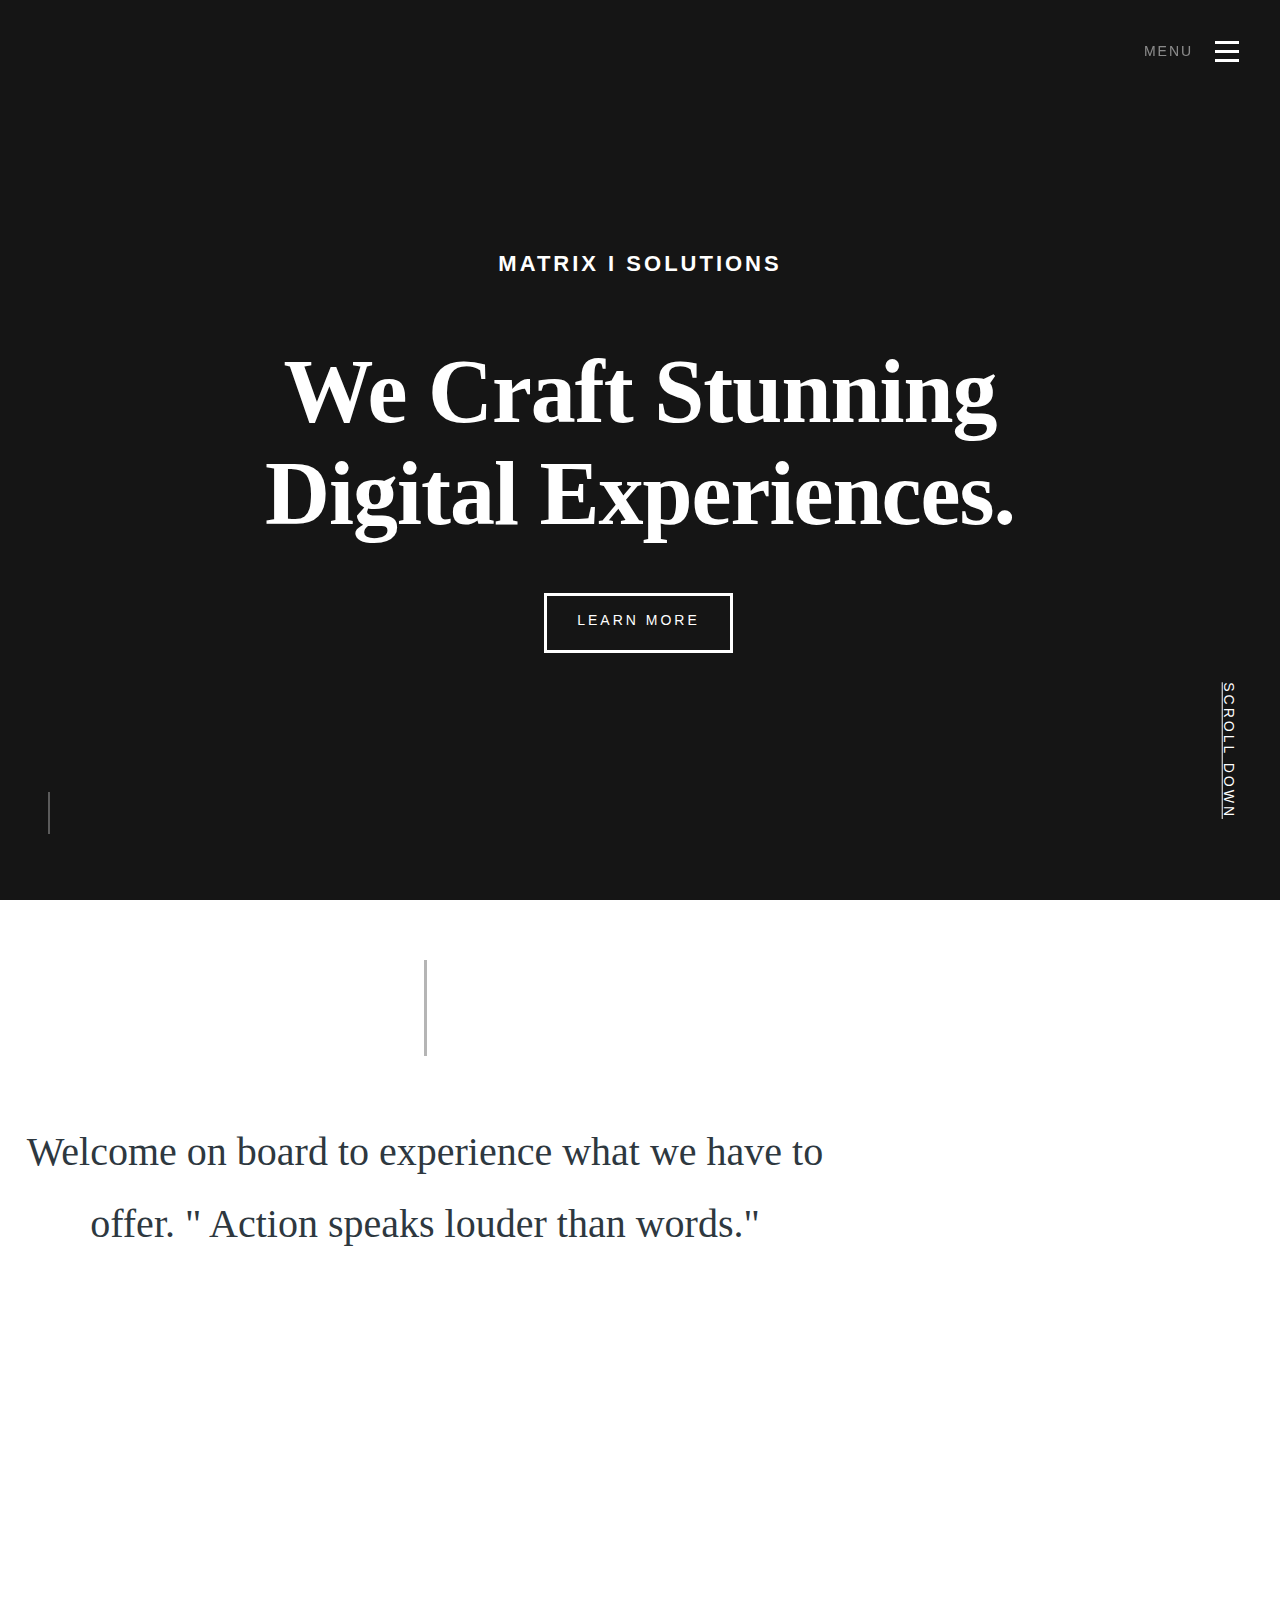
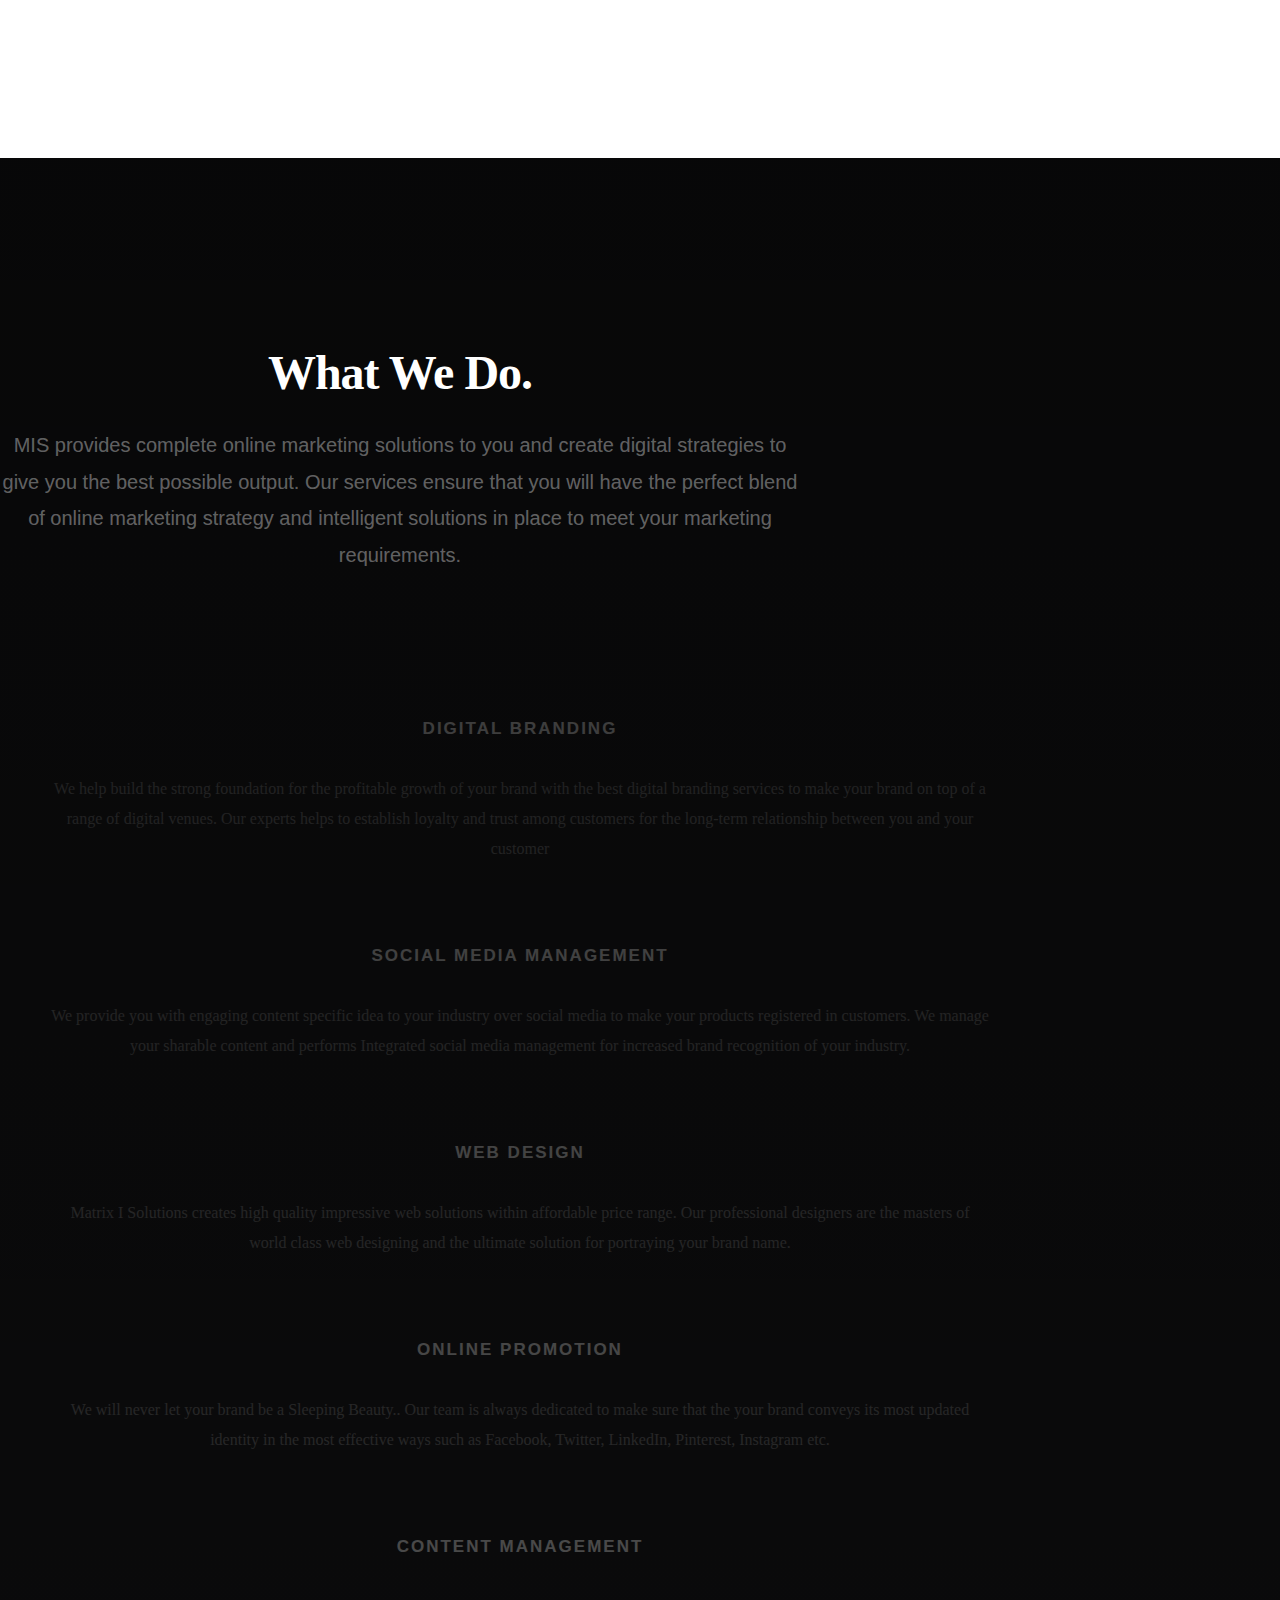
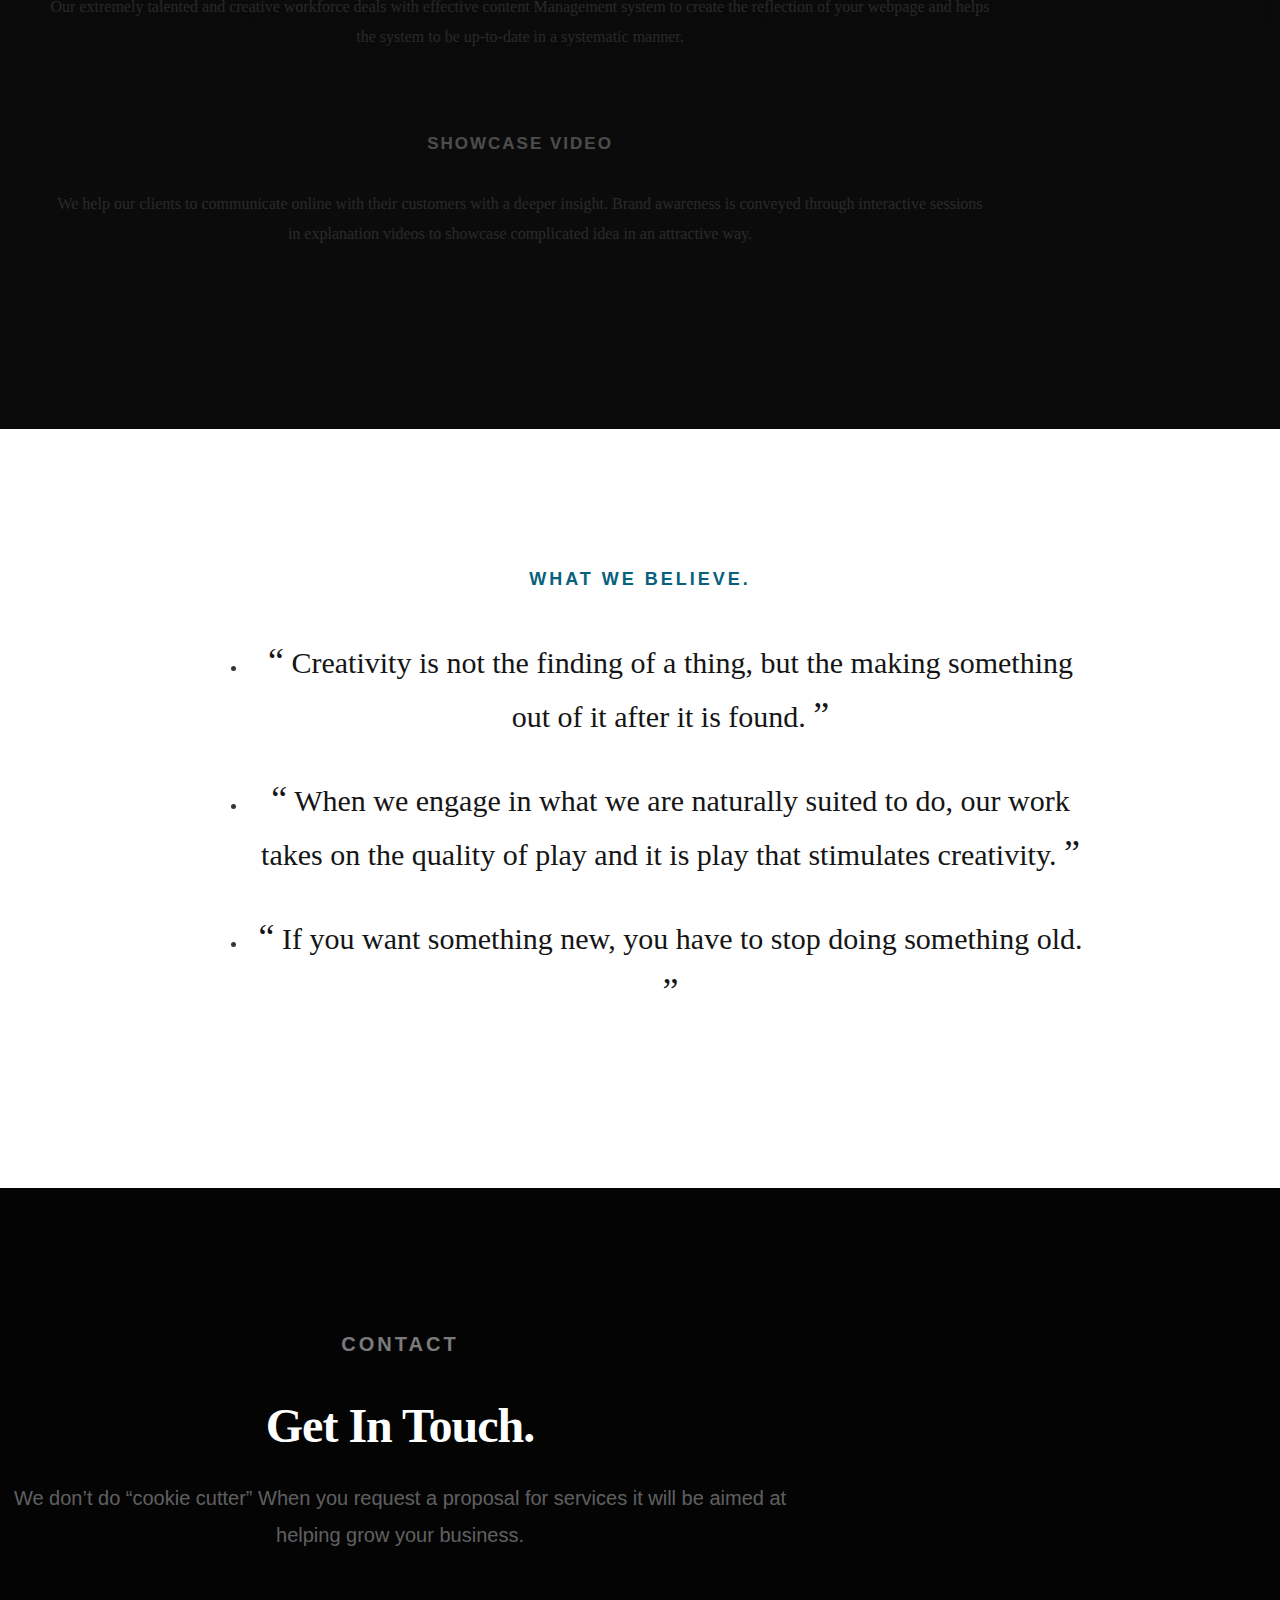
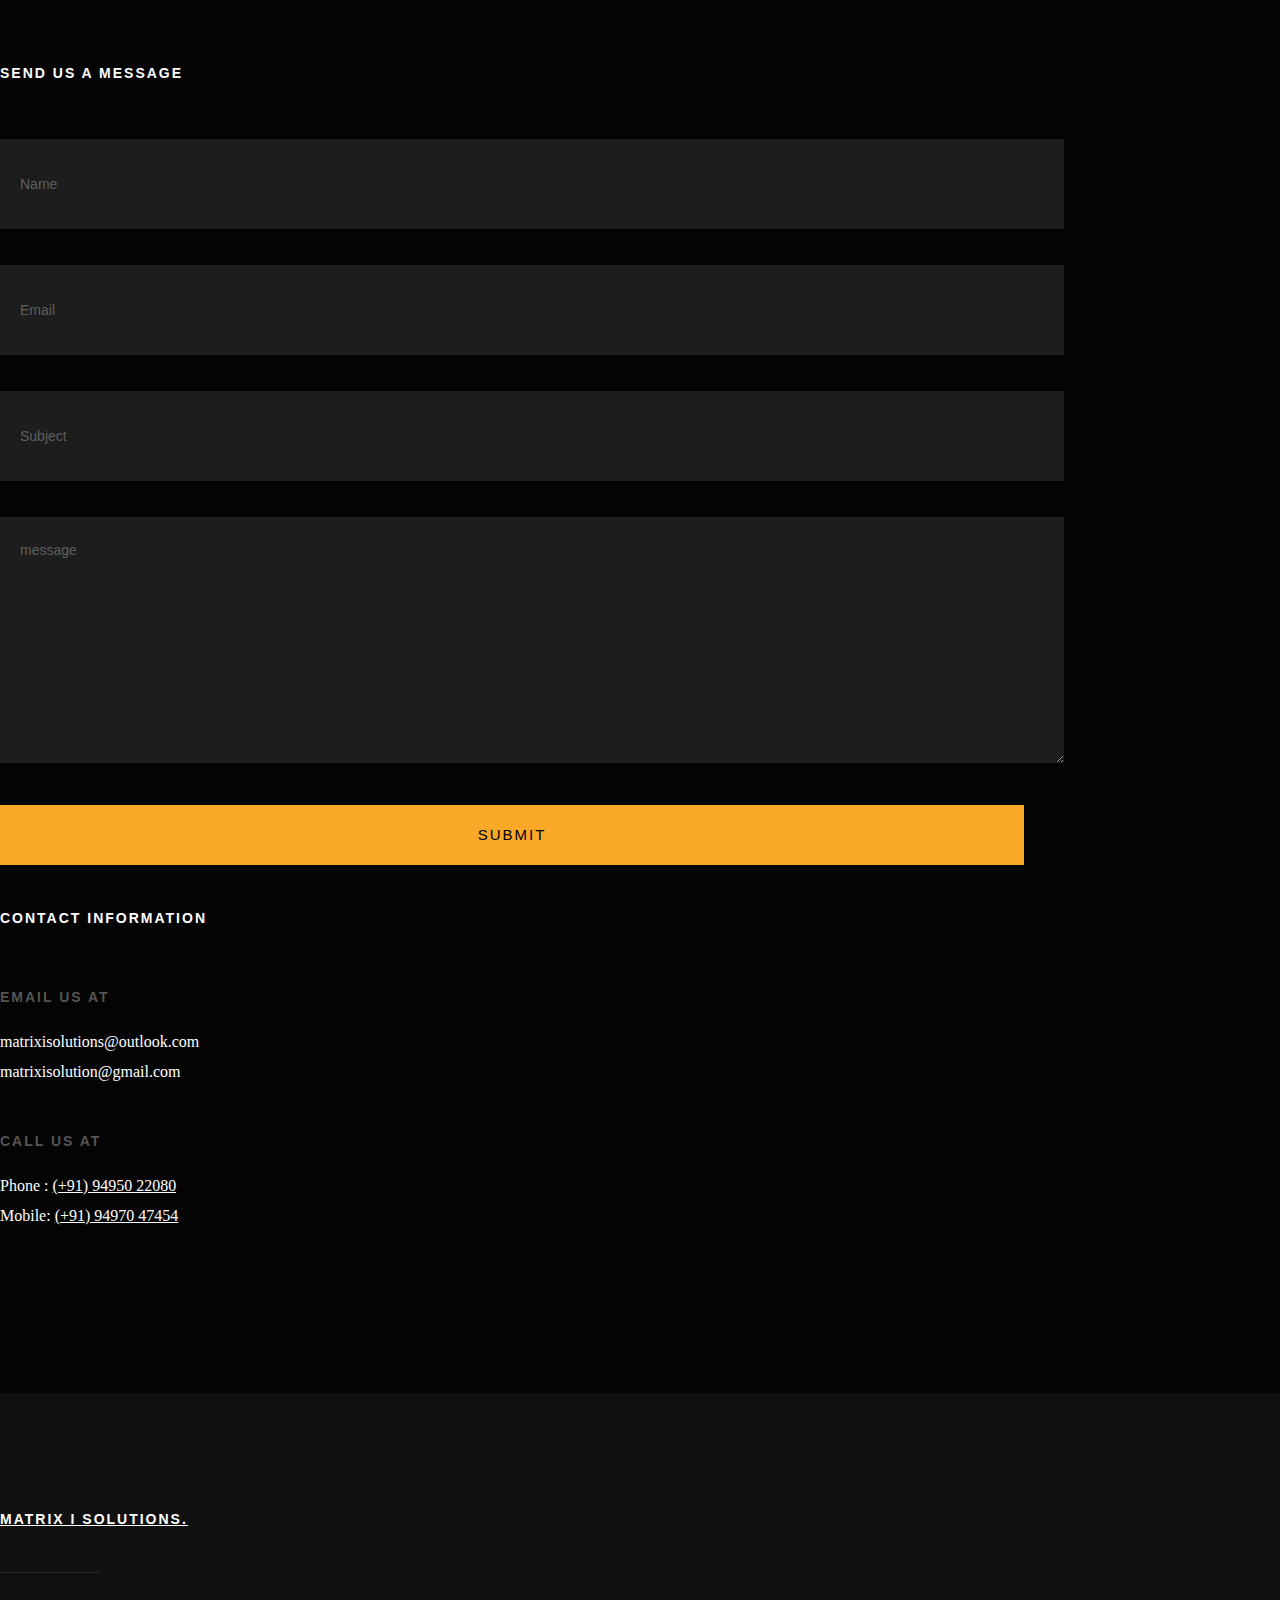
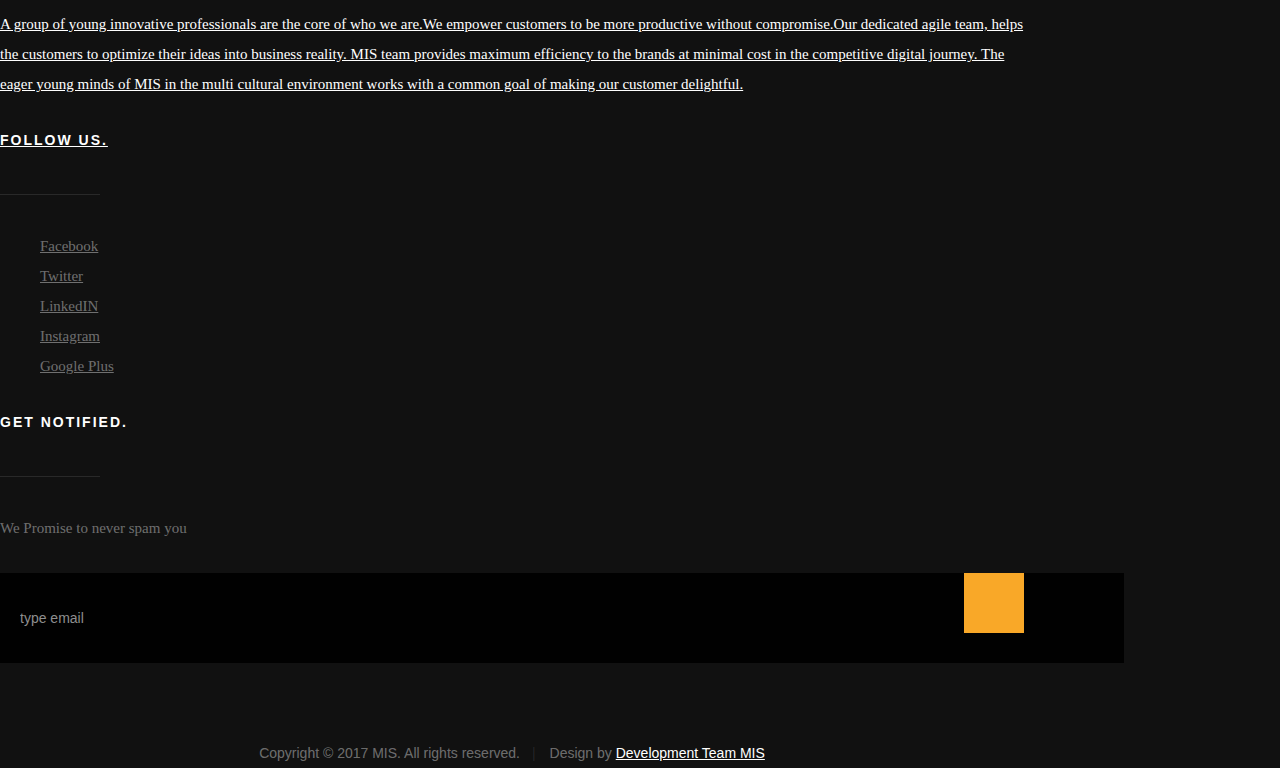
==== index.html @ 08c11e9e "Update index.html" ====
<!DOCTYPE html>
<html class="no-js" lang="en">
<head>

 
   <meta charset="utf-8">
  <meta http-equiv="Content-Type" content="text/html; charset=utf-8" />

   <meta http-equiv="Content-Type" content="text/html; charset=ISO-8859-1">
 <meta name="viewport" content="width=device-width, initial-scale=1, maximum-scale=1">
  <title>Digital Marketing Agency - Online Marketing Company - Matrix Intelligent Solutions </title>
<meta name="description" content="Digital marketing Agency, specializing in digital strategy, search engine optimization, social media marketing packages and Web Development services. Internet marketing company."/>  
<meta name="robots" content="noodp"/>
<link rel="canonical" href="http://www.matrixisolutions.com/" />
<link rel="publisher" href="https://plus.google.com/u/1/110796006104780748263" />
  

  <meta property="og:locale" content="en_US" />
<meta property="og:type" content="website" />
<meta property="og:title" content="Digital Marketing Agency - Online Marketing Company - Matrix Intelligent Solutions" />
<meta property="og:description" content="Digital marketing Agency, specializing in digital strategy, search engine optimization, social media marketing packages and Web Development services. Internet marketing company." />
<meta property="og:url" content="http://matrixisolutions.com/" />
<meta property="og:site_name" content="Digital Marketing Agency" />
<meta property="og:image" content="https://thumb.ibb.co/hLruw5/MiS_logo.jpg" />
<meta name="twitter:card" content="summary" />
<meta name="twitter:description" content="Digital marketing Agency, specializing in digital strategy, search engine optimization, social media marketing packages and Web Development services. Internet marketing company." />
<meta name="twitter:title" content="Digital Marketing Agency - Online Marketing Company - Matrix Intelligent Solutions" />
<meta name="twitter:site" content="@matrixisolution" />
<meta name="twitter:image" content="https://thumb.ibb.co/hLruw5/MiS_logo.jpg" />

 <script type='application/ld+json'>{"@context":"http:\/\/schema.org","@type":"WebSite","@id":"#website","url":"http:\/\/www.matrixisolutions.com\/","name":"Digital Marketing Agency","potentialAction":{"@type":"SearchAction","target":"http:\/\/www.matrixisolutions.com\/?s={search_term_string}","query-input":"required name=search_term_string"}}</script>
<script type='application/ld+json'>{"@context":"http:\/\/schema.org","@type":"Organization","url":"http:\/\/www.matrixisolutions.com\/","sameAs":["https:\/\/facebook.com\/matrixisolution","http:\/\/www.linkedin.com\/company\/matrixisolution","https:\/\/plus.google.com\/110796006104780748263\/about","https:\/\/twitter.com\/matrixisolution"],"@id":"#organization","name":"Matrix Intelligent Solutions","logo":"https:\/\/www.matrixisolution.com\/images\/logo.png"}</script>
<meta name="msvalidate.01" content="00A7D060CF37ADCB131FDE9EE7A87E41" />
<meta name="google-site-verification" content=" au_x31CQCfX6o33WOXLEXggY6BSQrHhg9w8t1OjM3O8" />
  
 
  
  <!-- CSS
   ================================================== -->
   <link rel="stylesheet" href="css/base.css">
   <link rel="stylesheet" href="css/vendor.css">  
   <link rel="stylesheet" href="css/main.css">  

   <!-- script
   ================================================== -->
  <script src="js/modernizr.js"></script>
  <script src="js/pace.min.js"></script>

   <!-- favicons
  ================================================== -->
  <link rel="shortcut icon" href="favicon.ico" type="image/x-icon">
  <link rel="icon" href="favicon.ico" type="image/x-icon">

</head>

<body id="top">

  <!-- header 
   ================================================== -->
   <header> 

    <div class="header-logo">
        <a href="index.html">MIS</a>
     </div> 

    <a id="header-menu-trigger" href="#0">
      <span class="header-menu-text">Menu</span>
        <span class="header-menu-icon"></span>
    </a> 

    <nav id="menu-nav-wrap">

      <a href="#0" class="close-button" title="close"><span>Close</span></a>  

      <h3>MIS.</h3>  

      <ul class="nav-list">
        <li class="current"><a class="smoothscroll" href="#home" title="">Home</a></li>
        <li><a class="smoothscroll" href="#about" title="">About</a></li>
        <li><a class="smoothscroll" href="#services" title="">Services</a></li>
        <li><a class="smoothscroll" href="#contact" title="">Contact</a></li>           
      </ul> 

    

      <ul class="header-social-list">
           <li>
            <a href="https://www.facebook.com/matrixisolution/"><i class="fa fa-facebook-square"></i></a>
           </li>
            <li>
                  <a href="https://twitter.com/matrixisolution"><i class="fa fa-twitter"></i></a>
                </li>
                <li>
                  <a href="https://in.linkedin.com/company/matrixisolution"><i class="fa fa-linkedin"></i></a>
                </li>
                <li>
                  <a href="https://www.instagram.com/matrixisolution/"><i class="fa fa-instagram"></i></a>
                </li>
               <!--  <li>
                  <a href=" https://plus.google.com/u/0/110796006104780748263"><i class="fa fa-google-plus"></i></a>
                </li> -->
                <li>
                  <a href="https://plus.google.com/110796006104780748263"><i class="fa-google-plus"></i></a>
                </li>  
        </ul>   

    </nav>  <!-- end #menu-nav-wrap -->

  </header> <!-- end header -->  


   <!-- home
   ================================================== -->
   <section id="home">

    <div class="overlay"></div>

    <div class="home-content-table">  
       <div class="home-content-tablecell">
        <div class="row">
          <div class="col-twelve">            
            
                <h3 class="animate-intro">Matrix I Solutions</h3>
                <h1 class="animate-intro">
              We Craft Stunning  <br>
              Digital Experiences.
                </h1> 


                <div class="more animate-intro">
                  <a class="smoothscroll button stroke" href="#about">
                    Learn More
                  </a>
                </div>              

            </div> <!-- end col-twelve --> 
        </div> <!-- end row --> 
       </div> <!-- end home-content-tablecell -->        
    </div> <!-- end home-content-table -->

    <ul class="home-social-list">
        <li class="animate-intro">
            <a href="https://www.facebook.com/matrixisolution/"><i class="fa fa-facebook-square"></i></a>
        </li>
        <li class="animate-intro">
             <a href="https://twitter.com/matrixisolution"><i class="fa fa-twitter"></i></a>
        </li>
        <li class="animate-intro">
             <a href="https://in.linkedin.com/company/matrixisolution"><i class="fa fa-linkedin"></i></a>
        </li>
         <li class="animate-intro">
            <a href="https://www.instagram.com/matrixisolution/"><i class="fa fa-instagram"></i></a>
         </li>
        <li class="animate-intro">
            <a href="https://www.youtube.com/channel/UCOfI8p2N75y1Yn5dIKfcErg"><i class="fa fa-youtube"></i></a>
        </li>       
     </ul> <!-- end home-social-list -->  

    <div class="scrolldown">
      <a href="#about" class="scroll-icon smoothscroll">    
        Scroll Down       
        <i class="fa fa-long-arrow-right" aria-hidden="true"></i>
      </a>
    </div>      
   
   </section> <!-- end home -->


   <!-- about
   ================================================== -->
   <section id="about">

    <div class="row about-wrap">
      <div class="col-full">

        <div class="about-profile-bg"></div>

        <div class="intro">
          <h3 class="animate-this"></h3>
          <p class="lead animate-this">Welcome on board to experience what we have to offer. " Action speaks louder than words."</p>  
        </div>   

      </div> <!-- end col-full  -->
    </div> <!-- end about-wrap  -->

   </section> <!-- end about -->


   <!-- about
   ================================================== -->
   <section id="services">

    <div class="overlay"></div>
    <div class="gradient-overlay"></div>
    
    <div class="row narrow section-intro with-bottom-sep animate-this">
      <div class="col-full">
        
          
           <h1>What We Do.</h1>
        
           <p class="lead">MIS provides complete online marketing solutions to you and create digital strategies to give you the best possible output. Our services ensure that you will have the perfect blend of online marketing strategy and intelligent solutions in place to meet your marketing requirements.</p>
        
       </div> <!-- end col-full -->
    
    </div> <!-- end row -->
      
    <div class="row services-content">
    

      <div class="services-list block-1-2 block-tab-full group">

          <div class="bgrid service-item animate-this"> 

            <span class="icon"><i class="icon-paint-brush"></i></span>            

              <div class="service-content">
                <h3 class="h05">Digital Branding</h3>

                <p> We help build the strong foundation for the profitable growth of your brand with the best digital 
            branding services to make your brand on top of a range 
            of digital venues. Our experts helps to establish loyalty and trust among customers for
            the long-term relationship between you and your customer</p>              
            </div>             

        </div> <!-- end bgrid -->

      <div class="bgrid service-item animate-this">

          <span class="icon"><i class="icon-share"></i></span>                

              <div class="service-content">
                <h3 class="h05">Social media management</h3>

                <p>We provide you with engaging content specific idea to your industry over social media to make your products registered in customers. We manage your sharable content and performs Integrated social media management for increased brand recognition of your industry.
              </p>              
              </div>                

        </div> <!-- end bgrid -->      

      
      
    
        <div class="bgrid service-item animate-this"> 

          <span class="icon"><i class="icon-earth"></i></span>                          

              <div class="service-content"> 
                <h3 class="h05">Web Design</h3>  

                <p>Matrix I Solutions creates high quality impressive web solutions within affordable price range. Our professional designers are the masters of world class web designing and the ultimate solution for portraying your brand name.
              </p>              
              </div>                            

         </div> <!-- end bgrid -->

         <div class="bgrid service-item animate-this">

          <span class="icon"><i class="icon-lego-block"></i></span>               

              <div class="service-content">
                <h3 class="h05">Online promotion</h3>

                <p>We will never let your brand be a Sleeping Beauty.. Our team is always dedicated to make sure that the your brand conveys its most updated identity  in the most effective ways such as Facebook, Twitter, LinkedIn, Pinterest, Instagram etc.
                </p>
              </div>                               

         </div> <!-- end bgrid -->

        <div class="bgrid service-item animate-this">

          <span class="icon"><i class=" icon-edit"></i></span>                

              <div class="service-content">
                <h3 class="h05">Content management</h3>

                <p>Our extremely talented and creative workforce deals with effective content Management system to create the reflection of your webpage and helps the system to be up-to-date in a systematic manner.
              </p>              
              </div>                

        </div> <!-- end bgrid -->        
        <div class="bgrid service-item animate-this">

          <span class="icon"><i class=" icon-video"></i></span>                

              <div class="service-content">
                <h3 class="h05">Showcase Video</h3>

                <p>We help our clients to communicate online with their customers with a deeper insight. Brand awareness is conveyed through interactive sessions in explanation videos to showcase complicated idea in an attractive way.
              </p>              
              </div>                
</div> <!-- end services-content --> 
        </div> <!-- end bgrid --> 
      
                
  </div> <!-- end services-list -->
   </section> <!-- end services -->



   <!--** Testimonials Section
   ================================================== -->
   <section id="testimonials">

    <div class="row">
      <div class="col-twelve">
        <h2 class="animate-this">What We Believe.</h2>
      </div>      
    </div>    

      <div class="row flex-container">
    
         <div id="testimonial-slider" class="flex-slider animate-this">

            <ul class="slides">

               <li>
                  <p>
                 
              Creativity is not the finding of a thing, but the making something out of it after it is found.

                  </p> 
     
              </li> <!-- end slide -->

               <li>
                  <p>
               When we engage in what we are naturally suited to do, our work takes on the quality of play and it is play that stimulates creativity.
   </p>
                  </li>
                  <li>
                    <p>
              If you want something new, you have to stop doing something old.


                    </p>
                  </li>

                                                
                <!-- end slide -->

            </ul> <!-- end slides -->

         </div> <!-- end testimonial-slider -->         
        
      </div> <!-- end flex-container -->

   </section> <!-- end testimonials -->



  <!-- contact
   ================================================== -->
   <section id="contact">

      <div class="overlay"></div>

    <div class="row narrow section-intro with-bottom-sep animate-this">
      <div class="col-twelve">
        <h3>Contact</h3>
        <h1>Get In Touch.</h1>

        <p class="lead">We don’t do “cookie cutter”
When you request a proposal for services
it will be aimed at helping grow your business.</p>
      </div> 
    </div> <!-- end section-intro -->

    <div class="row contact-content">

      <div class="col-seven tab-full animate-this">

        <h5>Send Us A Message</h5>

            <!-- form -->
            <form name="contactForm" id="contactForm" method="post">          

               <div class="form-field">
             <input name="contactName" type="text" id="contactName" placeholder="Name" value="" minlength="2" required="">
               </div>

               <div class="row">
                  <div class="col-six tab-full">
                    <div class="form-field">
                      <input name="contactEmail" type="email" id="contactEmail" placeholder="Email" value="" required="">
                    </div>                   
                </div>
                <div class="col-six tab-full">              
                  <div class="form-field">
                    <input name="contactSubject" type="text" id="contactSubject" placeholder="Subject" value="">
                    </div>                   
                </div>
               </div>
                                         
               <div class="form-field">
                  <textarea name="contactMessage" id="contactMessage" placeholder="message" rows="10" cols="50" required=""></textarea>
              </div> 

               <div class="form-field">
                  <button class="submitform">Submit</button>

                  <div id="submit-loader">
                     <div class="text-loader">Sending...</div>                             
                  <div class="s-loader">
                  <div class="bounce1"></div>
                  <div class="bounce2"></div>
                  <div class="bounce3"></div>
              </div>
            </div>
               </div>

          </form> <!-- end form -->

            <!-- contact-warning -->
            <div id="message-warning"></div> 

            <!-- contact-success -->
          <div id="message-success">
               <i class="fa fa-check"></i>Thank you for contacting us – we will get back to you soon!<br>
          </div>

         </div> <!-- end col-seven --> 

         <div class="col-four tab-full contact-info end animate-this">

          <h5>Contact Information</h5>

         

        <div class="cinfo">
          <h6>Email Us At</h6>
          <p>
            matrixisolutions@outlook.com<br>
            matrixisolution@gmail.com          
           </p>
        </div> <!-- end cinfo -->

        <div class="cinfo">
          <h6>Call Us At</h6>
          <p>
          Phone : <a href="tel:+919495022080" style="color: #ffffff;">(+91) 94950 22080</a><br>
            Mobile: <a href="tel:+919497047454" style="color: #ffffff;">(+91) 94970 47454<br>
              
           </p>
        </div>

         </div> <!-- end cinfo --> 

    </div> <!-- end row contact-content -->
    
  </section> <!-- end contact -->


  <!-- footer
   ================================================== -->
  <footer>
      <div class="footer-main">

      <div class="row">  

          <div class="col-five tab-full footer-about">       

              <h4 class="h05">Matrix I Solutions.</h4>

              <p>A group of young innovative professionals are the core of who we are.We empower customers to be more productive without compromise.Our dedicated agile team, helps the customers to optimize their ideas into business reality. MIS team provides maximum efficiency to the brands at minimal cost in the competitive digital journey. The eager young minds of MIS in the multi cultural environment works with a common goal of making our customer delightful.</p>              

          </div> <!-- end footer-about -->

          <div class="col-three tab-full footer-social">

            <h4 class="h05">Follow Us.</h4>

            <ul class="list-links">
              <li><a href="https://www.facebook.com/matrixisolution/">Facebook</a></li>
            <li><a href="https://twitter.com/matrixisolution">Twitter</a></li>
            <li><a href="https://in.linkedin.com/company/matrixisolution">LinkedIN</a></li>
            <li><a href="https://www.instagram.com/matrixisolution/">Instagram</a></li>
            <li><a href="https://plus.google.com/110796006104780748263">Google Plus</a></li>           
          </ul>
      
          </div> <!-- end footer-social -->  

          <div class="col-four tab-full footer-subscribe end">

            <h4 class="h05">Get Notified.</h4>

            <p>We Promise to never spam you</p>

            <div class="subscribe-form">
          
              <form id="mc-form" class="group" novalidate="true">

              <input type="email" value="" name="dEmail" class="email" id="mc-email" placeholder="type email" required=""> 
        
              <!-- <input type="submit" name="subscribe" > -->
              <button><i class="icon-mail"></i></button>
        
              <label for="mc-email" class="subscribe-message"></label>
      
            </form>

            </div>
                      
          </div> <!-- end footer-subscribe -->            

        </div> <!-- end row -->

    </div> <!-- end footer-main -->

    <div class="footer-bottom">

        <div class="row">

          <div class="col-twelve">
            <div class="copyright">
              <span> Copyright  ©  2017 MIS. All rights reserved.</span> 
              <span>Design by  <a href="http://matrixisolutions.com/">Development Team MIS</a></span>             
             </div>                  
          </div>

        </div>    

      </div> <!-- end footer-bottom -->

      <div id="go-top">
       <a class="smoothscroll" title="Back to Top" href="#top">
        <i class="fa fa-long-arrow-up" aria-hidden="true"></i>
       </a>
    </div>    
   </footer>

   <div id="preloader"> 
      <div id="loader"></div>
   </div> 

   <!-- Java Script
   ================================================== --> 
   <script src="js/jquery-2.1.3.min.js"></script>
   <script src="js/plugins.js"></script>
   <script src="js/main.js"></script>

</body>

</html>
---- css/main.css ----
@import url("font-awesome/css/font-awesome.min.css");
@import url("micons/micons.css");
@import url("fonts.css");
@import url("sam.css");


/* ===================================================================
 *  02. base style overrides - (_document-setup)
 *
 * ------------------------------------------------------------------- */
html {
  font-size: 10px;
}
@media only screen and (max-width: 1024px) {
  html {
    font-size: 9.375px;
  }
}
@media only screen and (max-width: 768px) {
  html {
    font-size: 10px;
  }
}
@media only screen and (max-width: 400px) {
  html {
    font-size: 9.375px;
  }
}

html, body {
  height: 100%;
}

body {
  background: #111111;
  font-family: "librebaskerville-regular", serif;
  font-size: 1.6rem;
  line-height: 3rem;
  color: #353535;
  margin: 0;
  padding: 0;
}

/* ------------------------------------------------------------------- 
 * links - (_document-setup) 
 * ------------------------------------------------------------------- */
a, a:visited {
  color: #07617d;
  -moz-transition: all 0.3s ease-in-out;
  -o-transition: all 0.3s ease-in-out;
  -webkit-transition: all 0.3s ease-in-out;
  -ms-transition: all 0.3s ease-in-out;
  transition: all 0.3s ease-in-out;
}

a:hover, a:focus {
  color: #000000;
}


h1, h2, h3, h4, h5, h6,
.h01, .h02, .h03, .h04, .h05, .h06 {
  font-family: "montserrat-bold", sans-serif;
  color: #151515;
  font-style: normal;
  text-rendering: optimizeLegibility;
  margin-bottom: 2.1rem;
}

h3, .h03, h4, .h04 {
  margin-bottom: 1.8rem;
}

h5, .h05, h6, .h06 {
  margin-bottom: 1.2rem;
}

h1, .h01 {
  font-size: 3.1rem;
  line-height: 1.35;
  letter-spacing: -.1rem;
}
@media only screen and (max-width: 600px) {
  h1, .h01 {
    font-size: 2.6rem;
    letter-spacing: -.07rem;
  }
}

h2, .h02 {
  font-size: 2.4rem;
  line-height: 1.25;
}

h3, .h03 {
  font-size: 2rem;
  line-height: 1.5;
}

h4, .h04 {
  font-size: 1.7rem;
  line-height: 1.76;
}

h5, .h05 {
  font-size: 1.4rem;
  line-height: 1.7;
  text-transform: uppercase;
  letter-spacing: .2rem;
}

h6, .h06 {
  font-size: 1.3rem;
  line-height: 1.85;
  text-transform: uppercase;
  letter-spacing: .2rem;
}

p img {
  margin: 0;
}

p.lead {
  font-family: "montserrat-regular", sans-serif;
  font-size: 2rem;
  line-height: 1.8;
  color: #4f4f4f;
  margin-bottom: 3.6rem;
}
@media only screen and (max-width: 768px) {
  p.lead {
    font-size: 1.8rem;
  }
}

em, i, strong, b {
  font-size: 1.6rem;
  line-height: 3rem;
  font-style: normal;
  font-weight: normal;
}

em, i {
  font-family: "librebaskerville-italic", serif;
}

strong, b {
  font-family: "librebaskerville-bold", serif;
}

small {
  font-size: 1.1rem;
  line-height: inherit;
}

blockquote {
  margin: 3rem 0;
  padding-left: 5rem;
  position: relative;
}

blockquote:before {
  content: "\201C";
  font-size: 10rem;
  line-height: 0px;
  margin: 0;
  color: rgba(0, 0, 0, 0.3);
  font-family: arial, sans-serif;
  position: absolute;
  top: 3.6rem;
  left: 0;
}

blockquote p {
  font-family: "librebaskerville-italic", georgia, serif;
  font-style: italic;
  padding: 0;
  font-size: 1.9rem;
  line-height: 1.895;
}

blockquote cite {
  display: block;
  font-size: 1.3rem;
  font-style: normal;
  line-height: 1.615;
}

blockquote cite:before {
  content: "\2014 \0020";
}

blockquote cite a,
blockquote cite a:visited {
  color: #4f4f4f;
  border: none;
}

abbr {
  font-family: "librebaskerville-bold", serif;
  font-variant: small-caps;
  text-transform: lowercase;
  letter-spacing: .05rem;
  color: #4f4f4f;
}

var, kbd, samp, code, pre {
  font-family: Consolas, "Andale Mono", Courier, "Courier New", monospace;
}

pre {
  padding: 2.4rem 3rem 3rem;
  background: #F1F1F1;
}

code {
  font-size: 1.4rem;
  margin: 0 .2rem;
  padding: .3rem .6rem;
  white-space: nowrap;
  background: #F1F1F1;
  border: 1px solid #E1E1E1;
  border-radius: 3px;
}

pre > code {
  display: block;
  white-space: pre;
  line-height: 2;
  padding: 0;
  margin: 0;
}

pre.prettyprint > code {
  border: none;
}

del {
  text-decoration: line-through;
}

abbr[title], dfn[title] {
  border-bottom: 1px dotted;
  cursor: help;
}

mark {
  background: #FFF49B;
  color: #000;
}

hr {
  border: solid #d2d2d2;
  border-width: 1px 0 0;
  clear: both;
  margin: 2.4rem 0 1.5rem;
  height: 0;
}

/* ------------------------------------------------------------------- 
 * Lists - (_document-setup.scss)  
 * ------------------------------------------------------------------- */
ol {
  list-style: decimal;
}

ul {
  list-style: disc;
}

li {
  display: list-item;
}

ol, ul {
  margin-left: 1.7rem;
}

ul li {
  padding-left: .4rem;
}

ul ul, ul ol,
ol ol, ol ul {
  margin: .6rem 0 .6rem 1.7rem;
}

ul.disc li {
  display: list-item;
  list-style: none;
  padding: 0 0 0 .8rem;
  position: relative;
}
ul.disc li::before {
  content: "";
  display: inline-block;
  width: 8px;
  height: 8px;
  border-radius: 50%;
  background: #07617d;
  position: absolute;
  left: -17px;
  top: 11px;
  vertical-align: middle;
}

dt {
  margin: 0;
  color: #07617d;
}

dd {
  margin: 0 0 0 2rem;
}

/* ------------------------------------------------------------------- 
 * Spacing - (_document-setup)  
 * ------------------------------------------------------------------- */
button, .button {
  margin-bottom: 1.2rem;
}

fieldset {
  margin-bottom: 1.5rem;
}

input,
textarea,
select,
pre,
blockquote,
figure,
table,
p,
ul,
ol,
dl,
form,
.fluid-video-wrapper,
.ss-custom-select {
  margin-bottom: 3rem;
}

/* ------------------------------------------------------------------- 
 * floated image - (_document-setup)  
 * ------------------------------------------------------------------- */
img.pull-right {
  margin: 1.5rem 0 0 3rem;
}

img.pull-left {
  margin: 1.5rem 3rem 0 0;
}

/* ------------------------------------------------------------------- 
 * block grids paddings
 * ------------------------------------------------------------------- */
.bgrid {
  padding: 0 20px;
}
@media only screen and (max-width: 1024px) {
  .bgrid {
    padding: 0 18px;
  }
}
@media only screen and (max-width: 768px) {
  .bgrid {
    padding: 0 15px;
  }
}
@media only screen and (max-width: 600px) {
  .bgrid {
    padding: 0 10px;
  }
}
@media only screen and (max-width: 400px) {
  .bgrid {
    padding: 0;
  }
}

/* ------------------------------------------------------------------- 
 * tables - (_document-setup.scss)  
 * ------------------------------------------------------------------- */
table {
  border-width: 0;
  width: 100%;
  max-width: 100%;
  font-family: "librebaskerville-regular", sans-serif;
}

th,
td {
  padding: 1.5rem 3rem;
  text-align: left;
  border-bottom: 1px solid #E8E8E8;
}

th {
  color: #151515;
  font-family: "montserrat-bold", sans-serif;
}

td {
  line-height: 1.5;
}

th:first-child,
td:first-child {
  padding-left: 0;
}

th:last-child,
td:last-child {
  padding-right: 0;
}

.table-responsive {
  overflow-x: auto;
  -webkit-overflow-scrolling: touch;
}

/* ------------------------------------------------------------------- 
 * pace.js styles - minimal  - (_document-setup.scss)
 * ------------------------------------------------------------------- */
.pace {
  -webkit-pointer-events: none;
  pointer-events: none;
  -webkit-user-select: none;
  -moz-user-select: none;
  user-select: none;
}

.pace-inactive {
  display: none;
}

.pace .pace-progress {
  background: #f9a828;
  position: fixed;
  z-index: 900;
  top: 0;
  right: 100%;
  width: 100%;
  height: 6px;
}


/* ===================================================================
 *  04. Preloader
 *
 * ------------------------------------------------------------------- */
#preloader {
  position: fixed;
  top: 0;
  left: 0;
  right: 0;
  bottom: 0;
  background: #0F1215;
  z-index: 800;
  height: 100%;
  width: 100%;
}

.no-js #preloader, .oldie #preloader {
  display: none;
}

#loader {
  position: absolute;
  left: 50%;
  top: 50%;
  width: 60px;
  height: 60px;
  margin-left: -30px;
  margin-top: -30px;
  padding: 0;
  background-color: #f9a828;
  border-radius: 100%;
  -webkit-animation: sk-scaleout 1.0s infinite ease-in-out;
  animation: sk-scaleout 1.0s infinite ease-in-out;
}

@-webkit-keyframes sk-scaleout {
  0% {
    -webkit-transform: scale(0);
  }
  100% {
    -webkit-transform: scale(1);
    opacity: 0;
  }
}
@keyframes sk-scaleout {
  0% {
    -webkit-transform: scale(0);
    transform: scale(0);
  }
  100% {
    -webkit-transform: scale(1);
    transform: scale(1);
    opacity: 0;
  }
}


/* ===================================================================
 *  05. forms - (_forms.scss)
 *
 * ------------------------------------------------------------------- */
fieldset {
  border: none;
}

input[type="email"],
input[type="number"],
input[type="search"],
input[type="text"],
input[type="tel"],
input[type="url"],
input[type="password"],
textarea,
select {
  display: block;
  height: 6rem;
  padding: 1.5rem 2rem;
  border: 0;
  outline: none;
  vertical-align: middle;
  color: #444444;
  font-family: "montserrat-regular", sans-serif;
  font-size: 1.4rem;
  line-height: 3rem;
  max-width: 100%;
  background: rgba(0, 0, 0, 0.1);
  -moz-transition: all 0.3s ease-in-out;
  -o-transition: all 0.3s ease-in-out;
  -webkit-transition: all 0.3s ease-in-out;
  -ms-transition: all 0.3s ease-in-out;
  transition: all 0.3s ease-in-out;
}

.ss-custom-select {
  position: relative;
  padding: 0;
}
.ss-custom-select select {
  -webkit-appearance: none;
  -moz-appearance: none;
  -ms-appearance: none;
  -o-appearance: none;
  appearance: none;
  text-indent: 0.01px;
  text-overflow: '';
  margin: 0;
  line-height: 3rem;
  vertical-align: middle;
}
.ss-custom-select select option {
  padding-left: 2rem;
  padding-right: 2rem;
}
.ss-custom-select select::-ms-expand {
  display: none;
}
.ss-custom-select::after {
  content: '\f0d7';
  font-family: 'FontAwesome';
  position: absolute;
  top: 50%;
  right: 1.5rem;
  margin-top: -10px;
  bottom: auto;
  width: 20px;
  height: 20px;
  line-height: 20px;
  font-size: 18px;
  text-align: center;
  pointer-events: none;
  color: #252525;
}

/* IE9 and below */
.oldie .ss-custom-select::after {
  display: none;
}

textarea {
  min-height: 25rem;
}

input[type="email"]:focus,
input[type="number"]:focus,
input[type="search"]:focus,
input[type="text"]:focus,
input[type="tel"]:focus,
input[type="url"]:focus,
input[type="password"]:focus,
textarea:focus,
select:focus {
  color: #000000;
}

label, legend {
  font-family: "montserrat-bold", sans-serif;
  font-size: 1.4rem;
  margin-bottom: .6rem;
  color: #020202;
  display: block;
}

input[type="checkbox"],
input[type="radio"] {
  display: inline;
}

label > .label-text {
  display: inline-block;
  margin-left: 1rem;
  font-family: "montserrat-regular", sans-serif;
  line-height: inherit;
}

label > input[type="checkbox"],
label > input[type="radio"] {
  margin: 0;
  position: relative;
  top: .15rem;
}

/* ------------------------------------------------------------------- 
 * Style Placeholder Text - (_forms.scss)
 * ------------------------------------------------------------------- */
::-webkit-input-placeholder {
  color: #8e8e8e;
}

:-moz-placeholder {
  color: #8e8e8e;
  /* Firefox 18- */
}

::-moz-placeholder {
  color: #8e8e8e;
  /* Firefox 19+ */
}

:-ms-input-placeholder {
  color: #8e8e8e;
}

.placeholder {
  color: #8e8e8e !important;
}

/* ------------------------------------------------------------------- 
 * Change Autocomplete styles in Chrome - (_forms.scss)
 * ------------------------------------------------------------------- */
input:-webkit-autofill,
input:-webkit-autofill:hover,
input:-webkit-autofill:focus
input:-webkit-autofill,
textarea:-webkit-autofill,
textarea:-webkit-autofill:hover
textarea:-webkit-autofill:focus,
select:-webkit-autofill,
select:-webkit-autofill:hover,
select:-webkit-autofill:focus {
  border: none;
  -webkit-text-fill-color: #fabc5a;
  transition: background-color 5000s ease-in-out 0s;
}


/* ===================================================================
 *  06. buttons - (_button-essentials.scss)
 *
 * ------------------------------------------------------------------- */
.button,
a.button,
button,
input[type="submit"],
input[type="reset"],
input[type="button"] {
  display: inline-block;
  font-family: "montserrat-bold", sans-serif;
  font-size: 1.4rem;
  text-transform: uppercase;
  letter-spacing: .3rem;
  height: 5.4rem;
  line-height: 5.4rem;
  padding: 0 3rem;
  margin: 0 .3rem 1.2rem 0;
  background: #A5A5A5;
  color: #222222;
  text-decoration: none;
  cursor: pointer;
  text-align: center;
  white-space: nowrap;
  border: none;
  -moz-transition: all 0.3s ease-in-out;
  -o-transition: all 0.3s ease-in-out;
  -webkit-transition: all 0.3s ease-in-out;
  -ms-transition: all 0.3s ease-in-out;
  transition: all 0.3s ease-in-out;
}

.button:hover,
a.button:hover,
button:hover,
input[type="submit"]:hover,
input[type="reset"]:hover,
input[type="button"]:hover,
.button:focus,
button:focus,
input[type="submit"]:focus,
input[type="reset"]:focus,
input[type="button"]:focus {
  background: #989898;
  color: #000000;
  outline: 0;
}

.button.button-primary,
a.button.button-primary,
button.button-primary,
input[type="submit"].button-primary,
input[type="reset"].button-primary,
input[type="button"].button-primary {
  background: #151515;
  color: #FFFFFF;
}

.button.button-primary:hover,
a.button.button-primary:hover,
button.button-primary:hover,
input[type="submit"].button-primary:hover,
input[type="reset"].button-primary:hover,
input[type="button"].button-primary:hover,
.button.button-primary:focus,
button.button-primary:focus,
input[type="submit"].button-primary:focus,
input[type="reset"].button-primary:focus,
input[type="button"].button-primary:focus {
  background: #030303;
}

button.full-width, .button.full-width {
  width: 100%;
  margin-right: 0;
}

button.medium, .button.medium {
  height: 5.7rem !important;
  line-height: 5.7rem !important;
  padding: 0 1.8rem !important;
}

button.large, .button.large {
  height: 6rem !important;
  line-height: 6rem !important;
  padding: 0rem 3rem !important;
}

button.stroke, .button.stroke {
  background: transparent !important;
  border: 3px solid #313131;
  line-height: 4.8rem;
}

button.stroke.medium, .button.stroke.medium {
  line-height: 5.1rem !important;
}

button.stroke.large, .button.stroke.large {
  line-height: 5.4rem !important;
}

button.stroke:hover, .button.stroke:hover {
  border: 3px solid #f9a828;
  color: #f9a828;
}

button::-moz-focus-inner,
input::-moz-focus-inner {
  border: 0;
  padding: 0;
}


/* ===================================================================
 *  07. other components - (_others.scss)
 *
 * ------------------------------------------------------------------- */

/**
 * alert box - (_alert-box.scss)
 * -------------------------------------------------------------------
 */
.alert-box {
  padding: 2.1rem 4rem 2.1rem 3rem;
  position: relative;
  margin-bottom: 3rem;
  border-radius: 3px;
  font-family: "montserrat-regular", sans-serif;
  font-size: 1.5rem;
}
.alert-box .close {
  position: absolute;
  right: 1.8rem;
  top: 1.8rem;
  cursor: pointer;
}

.ss-error {
  background-color: #ffd1d2;
  color: #e65153;
}

.ss-success {
  background-color: #c8e675;
  color: #758c36;
}

.ss-info {
  background-color: #d7ecfb;
  color: #4a95cc;
}

.ss-notice {
  background-color: #fff099;
  color: #bba31b;
}

/* ------------------------------------------------------------------- 
 * additional typo styles - (_additional-typo.scss)
 * ------------------------------------------------------------------- */
/* drop cap 
 * ----------------------------------------------- */
.drop-cap:first-letter {
  float: left;
  margin: 0;
  padding: 1.5rem .6rem 0 0;
  font-size: 8.4rem;
  font-family: "montserrat-bold", sans-serif;
  line-height: 6rem;
  text-indent: 0;
  background: transparent;
  color: #151515;
}

/* line definition style 
 * ----------------------------------------------- */
.lining dt, .lining dd {
  display: inline;
  margin: 0;
}
.lining dt + dt:before,
.lining dd + dt:before {
  content: "\A";
  white-space: pre;
}
.lining dd + dd:before {
  content: ", ";
}
.lining dd + dd:before {
  content: ", ";
}
.lining dd:before {
  content: ": ";
  margin-left: -0.2em;
}

/* dictionary definition style 
 * ----------------------------------------------- */
.dictionary-style dt {
  display: inline;
  counter-reset: definitions;
}
.dictionary-style dt + dt:before {
  content: ", ";
  margin-left: -0.2em;
}
.dictionary-style dd {
  display: block;
  counter-increment: definitions;
}
.dictionary-style dd:before {
  content: counter(definitions,decimal) ". ";
}

/** 
 * Pull Quotes
 * -----------
 * markup:
 *
 * <aside class="pull-quote">
 *		<blockquote>
 *			<p></p>
 *		</blockquote>
 *	</aside>
 *
 * --------------------------------------------------------------------- */
.pull-quote {
  position: relative;
  padding: 2.1rem 3rem 2.1rem 0px;
}
.pull-quote:before, .pull-quote:after {
  height: 1em;
  position: absolute;
  font-size: 10rem;
  font-family: Arial, Sans-Serif;
  color: rgba(0, 0, 0, 0.3);
}
.pull-quote:before {
  content: "\201C";
  top: 33px;
  left: 0;
}
.pull-quote:after {
  content: '\201D';
  bottom: -33px;
  right: 0;
}
.pull-quote blockquote {
  margin: 0;
}
.pull-quote blockquote:before {
  content: none;
}

/** 
 * Stats Tab
 * ---------
 * markup:
 *
 * <ul class="stats-tabs">
 *		<li><a href="#">[value]<em>[name]</em></a></li>
 *	</ul>
 *
 * Extend this object into your markup.
 *
 * --------------------------------------------------------------------- */
.stats-tabs {
  padding: 0;
  margin: 3rem 0;
}
.stats-tabs li {
  display: inline-block;
  margin: 0 1.5rem 3rem 0;
  padding: 0 1.5rem 0 0;
  border-right: 1px solid #ccc;
}
.stats-tabs li:last-child {
  margin: 0;
  padding: 0;
  border: none;
}
.stats-tabs li a {
  display: inline-block;
  font-size: 2.5rem;
  font-family: "montserrat-bold", sans-serif;
  border: none;
  color: #252525;
}
.stats-tabs li a:hover {
  color: #07617d;
}
.stats-tabs li a em {
  display: block;
  margin: .6rem 0 0 0;
  font-size: 1.4rem;
  font-family: "montserrat-regular", sans-serif;
  color: #4f4f4f;
}

/**
 * skillbars - (_skillbars.scss)
 * -------------------------------------------------------------------
 */
.skill-bars {
  list-style: none;
  margin: 6rem 0 3rem;
}
.skill-bars li {
  height: .6rem;
  background: #a1a1a1;
  width: 100%;
  margin-bottom: 6rem;
  padding: 0;
  position: relative;
}
.skill-bars li strong {
  position: absolute;
  left: 0;
  top: -3rem;
  font-family: "montserrat-bold", sans-serif;
  color: #313131;
  text-transform: uppercase;
  letter-spacing: .2rem;
  font-size: 1.5rem;
  line-height: 2.4rem;
}
.skill-bars li .progress {
  background: #313131;
  position: relative;
  height: 100%;
}
.skill-bars li .progress span {
  position: absolute;
  right: 0;
  top: -3.6rem;
  display: block;
  font-family: "montserrat-regular", sans-serif;
  color: white;
  font-size: 1.1rem;
  line-height: 1;
  background: #313131;
  padding: .6rem .6rem;
  border-radius: 3px;
}
.skill-bars li .progress span::after {
  position: absolute;
  left: 50%;
  bottom: -5px;
  margin-left: -5px;
  border-right: 5px solid transparent;
  border-left: 5px solid transparent;
  border-top: 5px solid #313131;
  content: "";
}
.skill-bars li .percent5 {
  width: 5%;
}
.skill-bars li .percent10 {
  width: 10%;
}
.skill-bars li .percent15 {
  width: 15%;
}
.skill-bars li .percent20 {
  width: 20%;
}
.skill-bars li .percent25 {
  width: 25%;
}
.skill-bars li .percent30 {
  width: 30%;
}
.skill-bars li .percent35 {
  width: 35%;
}
.skill-bars li .percent40 {
  width: 40%;
}
.skill-bars li .percent45 {
  width: 45%;
}
.skill-bars li .percent50 {
  width: 50%;
}
.skill-bars li .percent55 {
  width: 55%;
}
.skill-bars li .percent60 {
  width: 60%;
}
.skill-bars li .percent65 {
  width: 65%;
}
.skill-bars li .percent70 {
  width: 70%;
}
.skill-bars li .percent75 {
  width: 75%;
}
.skill-bars li .percent80 {
  width: 80%;
}
.skill-bars li .percent85 {
  width: 85%;
}
.skill-bars li .percent90 {
  width: 90%;
}
.skill-bars li .percent95 {
  width: 95%;
}
.skill-bars li .percent100 {
  width: 100%;
}

/* ===================================================================
 *  08. common and reusable styles 
 *
 * ------------------------------------------------------------------- */
.section-intro {
  text-align: center;
  position: relative;
  margin-bottom: 1.5rem;
}
.section-intro h1 {
  font-family: "librebaskerville-bold", serif;
  font-size: 4.8rem;
  line-height: 1.375;
  color: #151515;
}
.section-intro h3 {
  font-family: "montserrat-bold", sans-serif;
  font-size: 1.8 rem;
  line-height: 1.667;
  color: rgba(242, 242, 242, 0.5);
  text-transform: uppercase;
  letter-spacing: .3rem;
  margin-bottom: 1.2rem;
}
.section-intro .lead {
  font-family: "montserrat-regular", sans-serif;
  font-size: 1.8;
  line-height: 1.833;
}
.section-intro.with-bottom-sep {
  padding-bottom: 4.2rem;
  position: relative;
}
.section-intro.with-bottom-sep::after {
  display: inline-block;
  height: 1px;
  width: 200px;
  background-color: rgba(242, 242, 242, 0.1);
  text-align: center;
}

/* ------------------------------------------------------------------- 
 * responsive:
 * section-intro
 * ------------------------------------------------------------------- */
@media only screen and (max-width: 1024px) {
  .section-intro h1 {
    font-size: 4.4rem;
  }
  .section-intro .lead {
    font-size: 1.7rem;
  }
}
@media only screen and (max-width: 768px) {
  .section-intro h1 {
    font-size: 4rem;
  }
  .section-intro h3 {
    font-size: 1.7rem;
  }
}
@media only screen and (max-width: 600px) {
  .section-intro h1 {
    font-size: 3.4rem;
  }
  .section-intro h3 {
    font-size: 1.7rem;
  }
}
@media only screen and (max-width: 500px) {
  .section-intro h3 {
    font-size: 1.5rem;
  }
}
@media only screen and (max-width: 400px) {
  .section-intro h1 {
    font-size: 3.1rem;
  }
}
.wide {
  max-width: 1300px;
}

.narrow {
  max-width: 800px;
}

.js .animate-this, .js .animate-intro {
  opacity: 0;
}

.oldie .animate-this,
.oldie .animate-intro
.no-cssanimations .animate-this,
.no-cssanimations .animate-intro {
  opacity: 1;
}


/* ===================================================================
 *  09. header styles - (_layout.scss)
 *
 * ------------------------------------------------------------------- */
header {
  width: 100%;
  height: auto;
  position: absolute;
  left: 0;
  top: 0;
  z-index: 700;
}
header .row {
  height: auto;
  max-width: 1300px;
  position: relative;
}

/* ------------------------------------------------------------------- 
 * header logo - (_layout.css) 
 * ------------------------------------------------------------------- */
header .header-logo {
  position: absolute;
  left: 32px;
  top: 42px;
  -moz-transition: all 1s ease-in-out;
  -o-transition: all 1s ease-in-out;
  -webkit-transition: all 1s ease-in-out;
  -ms-transition: all 1s ease-in-out;
  transition: all 1s ease-in-out;
}
header .header-logo a {
  display: block;
  margin: 0;
  padding: 0;
  outline: 0;
  border: none;
  width: 57px;
  height: 27px;
  background: url("../images/logo.png") no-repeat center;
  background-size: 57px 27px;
  font: 0/0 a;
  text-shadow: none;
  color: transparent;
  -moz-transition: all 0.5s ease-in-out;
  -o-transition: all 0.5s ease-in-out;
  -webkit-transition: all 0.5s ease-in-out;
  -ms-transition: all 0.5s ease-in-out;
  transition: all 0.5s ease-in-out;
}

/* ------------------------------------------------------------------- 
 * menu trigger - (_layout.css) 
 * ------------------------------------------------------------------- */
#header-menu-trigger {
  display: block;
  position: fixed;
  right: 32px;
  top: 30px;
  height: 42px;
  width: 42px;
  line-height: 42px;
  font-family: "montserrat-regular", sans-serif;
  font-size: 1.4rem;
  text-transform: uppercase;
  letter-spacing: .2rem;
  color: rgba(255, 255, 255, 0.5);
  -moz-transition: all 0.3s ease-in-out;
  -o-transition: all 0.3s ease-in-out;
  -webkit-transition: all 0.3s ease-in-out;
  -ms-transition: all 0.3s ease-in-out;
  transition: all 0.3s ease-in-out;
}
#header-menu-trigger.opaque {
  background-color: #000000;
}
#header-menu-trigger.opaque .header-menu-text {
  background-color: #000000;
}
#header-menu-trigger:hover, #header-menu-trigger:focus {
  color: #FFFFFF;
}
#header-menu-trigger .header-menu-text {
  display: block;
  position: absolute;
  top: 0;
  left: -75px;
  width: 75px;
  text-align: center;
  background-color: transparent;
  -moz-transition: all 0.3s ease-in-out;
  -o-transition: all 0.3s ease-in-out;
  -webkit-transition: all 0.3s ease-in-out;
  -ms-transition: all 0.3s ease-in-out;
  transition: all 0.3s ease-in-out;
}
#header-menu-trigger .header-menu-icon {
  display: block;
  height: 3px;
  width: 24px;
  background-color: #FFFFFF;
  position: absolute;
  top: 50%;
  right: 9px;
  margin-top: -1.5px;
}
#header-menu-trigger .header-menu-icon::before, 
#header-menu-trigger .header-menu-icon::after {
  content: '';
  width: 100%;
  height: 100%;
  background-color: inherit;
  position: absolute;
  left: 0;
}
#header-menu-trigger .header-menu-icon::before {
  top: -9px;
}
#header-menu-trigger .header-menu-icon::after {
  bottom: -9px;
}

/* ------------------------------------------------------------------- 
 * off-canvas menu - (_layout.scss) 
 * ------------------------------------------------------------------- */
#menu-nav-wrap {
  background: #0C0C0C;
  color: rgba(255, 255, 255, 0.25);
  font-size: 1.5rem;
  line-height: 1.6;
  padding: 3.6rem 3rem;
  height: 100%;
  width: 240px;
  position: fixed;
  right: 0;
  top: 0;
  visibility: hidden;
  overflow-y: auto;
  z-index: 800;
  -webkit-transform: translateZ(0);
  -webkit-backface-visibility: hidden;
  -webkit-transform: translateX(100%);
  -ms-transform: translateX(100%);
  transform: translateX(100%);
  -moz-transition: all 0.4s ease-in-out;
  -o-transition: all 0.4s ease-in-out;
  -webkit-transition: all 0.4s ease-in-out;
  -ms-transition: all 0.4s ease-in-out;
  transition: all 0.4s ease-in-out;
}
#menu-nav-wrap a, #menu-nav-wrap a:visited {
  color: rgba(255, 255, 255, 0.5);
}
#menu-nav-wrap a:hover, #menu-nav-wrap a:focus, #menu-nav-wrap a:active {
  color: white;
}
#menu-nav-wrap h3 {
  color: white;
  font-family: "montserrat-regular", sans-serif;
  font-size: 2rem;
  line-height: 1.5;
  margin-bottom: 1.5rem;
}
#menu-nav-wrap .nav-list {
  font-family: "montserrat-regular", sans-serif;
  margin: 3.6rem 0 1.5rem 0;
  padding: 0 0 1.8rem 0;
  list-style: none;
  line-height: 3.6rem;
}
#menu-nav-wrap .nav-list li {
  padding-left: 0;
  border-bottom: 1px dotted rgba(255, 255, 255, 0.03);
  line-height: 4.2rem;
}
#menu-nav-wrap .nav-list li:first-child {
  border-top: 1px dotted rgba(255, 255, 255, 0.03);
}
#menu-nav-wrap .nav-list li a {
  color: rgba(255, 255, 255, 0.25);
  display: block;
}
#menu-nav-wrap .nav-list li a:hover, 
#menu-nav-wrap .nav-list li a:focus {
  color: white;
}
#menu-nav-wrap .header-social-list {
  list-style: none;
  display: inline-block;
  margin: 0;
  font-size: 2.1rem;
}
#menu-nav-wrap .header-social-list li {
  margin-right: 12px;
  padding-left: 0;
  display: inline-block;
}
#menu-nav-wrap .header-social-list li a {
  color: rgba(255, 255, 255, 0.15);
}
#menu-nav-wrap .header-social-list li a:hover, 
#menu-nav-wrap .header-social-list li a:focus {
  color: white;
}
#menu-nav-wrap .header-social-list li:last-child {
  margin: 0;
}
#menu-nav-wrap .close-button {
  display: block;
  height: 30px;
  width: 30px;
  border-radius: 3px;
  background-color: rgba(0, 0, 0, 0.3);
  position: absolute;
  top: 36px;
  right: 30px;
  font: 0/0 a;
  text-shadow: none;
  color: transparent;
}
#menu-nav-wrap .close-button span::before, 
#menu-nav-wrap .close-button span::after {
  content: "";
  display: block;
  height: 2px;
  width: 12px;
  background-color: #fff;
  position: absolute;
  top: 50%;
  left: 9px;
  margin-top: -1px;
}
#menu-nav-wrap .close-button span::before {
  -webkit-transform: rotate(-45deg);
  -ms-transform: rotate(-45deg);
  transform: rotate(-45deg);
}
#menu-nav-wrap .close-button span::after {
  -webkit-transform: rotate(45deg);
  -ms-transform: rotate(45deg);
  transform: rotate(45deg);
}
#menu-nav-wrap .sponsor-text {
  font-family: "librebaskerville-regular", serif;
  font-size: 1.4rem;
  line-height: 3rem;
}
#menu-nav-wrap .sponsor-text span {
  color: rgba(255, 255, 255, 0.5);
}

/* menu is open */
.menu-is-open #menu-nav-wrap {
  -webkit-transform: translateX(0);
  -ms-transform: translateX(0);
  transform: translateX(0);
  visibility: visible;
  -webkit-overflow-scrolling: touch;
}

/* ------------------------------------------------------------------- 
 * responsive:
 * header section 
 * ------------------------------------------------------------------- */
@media only screen and (max-width: 768px) {
  header .header-logo a {
    width: 51px;
    height: 24px;
    background-size: 51px 24px;
  }
}
@media only screen and (max-width: 400px) {
  #header-menu-trigger .header-menu-text {
    display: none;
  }
}


/* ===================================================================
 *  10. home - (_layout.scss)
 *
 * ------------------------------------------------------------------- */
#home {
  width: 100%;
  height: 100%;
  background-color: #151515;
  background-image: url(../images/hero-bg.jpg);
  background-repeat: no-repeat;
  background-position: center 30%;
  -webkit-background-size: cover;
  -moz-background-size: cover;
  background-size: cover;
  background-attachment: fixed;
  min-height: 804px;
  position: relative;
}
#home .overlay {
  position: absolute;
  top: 0;
  left: 0;
  width: 100%;
  height: 100%;
  opacity: 0;
  background-color: #19191b;
}

.home-content-table {
  width: 100%;
  height: 100%;
  display: table;
  position: relative;
  text-align: center;
}

.home-content-tablecell {
  display: table-cell;
  vertical-align: middle;
  z-index: 500;
}
.home-content-tablecell .row {
  position: relative;
  padding-top: 16.2rem;
  padding-bottom: 15rem;
}
.home-content-tablecell h3 {
  font-family: "montserrat-bold", sans-serif;
  font-size: 2.2rem;
  color: white;
  text-transform: uppercase;
  letter-spacing: .3rem;
  margin: 0 0 .9rem 0;
}
.home-content-tablecell h1 {
  font-family: "montserrat-bold", serif;
  font-size: 9rem;
  line-height: 1.133;
  color: #FFFFFF;
}
.home-content-tablecell .more {
  margin: 4.8rem 0 0 0;
}
.home-content-tablecell .more .button {
  border-color: #FFFFFF;
  color: #FFFFFF;
}

/* home social-list */
.home-social-list {
  position: absolute;
  left: 48px;
  bottom: 54px;
  margin: 0;
  padding: 0;
  list-style: none;
  font-size: 2.4rem;
  line-height: 1.75;
  text-align: center;
}
.home-social-list::before {
  display: block;
  content: "";
  width: 2px;
  height: 42px;
  background-color: rgba(255, 255, 255, 0.3);
  margin-left: auto;
  margin-right: auto;
  margin-bottom: 12px;
}
.home-social-list li {
  padding-left: 0;
}
.home-social-list li a, .home-social-list li a:visited {
  color: #FFFFFF;
}
.home-social-list li a:hover, 
.home-social-list li a:focus, 
.home-social-list li a:active {
  color: #151515;
}

/* scroll down */
.scrolldown {
  position: absolute;
  bottom: 0;
  right: 0;
  -webkit-transform: rotate(90deg);
  -ms-transform: rotate(90deg);
  transform: rotate(90deg);
  -webkit-transform-origin: right top 0;
  -ms-transform-origin: right top 0;
  transform-origin: right top 0;
  float: right;
}
.scrolldown i {
  padding-left: 9px;
}
.scrolldown a:hover, .scrolldown a:focus, .scrolldown a:active {
  color: #151515 !important;
}

html[data-useragent*='MSIE 10.0'] .scrolldown,
.oldie .scrolldown {
  display: none;
}

.scroll-icon {
  display: inline-block;
  font-family: "montserrat-bold", sans-serif;
  font-size: 1.4rem;
  text-transform: uppercase;
  letter-spacing: .3rem;
  color: #FFFFFF !important;
  background: transparent;
  position: relative;
  top: 36px;
  right: 42px;
  -webkit-animation: animate-it 3s ease infinite;
  animation: animate-it 3s ease infinite;
}

/* vertical animation */
@-webkit-keyframes animate-it {
  0%, 60%, 80%, 100% {
    -webkit-transform: translateX(0);
  }
  20% {
    -webkit-transform: translateX(-5px);
  }
  40% {
    -webkit-transform: translateX(20px);
  }
}
@keyframes animate-it {
  0%, 60%, 80%, 100% {
    -webkit-transform: translateX(0);
  }
  20% {
    -webkit-transform: translateX(-5px);
  }
  40% {
    -webkit-transform: translateX(20px);
  }
}

/* ------------------------------------------------------------------- 
 * responsive:
 * home section 
 * ------------------------------------------------------------------- */
@media only screen and (max-width: 1200px) {
  .home-content-tablecell h3 {
    font-size: 2.1rem;
  }
  .home-content-tablecell h1 {
    font-size: 7rem;
  }
}
@media only screen and (max-width: 1024px) {
  .home-content-tablecell h3 {
    font-size: 2rem;
  }
  .home-content-tablecell h1 {
    font-size: 6rem;
  }
}
@media only screen and (max-width: 768px) {
  .home-content-tablecell .row {
    max-width: 600px;
  }
  .home-content-tablecell h3 {
    font-size: 1.8rem;
  }
  .home-content-tablecell h1 {
    font-size: 5.2rem;
  }
  .home-content-tablecell h1 br {
    display: none;
  }

  .home-social-list {
    left: 36px;
    bottom: 30px;
    font-size: 2.1rem;
  }
  .home-social-list::before {
    height: 30px;
  }

  .scrolldown .scroll-icon {
    font-size: 1.2rem;
    top: 24px;
    right: 10px;
  }
}
@media only screen and (max-width: 600px) {
  #home {
    min-height: 702px;
  }

  .home-content-tablecell .row {
    max-width: 480px;
    padding-top: 12rem;
    padding-bottom: 12rem;
  }
  .home-content-tablecell h3 {
    font-size: 1.7rem;
  }
  .home-content-tablecell h1 {
    font-size: 4.8rem;
  }
}
@media only screen and (max-width: 500px) {
  .home-content-tablecell .row {
    max-width: 420px;
  }
  .home-content-tablecell h3 {
    font-size: 1.5rem;
  }
  .home-content-tablecell h1 {
    font-size: 4.2rem;
  }

  .home-social-list {
    left: 30px;
    bottom: 30px;
    font-size: 1.8rem;
  }
  .home-social-list::before {
    height: 24px;
  }
}
@media only screen and (max-width: 400px) {
  #home {
    min-height: 654px;
  }

  .home-content-tablecell .row {
    padding-top: 4.8rem;
    padding-bottom: 10.8rem;
  }
  .home-content-tablecell h3 {
    font-size: 1.4rem;
  }
  .home-content-tablecell h1 {
    font-size: 3.6rem;
  }
}


/* ===================================================================
 *  11. about - (_layout.scss)
 *
 * ------------------------------------------------------------------- */
#about {
  position: relative;
  padding: 4.2rem 0 12rem;
  background-color: #FFFFFF;
  min-height: 696px;
  text-align: center;
}
#about .about-wrap {
  max-width: 850px;
}
#about span {
  color: #07617d;
}
#about h3 {
  font-family: "montserrat-bold", sans-serif;
  font-size: 1.8rem;
  line-height: 1.667;
  color: #07617d;
  text-transform: uppercase;
  letter-spacing: .3rem;
  position: relative;
}
#about h3::before {
  display: block;
  content: "";
  width: 3px;
  height: 9.6rem;
  background-color: rgba(149, 149, 149, 0.7);
  margin: 0 auto 2.4rem;
}
#about .lead {
  font-family: "librebaskerville-bold", serif;
  font-size: 4rem;
  line-height: 1.8;
  color: #2e383f;
  margin-top: 6rem;
}

/* ------------------------------------------------------------------- 
 * responsive:
 * about 
 * ------------------------------------------------------------------- */
@media only screen and (max-width: 1024px) {
  #about {
    min-height: 636px;
  }
  #about .about-wrap {
    max-width: 800px;
  }
  #about .lead {
    font-size: 3.8rem;
  }
}
@media only screen and (max-width: 900px) {
  #about .about-wrap {
    max-width: 720px;
  }
  #about .lead {
    font-size: 3.6rem;
  }
}
@media only screen and (max-width: 768px) {
  #about h3 {
    font-size: 1.7rem;
  }
  #about .about-wrap {
    max-width: 600px;
  }
  #about .lead {
    font-size: 3.1rem;
  }
}
@media only screen and (max-width: 600px) {
  #about {
    min-height: auto;
  }
  #about .about-wrap {
    max-width: 500px;
  }
  #about .lead {
    margin-top: 4.8rem;
    font-size: 2.8rem;
  }
}
@media only screen and (max-width: 500px) {
  #about h3 {
    font-size: 1.5rem;
  }
  #about .lead {
    font-size: 2.5rem;
  }
}
@media only screen and (max-width: 400px) {
  #about {
    padding: 4.2rem 0 9.6rem;
  }
  #about .about-wrap {
    max-width: 380px;
  }
  #about .lead {
    font-size: 2.3rem;
  }
}


/* ===================================================================
 *  12. services - (_layout.scss)
 *
 * ------------------------------------------------------------------- */
#services {
  background-color: #19191b;
  background-image: url(../images/services-bg.jpg);
  background-repeat: no-repeat;
  background-position: center;
  -webkit-background-size: cover;
  -moz-background-size: cover;
  background-size: cover;
  min-height: 800px;
  position: relative;
  padding: 15rem 0 15rem;
  color: rgba(255, 255, 255, 0.3);
}
#services .overlay {
  position: absolute;
  top: 0;
  left: 0;
  width: 100%;
  height: 100%;
  background-color: rgba(5, 5, 5, 0.7);
}
#services .gradient-overlay {
  position: absolute;
  top: 0;
  left: 0;
  width: 100%;
  height: 100%;
  opacity: .4;
  background: -moz-linear-gradient(top, rgba(0, 0, 0, 0.85) 0%, transparent 100%);
  background: -webkit-linear-gradient(top, rgba(0, 0, 0, 0.85) 0%, transparent 100%);
  background: linear-gradient(to bottom, rgba(0, 0, 0, 0.85) 0%, transparent 100%);
  filter: progid:DXImageTransform.Microsoft.gradient( startColorstr='#d9000000', endColorstr='#00000000',GradientType=0 );
}
#services .section-intro h3 {
  color: rgba(242, 242, 242, 0.5);
}
#services .section-intro h1 {
  color: #FFFFFF;
}
#services .section-intro .lead {
  color: rgba(242, 242, 242, 0.4);
}
#services .services-content {
  text-align: center;
  max-width: 1040px;
}
#services .services-list {
  margin-top: 1.2rem;
  text-align: center;
}
#services .services-list .service-item {
  margin-bottom: 3rem;
  padding: 0 50px;
}
#services .services-list .service-item p {
  color: rgba(242, 242, 242, 0.5);
}
#services .services-list .icon {
  display: inline-block;
  margin-bottom: 1.5rem;
}
#services .services-list .icon i {
  font-size: 5.4rem;
  color: #f9a828;
}
#services .services-list .h05 {
  font-size: 1.7rem;
  line-height: 1.765;
  color: #FFFFFF;
  margin-bottom: 3rem;
}

/* ------------------------------------------------------------------- 
 * responsive:
 * services
 * ------------------------------------------------------------------- */
@media only screen and (max-width: 1024px) {
  #services .services-list .service-item {
    padding: 0 40px;
  }
}
@media only screen and (max-width: 900px) {
  #services .services-list .service-item {
    padding: 0 30px;
  }
}
@media only screen and (max-width: 768px) {
  #services {
    padding: 12rem 0 12rem;
  }
  #services .services-content {
    max-width: 550px;
  }
  #services .services-list .service-item {
    padding: 0 15px;
  }
  #services .services-list .icon i {
    font-size: 5.1rem;
  }
}
@media only screen and (max-width: 600px) {
  #services .services-list .service-item {
    padding: 0 10px;
  }
  #services .services-list .icon i {
    font-size: 5rem;
  }
}
@media only screen and (max-width: 400px) {
  #services .services-list .service-item {
    padding: 0;
  }
}


/* ===================================================================
 *  13. portfolio - (_layout.scss)
 *
 * ------------------------------------------------------------------- */
#portfolio {
  background: #FFFFFF;
  min-height: 800px;
  position: relative;
  padding: 0;
}
#portfolio .intro-wrap {
  padding: 15rem 0 21rem;
  background: #111111;
}
#portfolio .section-intro h3 {
  color: rgba(242, 242, 242, 0.5);
}
#portfolio .section-intro h1 {
  color: #FFFFFF;
}
#portfolio .section-intro .lead {
  color: rgba(242, 242, 242, 0.4);
}
#portfolio .portfolio-content {
  margin-top: -22.2rem;
}
#portfolio .bricks-wrapper:before, 
#portfolio .bricks-wrapper:after {
  content: "";
  display: table;
}
#portfolio .bricks-wrapper:after {
  clear: both;
}
#portfolio .bricks-wrapper .brick {
  float: left;
  width: 50%;
  padding: 0;
  margin: 0;
}
#portfolio .bricks-wrapper .brick:nth-child(2n+1) {
  clear: both;
}

/* ------------------------------------------------------------------- 
 * masonry entries - (_layout.css) 
 * ------------------------------------------------------------------- */
.bricks-wrapper .item-wrap {
  position: relative;
  overflow: hidden;
}
.bricks-wrapper .item-wrap .overlay {
  cursor: zoom-in;
}
.bricks-wrapper .item-wrap .overlay img {
  vertical-align: bottom;
  -moz-transition: all 0.3s ease-in-out;
  -o-transition: all 0.3s ease-in-out;
  -webkit-transition: all 0.3s ease-in-out;
  -ms-transition: all 0.3s ease-in-out;
  transition: all 0.3s ease-in-out;
}
.bricks-wrapper .item-wrap .overlay::before {
  content: "";
  display: block;
  background: rgba(0, 0, 0, 0.8);
  opacity: 0;
  visibility: hidden;
  position: absolute;
  top: 0;
  left: 0;
  width: 100%;
  height: 100%;
  -moz-transition: all 0.5s ease-in-out;
  -o-transition: all 0.5s ease-in-out;
  -webkit-transition: all 0.5s ease-in-out;
  -ms-transition: all 0.5s ease-in-out;
  transition: all 0.5s ease-in-out;
  z-index: 1;
}
.bricks-wrapper .item-wrap .overlay::after {
  content: "...";
  font-family: georgia, serif;
  font-size: 3rem;
  z-index: 1;
  display: block;
  height: 30px;
  width: 30px;
  line-height: 30px;
  margin-left: -15px;
  margin-top: -15px;
  position: absolute;
  left: 50%;
  top: 50%;
  text-align: center;
  color: #FFFFFF;
  opacity: 0;
  visibility: hidden;
  -moz-transition: all 0.3s ease-in-out;
  -o-transition: all 0.3s ease-in-out;
  -webkit-transition: all 0.3s ease-in-out;
  -ms-transition: all 0.3s ease-in-out;
  transition: all 0.3s ease-in-out;
  -webkit-transform: scale(0.5);
  -ms-transform: scale(0.5);
  transform: scale(0.5);
}
.bricks-wrapper .item-wrap .item-text {
  position: absolute;
  top: 0;
  left: 0;
  padding: 3.6rem 0 0 3rem;
  margin-right: 6rem;
  z-index: 3;
}
.bricks-wrapper .item-wrap .item-text .folio-title {
  color: #FFFFFF;
  font-size: 2.2rem;
  line-height: 1.364;
}
.bricks-wrapper .item-wrap .item-text .folio-types {
  font-family: "montserrat-regular", sans-serif;
  font-size: 1.1rem;
  line-height: 1.5rem;
  text-transform: uppercase;
  letter-spacing: .1rem;
  color: rgba(255, 255, 255, 0.7);
  display: block;
}
.bricks-wrapper .item-wrap .details-link {
  display: block;
  background-color: transparent;
  border: 1px solid rgba(255, 255, 255, 0.3);
  height: 4.6rem;
  width: 4.6rem;
  line-height: 4.6rem;
  color: white;
  text-align: center;
  z-index: 2;
  border-radius: 3px;
  position: absolute;
  top: 3.6rem;
  right: 3rem;
}
.bricks-wrapper .item-wrap .details-link i {
  font-size: 2rem;
  line-height: 4.2rem;
}
.bricks-wrapper .item-wrap .details-link:hover, .bricks-wrapper .item-wrap .details-link:focus {
  background-color: #FFFFFF;
  color: #000000;
}
.bricks-wrapper .item-wrap .item-text, .bricks-wrapper .item-wrap .details-link {
  opacity: 0;
  visibility: hidden;
  -webkit-transform: translateY(100%);
  -ms-transform: translateY(100%);
  transform: translateY(100%);
  -moz-transition: all 0.3s ease-in-out;
  -o-transition: all 0.3s ease-in-out;
  -webkit-transition: all 0.3s ease-in-out;
  -ms-transition: all 0.3s ease-in-out;
  transition: all 0.3s ease-in-out;
}
.bricks-wrapper .item-wrap:hover .overlay::before {
  opacity: 1;
  visibility: visible;
}
.bricks-wrapper .item-wrap:hover .overlay::after {
  opacity: 1;
  visibility: visible;
  -webkit-transform: scale(1);
  -ms-transform: scale(1);
  transform: scale(1);
}
.bricks-wrapper .item-wrap:hover .overlay img {
  -webkit-transform: scale(1.05);
  -ms-transform: scale(1.05);
  transform: scale(1.05);
}
.bricks-wrapper .item-wrap:hover .item-text, .bricks-wrapper .item-wrap:hover .details-link {
  opacity: 1;
  visibility: visible;
  -webkit-transform: translateX(0);
  -ms-transform: translateX(0);
  transform: translateX(0);
}

/* ------------------------------------------------------------------- 
 * Light Gallery Overrides - (_layout.css) 
 * ------------------------------------------------------------------- */
.lg-sub-html {
  padding: 12px 20% 15px;
}
.lg-sub-html a, .lg-sub-html a:visited {
  color: #f9a828;
}
.lg-sub-html a:hover, .lg-sub-html a:focus {
  color: #FFFFFF;
}
@media only screen and (max-width: 1024px) {
  .lg-sub-html {
    padding: 12px 15% 15px;
  }
}
@media only screen and (max-width: 768px) {
  .lg-sub-html {
    padding: 12px 40px 15px;
  }
}

.lg-sub-html h4 {
  color: #FFFFFF;
  font-family: "montserrat-regular", sans-serif;
  font-size: 1.8rem;
  line-height: 1.333;
}

.lg-sub-html p {
  font-family: "montserrat-regular", sans-serif;
  font-size: 1.3rem;
  line-height: 2.4rem;
  margin: .6rem 0 0;
  color: rgba(255, 255, 255, 0.6);
}

.lg-outer .lg-thumb-item.active, .lg-outer .lg-thumb-item:hover {
  border-color: #f9a828;
}

.lg-progress-bar .lg-progress {
  background-color: #FFFFFF;
}

#lg-counter {
  font-family: "montserrat-regular", sans-serif;
}

/* ------------------------------------------------------------------- 
 * responsive:
 * portfolio
 * ------------------------------------------------------------------- */
@media only screen and (max-width: 768px) {
  #portfolio .intro-wrap {
    padding: 12rem 0 21rem;
  }
}
@media only screen and (max-width: 600px) {
  #portfolio .bricks-wrapper .brick {
    float: none;
    width: 100%;
  }

  .bricks-wrapper .item-wrap .item-text .folio-title {
    font-size: 2rem;
    line-height: 1.5;
  }
}


/* ===================================================================
 *  14. testimonials - (_layout.scss)
 *
 * ------------------------------------------------------------------- */
#testimonials {
  background: #FFFFFF;
  padding: 12rem 0 7.8rem;
  text-align: center;
}
#testimonials h2 {
  font-family: "montserrat-bold", sans-serif;
  font-size: 1.8rem;
  line-height: 1.667;
  color: #07617d;
  text-transform: uppercase;
  letter-spacing: .3rem;
  position: relative;
  margin-bottom: 4.2rem;
}

#testimonials .flex-container {
  width: 80%;
  max-width: 900px;
  margin: 0 auto;
}

#testimonial-slider {
  margin: 0 0 3rem 0;
  position: relative;
}
#testimonial-slider .slides {
  padding-bottom: 3rem;
}
#testimonial-slider p {
  font-family: "librebaskerville-bold", serif;
  font-size: 3rem;
  line-height: 1.8;
  color: #151515;
}
#testimonial-slider p::before, #testimonial-slider p::after {
  display: inline-block;
  font-family: "librebaskerville-bold", serif;
  font-size: 3.6rem;
  line-height: 1;
}
#testimonial-slider p::before {
  content: '\201C';
}
#testimonial-slider p::after {
  content: '\201D';
}
#testimonial-slider .testimonial-author {
  margin-top: 4.2rem;
}
#testimonial-slider .testimonial-author img {
  width: 7.4rem;
  height: 7.4rem;
  margin: 0 auto 1.2rem auto;
  display: block;
  border-radius: 50%;
  vertical-align: middle;
}
#testimonial-slider .testimonial-author .author-info {
  display: inline-block;
  vertical-align: middle;
  text-align: center;
  font-family: "librebaskerville-bold", sans-serif;
  font-size: 2rem;
  margin-top: .9rem;
  margin-bottom: 3rem;
  color: #151515;
}
#testimonial-slider .testimonial-author .author-info span {
  display: block;
  font-family: "montserrat-bold", sans-serif;
  font-size: 1.6rem;
  line-height: 1.313;
  letter-spacing: 0;
  text-transform: none;
  color: rgba(0, 0, 0, 0.5);
  margin-top: .3rem;
}

/* control nav */
#testimonials .flex-control-nav {
  width: 100%;
  text-align: center;
  display: block;
  position: absolute;
  bottom: -1.5rem;
}
#testimonials .flex-control-nav li {
  margin: 0 6px;
  display: inline-block;
  zoom: 1;
}

#testimonials .flex-control-paging li a {
  width: 9px;
  height: 9px;
  background-color: #959595;
  display: block;
  cursor: pointer;
  border-radius: 50%;
  font: 0/0 a;
  text-shadow: none;
  color: transparent;
}
#testimonials .flex-control-paging li a:hover {
  background-color: #555555;
}
#testimonials .flex-control-paging li a.flex-active {
  background-color: #000000;
}

/* ------------------------------------------------------------------- 
 * responsive:
 * testimonials
 * ------------------------------------------------------------------- */
@media only screen and (max-width: 1024px) {
  #testimonial-slider p {
    font-size: 2.8rem;
  }
}
@media only screen and (max-width: 768px) {
  #testimonials h2 {
    font-size: 1.7rem;
  }

  #testimonial-slider p {
    font-size: 2.5rem;
  }
  #testimonial-slider .testimonial-author img {
    width: 6.6rem;
    height: 6.6rem;
  }
  #testimonial-slider .testimonial-author .author-info {
    font-size: 1.8rem;
  }
  #testimonial-slider .testimonial-author .author-info span {
    font-size: 1.5rem;
  }
}
@media only screen and (max-width: 600px) {
  #testimonials .flex-container {
    width: 90%;
  }

  #testimonial-slider p {
    font-size: 2.2rem;
  }
}
@media only screen and (max-width: 500px) {
  #testimonials h2 {
    font-size: 1.5rem;
  }
}
@media only screen and (max-width: 400px) {
  #testimonials .flex-container {
    width: 100%;
  }

  #testimonial-slider p {
    font-size: 2rem;
  }
}


/* ===================================================================
 *  15. clients - (_layout.scss)
 *
 * ------------------------------------------------------------------- */
#clients {
  background-color: #e9eaea;
  padding: 4.8rem 0 4.8rem;
}
#clients .client-lists .owl-item {
  opacity: .6;
  -moz-transition: all 0.6s ease-in-out;
  -o-transition: all 0.6s ease-in-out;
  -webkit-transition: all 0.6s ease-in-out;
  -ms-transition: all 0.6s ease-in-out;
  transition: all 0.6s ease-in-out;
}
#clients .client-lists .owl-item:hover {
  opacity: 1;
}
#clients .owl-carousel .owl-nav {
  margin-top: 1.8rem;
  margin-bottom: 1.5rem;
  text-align: center;
  -webkit-tap-highlight-color: transparent;
}
#clients .owl-carousel .owl-nav [class*='owl-'] {
  color: #FFFFFF;
  font-family: "montserrat-regular", sans-serif;
  font-size: 1.4rem;
  height: 3rem;
  line-height: 3rem;
  margin: .6rem;
  padding: 0 10px;
  background: rgba(0, 0, 0, 0.5);
  display: inline-block;
  cursor: pointer;
  border-radius: 3px;
}
#clients .owl-carousel .owl-nav [class*='owl-']:hover {
  background: rgba(0, 0, 0, 0.7);
  color: #FFFFFF;
  text-decoration: none;
}
#clients .owl-carousel .owl-nav .disabled {
  background: rgba(0, 0, 0, 0.2);
  cursor: default;
}
#clients .owl-carousel .owl-nav.disabled + .owl-dots {
  margin-top: 1.8rem;
}
#clients .owl-carousel .owl-dots {
  text-align: center;
  -webkit-tap-highlight-color: transparent;
}
#clients .owl-carousel .owl-dots .owl-dot {
  display: inline-block;
  zoom: 1;
  *display: inline;
}
#clients .owl-carousel .owl-dots .owl-dot span {
  width: 9px;
  height: 9px;
  background-color: #959595;
  margin: 6px 6px;
  display: block;
  -webkit-backface-visibility: visible;
  transition: opacity 200ms ease;
  border-radius: 50%;
}
#clients .owl-carousel .owl-dots .owl-dot.active span,
#clients .owl-carousel .owl-dots .owl-dot:hover span {
  background-color: #000000;
}


/* ===================================================================
 *  16. contact - (_layout.scss)
 *
 * ------------------------------------------------------------------- */
#contact {
  background-color: #111111;
  background-image: url(../images/contact-bg.jpg);
  background-repeat: no-repeat;
  background-position: center;
  -webkit-background-size: cover;
  -moz-background-size: cover;
  background-size: cover;
  padding: 12rem 0 12rem;
  position: relative;
}
#contact .overlay {
  position: absolute;
  top: 0;
  left: 0;
  width: 100%;
  height: 100%;
  opacity: .75;
  background-color: #000000;
}
#contact .section-intro h1 {
  color: white;
}
#contact .section-intro h3 {
  color: rgba(242, 242, 242, 0.5);
}
#contact .section-intro p.lead {
  color: rgba(242, 242, 242, 0.4);
}

.contact-content {
  max-width: 1024px;
  margin-top: 3rem;
  color: #FFFFFF;
  z-index: 600;
  position: relative;
}
.contact-content h5 {
  color: #FFFFFF;
  margin-bottom: 5.4rem;
}
.contact-content h6 {
  color: #555555;
  font-size: 1.4rem;
}

/* contact info */
.contact-info .cinfo {
  margin-bottom: 4.2rem;
}

/* contact form */
#contact form {
  margin-top: 0;
  margin-bottom: 3rem;
}
#contact form .form-field {
  position: relative;
}
#contact form .form-field:before, #contact form .form-field:after {
  content: "";
  display: table;
}
#contact form .form-field:after {
  clear: both;
}
#contact form .form-field label {
  font-family: "montserrat-bold", sans-serif;
  font-size: 1rem;
  line-height: 1.4;
  position: absolute;
  bottom: 1.5rem;
  right: 0;
  text-transform: uppercase;
  letter-spacing: .05rem;
  padding: .6rem 2rem .6rem 2rem;
  margin: 0;
  color: #000000;
  background: #f9a828;
  border-radius: 3px;
}
#contact form .form-field label::after {
  position: absolute;
  right: 15px;
  top: 1px;
  margin-top: -6px;
  border-left: 5px solid transparent;
  border-right: 5px solid transparent;
  border-bottom: 5px solid #f9a828;
  content: "";
}
#contact form ::-webkit-input-placeholder {
  color: rgba(255, 255, 255, 0.3);
}
#contact form :-moz-placeholder {
  color: rgba(255, 255, 255, 0.3);
  /* Firefox 18- */
}
#contact form ::-moz-placeholder {
  color: rgba(255, 255, 255, 0.3);
  /* Firefox 19+ */
}
#contact form :-ms-input-placeholder {
  color: rgba(255, 255, 255, 0.3);
}
#contact form .placeholder {
  color: rgba(255, 255, 255, 0.3) !important;
}

#contact input[type="text"],
#contact input[type="password"],
#contact input[type="email"],
#contact textarea {
  width: 100%;
  color: rgba(255, 255, 255, 0.6);
  margin-bottom: 3.6rem;
  background: rgba(255, 255, 255, 0.1);
}

#contact input[type="text"]:focus,
#contact input[type="password"]:focus,
#contact input[type="email"]:focus {
  color: #FFFFFF;
}

#contact textarea {
  min-height: 21rem;
  padding: 1.8rem 2rem;
}
#contact textarea:focus {
  color: #FFFFFF;
}

#contact button.submitform {
  font-size: 1.5rem;
  display: block;
  letter-spacing: .2rem;
  height: 6rem;
  line-height: 6rem;
  padding: 0 3rem;
  width: 100%;
  background: #f9a828;
  color: #000000;
  margin-top: .6rem;
}
#contact button.submitform:hover, #contact button.submitform:focus {
  background: #f89e0f;
}

#message-warning, #message-success {
  display: none;
  background: #000000;
  padding: 3rem;
  margin-bottom: 3.6rem;
  width: 100%;
}

#message-warning {
  color: #D32B2E;
}

#message-success {
  color: #f9a828;
}

#message-warning i,
#message-success i {
  margin-right: 10px;
}

/* form loader */
#submit-loader {
  display: none;
  position: relative;
  left: 0;
  top: 1.8rem;
  width: 100%;
  text-align: center;
  margin-bottom: 4.2rem;
}
#submit-loader .text-loader {
  display: none;
  font-family: "montserrat-bold", sans-serif;
  font-size: 1.4rem;
  color: #FFFFFF;
  letter-spacing: .2rem;
  text-transform: uppercase;
}

.oldie #submit-loader .s-loader {
  display: none;
}
.oldie #submit-loader .text-loader {
  display: block;
}

/* --------------------------------------------------------------- 
 * loader animation - (_layout.scss)
 * --------------------------------------------------------------- */
.s-loader {
  margin: 1.2rem auto 3rem;
  width: 70px;
  text-align: center;
  -webkit-transform: translateX(0.45rem);
  -ms-transform: translateX(0.45rem);
  transform: translateX(0.45rem);
}

.s-loader > div {
  width: 9px;
  height: 9px;
  background-color: #FFFFFF;
  border-radius: 100%;
  display: inline-block;
  margin-right: .9rem;
  -webkit-animation: sk-bouncedelay 1.4s infinite ease-in-out both;
  animation: sk-bouncedelay 1.4s infinite ease-in-out both;
}

.s-loader .bounce1 {
  -webkit-animation-delay: -0.32s;
  animation-delay: -0.32s;
}

.s-loader .bounce2 {
  -webkit-animation-delay: -0.16s;
  animation-delay: -0.16s;
}

@-webkit-keyframes sk-bouncedelay {
  0%, 80%, 100% {
    -webkit-transform: scale(0);
    -ms-transform: scale(0);
    transform: scale(0);
  }
  40% {
    -webkit-transform: scale(1);
    -ms-transform: scale(1);
    transform: scale(1);
  }
}
@keyframes sk-bouncedelay {
  0%, 80%, 100% {
    -webkit-transform: scale(0);
    -ms-transform: scale(0);
    transform: scale(0);
  }
  40% {
    -webkit-transform: scale(1);
    -ms-transform: scale(1);
    transform: scale(1);
  }
}
/* ------------------------------------------------------------------- 
 * responsive:
 * contact 
 * ------------------------------------------------------------------- */
@media only screen and (max-width: 900px) {
  .contact-info {
    width: 38%;
  }
}
@media only screen and (max-width: 768px) {
  .contact-content {
    max-width: 600px;
    text-align: center;
  }

  .contact-info {
    width: 100%;
    margin-top: 3.6rem;
  }
}
@media only screen and (max-width: 600px) {
  .contact-content {
    max-width: 480px;
  }
}
@media only screen and (max-width: 400px) {
  .contact-info {
    width: 100% !important;
    float: none !important;
    clear: both !important;
    margin-left: 0;
    margin-right: 0;
    padding: 0;
  }
}


/* ===================================================================
 *  17. footer - (_layout.scss)
 *
 * ------------------------------------------------------------------- */
footer {
  margin: 0 0 5.4rem 0;
  padding: 0;
  font-size: 1.5rem;
  color: rgba(255, 255, 255, 0.4);
}
footer a, footer a:visited {
  color: #FFFFFF;
}
footer a:hover, footer a:focus {
  color: #f9a828;
}
footer .row {
  max-width: 1024px;
}
footer h4.h05 {
  color: #FFFFFF;
  position: relative;
  padding-bottom: 4.2rem;
  margin-bottom: 3.6rem;
}
footer h4.h05::after {
  display: block;
  content: "";
  width: 100px;
  height: 1px;
  background-color: rgba(255, 255, 255, 0.1);
  position: absolute;
  bottom: 0;
  left: 0;
}

/* footer main
 * --------------------------------- */
.footer-main {
  padding-top: 9.6rem;
  padding-bottom: 3rem;
}
.footer-main ul {
  font-size: 1.5rem;
  margin-left: 0;
}
.footer-main ul li {
  list-style: none;
  padding-left: 0;
}
.footer-main ul a, .footer-main ul a:visited {
  color: rgba(255, 255, 255, 0.4);
}
.footer-main ul a:hover, .footer-main ul a:focus {
  color: #FFFFFF;
}
.footer-main .subscribe-form {
  position: relative;
}
.footer-main #mc-form {
  margin: 0;
  padding: 0;
}
.footer-main #mc-form input[type="email"] {
  color: #FFFFFF;
  height: 6rem;
  padding: 1.5rem 8rem 1.5rem 2rem;
  margin-bottom: 1.5rem;
  width: 100%;
  background-color: rgba(0, 0, 0, 0.9);
}
.footer-main #mc-form button {
  background-color: #f9a828;
  color: #000000;
  width: 6rem;
  height: 6rem;
  line-height: 6rem;
  margin: 0;
  padding: 0;
  position: absolute;
  right: 0;
  top: 0;
}
.footer-main #mc-form button:hover {
  background-color: #f89e0f;
}
.footer-main #mc-form button i {
  font-size: 2.6rem;
  line-height: 6rem;
  margin: 0;
  position: relative;
  left: .2rem;
}
.footer-main #mc-form label {
  color: #f9a828;
  font-family: "montserrat-regular", sans-serif;
}

/* footer bottom
 * --------------------------------- */
.footer-bottom {
  margin-top: 3rem;
  text-align: center;
  font-family: "montserrat-regular", sans-serif;
  font-size: 1.4rem;
}
.footer-bottom .copyright span {
  display: inline-block;
}
.footer-bottom .copyright span::after {
  content: "|";
  display: inline-block;
  padding: 0 1rem 0 1.2rem;
  color: rgba(255, 255, 255, 0.1);
}
.footer-bottom .copyright span:last-child::after {
  display: none;
}

#go-top {
  position: fixed;
  bottom: 42px;
  right: 30px;
  z-index: 700;
  display: none;
}
#go-top a {
  text-decoration: none;
  border: 0 none;
  display: block;
  height: 63px;
  width: 60px;
  line-height: 63px;
  text-align: center;
  background-color: #000000;
  color: #888;
  text-align: center;
  text-transform: uppercase;
  -moz-transition: all 0.3s ease-in-out;
  -o-transition: all 0.3s ease-in-out;
  -webkit-transition: all 0.3s ease-in-out;
  -ms-transition: all 0.3s ease-in-out;
  transition: all 0.3s ease-in-out;
}
#go-top a i {
  font-size: 1.7rem;
  line-height: inherit;
}
#go-top a:visited {
  background: #000000;
  color: #888;
}
#go-top a:hover, #go-top a:focus {
  background: #000000;
  color: #FFFFFF;
}

/* ------------------------------------------------------------------- 
 * responsive:
 * footer
 * ------------------------------------------------------------------- */
@media only screen and (max-width: 768px) {
  #go-top {
    bottom: 0;
    right: 0;
  }

  .footer-main {
    text-align: center;
  }
  .footer-main .row {
    max-width: 480px;
  }
  .footer-main [class*="col-"] {
    margin-bottom: 3.6rem;
  }

  footer h4.h05 {
    padding-bottom: 3rem;
    margin-bottom: 3rem;
  }

  footer h4.h05::after {
    left: 50%;
    margin-left: -50px;
  }
}
@media only screen and (max-width: 600px) {
  .footer-bottom {
    padding-bottom: .6rem;
  }
  .footer-bottom .copyright span {
    display: block;
  }
  .footer-bottom .copyright span::after {
    display: none;
  }
}
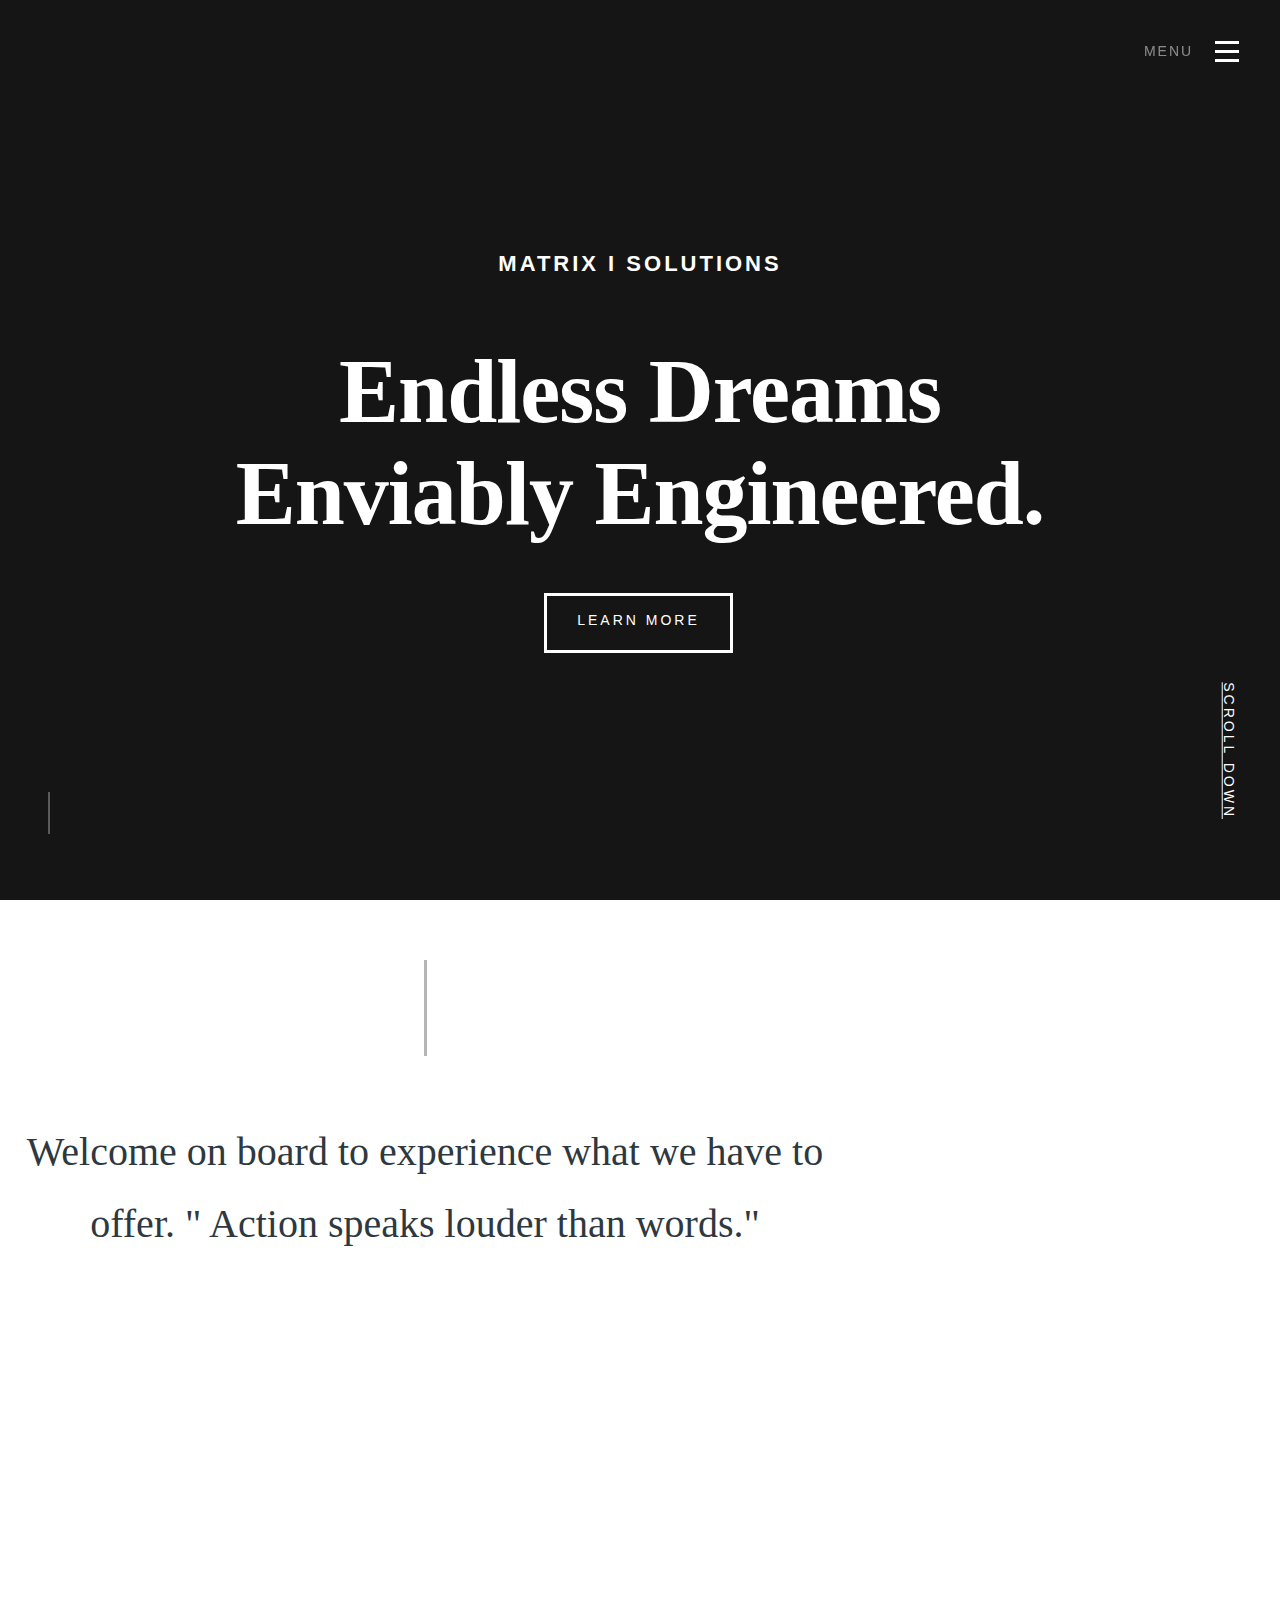
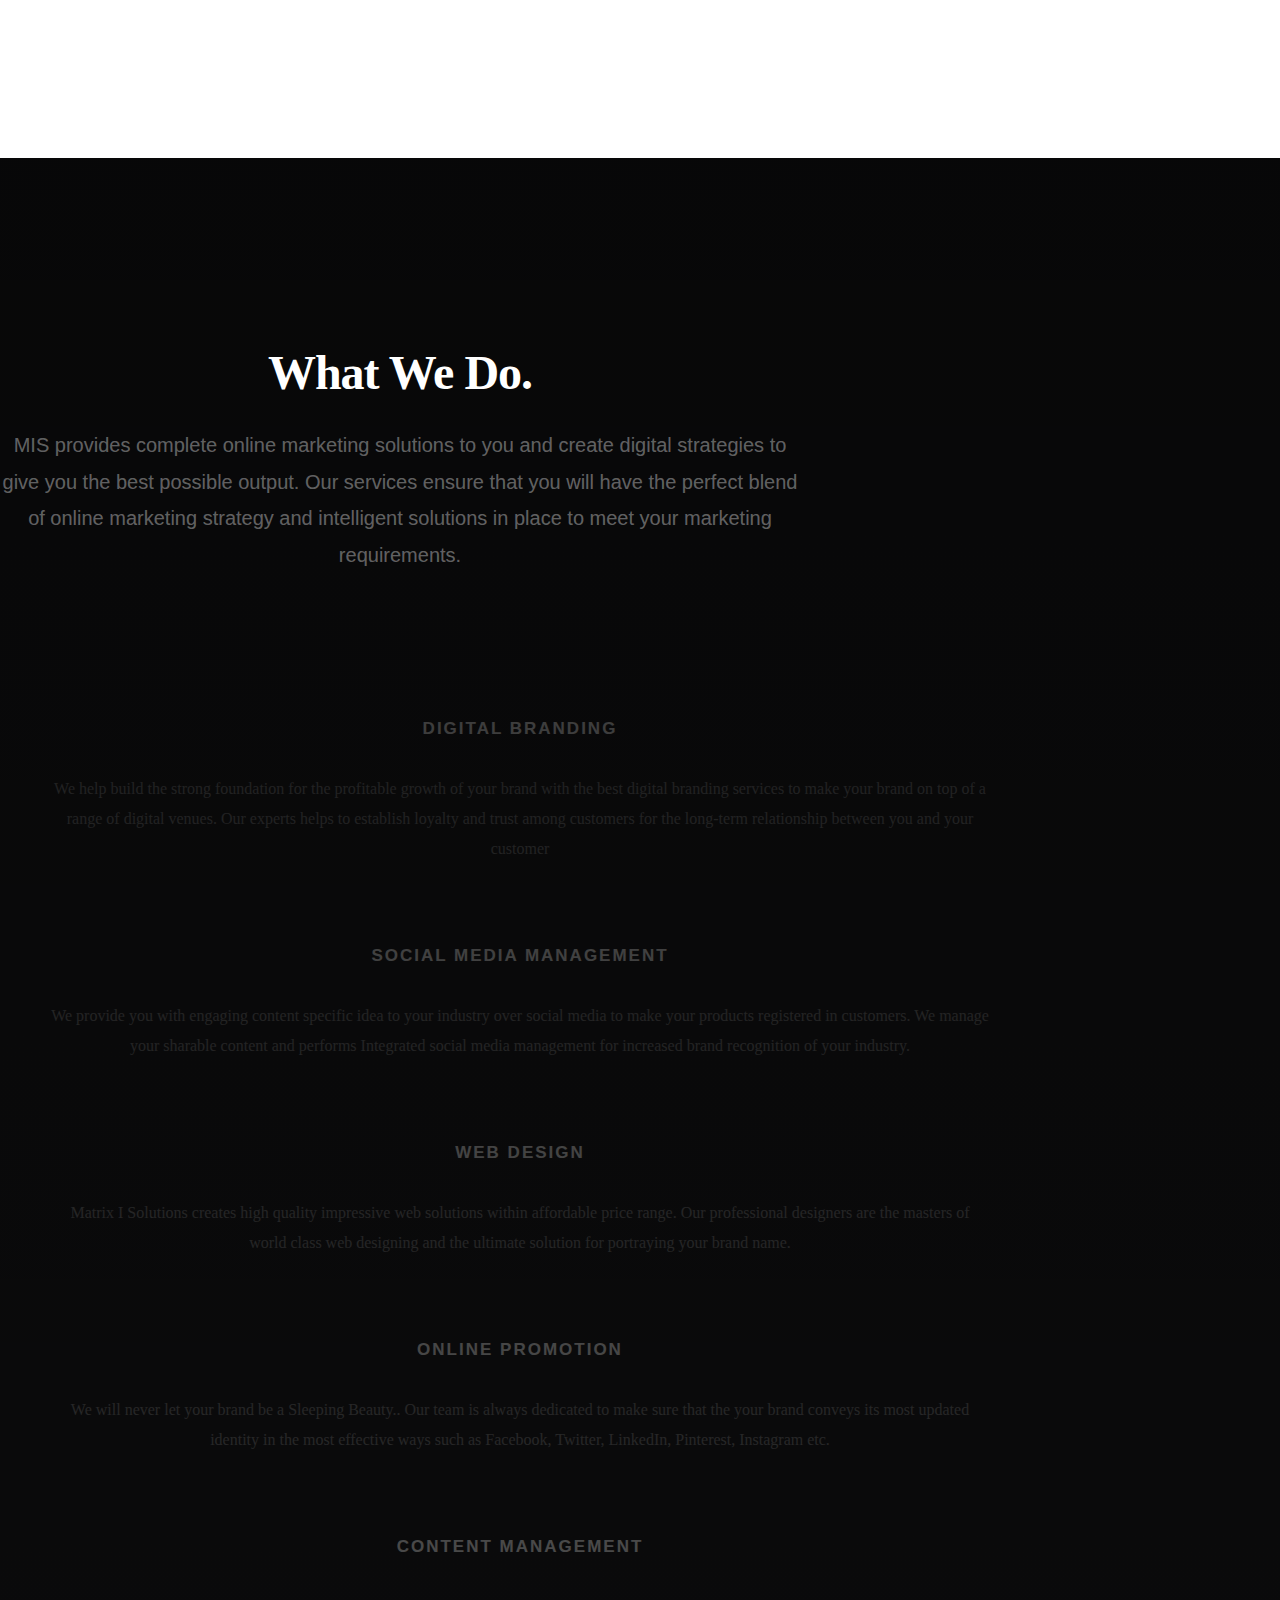
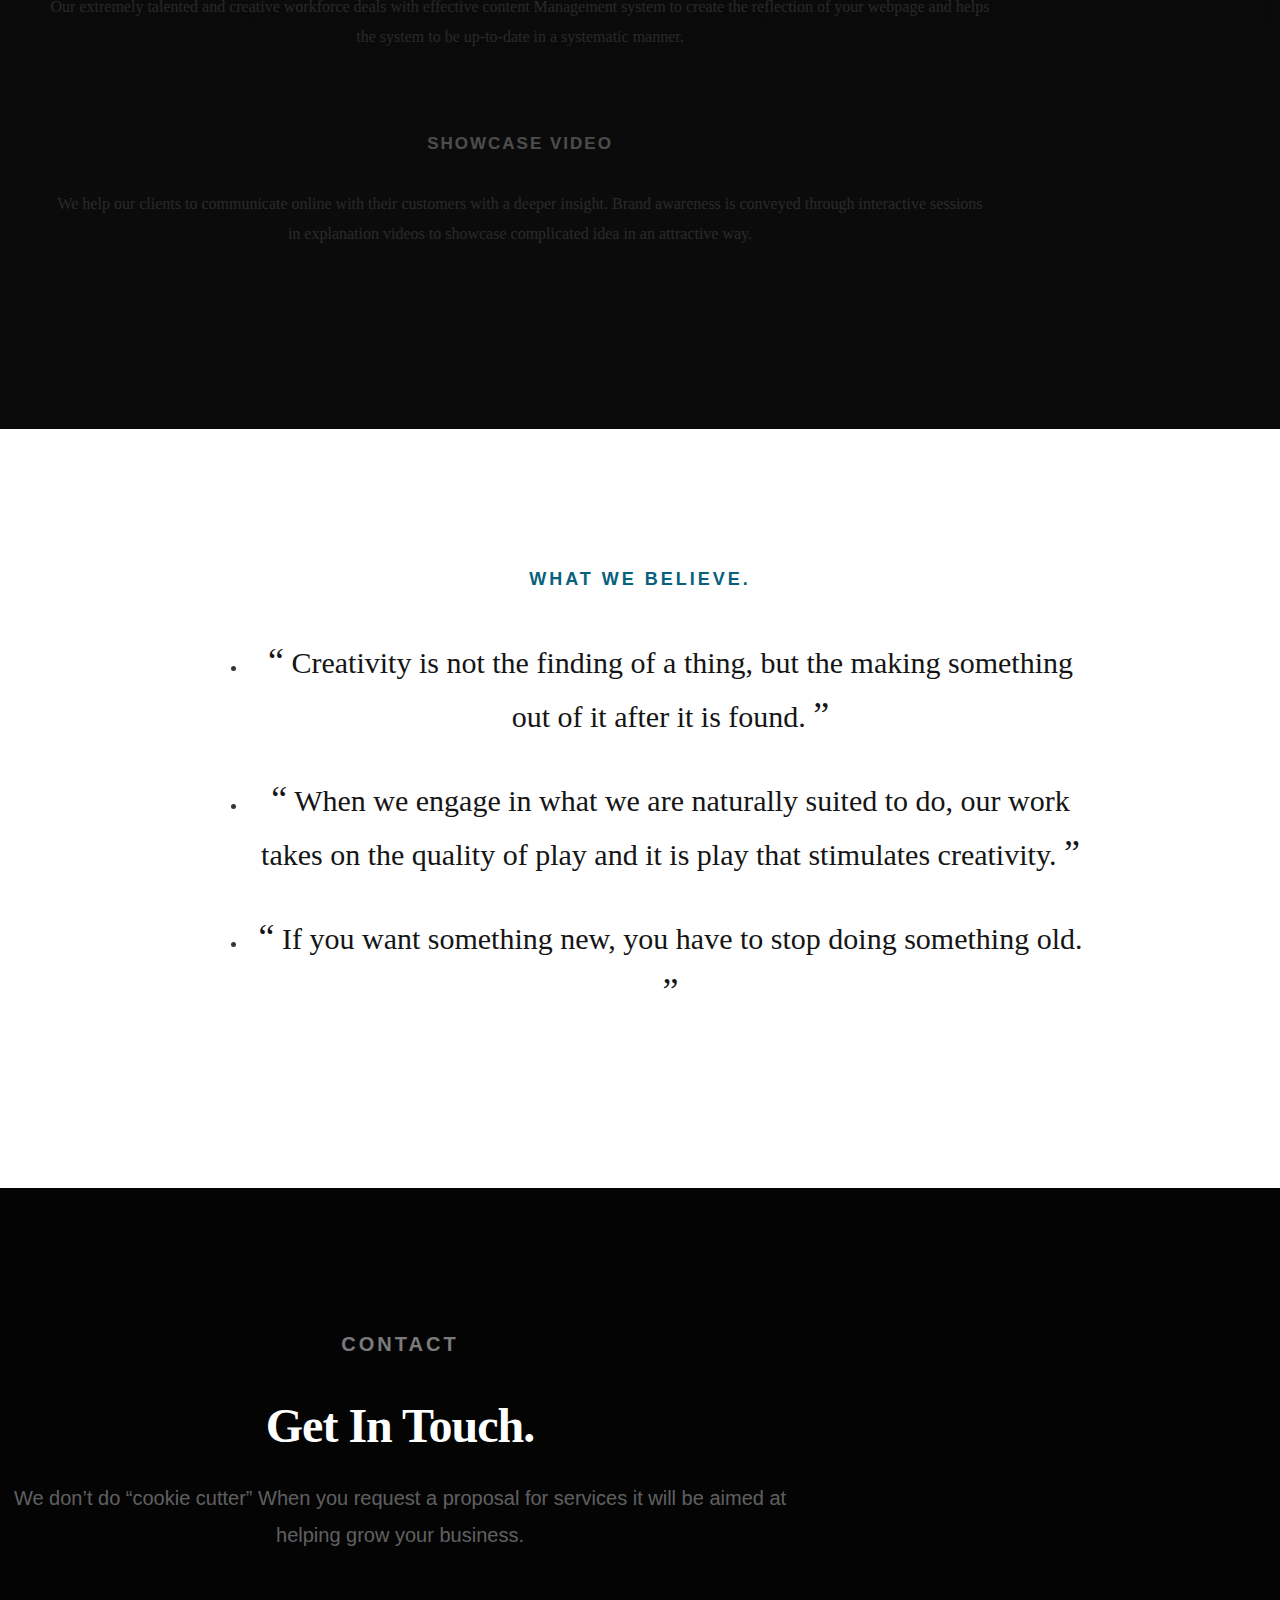
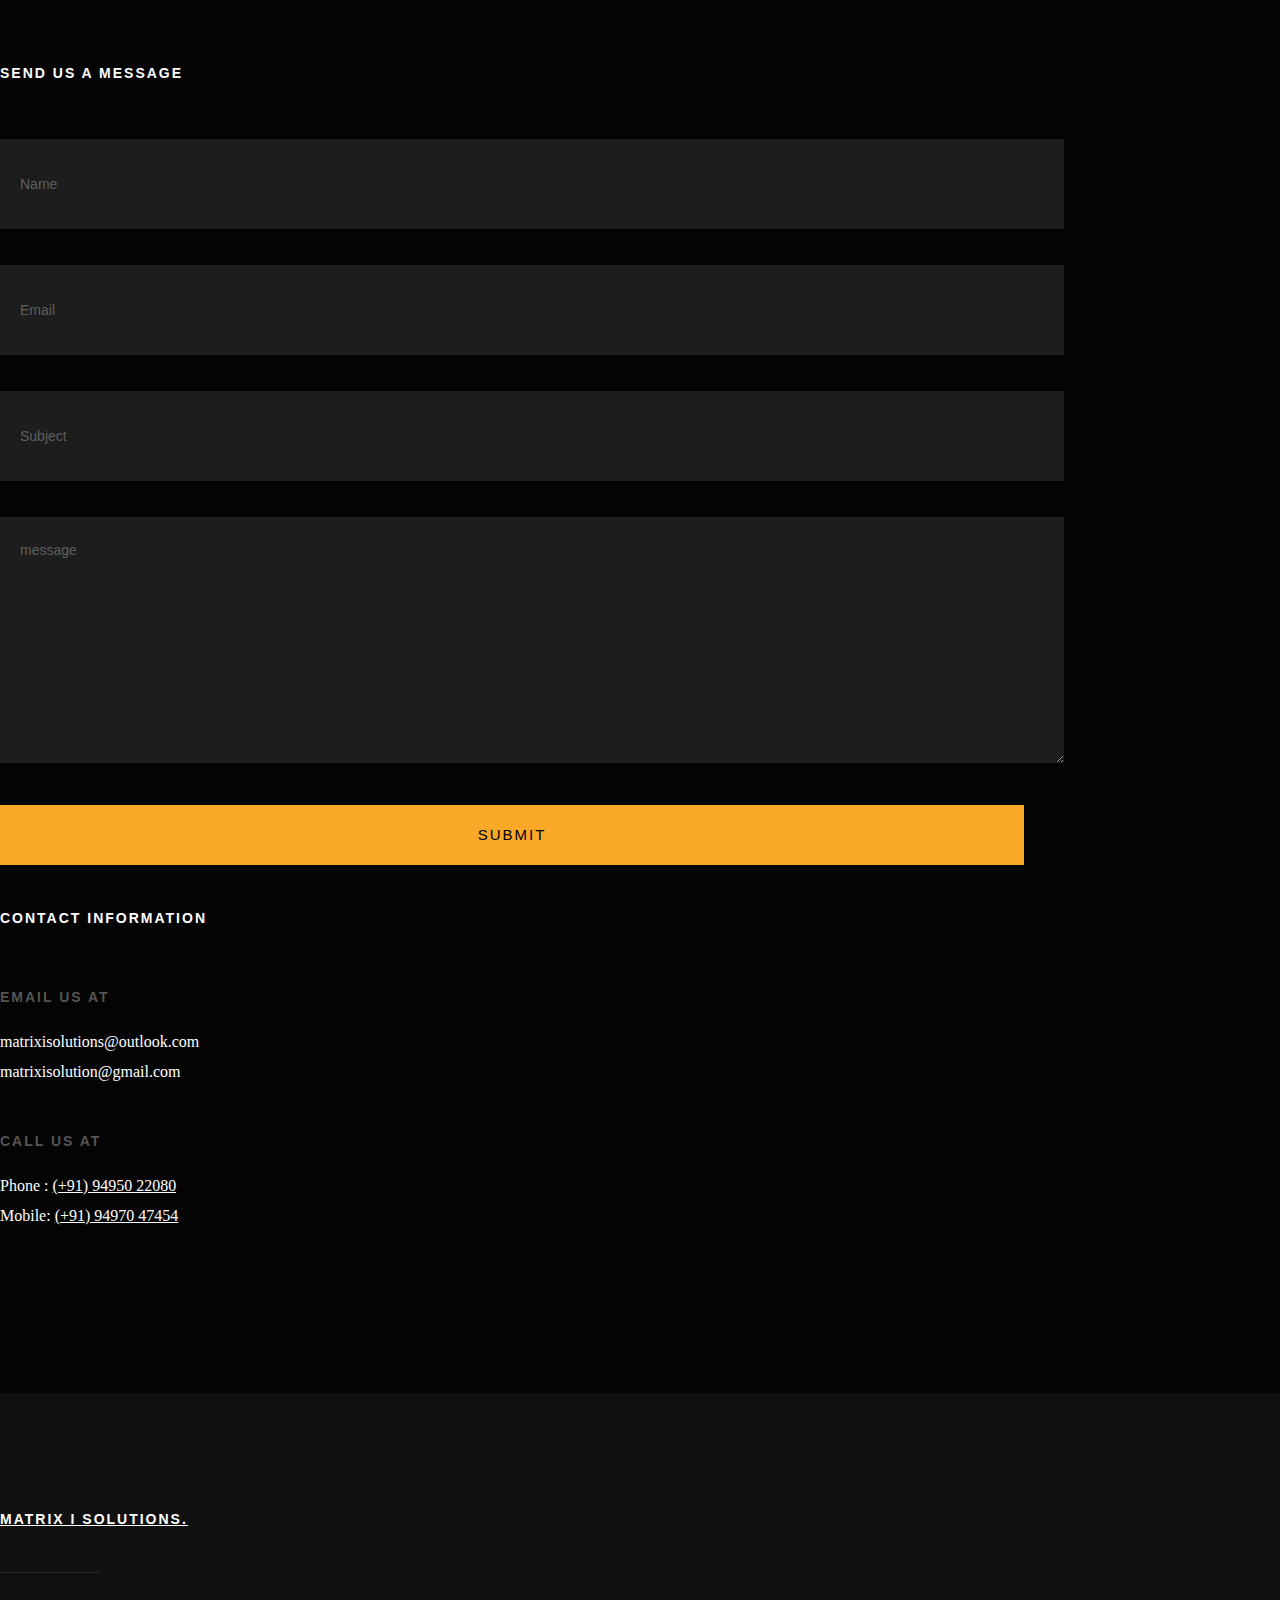
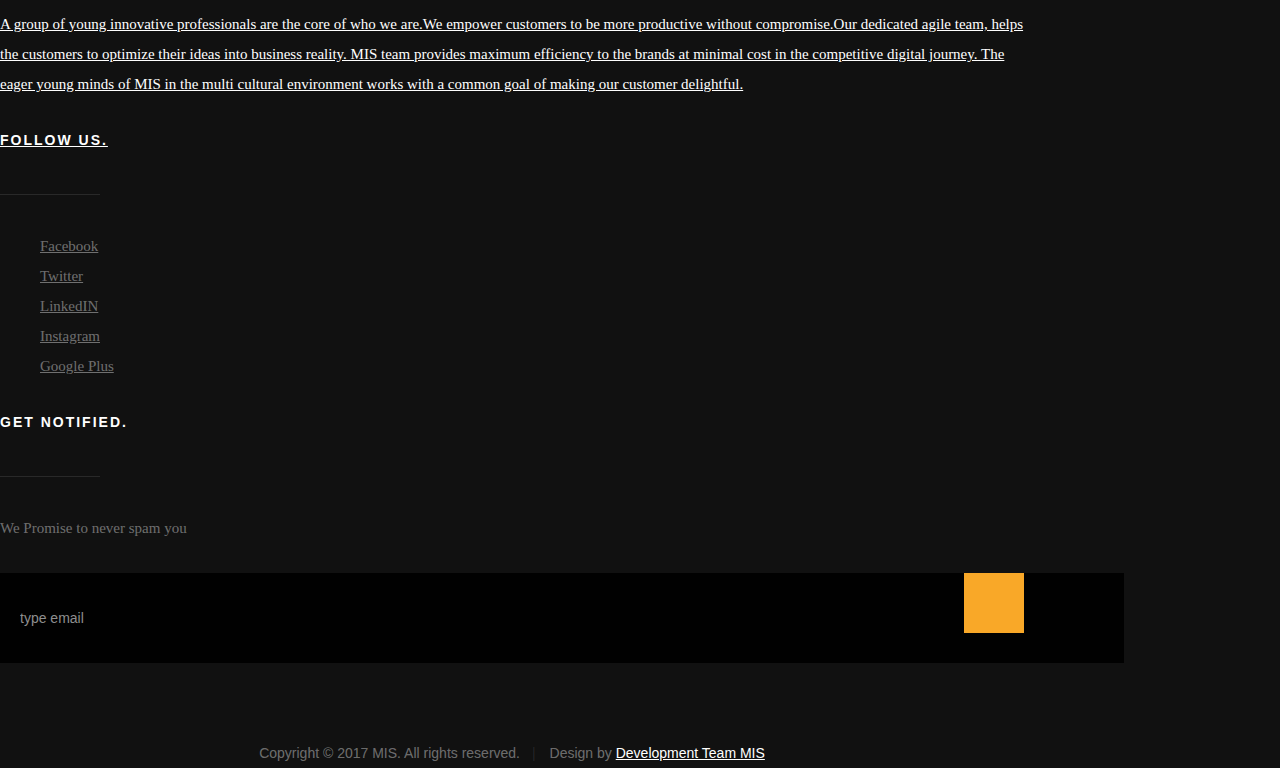
==== commit 2ff43534: "Update index.html" ====
--- a/index.html
+++ b/index.html
@@ -122,8 +122,8 @@
             
                 <h3 class="animate-intro">Matrix I Solutions</h3>
                 <h1 class="animate-intro">
-              We Craft Stunning  <br>
-              Digital Experiences.
+              Endless Dreams <br> Enviably Engineered.
+              
                 </h1> 
 
 
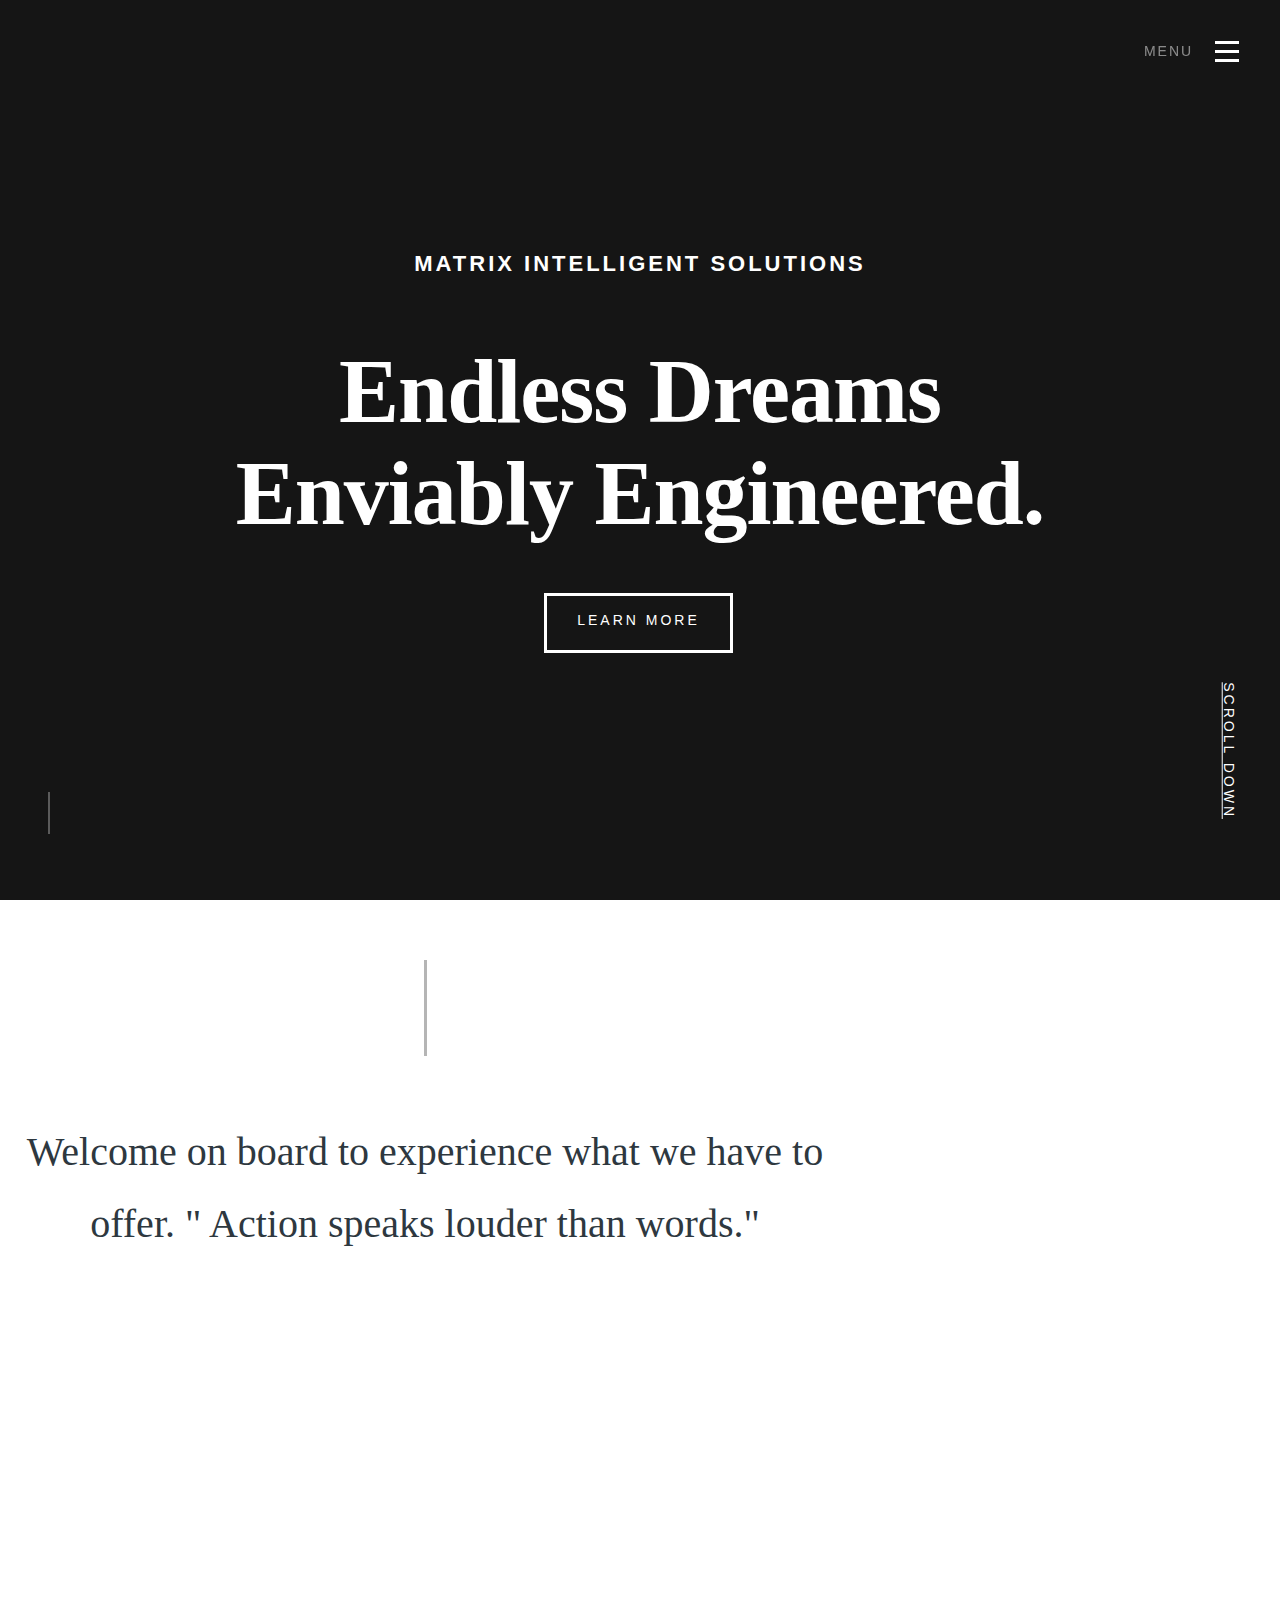
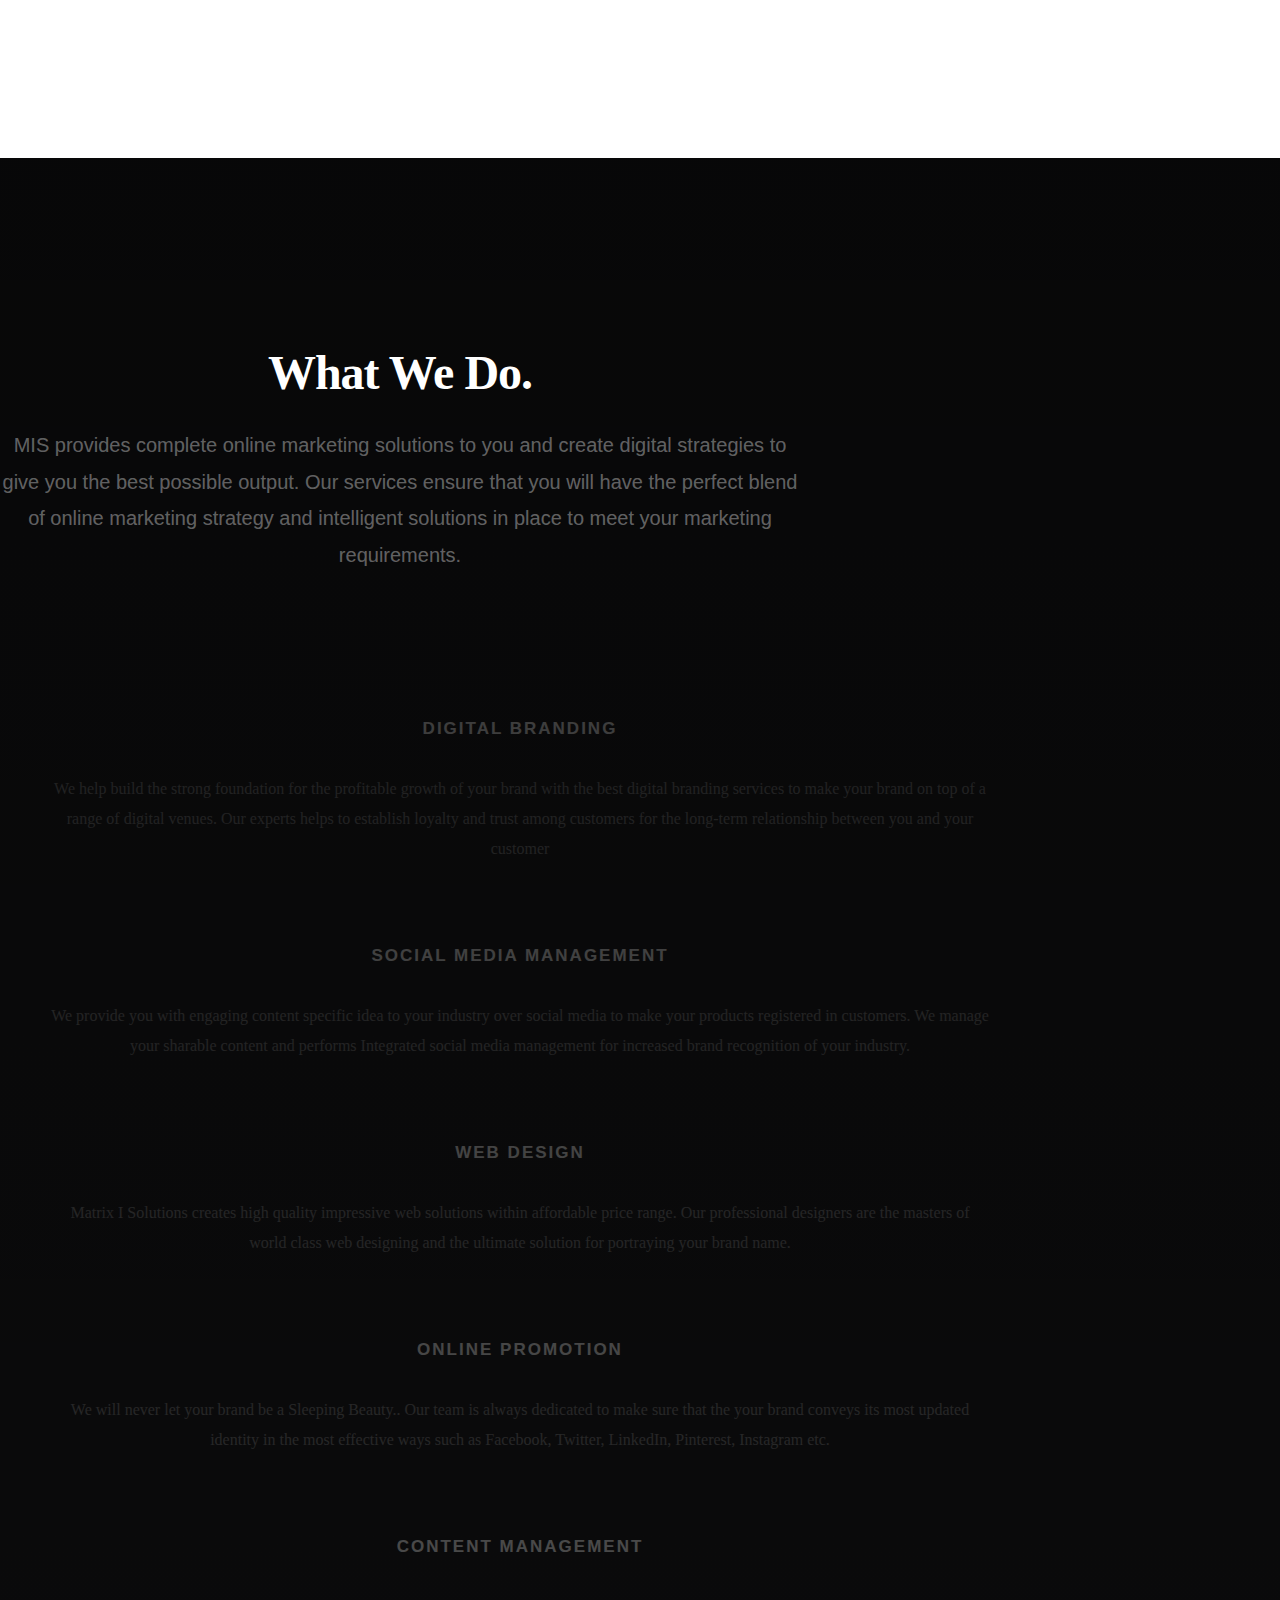
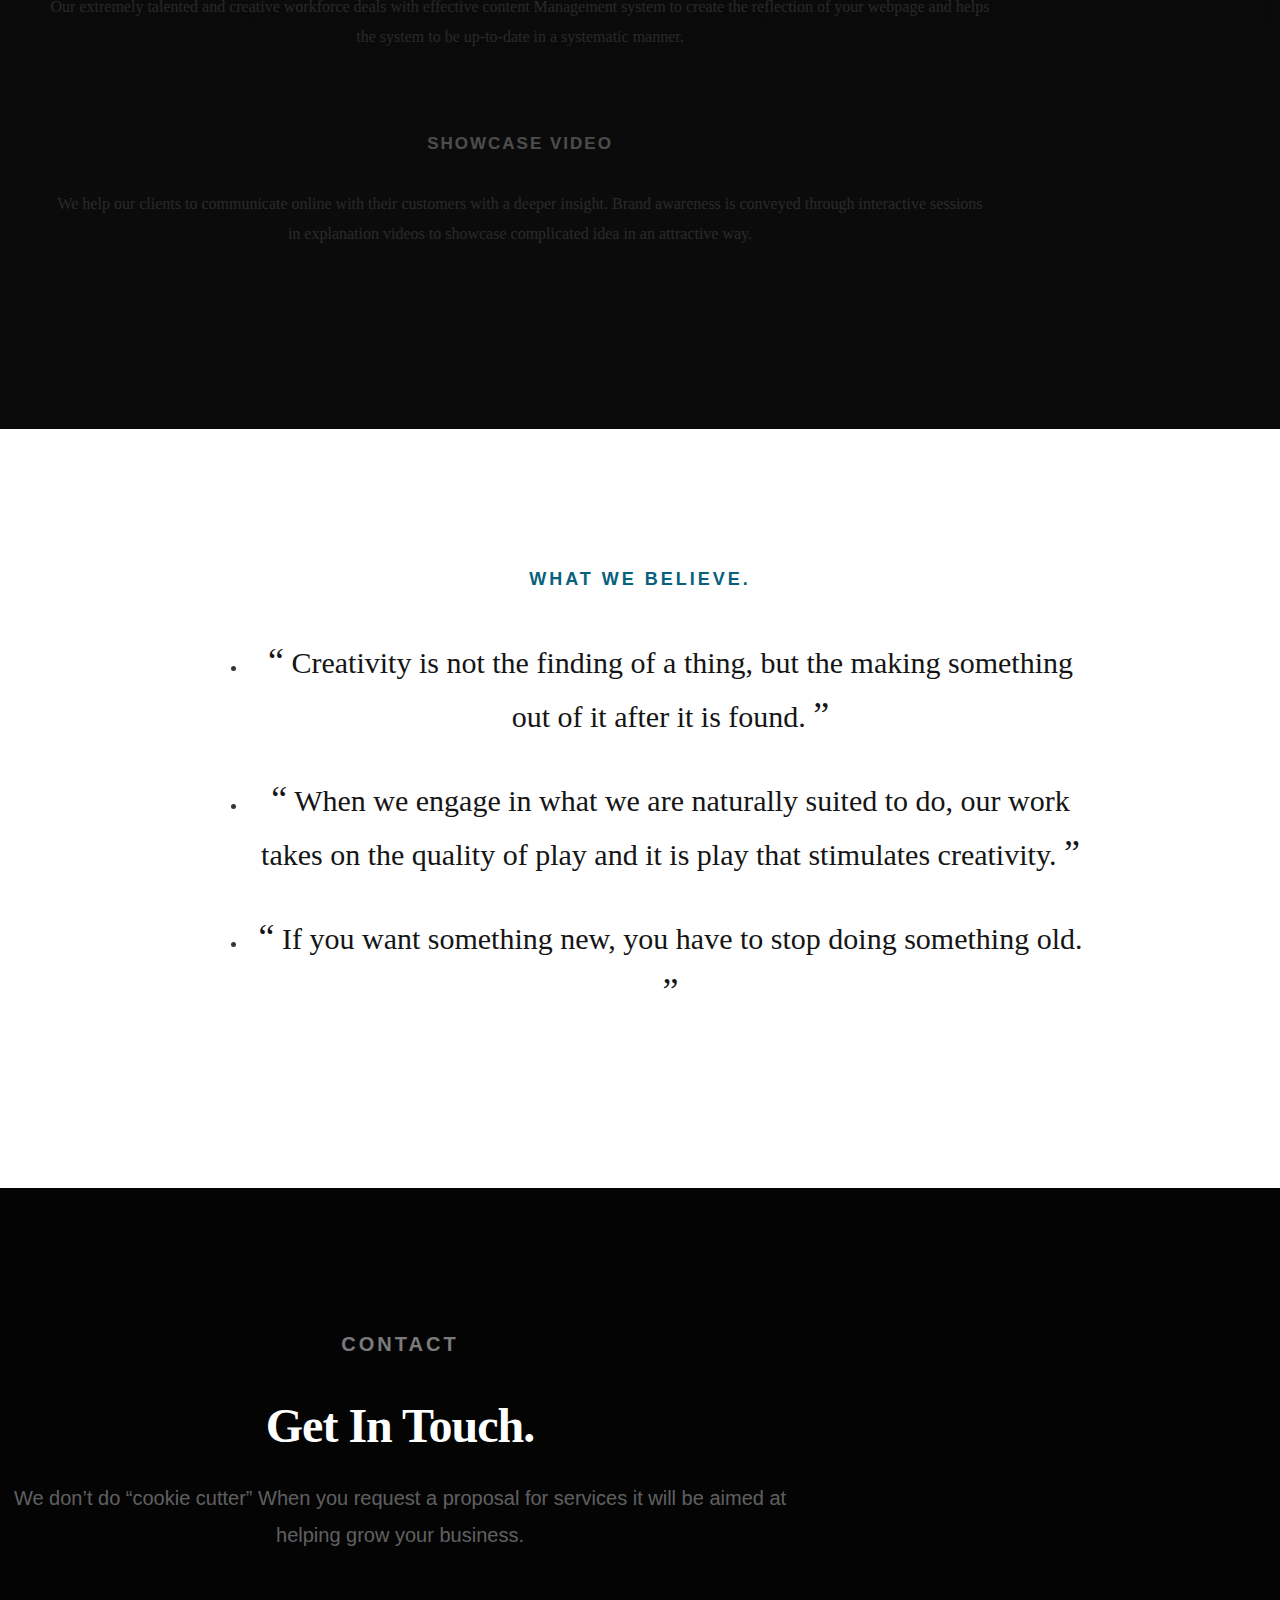
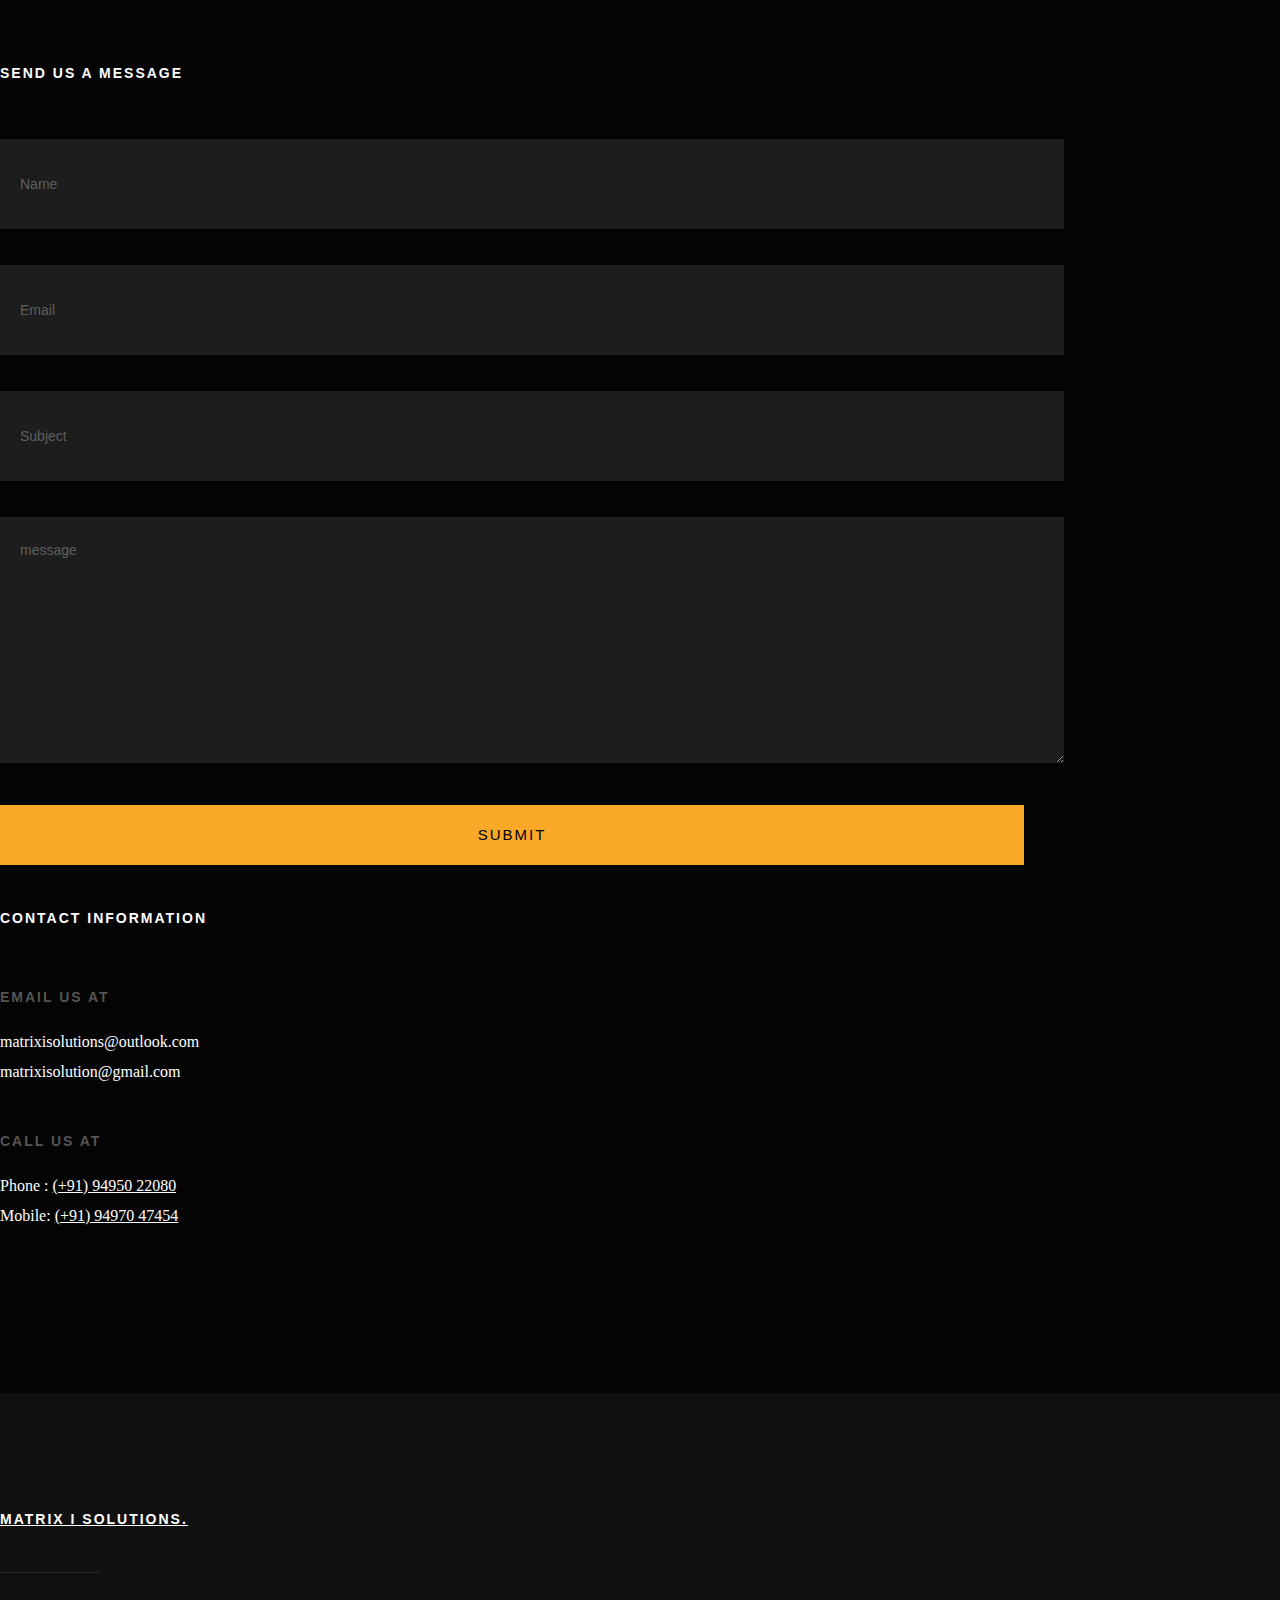
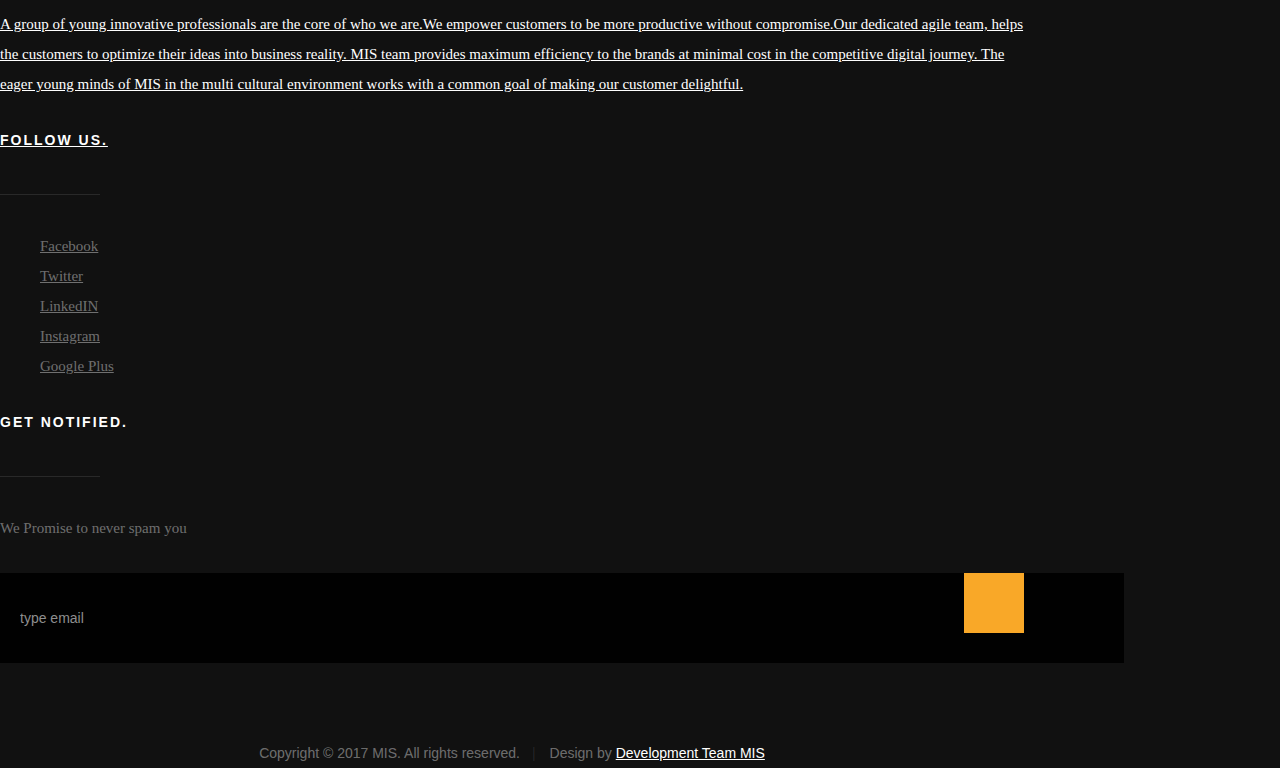
==== commit 80bee7ef: "Update index.html" ====
--- a/index.html
+++ b/index.html
@@ -120,7 +120,7 @@
         <div class="row">
           <div class="col-twelve">            
             
-                <h3 class="animate-intro">Matrix I Solutions</h3>
+                <h3 class="animate-intro">Matrix Intelligent Solutions</h3>
                 <h1 class="animate-intro">
               Endless Dreams <br> Enviably Engineered.
               
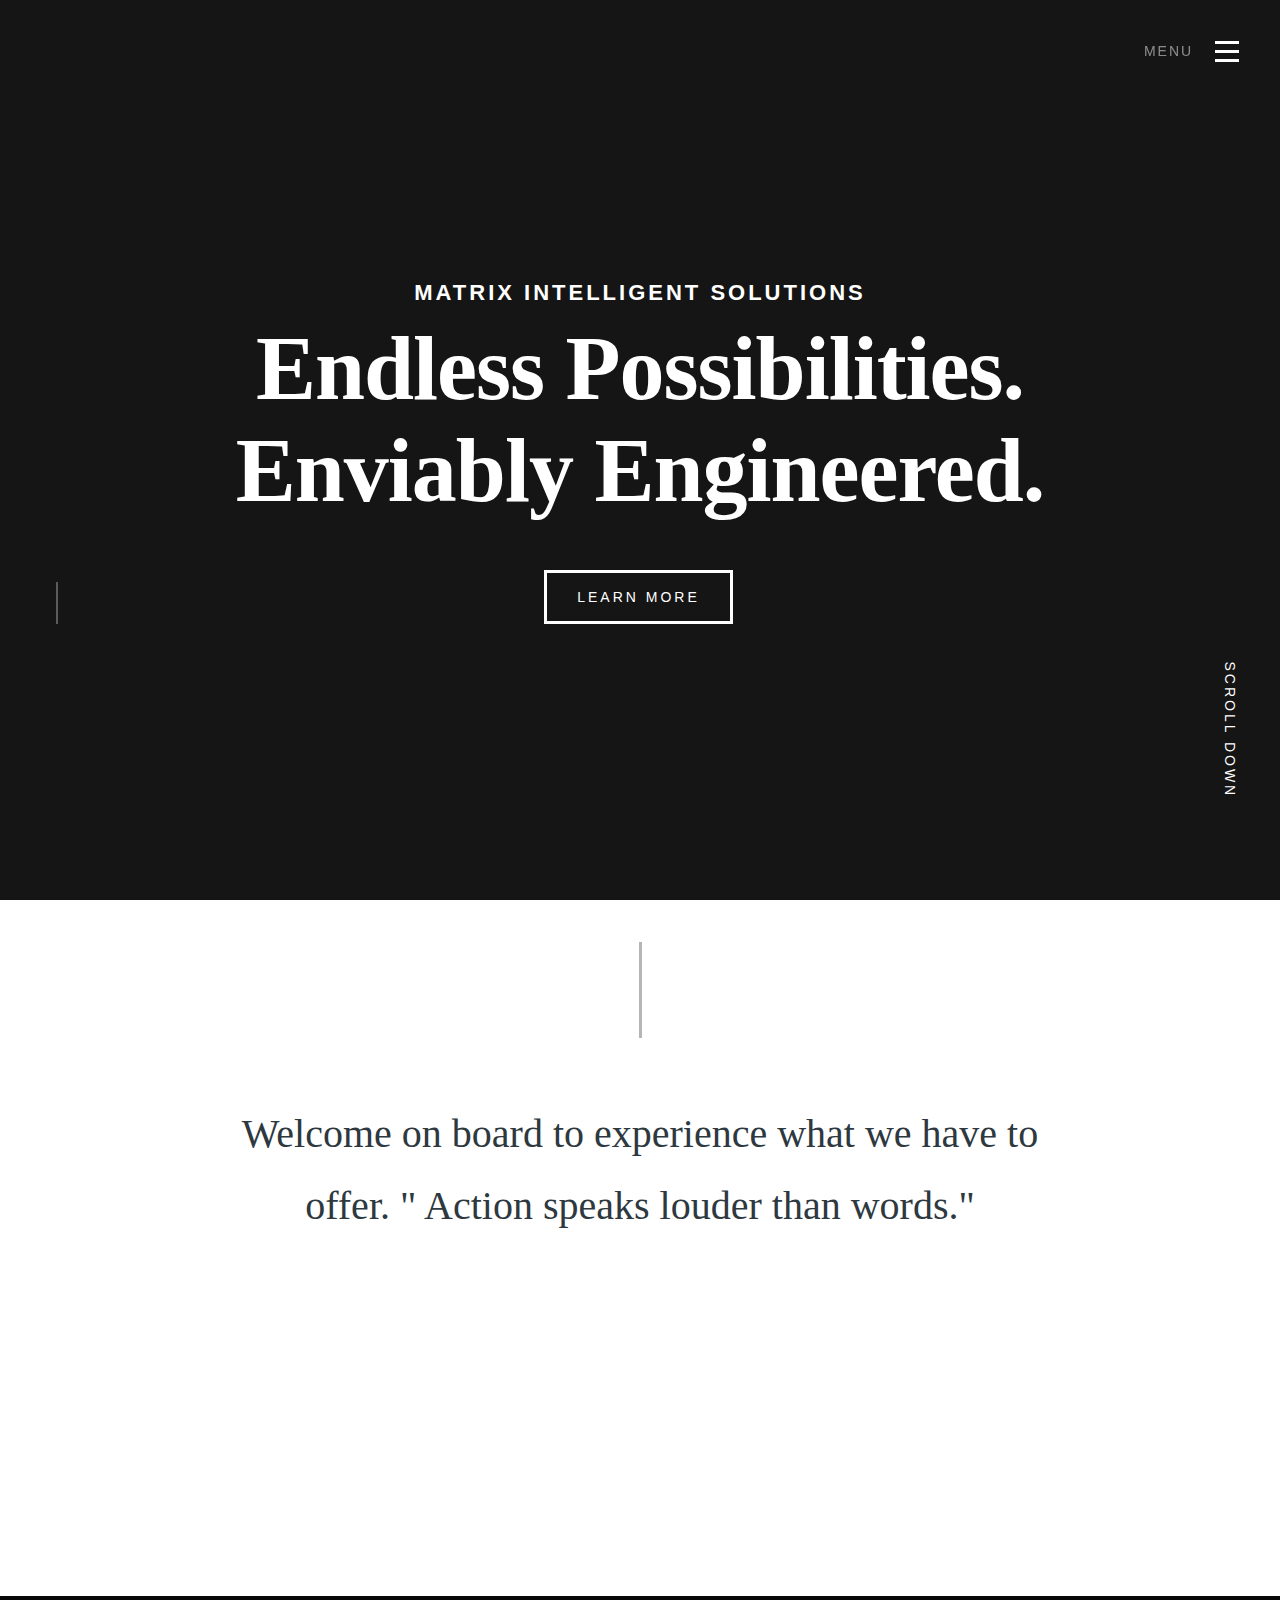
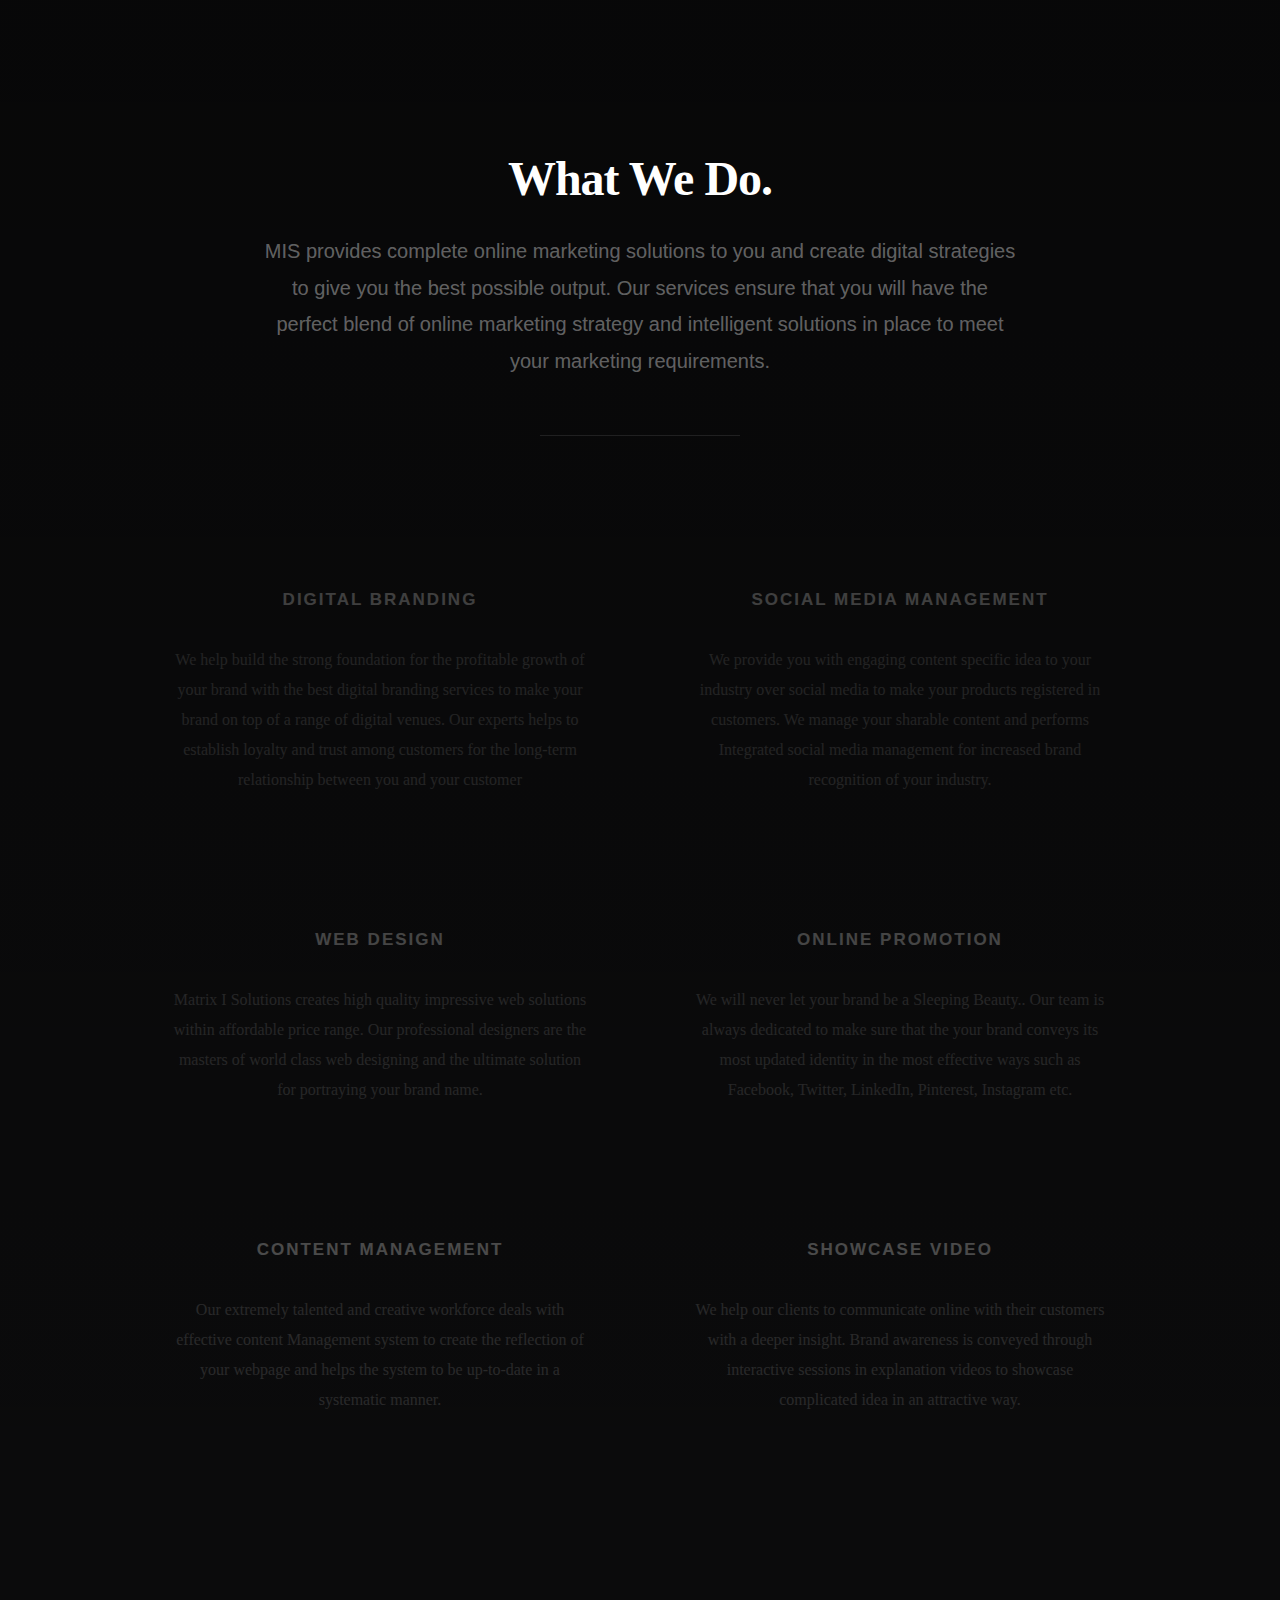
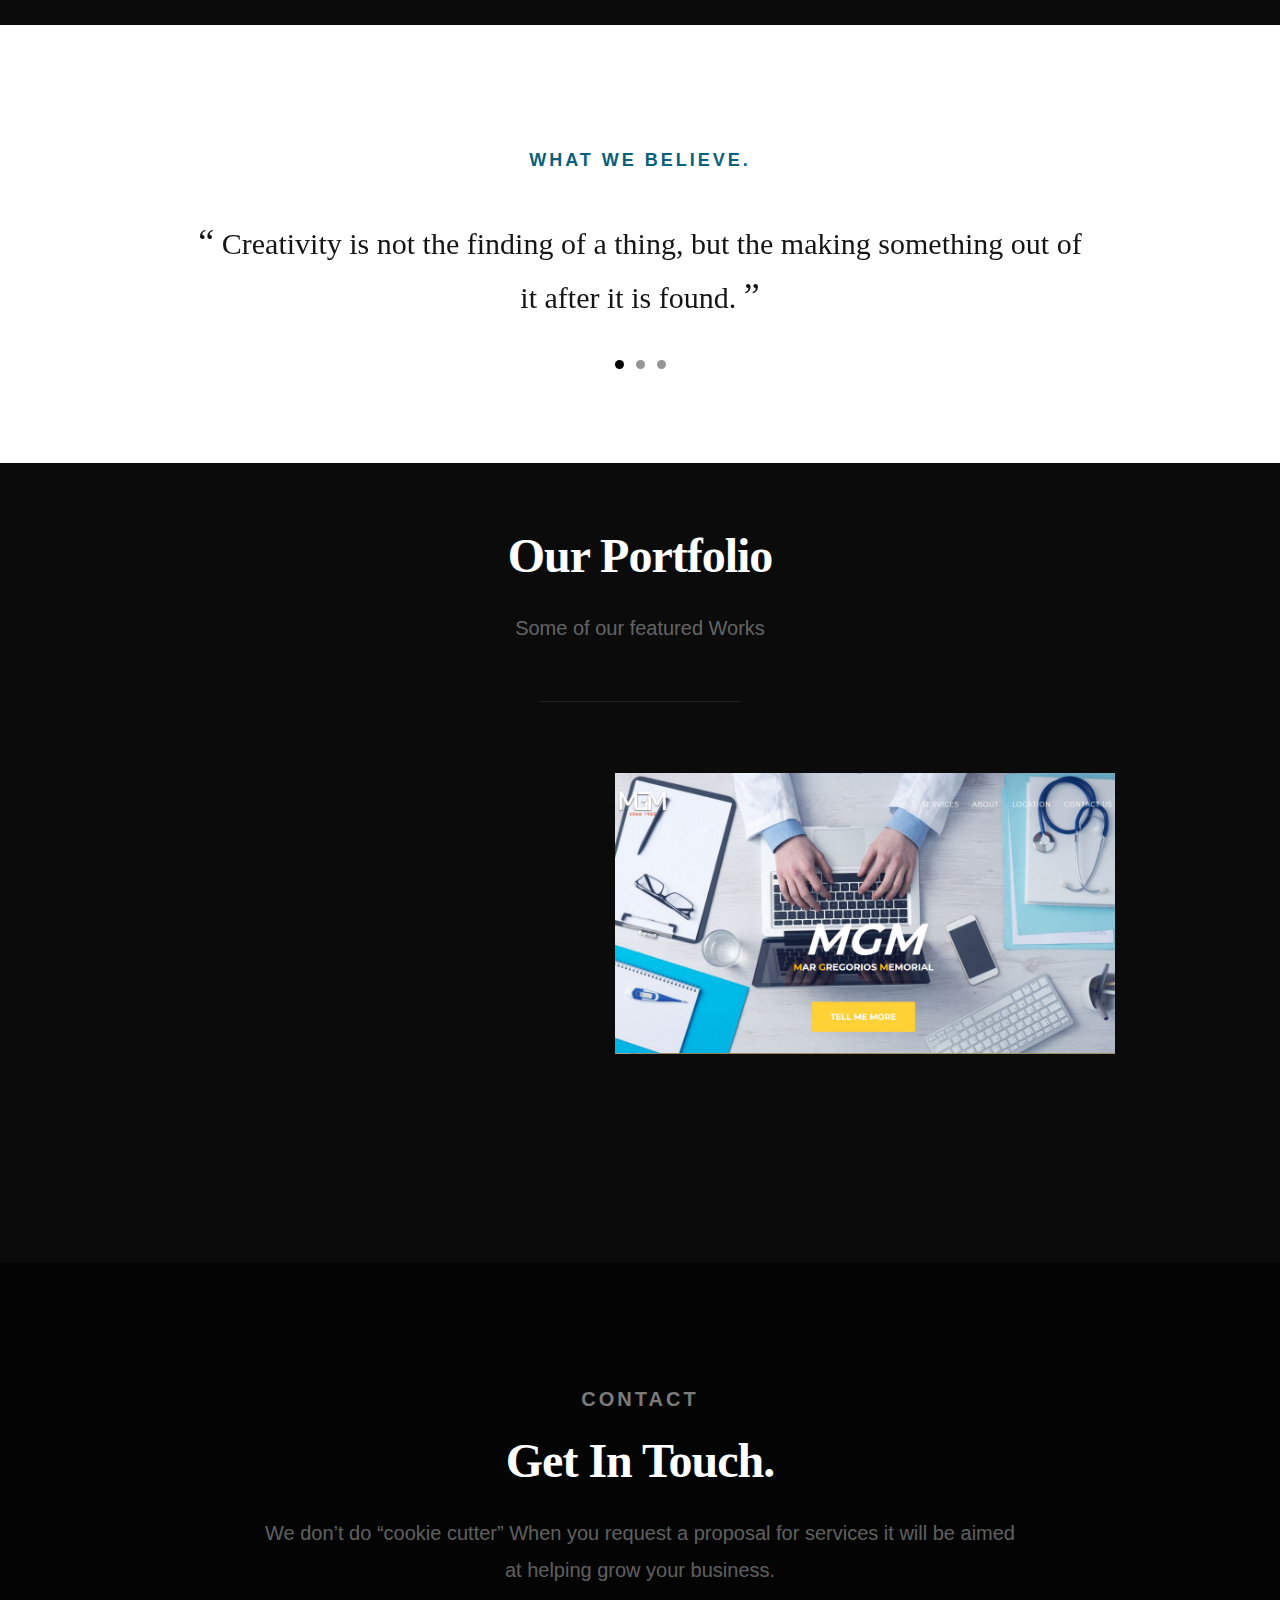
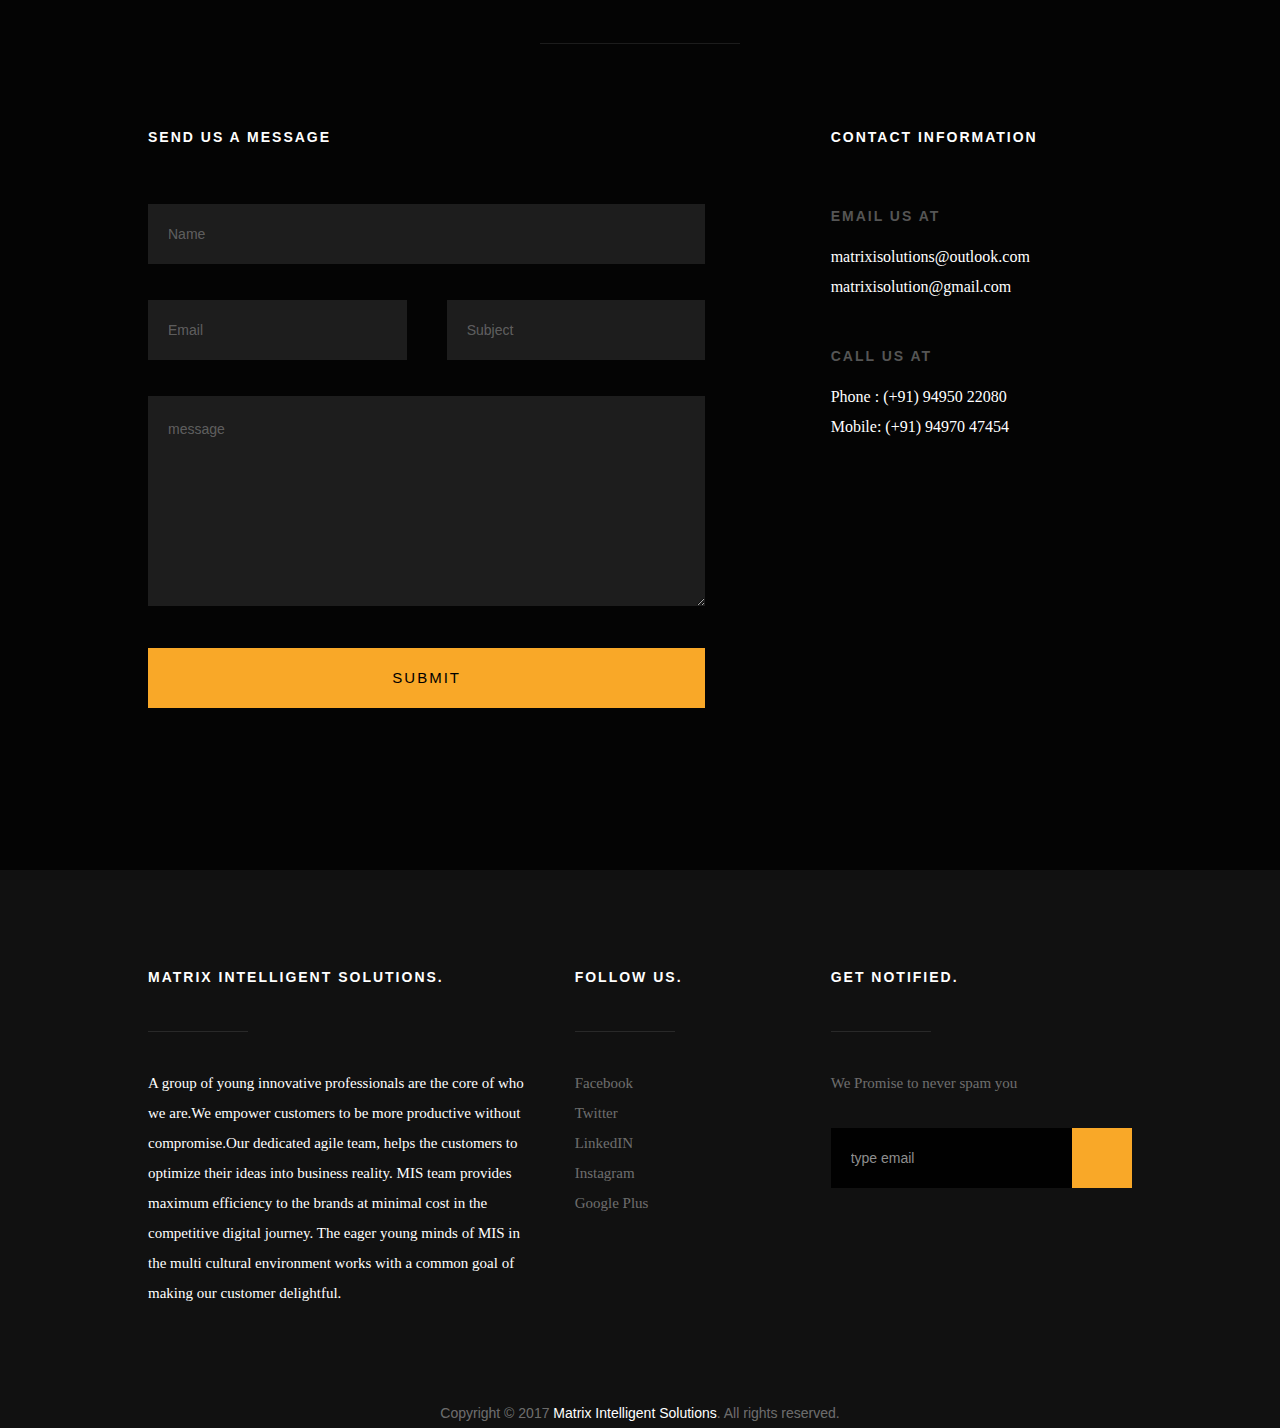
==== commit 2e063af5: "Add files via upload" ====
--- a/index.html
+++ b/index.html
@@ -9,6 +9,8 @@
    <meta http-equiv="Content-Type" content="text/html; charset=ISO-8859-1">
  <meta name="viewport" content="width=device-width, initial-scale=1, maximum-scale=1">
   <title>Digital Marketing Agency - Online Marketing Company - Matrix Intelligent Solutions </title>
+  <meta name="keywords" content="Kottayam,Digital Marketing,Online Consulting,MIS,Matrix Intelligent Solutions, matrixisolution, Digital marketing agency Kottayam">
+
 <meta name="description" content="Digital marketing Agency, specializing in digital strategy, search engine optimization, social media marketing packages and Web Development services. Internet marketing company."/>  
 <meta name="robots" content="noodp"/>
 <link rel="canonical" href="http://www.matrixisolutions.com/" />
@@ -78,6 +80,7 @@
         <li class="current"><a class="smoothscroll" href="#home" title="">Home</a></li>
         <li><a class="smoothscroll" href="#about" title="">About</a></li>
         <li><a class="smoothscroll" href="#services" title="">Services</a></li>
+        <li><a class="smoothscroll" href="#works" title="">Works</a></li>
         <li><a class="smoothscroll" href="#contact" title="">Contact</a></li>           
       </ul> 
 
@@ -100,7 +103,7 @@
                   <a href=" https://plus.google.com/u/0/110796006104780748263"><i class="fa fa-google-plus"></i></a>
                 </li> -->
                 <li>
-                  <a href="https://plus.google.com/110796006104780748263"><i class="fa-google-plus"></i></a>
+                  <a href="https://plus.google.com/110796006104780748263"><i class="fa fa-google-plus"></i></a>
                 </li>  
         </ul>   
 
@@ -122,7 +125,7 @@
             
                 <h3 class="animate-intro">Matrix Intelligent Solutions</h3>
                 <h1 class="animate-intro">
-              Endless Dreams <br> Enviably Engineered.
+              Endless Possibilities. <br> Enviably Engineered.
               
                 </h1> 
 
@@ -349,6 +352,53 @@
 
 
 
+<section id="works">
+  <div class="overlay">
+    
+    
+    <div class="row narrow section-intro with-bottom-sep animate-this" style="padding-bottom: 0px;padding-top: 5rem;
+margin-bottom: 1px; margin-top: 10px;">
+      <div class="col-full">
+
+                
+          <h1>Our Portfolio</h1>
+
+          <p class="lead">Some of our featured Works</p>
+               
+      </div> <!-- end col-full -->
+    
+    </div> 
+    <br><br>
+    <div class="row">
+      <div class="col-sm-12 col-md-6">
+        
+               <iframe src="https://www.youtube.com/embed/ZWczAuK1wUc" width="500" height="281" frameborder="0" webkitallowfullscreen mozallowfullscreen allowfullscreen></iframe> 
+        
+      </div>
+      <div class="col-sm-12 col-md-6">
+        <a href="http://mgmkottayam.com" target="_blank">
+        <img src="images\clients\mgmkottayam.jpg" alt="mgmkottayam" style="width:500px; height:281px;"></a>
+      </div>
+
+
+          <!-- <h3>Responsive vid</div>
+          
+          <!-- <div class="col-six tab-full">
+
+           <p class="drop-cap1" style="    color: white;
+    border-right-width: 50px;
+    padding-right: 20px; padding-top: 10rem;">ASTHRA is a two day intercollegiate technical fest of St.Joseph's College of Engineering and Technology, Palai. Asthra - 2017 is to be held on 22nd and 23rd of February 2017. There are a variety of events ranging from technical events to smaller fun events.
+        </p>
+      </div> -->
+  </div>
+</section>
+
+
+
+
+
+
+
   <!-- contact
    ================================================== -->
    <section id="contact">
@@ -460,7 +510,7 @@
 
           <div class="col-five tab-full footer-about">       
 
-              <h4 class="h05">Matrix I Solutions.</h4>
+              <h4 class="h05">Matrix Intelligent Solutions.</h4>
 
               <p>A group of young innovative professionals are the core of who we are.We empower customers to be more productive without compromise.Our dedicated agile team, helps the customers to optimize their ideas into business reality. MIS team provides maximum efficiency to the brands at minimal cost in the competitive digital journey. The eager young minds of MIS in the multi cultural environment works with a common goal of making our customer delightful.</p>              
 
@@ -513,8 +563,8 @@
 
           <div class="col-twelve">
             <div class="copyright">
-              <span> Copyright  ©  2017 MIS. All rights reserved.</span> 
-              <span>Design by  <a href="http://matrixisolutions.com/">Development Team MIS</a></span>             
+              <span> Copyright  ©  2017 <a href="http://matrixisolutions.com/">Matrix Intelligent Solutions</a>. All rights reserved.</span> 
+                           
              </div>                  
           </div>
 
--- a/css/base.css
+++ b/css/base.css
@@ -0,0 +1,759 @@
+
+html {
+  font-family: sans-serif;
+  -ms-text-size-adjust: 100%;
+  -webkit-text-size-adjust: 100%;
+}
+
+body {
+  margin: 0;
+}
+
+article,
+aside,
+details,
+figcaption,
+figure,
+footer,
+header,
+hgroup,
+main,
+menu,
+nav,
+section,
+summary {
+  display: block;
+}
+
+audio, canvas, progress, video {
+  display: inline-block;
+  vertical-align: baseline;
+}
+
+audio:not([controls]) {
+  display: none;
+  height: 0;
+}
+
+[hidden],
+template {
+  display: none;
+}
+
+a {
+  background: transparent;
+}
+
+a:active, a:hover {
+  outline: 0;
+}
+
+abbr[title] {
+  border-bottom: 1px dotted;
+}
+
+b, strong {
+  font-weight: bold;
+}
+
+dfn {
+  font-style: italic;
+}
+
+h1 {
+  font-size: 2em;
+  margin: 0.67em 0;
+}
+
+mark {
+  background: #ff0;
+  color: #000;
+}
+
+small {
+  font-size: 80%;
+}
+
+sub,
+sup {
+  font-size: 75%;
+  line-height: 0;
+  position: relative;
+  vertical-align: baseline;
+}
+
+sup {
+  top: -0.5em;
+}
+
+sub {
+  bottom: -0.25em;
+}
+
+img {
+  border: 0;
+}
+
+svg:not(:root) {
+  overflow: hidden;
+}
+
+figure {
+  margin: 1em 40px;
+}
+
+hr {
+  -moz-box-sizing: content-box;
+  box-sizing: content-box;
+  height: 0;
+}
+
+pre {
+  overflow: auto;
+}
+
+code,
+kbd,
+pre,
+samp {
+  font-family: monospace, monospace;
+  font-size: 1em;
+}
+
+button, input, optgroup,
+select, textarea {
+  color: inherit;
+  font: inherit;
+  margin: 0;
+}
+
+button {
+  overflow: visible;
+}
+
+button, select {
+  text-transform: none;
+}
+
+button,
+html input[type="button"],
+input[type="reset"],
+input[type="submit"] {
+  -webkit-appearance: button;
+  cursor: pointer;
+}
+
+button[disabled],
+html input[disabled] {
+  cursor: default;
+}
+
+button::-moz-focus-inner,
+input::-moz-focus-inner {
+  border: 0;
+  padding: 0;
+}
+
+input {
+  line-height: normal;
+}
+
+input[type="checkbox"],
+input[type="radio"] {
+  box-sizing: border-box;
+  padding: 0;
+}
+
+input[type="number"]::-webkit-inner-spin-button,
+input[type="number"]::-webkit-outer-spin-button {
+  height: auto;
+}
+
+input[type="search"] {
+  -webkit-appearance: textfield;
+  -moz-box-sizing: content-box;
+  -webkit-box-sizing: content-box;
+  box-sizing: content-box;
+}
+
+input[type="search"]::-webkit-search-cancel-button,
+input[type="search"]::-webkit-search-decoration {
+  -webkit-appearance: none;
+}
+
+fieldset {
+  border: 1px solid #c0c0c0;
+  margin: 0 2px;
+  padding: 0.35em 0.625em 0.75em;
+}
+
+legend {
+  border: 0;
+  padding: 0;
+}
+
+textarea {
+  overflow: auto;
+}
+
+optgroup {
+  font-weight: bold;
+}
+
+table {
+  border-collapse: collapse;
+  border-spacing: 0;
+}
+
+td, th {
+  padding: 0;
+}
+
+/* ===================================================================
+ *  02. basic/base setup styles - (_basic.scss)
+ *
+ * ------------------------------------------------------------------- */
+html {
+  font-size: 62.5%;
+  box-sizing: border-box;
+}
+
+*,
+*::before,
+*::after {
+  box-sizing: inherit;
+}
+
+body {
+  font-weight: normal;
+  line-height: 1;
+  text-rendering: optimizeLegibility;
+  word-wrap: break-word;
+  -webkit-overflow-scrolling: touch;
+  -webkit-text-size-adjust: none;
+}
+
+body, input, button {
+  -moz-osx-font-smoothing: grayscale;
+  -webkit-font-smoothing: antialiased;
+}
+
+/* ------------------------------------------------------------------- 
+ * Media - (_basic.scss)
+ * ------------------------------------------------------------------- */
+img, video {
+  max-width: 100%;
+  height: auto;
+}
+
+/* ------------------------------------------------------------------- 
+ * Typography resets - (_basic.scss)
+ * ------------------------------------------------------------------- */
+div, dl, dt, dd, ul, ol, li, h1, h2, h3, h4, h5, h6, pre, form, p, blockquote, th, td {
+  margin: 0;
+  padding: 0;
+}
+
+h1, h2, h3, h4, h5, h6 {
+  -webkit-font-variant-ligatures: common-ligatures;
+  -moz-font-variant-ligatures: common-ligatures;
+  font-variant-ligatures: common-ligatures;
+  text-rendering: optimizeLegibility;
+}
+
+em, i {
+  font-style: italic;
+  line-height: inherit;
+}
+
+strong, b {
+  font-weight: bold;
+  line-height: inherit;
+}
+
+small {
+  font-size: 60%;
+  line-height: inherit;
+}
+
+ol, ul {
+  list-style: none;
+}
+
+li {
+  display: block;
+}
+
+/* ------------------------------------------------------------------- 
+ * links - (_basic.scss)
+ * ------------------------------------------------------------------- */
+a {
+  text-decoration: none;
+  line-height: inherit;
+}
+
+a img {
+  border: none;
+}
+
+/* ------------------------------------------------------------------- 
+ * inputs - (_basic.scss)
+ * ------------------------------------------------------------------- */
+fieldset {
+  margin: 0;
+  padding: 0;
+}
+
+input[type="email"],
+input[type="number"],
+input[type="search"],
+input[type="text"],
+input[type="tel"],
+input[type="url"],
+input[type="password"],
+textarea {
+  -webkit-appearance: none;
+  -moz-appearance: none;
+  -ms-appearance: none;
+  -o-appearance: none;
+  appearance: none;
+}
+
+/* ===================================================================
+ *  03. grid - (_grid.scss)
+ *
+ * ------------------------------------------------------------------- */
+.row {
+  width: 94%;
+  max-width: 1170px;
+  margin: 0 auto;
+}
+.row:before, .row:after {
+  content: "";
+  display: table;
+}
+.row:after {
+  clear: both;
+}
+
+.row .row {
+  width: auto;
+  max-width: none;
+  margin-left: -20px;
+  margin-right: -20px;
+}
+
+[class*="col-"], .bgrid {
+  float: left;
+}
+
+[class*="col-"] + [class*="col-"].end {
+  float: right;
+}
+
+[class*="col-"] {
+  padding: 0 20px;
+}
+
+.col-one {
+  width: 8.33333%;
+}
+
+.col-two, .col-1-6 {
+  width: 16.66667%;
+}
+
+.col-three, .col-1-4 {
+  width: 25%;
+}
+
+.col-four, .col-1-3 {
+  width: 33.33333%;
+}
+
+.col-five {
+  width: 41.66667%;
+}
+
+.col-six, .col-1-2 {
+  width: 50%;
+}
+
+.col-seven {
+  width: 58.33333%;
+}
+
+.col-eight, .col-2-3 {
+  width: 66.66667%;
+}
+
+.col-nine, .col-3-4 {
+  width: 75%;
+}
+
+.col-ten, .col-5-6 {
+  width: 83.33333%;
+}
+
+.col-eleven {
+  width: 91.66667%;
+}
+
+.col-twelve, .col-full {
+  width: 100%;
+}
+
+/* ------------------------------------------------------------------- 
+ * small screens - (_grid.scss)
+ * ------------------------------------------------------------------- */
+@media screen and (max-width: 1024px) {
+  .row .row {
+    margin-left: -18px;
+    margin-right: -18px;
+  }
+
+  [class*="col-"] {
+    padding: 0 18px;
+  }
+}
+/* ------------------------------------------------------------------- 
+ * tablets - (_grid.scss)
+ * ------------------------------------------------------------------- */
+@media screen and (max-width: 768px) {
+  .row {
+    width: auto;
+    padding-left: 30px;
+    padding-right: 30px;
+  }
+
+  .row .row {
+    padding-left: 0;
+    padding-right: 0;
+    margin-left: -15px;
+    margin-right: -15px;
+  }
+
+  [class*="col-"] {
+    padding: 0 15px;
+  }
+
+  .tab-1-4 {
+    width: 25%;
+  }
+
+  .tab-1-3 {
+    width: 33.33333%;
+  }
+
+  .tab-1-2 {
+    width: 50%;
+  }
+
+  .tab-2-3 {
+    width: 66.66667%;
+  }
+
+  .tab-3-4 {
+    width: 75%;
+  }
+
+  .tab-full {
+    width: 100%;
+  }
+}
+/* ------------------------------------------------------------------- 
+ * large mobile devices - (_grid.scss)
+ * ------------------------------------------------------------------- */
+@media screen and (max-width: 600px) {
+  .row {
+    padding-left: 25px;
+    padding-right: 25px;
+  }
+
+  .row .row {
+    margin-left: -10px;
+    margin-right: -10px;
+  }
+
+  [class*="col-"] {
+    padding: 0 10px;
+  }
+
+  .mob-1-4 {
+    width: 25%;
+  }
+
+  .mob-1-2 {
+    width: 50%;
+  }
+
+  .mob-3-4 {
+    width: 75%;
+  }
+
+  .mob-full {
+    width: 100%;
+  }
+}
+/* ------------------------------------------------------------------- 
+ * small mobile devices - (_grid.scss)
+ * ------------------------------------------------------------------- */
+@media screen and (max-width: 400px) {
+  .row .row {
+    padding-left: 0;
+    padding-right: 0;
+    margin-left: 0;
+    margin-right: 0;
+  }
+
+  [class*="col-"] {
+    width: 100% !important;
+    float: none !important;
+    clear: both !important;
+    margin-left: 0;
+    margin-right: 0;
+    padding: 0;
+  }
+
+  [class*="col-"] + [class*="col-"].end {
+    float: none;
+  }
+}
+/* ===================================================================
+ * block grids - (_grid.scss)
+ *
+ * ------------------------------------------------------------------- */
+[class*="block-"]:before, [class*="block-"]:after {
+  content: "";
+  display: table;
+}
+[class*="block-"]:after {
+  clear: both;
+}
+
+.block-1-6 .bgrid {
+  width: 16.66667%;
+}
+
+.block-1-4 .bgrid {
+  width: 25%;
+}
+
+.block-1-3 .bgrid {
+  width: 33.33333%;
+}
+
+.block-1-2 .bgrid {
+  width: 50%;
+}
+
+/**
+ * Clearing for block grid columns. Allow columns with 
+ * different heights to align properly.
+ */
+.block-1-6 .bgrid:nth-child(6n+1),
+.block-1-4 .bgrid:nth-child(4n+1),
+.block-1-3 .bgrid:nth-child(3n+1),
+.block-1-2 .bgrid:nth-child(2n+1) {
+  clear: both;
+}
+
+/* ------------------------------------------------------------------- 
+ * small screens - (_grid.scss)
+ * ------------------------------------------------------------------- */
+@media screen and (max-width: 1024px) {
+  .block-s-1-6 .bgrid {
+    width: 16.66667%;
+  }
+
+  .block-s-1-4 .bgrid {
+    width: 25%;
+  }
+
+  .block-s-1-3 .bgrid {
+    width: 33.33333%;
+  }
+
+  .block-s-1-2 .bgrid {
+    width: 50%;
+  }
+
+  .block-s-full .bgrid {
+    width: 100%;
+    clear: both;
+  }
+
+  [class*="block-s-"] .bgrid:nth-child(n) {
+    clear: none;
+  }
+
+  .block-s-1-6 .bgrid:nth-child(6n+1),
+  .block-s-1-4 .bgrid:nth-child(4n+1),
+  .block-s-1-3 .bgrid:nth-child(3n+1),
+  .block-s-1-2 .bgrid:nth-child(2n+1) {
+    clear: both;
+  }
+}
+/* ------------------------------------------------------------------- 
+ * tablets - (_grid.scss)
+ * ------------------------------------------------------------------- */
+@media screen and (max-width: 768px) {
+  .block-tab-1-6 .bgrid {
+    width: 16.66667%;
+  }
+
+  .block-tab-1-4 .bgrid {
+    width: 25%;
+  }
+
+  .block-tab-1-3 .bgrid {
+    width: 33.33333%;
+  }
+
+  .block-tab-1-2 .bgrid {
+    width: 50%;
+  }
+
+  .block-tab-full .bgrid {
+    width: 100%;
+    clear: both;
+  }
+
+  [class*="block-tab-"] .bgrid:nth-child(n) {
+    clear: none;
+  }
+
+  .block-tab-1-6 .bgrid:nth-child(6n+1),
+  .block-tab-1-4 .bgrid:nth-child(4n+1),
+  .block-tab-1-3 .bgrid:nth-child(3n+1),
+  .block-tab-1-2 .bgrid:nth-child(2n+1) {
+    clear: both;
+  }
+}
+/* ------------------------------------------------------------------- 
+ * large mobile devices - (_grid.scss)
+ * ------------------------------------------------------------------- */
+@media screen and (max-width: 600px) {
+  .block-mob-1-6 .bgrid {
+    width: 16.66667%;
+  }
+
+  .block-mob-1-4 .bgrid {
+    width: 25%;
+  }
+
+  .block-mob-1-3 .bgrid {
+    width: 33.33333%;
+  }
+
+  .block-mob-1-2 .bgrid {
+    width: 50%;
+  }
+
+  .block-mob-full .bgrid {
+    width: 100%;
+    clear: both;
+  }
+
+  [class*="block-mob-"] .bgrid:nth-child(n) {
+    clear: none;
+  }
+
+  .block-mob-1-6 .bgrid:nth-child(6n+1),
+  .block-mob-1-4 .bgrid:nth-child(4n+1),
+  .block-mob-1-3 .bgrid:nth-child(3n+1),
+  .block-mob-1-2 .bgrid:nth-child(2n+1) {
+    clear: both;
+  }
+}
+/* ------------------------------------------------------------------- 
+ * stack on small mobile devices - (_grid.scss)
+ * ------------------------------------------------------------------- */
+@media screen and (max-width: 400px) {
+  .stack .bgrid {
+    width: 100% !important;
+    float: none !important;
+    clear: both !important;
+    margin-left: 0;
+    margin-right: 0;
+  }
+}
+/* ===================================================================
+ *  04. MISC  - (_grid.scss)
+ *
+ * ------------------------------------------------------------------- */
+ 
+/* Clearing - (http://nicolasgallagher.com/micro-clearfix-hack/
+ */
+.group:before, .group:after {
+  content: "";
+  display: table;
+}
+.group:after {
+  clear: both;
+}
+
+/* Misc Helper Styles 
+ */
+.hide {
+  display: none;
+}
+
+.invisible {
+  visibility: hidden;
+}
+
+.antialiased {
+  -webkit-font-smoothing: antialiased;
+  -moz-osx-font-smoothing: grayscale;
+}
+
+.overflow-hidden {
+  overflow: hidden;
+}
+
+.remove-bottom {
+  margin-bottom: 0;
+}
+
+.half-bottom {
+  margin-bottom: 1.5rem !important;
+}
+
+.add-bottom {
+  margin-bottom: 3rem !important;
+}
+
+.no-border {
+  border: none;
+}
+
+.full-width {
+  width: 100%;
+}
+
+.text-center {
+  text-align: center;
+}
+
+.text-left {
+  text-align: left;
+}
+
+.text-right {
+  text-align: right;
+}
+
+.pull-left {
+  float: left;
+}
+
+.pull-right {
+  float: right;
+}
+
+.align-center {
+  margin-left: auto;
+  margin-right: auto;
+  text-align: center;
+}
--- a/css/vendor.css
+++ b/css/vendor.css
@@ -0,0 +1,4048 @@
+
+.animated {
+  -webkit-animation-duration: 1s;
+  animation-duration: 1s;
+  -webkit-animation-fill-mode: both;
+  animation-fill-mode: both;
+}
+
+.animated.infinite {
+  -webkit-animation-iteration-count: infinite;
+  animation-iteration-count: infinite;
+}
+
+.animated.hinge {
+  -webkit-animation-duration: 2s;
+  animation-duration: 2s;
+}
+
+.animated.bounceIn, .animated.bounceOut, .animated.flipOutX, .animated.flipOutY {
+  -webkit-animation-duration: .75s;
+  animation-duration: .75s;
+}
+
+@-webkit-keyframes bounce {
+  20%,53%,80%,from,to {
+    -webkit-animation-timing-function: cubic-bezier(0.215, 0.61, 0.355, 1);
+    animation-timing-function: cubic-bezier(0.215, 0.61, 0.355, 1);
+    -webkit-transform: translate3d(0, 0, 0);
+    transform: translate3d(0, 0, 0);
+  }
+  40%,43% {
+    -webkit-animation-timing-function: cubic-bezier(0.755, 0.05, 0.855, 0.06);
+    animation-timing-function: cubic-bezier(0.755, 0.05, 0.855, 0.06);
+    -webkit-transform: translate3d(0, -30px, 0);
+    transform: translate3d(0, -30px, 0);
+  }
+  70% {
+    -webkit-animation-timing-function: cubic-bezier(0.755, 0.05, 0.855, 0.06);
+    animation-timing-function: cubic-bezier(0.755, 0.05, 0.855, 0.06);
+    -webkit-transform: translate3d(0, -15px, 0);
+    transform: translate3d(0, -15px, 0);
+  }
+  90% {
+    -webkit-transform: translate3d(0, -4px, 0);
+    transform: translate3d(0, -4px, 0);
+  }
+}
+@keyframes bounce {
+  20%,53%,80%,from,to {
+    -webkit-animation-timing-function: cubic-bezier(0.215, 0.61, 0.355, 1);
+    animation-timing-function: cubic-bezier(0.215, 0.61, 0.355, 1);
+    -webkit-transform: translate3d(0, 0, 0);
+    transform: translate3d(0, 0, 0);
+  }
+  40%,43% {
+    -webkit-animation-timing-function: cubic-bezier(0.755, 0.05, 0.855, 0.06);
+    animation-timing-function: cubic-bezier(0.755, 0.05, 0.855, 0.06);
+    -webkit-transform: translate3d(0, -30px, 0);
+    transform: translate3d(0, -30px, 0);
+  }
+  70% {
+    -webkit-animation-timing-function: cubic-bezier(0.755, 0.05, 0.855, 0.06);
+    animation-timing-function: cubic-bezier(0.755, 0.05, 0.855, 0.06);
+    -webkit-transform: translate3d(0, -15px, 0);
+    transform: translate3d(0, -15px, 0);
+  }
+  90% {
+    -webkit-transform: translate3d(0, -4px, 0);
+    transform: translate3d(0, -4px, 0);
+  }
+}
+.bounce {
+  -webkit-animation-name: bounce;
+  animation-name: bounce;
+  -webkit-transform-origin: center bottom;
+  transform-origin: center bottom;
+}
+
+@-webkit-keyframes flash {
+  50%,from,to {
+    opacity: 1;
+  }
+  25%,75% {
+    opacity: 0;
+  }
+}
+@keyframes flash {
+  50%,from,to {
+    opacity: 1;
+  }
+  25%,75% {
+    opacity: 0;
+  }
+}
+.flash {
+  -webkit-animation-name: flash;
+  animation-name: flash;
+}
+
+@-webkit-keyframes pulse {
+  from {
+    -webkit-transform: scale3d(1, 1, 1);
+    transform: scale3d(1, 1, 1);
+  }
+  50% {
+    -webkit-transform: scale3d(1.05, 1.05, 1.05);
+    transform: scale3d(1.05, 1.05, 1.05);
+  }
+  to {
+    -webkit-transform: scale3d(1, 1, 1);
+    transform: scale3d(1, 1, 1);
+  }
+}
+@keyframes pulse {
+  from {
+    -webkit-transform: scale3d(1, 1, 1);
+    transform: scale3d(1, 1, 1);
+  }
+  50% {
+    -webkit-transform: scale3d(1.05, 1.05, 1.05);
+    transform: scale3d(1.05, 1.05, 1.05);
+  }
+  to {
+    -webkit-transform: scale3d(1, 1, 1);
+    transform: scale3d(1, 1, 1);
+  }
+}
+.pulse {
+  -webkit-animation-name: pulse;
+  animation-name: pulse;
+}
+
+@-webkit-keyframes rubberBand {
+  from {
+    -webkit-transform: scale3d(1, 1, 1);
+    transform: scale3d(1, 1, 1);
+  }
+  30% {
+    -webkit-transform: scale3d(1.25, 0.75, 1);
+    transform: scale3d(1.25, 0.75, 1);
+  }
+  40% {
+    -webkit-transform: scale3d(0.75, 1.25, 1);
+    transform: scale3d(0.75, 1.25, 1);
+  }
+  50% {
+    -webkit-transform: scale3d(1.15, 0.85, 1);
+    transform: scale3d(1.15, 0.85, 1);
+  }
+  65% {
+    -webkit-transform: scale3d(0.95, 1.05, 1);
+    transform: scale3d(0.95, 1.05, 1);
+  }
+  75% {
+    -webkit-transform: scale3d(1.05, 0.95, 1);
+    transform: scale3d(1.05, 0.95, 1);
+  }
+  to {
+    -webkit-transform: scale3d(1, 1, 1);
+    transform: scale3d(1, 1, 1);
+  }
+}
+@keyframes rubberBand {
+  from {
+    -webkit-transform: scale3d(1, 1, 1);
+    transform: scale3d(1, 1, 1);
+  }
+  30% {
+    -webkit-transform: scale3d(1.25, 0.75, 1);
+    transform: scale3d(1.25, 0.75, 1);
+  }
+  40% {
+    -webkit-transform: scale3d(0.75, 1.25, 1);
+    transform: scale3d(0.75, 1.25, 1);
+  }
+  50% {
+    -webkit-transform: scale3d(1.15, 0.85, 1);
+    transform: scale3d(1.15, 0.85, 1);
+  }
+  65% {
+    -webkit-transform: scale3d(0.95, 1.05, 1);
+    transform: scale3d(0.95, 1.05, 1);
+  }
+  75% {
+    -webkit-transform: scale3d(1.05, 0.95, 1);
+    transform: scale3d(1.05, 0.95, 1);
+  }
+  to {
+    -webkit-transform: scale3d(1, 1, 1);
+    transform: scale3d(1, 1, 1);
+  }
+}
+.rubberBand {
+  -webkit-animation-name: rubberBand;
+  animation-name: rubberBand;
+}
+
+@-webkit-keyframes shake {
+  from,to {
+    -webkit-transform: translate3d(0, 0, 0);
+    transform: translate3d(0, 0, 0);
+  }
+  10%,30%,50%,70%,90% {
+    -webkit-transform: translate3d(-10px, 0, 0);
+    transform: translate3d(-10px, 0, 0);
+  }
+  20%,40%,60%,80% {
+    -webkit-transform: translate3d(10px, 0, 0);
+    transform: translate3d(10px, 0, 0);
+  }
+}
+@keyframes shake {
+  from,to {
+    -webkit-transform: translate3d(0, 0, 0);
+    transform: translate3d(0, 0, 0);
+  }
+  10%,30%,50%,70%,90% {
+    -webkit-transform: translate3d(-10px, 0, 0);
+    transform: translate3d(-10px, 0, 0);
+  }
+  20%,40%,60%,80% {
+    -webkit-transform: translate3d(10px, 0, 0);
+    transform: translate3d(10px, 0, 0);
+  }
+}
+.shake {
+  -webkit-animation-name: shake;
+  animation-name: shake;
+}
+
+@-webkit-keyframes swing {
+  20% {
+    -webkit-transform: rotate3d(0, 0, 1, 15deg);
+    transform: rotate3d(0, 0, 1, 15deg);
+  }
+  40% {
+    -webkit-transform: rotate3d(0, 0, 1, -10deg);
+    transform: rotate3d(0, 0, 1, -10deg);
+  }
+  60% {
+    -webkit-transform: rotate3d(0, 0, 1, 5deg);
+    transform: rotate3d(0, 0, 1, 5deg);
+  }
+  80% {
+    -webkit-transform: rotate3d(0, 0, 1, -5deg);
+    transform: rotate3d(0, 0, 1, -5deg);
+  }
+  to {
+    -webkit-transform: rotate3d(0, 0, 1, 0deg);
+    transform: rotate3d(0, 0, 1, 0deg);
+  }
+}
+@keyframes swing {
+  20% {
+    -webkit-transform: rotate3d(0, 0, 1, 15deg);
+    transform: rotate3d(0, 0, 1, 15deg);
+  }
+  40% {
+    -webkit-transform: rotate3d(0, 0, 1, -10deg);
+    transform: rotate3d(0, 0, 1, -10deg);
+  }
+  60% {
+    -webkit-transform: rotate3d(0, 0, 1, 5deg);
+    transform: rotate3d(0, 0, 1, 5deg);
+  }
+  80% {
+    -webkit-transform: rotate3d(0, 0, 1, -5deg);
+    transform: rotate3d(0, 0, 1, -5deg);
+  }
+  to {
+    -webkit-transform: rotate3d(0, 0, 1, 0deg);
+    transform: rotate3d(0, 0, 1, 0deg);
+  }
+}
+.swing {
+  -webkit-transform-origin: top center;
+  transform-origin: top center;
+  -webkit-animation-name: swing;
+  animation-name: swing;
+}
+
+@-webkit-keyframes tada {
+  from {
+    -webkit-transform: scale3d(1, 1, 1);
+    transform: scale3d(1, 1, 1);
+  }
+  10%,20% {
+    -webkit-transform: scale3d(0.9, 0.9, 0.9) rotate3d(0, 0, 1, -3deg);
+    transform: scale3d(0.9, 0.9, 0.9) rotate3d(0, 0, 1, -3deg);
+  }
+  30%,50%,70%,90% {
+    -webkit-transform: scale3d(1.1, 1.1, 1.1) rotate3d(0, 0, 1, 3deg);
+    transform: scale3d(1.1, 1.1, 1.1) rotate3d(0, 0, 1, 3deg);
+  }
+  40%,60%,80% {
+    -webkit-transform: scale3d(1.1, 1.1, 1.1) rotate3d(0, 0, 1, -3deg);
+    transform: scale3d(1.1, 1.1, 1.1) rotate3d(0, 0, 1, -3deg);
+  }
+  to {
+    -webkit-transform: scale3d(1, 1, 1);
+    transform: scale3d(1, 1, 1);
+  }
+}
+@keyframes tada {
+  from {
+    -webkit-transform: scale3d(1, 1, 1);
+    transform: scale3d(1, 1, 1);
+  }
+  10%,20% {
+    -webkit-transform: scale3d(0.9, 0.9, 0.9) rotate3d(0, 0, 1, -3deg);
+    transform: scale3d(0.9, 0.9, 0.9) rotate3d(0, 0, 1, -3deg);
+  }
+  30%,50%,70%,90% {
+    -webkit-transform: scale3d(1.1, 1.1, 1.1) rotate3d(0, 0, 1, 3deg);
+    transform: scale3d(1.1, 1.1, 1.1) rotate3d(0, 0, 1, 3deg);
+  }
+  40%,60%,80% {
+    -webkit-transform: scale3d(1.1, 1.1, 1.1) rotate3d(0, 0, 1, -3deg);
+    transform: scale3d(1.1, 1.1, 1.1) rotate3d(0, 0, 1, -3deg);
+  }
+  to {
+    -webkit-transform: scale3d(1, 1, 1);
+    transform: scale3d(1, 1, 1);
+  }
+}
+.tada {
+  -webkit-animation-name: tada;
+  animation-name: tada;
+}
+
+@-webkit-keyframes wobble {
+  from {
+    -webkit-transform: none;
+    transform: none;
+  }
+  15% {
+    -webkit-transform: translate3d(-25%, 0, 0) rotate3d(0, 0, 1, -5deg);
+    transform: translate3d(-25%, 0, 0) rotate3d(0, 0, 1, -5deg);
+  }
+  30% {
+    -webkit-transform: translate3d(20%, 0, 0) rotate3d(0, 0, 1, 3deg);
+    transform: translate3d(20%, 0, 0) rotate3d(0, 0, 1, 3deg);
+  }
+  45% {
+    -webkit-transform: translate3d(-15%, 0, 0) rotate3d(0, 0, 1, -3deg);
+    transform: translate3d(-15%, 0, 0) rotate3d(0, 0, 1, -3deg);
+  }
+  60% {
+    -webkit-transform: translate3d(10%, 0, 0) rotate3d(0, 0, 1, 2deg);
+    transform: translate3d(10%, 0, 0) rotate3d(0, 0, 1, 2deg);
+  }
+  75% {
+    -webkit-transform: translate3d(-5%, 0, 0) rotate3d(0, 0, 1, -1deg);
+    transform: translate3d(-5%, 0, 0) rotate3d(0, 0, 1, -1deg);
+  }
+  to {
+    -webkit-transform: none;
+    transform: none;
+  }
+}
+@keyframes wobble {
+  from {
+    -webkit-transform: none;
+    transform: none;
+  }
+  15% {
+    -webkit-transform: translate3d(-25%, 0, 0) rotate3d(0, 0, 1, -5deg);
+    transform: translate3d(-25%, 0, 0) rotate3d(0, 0, 1, -5deg);
+  }
+  30% {
+    -webkit-transform: translate3d(20%, 0, 0) rotate3d(0, 0, 1, 3deg);
+    transform: translate3d(20%, 0, 0) rotate3d(0, 0, 1, 3deg);
+  }
+  45% {
+    -webkit-transform: translate3d(-15%, 0, 0) rotate3d(0, 0, 1, -3deg);
+    transform: translate3d(-15%, 0, 0) rotate3d(0, 0, 1, -3deg);
+  }
+  60% {
+    -webkit-transform: translate3d(10%, 0, 0) rotate3d(0, 0, 1, 2deg);
+    transform: translate3d(10%, 0, 0) rotate3d(0, 0, 1, 2deg);
+  }
+  75% {
+    -webkit-transform: translate3d(-5%, 0, 0) rotate3d(0, 0, 1, -1deg);
+    transform: translate3d(-5%, 0, 0) rotate3d(0, 0, 1, -1deg);
+  }
+  to {
+    -webkit-transform: none;
+    transform: none;
+  }
+}
+.wobble {
+  -webkit-animation-name: wobble;
+  animation-name: wobble;
+}
+
+@-webkit-keyframes jello {
+  11.1%,from,to {
+    -webkit-transform: none;
+    transform: none;
+  }
+  22.2% {
+    -webkit-transform: skewX(-12.5deg) skewY(-12.5deg);
+    transform: skewX(-12.5deg) skewY(-12.5deg);
+  }
+  33.3% {
+    -webkit-transform: skewX(6.25deg) skewY(6.25deg);
+    transform: skewX(6.25deg) skewY(6.25deg);
+  }
+  44.4% {
+    -webkit-transform: skewX(-3.125deg) skewY(-3.125deg);
+    transform: skewX(-3.125deg) skewY(-3.125deg);
+  }
+  55.5% {
+    -webkit-transform: skewX(1.5625deg) skewY(1.5625deg);
+    transform: skewX(1.5625deg) skewY(1.5625deg);
+  }
+  66.6% {
+    -webkit-transform: skewX(-0.78125deg) skewY(-0.78125deg);
+    transform: skewX(-0.78125deg) skewY(-0.78125deg);
+  }
+  77.7% {
+    -webkit-transform: skewX(0.39063deg) skewY(0.39063deg);
+    transform: skewX(0.39063deg) skewY(0.39063deg);
+  }
+  88.8% {
+    -webkit-transform: skewX(-0.19531deg) skewY(-0.19531deg);
+    transform: skewX(-0.19531deg) skewY(-0.19531deg);
+  }
+}
+@keyframes jello {
+  11.1%,from,to {
+    -webkit-transform: none;
+    transform: none;
+  }
+  22.2% {
+    -webkit-transform: skewX(-12.5deg) skewY(-12.5deg);
+    transform: skewX(-12.5deg) skewY(-12.5deg);
+  }
+  33.3% {
+    -webkit-transform: skewX(6.25deg) skewY(6.25deg);
+    transform: skewX(6.25deg) skewY(6.25deg);
+  }
+  44.4% {
+    -webkit-transform: skewX(-3.125deg) skewY(-3.125deg);
+    transform: skewX(-3.125deg) skewY(-3.125deg);
+  }
+  55.5% {
+    -webkit-transform: skewX(1.5625deg) skewY(1.5625deg);
+    transform: skewX(1.5625deg) skewY(1.5625deg);
+  }
+  66.6% {
+    -webkit-transform: skewX(-0.78125deg) skewY(-0.78125deg);
+    transform: skewX(-0.78125deg) skewY(-0.78125deg);
+  }
+  77.7% {
+    -webkit-transform: skewX(0.39063deg) skewY(0.39063deg);
+    transform: skewX(0.39063deg) skewY(0.39063deg);
+  }
+  88.8% {
+    -webkit-transform: skewX(-0.19531deg) skewY(-0.19531deg);
+    transform: skewX(-0.19531deg) skewY(-0.19531deg);
+  }
+}
+.jello {
+  -webkit-animation-name: jello;
+  animation-name: jello;
+  -webkit-transform-origin: center;
+  transform-origin: center;
+}
+
+@-webkit-keyframes bounceIn {
+  20%,40%,60%,80%,from,to {
+    -webkit-animation-timing-function: cubic-bezier(0.215, 0.61, 0.355, 1);
+    animation-timing-function: cubic-bezier(0.215, 0.61, 0.355, 1);
+  }
+  0% {
+    opacity: 0;
+    -webkit-transform: scale3d(0.3, 0.3, 0.3);
+    transform: scale3d(0.3, 0.3, 0.3);
+  }
+  20% {
+    -webkit-transform: scale3d(1.1, 1.1, 1.1);
+    transform: scale3d(1.1, 1.1, 1.1);
+  }
+  40% {
+    -webkit-transform: scale3d(0.9, 0.9, 0.9);
+    transform: scale3d(0.9, 0.9, 0.9);
+  }
+  60% {
+    opacity: 1;
+    -webkit-transform: scale3d(1.03, 1.03, 1.03);
+    transform: scale3d(1.03, 1.03, 1.03);
+  }
+  80% {
+    -webkit-transform: scale3d(0.97, 0.97, 0.97);
+    transform: scale3d(0.97, 0.97, 0.97);
+  }
+  to {
+    opacity: 1;
+    -webkit-transform: scale3d(1, 1, 1);
+    transform: scale3d(1, 1, 1);
+  }
+}
+@keyframes bounceIn {
+  20%,40%,60%,80%,from,to {
+    -webkit-animation-timing-function: cubic-bezier(0.215, 0.61, 0.355, 1);
+    animation-timing-function: cubic-bezier(0.215, 0.61, 0.355, 1);
+  }
+  0% {
+    opacity: 0;
+    -webkit-transform: scale3d(0.3, 0.3, 0.3);
+    transform: scale3d(0.3, 0.3, 0.3);
+  }
+  20% {
+    -webkit-transform: scale3d(1.1, 1.1, 1.1);
+    transform: scale3d(1.1, 1.1, 1.1);
+  }
+  40% {
+    -webkit-transform: scale3d(0.9, 0.9, 0.9);
+    transform: scale3d(0.9, 0.9, 0.9);
+  }
+  60% {
+    opacity: 1;
+    -webkit-transform: scale3d(1.03, 1.03, 1.03);
+    transform: scale3d(1.03, 1.03, 1.03);
+  }
+  80% {
+    -webkit-transform: scale3d(0.97, 0.97, 0.97);
+    transform: scale3d(0.97, 0.97, 0.97);
+  }
+  to {
+    opacity: 1;
+    -webkit-transform: scale3d(1, 1, 1);
+    transform: scale3d(1, 1, 1);
+  }
+}
+.bounceIn {
+  -webkit-animation-name: bounceIn;
+  animation-name: bounceIn;
+}
+
+@-webkit-keyframes bounceInDown {
+  60%,75%,90%,from,to {
+    -webkit-animation-timing-function: cubic-bezier(0.215, 0.61, 0.355, 1);
+    animation-timing-function: cubic-bezier(0.215, 0.61, 0.355, 1);
+  }
+  0% {
+    opacity: 0;
+    -webkit-transform: translate3d(0, -3000px, 0);
+    transform: translate3d(0, -3000px, 0);
+  }
+  60% {
+    opacity: 1;
+    -webkit-transform: translate3d(0, 25px, 0);
+    transform: translate3d(0, 25px, 0);
+  }
+  75% {
+    -webkit-transform: translate3d(0, -10px, 0);
+    transform: translate3d(0, -10px, 0);
+  }
+  90% {
+    -webkit-transform: translate3d(0, 5px, 0);
+    transform: translate3d(0, 5px, 0);
+  }
+  to {
+    -webkit-transform: none;
+    transform: none;
+  }
+}
+@keyframes bounceInDown {
+  60%,75%,90%,from,to {
+    -webkit-animation-timing-function: cubic-bezier(0.215, 0.61, 0.355, 1);
+    animation-timing-function: cubic-bezier(0.215, 0.61, 0.355, 1);
+  }
+  0% {
+    opacity: 0;
+    -webkit-transform: translate3d(0, -3000px, 0);
+    transform: translate3d(0, -3000px, 0);
+  }
+  60% {
+    opacity: 1;
+    -webkit-transform: translate3d(0, 25px, 0);
+    transform: translate3d(0, 25px, 0);
+  }
+  75% {
+    -webkit-transform: translate3d(0, -10px, 0);
+    transform: translate3d(0, -10px, 0);
+  }
+  90% {
+    -webkit-transform: translate3d(0, 5px, 0);
+    transform: translate3d(0, 5px, 0);
+  }
+  to {
+    -webkit-transform: none;
+    transform: none;
+  }
+}
+.bounceInDown {
+  -webkit-animation-name: bounceInDown;
+  animation-name: bounceInDown;
+}
+
+@-webkit-keyframes bounceInLeft {
+  60%,75%,90%,from,to {
+    -webkit-animation-timing-function: cubic-bezier(0.215, 0.61, 0.355, 1);
+    animation-timing-function: cubic-bezier(0.215, 0.61, 0.355, 1);
+  }
+  0% {
+    opacity: 0;
+    -webkit-transform: translate3d(-3000px, 0, 0);
+    transform: translate3d(-3000px, 0, 0);
+  }
+  60% {
+    opacity: 1;
+    -webkit-transform: translate3d(25px, 0, 0);
+    transform: translate3d(25px, 0, 0);
+  }
+  75% {
+    -webkit-transform: translate3d(-10px, 0, 0);
+    transform: translate3d(-10px, 0, 0);
+  }
+  90% {
+    -webkit-transform: translate3d(5px, 0, 0);
+    transform: translate3d(5px, 0, 0);
+  }
+  to {
+    -webkit-transform: none;
+    transform: none;
+  }
+}
+@keyframes bounceInLeft {
+  60%,75%,90%,from,to {
+    -webkit-animation-timing-function: cubic-bezier(0.215, 0.61, 0.355, 1);
+    animation-timing-function: cubic-bezier(0.215, 0.61, 0.355, 1);
+  }
+  0% {
+    opacity: 0;
+    -webkit-transform: translate3d(-3000px, 0, 0);
+    transform: translate3d(-3000px, 0, 0);
+  }
+  60% {
+    opacity: 1;
+    -webkit-transform: translate3d(25px, 0, 0);
+    transform: translate3d(25px, 0, 0);
+  }
+  75% {
+    -webkit-transform: translate3d(-10px, 0, 0);
+    transform: translate3d(-10px, 0, 0);
+  }
+  90% {
+    -webkit-transform: translate3d(5px, 0, 0);
+    transform: translate3d(5px, 0, 0);
+  }
+  to {
+    -webkit-transform: none;
+    transform: none;
+  }
+}
+.bounceInLeft {
+  -webkit-animation-name: bounceInLeft;
+  animation-name: bounceInLeft;
+}
+
+@-webkit-keyframes bounceInRight {
+  60%,75%,90%,from,to {
+    -webkit-animation-timing-function: cubic-bezier(0.215, 0.61, 0.355, 1);
+    animation-timing-function: cubic-bezier(0.215, 0.61, 0.355, 1);
+  }
+  from {
+    opacity: 0;
+    -webkit-transform: translate3d(3000px, 0, 0);
+    transform: translate3d(3000px, 0, 0);
+  }
+  60% {
+    opacity: 1;
+    -webkit-transform: translate3d(-25px, 0, 0);
+    transform: translate3d(-25px, 0, 0);
+  }
+  75% {
+    -webkit-transform: translate3d(10px, 0, 0);
+    transform: translate3d(10px, 0, 0);
+  }
+  90% {
+    -webkit-transform: translate3d(-5px, 0, 0);
+    transform: translate3d(-5px, 0, 0);
+  }
+  to {
+    -webkit-transform: none;
+    transform: none;
+  }
+}
+@keyframes bounceInRight {
+  60%,75%,90%,from,to {
+    -webkit-animation-timing-function: cubic-bezier(0.215, 0.61, 0.355, 1);
+    animation-timing-function: cubic-bezier(0.215, 0.61, 0.355, 1);
+  }
+  from {
+    opacity: 0;
+    -webkit-transform: translate3d(3000px, 0, 0);
+    transform: translate3d(3000px, 0, 0);
+  }
+  60% {
+    opacity: 1;
+    -webkit-transform: translate3d(-25px, 0, 0);
+    transform: translate3d(-25px, 0, 0);
+  }
+  75% {
+    -webkit-transform: translate3d(10px, 0, 0);
+    transform: translate3d(10px, 0, 0);
+  }
+  90% {
+    -webkit-transform: translate3d(-5px, 0, 0);
+    transform: translate3d(-5px, 0, 0);
+  }
+  to {
+    -webkit-transform: none;
+    transform: none;
+  }
+}
+.bounceInRight {
+  -webkit-animation-name: bounceInRight;
+  animation-name: bounceInRight;
+}
+
+@-webkit-keyframes bounceInUp {
+  60%,75%,90%,from,to {
+    -webkit-animation-timing-function: cubic-bezier(0.215, 0.61, 0.355, 1);
+    animation-timing-function: cubic-bezier(0.215, 0.61, 0.355, 1);
+  }
+  from {
+    opacity: 0;
+    -webkit-transform: translate3d(0, 3000px, 0);
+    transform: translate3d(0, 3000px, 0);
+  }
+  60% {
+    opacity: 1;
+    -webkit-transform: translate3d(0, -20px, 0);
+    transform: translate3d(0, -20px, 0);
+  }
+  75% {
+    -webkit-transform: translate3d(0, 10px, 0);
+    transform: translate3d(0, 10px, 0);
+  }
+  90% {
+    -webkit-transform: translate3d(0, -5px, 0);
+    transform: translate3d(0, -5px, 0);
+  }
+  to {
+    -webkit-transform: translate3d(0, 0, 0);
+    transform: translate3d(0, 0, 0);
+  }
+}
+@keyframes bounceInUp {
+  60%,75%,90%,from,to {
+    -webkit-animation-timing-function: cubic-bezier(0.215, 0.61, 0.355, 1);
+    animation-timing-function: cubic-bezier(0.215, 0.61, 0.355, 1);
+  }
+  from {
+    opacity: 0;
+    -webkit-transform: translate3d(0, 3000px, 0);
+    transform: translate3d(0, 3000px, 0);
+  }
+  60% {
+    opacity: 1;
+    -webkit-transform: translate3d(0, -20px, 0);
+    transform: translate3d(0, -20px, 0);
+  }
+  75% {
+    -webkit-transform: translate3d(0, 10px, 0);
+    transform: translate3d(0, 10px, 0);
+  }
+  90% {
+    -webkit-transform: translate3d(0, -5px, 0);
+    transform: translate3d(0, -5px, 0);
+  }
+  to {
+    -webkit-transform: translate3d(0, 0, 0);
+    transform: translate3d(0, 0, 0);
+  }
+}
+.bounceInUp {
+  -webkit-animation-name: bounceInUp;
+  animation-name: bounceInUp;
+}
+
+@-webkit-keyframes bounceOut {
+  20% {
+    -webkit-transform: scale3d(0.9, 0.9, 0.9);
+    transform: scale3d(0.9, 0.9, 0.9);
+  }
+  50%,55% {
+    opacity: 1;
+    -webkit-transform: scale3d(1.1, 1.1, 1.1);
+    transform: scale3d(1.1, 1.1, 1.1);
+  }
+  to {
+    opacity: 0;
+    -webkit-transform: scale3d(0.3, 0.3, 0.3);
+    transform: scale3d(0.3, 0.3, 0.3);
+  }
+}
+@keyframes bounceOut {
+  20% {
+    -webkit-transform: scale3d(0.9, 0.9, 0.9);
+    transform: scale3d(0.9, 0.9, 0.9);
+  }
+  50%,55% {
+    opacity: 1;
+    -webkit-transform: scale3d(1.1, 1.1, 1.1);
+    transform: scale3d(1.1, 1.1, 1.1);
+  }
+  to {
+    opacity: 0;
+    -webkit-transform: scale3d(0.3, 0.3, 0.3);
+    transform: scale3d(0.3, 0.3, 0.3);
+  }
+}
+.bounceOut {
+  -webkit-animation-name: bounceOut;
+  animation-name: bounceOut;
+}
+
+@-webkit-keyframes bounceOutDown {
+  20% {
+    -webkit-transform: translate3d(0, 10px, 0);
+    transform: translate3d(0, 10px, 0);
+  }
+  40%,45% {
+    opacity: 1;
+    -webkit-transform: translate3d(0, -20px, 0);
+    transform: translate3d(0, -20px, 0);
+  }
+  to {
+    opacity: 0;
+    -webkit-transform: translate3d(0, 2000px, 0);
+    transform: translate3d(0, 2000px, 0);
+  }
+}
+@keyframes bounceOutDown {
+  20% {
+    -webkit-transform: translate3d(0, 10px, 0);
+    transform: translate3d(0, 10px, 0);
+  }
+  40%,45% {
+    opacity: 1;
+    -webkit-transform: translate3d(0, -20px, 0);
+    transform: translate3d(0, -20px, 0);
+  }
+  to {
+    opacity: 0;
+    -webkit-transform: translate3d(0, 2000px, 0);
+    transform: translate3d(0, 2000px, 0);
+  }
+}
+.bounceOutDown {
+  -webkit-animation-name: bounceOutDown;
+  animation-name: bounceOutDown;
+}
+
+@-webkit-keyframes bounceOutLeft {
+  20% {
+    opacity: 1;
+    -webkit-transform: translate3d(20px, 0, 0);
+    transform: translate3d(20px, 0, 0);
+  }
+  to {
+    opacity: 0;
+    -webkit-transform: translate3d(-2000px, 0, 0);
+    transform: translate3d(-2000px, 0, 0);
+  }
+}
+@keyframes bounceOutLeft {
+  20% {
+    opacity: 1;
+    -webkit-transform: translate3d(20px, 0, 0);
+    transform: translate3d(20px, 0, 0);
+  }
+  to {
+    opacity: 0;
+    -webkit-transform: translate3d(-2000px, 0, 0);
+    transform: translate3d(-2000px, 0, 0);
+  }
+}
+.bounceOutLeft {
+  -webkit-animation-name: bounceOutLeft;
+  animation-name: bounceOutLeft;
+}
+
+@-webkit-keyframes bounceOutRight {
+  20% {
+    opacity: 1;
+    -webkit-transform: translate3d(-20px, 0, 0);
+    transform: translate3d(-20px, 0, 0);
+  }
+  to {
+    opacity: 0;
+    -webkit-transform: translate3d(2000px, 0, 0);
+    transform: translate3d(2000px, 0, 0);
+  }
+}
+@keyframes bounceOutRight {
+  20% {
+    opacity: 1;
+    -webkit-transform: translate3d(-20px, 0, 0);
+    transform: translate3d(-20px, 0, 0);
+  }
+  to {
+    opacity: 0;
+    -webkit-transform: translate3d(2000px, 0, 0);
+    transform: translate3d(2000px, 0, 0);
+  }
+}
+.bounceOutRight {
+  -webkit-animation-name: bounceOutRight;
+  animation-name: bounceOutRight;
+}
+
+@-webkit-keyframes bounceOutUp {
+  20% {
+    -webkit-transform: translate3d(0, -10px, 0);
+    transform: translate3d(0, -10px, 0);
+  }
+  40%,45% {
+    opacity: 1;
+    -webkit-transform: translate3d(0, 20px, 0);
+    transform: translate3d(0, 20px, 0);
+  }
+  to {
+    opacity: 0;
+    -webkit-transform: translate3d(0, -2000px, 0);
+    transform: translate3d(0, -2000px, 0);
+  }
+}
+@keyframes bounceOutUp {
+  20% {
+    -webkit-transform: translate3d(0, -10px, 0);
+    transform: translate3d(0, -10px, 0);
+  }
+  40%,45% {
+    opacity: 1;
+    -webkit-transform: translate3d(0, 20px, 0);
+    transform: translate3d(0, 20px, 0);
+  }
+  to {
+    opacity: 0;
+    -webkit-transform: translate3d(0, -2000px, 0);
+    transform: translate3d(0, -2000px, 0);
+  }
+}
+.bounceOutUp {
+  -webkit-animation-name: bounceOutUp;
+  animation-name: bounceOutUp;
+}
+
+@-webkit-keyframes fadeIn {
+  from {
+    opacity: 0;
+  }
+  to {
+    opacity: 1;
+  }
+}
+@keyframes fadeIn {
+  from {
+    opacity: 0;
+  }
+  to {
+    opacity: 1;
+  }
+}
+.fadeIn {
+  -webkit-animation-name: fadeIn;
+  animation-name: fadeIn;
+}
+
+@-webkit-keyframes fadeInDown {
+  from {
+    opacity: 0;
+    -webkit-transform: translate3d(0, -100%, 0);
+    transform: translate3d(0, -100%, 0);
+  }
+  to {
+    opacity: 1;
+    -webkit-transform: none;
+    transform: none;
+  }
+}
+@keyframes fadeInDown {
+  from {
+    opacity: 0;
+    -webkit-transform: translate3d(0, -100%, 0);
+    transform: translate3d(0, -100%, 0);
+  }
+  to {
+    opacity: 1;
+    -webkit-transform: none;
+    transform: none;
+  }
+}
+.fadeInDown {
+  -webkit-animation-name: fadeInDown;
+  animation-name: fadeInDown;
+}
+
+@-webkit-keyframes fadeInDownBig {
+  from {
+    opacity: 0;
+    -webkit-transform: translate3d(0, -2000px, 0);
+    transform: translate3d(0, -2000px, 0);
+  }
+  to {
+    opacity: 1;
+    -webkit-transform: none;
+    transform: none;
+  }
+}
+@keyframes fadeInDownBig {
+  from {
+    opacity: 0;
+    -webkit-transform: translate3d(0, -2000px, 0);
+    transform: translate3d(0, -2000px, 0);
+  }
+  to {
+    opacity: 1;
+    -webkit-transform: none;
+    transform: none;
+  }
+}
+.fadeInDownBig {
+  -webkit-animation-name: fadeInDownBig;
+  animation-name: fadeInDownBig;
+}
+
+@-webkit-keyframes fadeInLeft {
+  from {
+    opacity: 0;
+    -webkit-transform: translate3d(-100%, 0, 0);
+    transform: translate3d(-100%, 0, 0);
+  }
+  to {
+    opacity: 1;
+    -webkit-transform: none;
+    transform: none;
+  }
+}
+@keyframes fadeInLeft {
+  from {
+    opacity: 0;
+    -webkit-transform: translate3d(-100%, 0, 0);
+    transform: translate3d(-100%, 0, 0);
+  }
+  to {
+    opacity: 1;
+    -webkit-transform: none;
+    transform: none;
+  }
+}
+.fadeInLeft {
+  -webkit-animation-name: fadeInLeft;
+  animation-name: fadeInLeft;
+}
+
+@-webkit-keyframes fadeInLeftBig {
+  from {
+    opacity: 0;
+    -webkit-transform: translate3d(-2000px, 0, 0);
+    transform: translate3d(-2000px, 0, 0);
+  }
+  to {
+    opacity: 1;
+    -webkit-transform: none;
+    transform: none;
+  }
+}
+@keyframes fadeInLeftBig {
+  from {
+    opacity: 0;
+    -webkit-transform: translate3d(-2000px, 0, 0);
+    transform: translate3d(-2000px, 0, 0);
+  }
+  to {
+    opacity: 1;
+    -webkit-transform: none;
+    transform: none;
+  }
+}
+.fadeInLeftBig {
+  -webkit-animation-name: fadeInLeftBig;
+  animation-name: fadeInLeftBig;
+}
+
+@-webkit-keyframes fadeInRight {
+  from {
+    opacity: 0;
+    -webkit-transform: translate3d(100%, 0, 0);
+    transform: translate3d(100%, 0, 0);
+  }
+  to {
+    opacity: 1;
+    -webkit-transform: none;
+    transform: none;
+  }
+}
+@keyframes fadeInRight {
+  from {
+    opacity: 0;
+    -webkit-transform: translate3d(100%, 0, 0);
+    transform: translate3d(100%, 0, 0);
+  }
+  to {
+    opacity: 1;
+    -webkit-transform: none;
+    transform: none;
+  }
+}
+.fadeInRight {
+  -webkit-animation-name: fadeInRight;
+  animation-name: fadeInRight;
+}
+
+@-webkit-keyframes fadeInRightBig {
+  from {
+    opacity: 0;
+    -webkit-transform: translate3d(2000px, 0, 0);
+    transform: translate3d(2000px, 0, 0);
+  }
+  to {
+    opacity: 1;
+    -webkit-transform: none;
+    transform: none;
+  }
+}
+@keyframes fadeInRightBig {
+  from {
+    opacity: 0;
+    -webkit-transform: translate3d(2000px, 0, 0);
+    transform: translate3d(2000px, 0, 0);
+  }
+  to {
+    opacity: 1;
+    -webkit-transform: none;
+    transform: none;
+  }
+}
+.fadeInRightBig {
+  -webkit-animation-name: fadeInRightBig;
+  animation-name: fadeInRightBig;
+}
+
+@-webkit-keyframes fadeInUp {
+  from {
+    opacity: 0;
+    -webkit-transform: translate3d(0, 100%, 0);
+    transform: translate3d(0, 100%, 0);
+  }
+  to {
+    opacity: 1;
+    -webkit-transform: none;
+    transform: none;
+  }
+}
+@keyframes fadeInUp {
+  from {
+    opacity: 0;
+    -webkit-transform: translate3d(0, 100%, 0);
+    transform: translate3d(0, 100%, 0);
+  }
+  to {
+    opacity: 1;
+    -webkit-transform: none;
+    transform: none;
+  }
+}
+.fadeInUp {
+  -webkit-animation-name: fadeInUp;
+  animation-name: fadeInUp;
+}
+
+@-webkit-keyframes fadeInUpBig {
+  from {
+    opacity: 0;
+    -webkit-transform: translate3d(0, 2000px, 0);
+    transform: translate3d(0, 2000px, 0);
+  }
+  to {
+    opacity: 1;
+    -webkit-transform: none;
+    transform: none;
+  }
+}
+@keyframes fadeInUpBig {
+  from {
+    opacity: 0;
+    -webkit-transform: translate3d(0, 2000px, 0);
+    transform: translate3d(0, 2000px, 0);
+  }
+  to {
+    opacity: 1;
+    -webkit-transform: none;
+    transform: none;
+  }
+}
+.fadeInUpBig {
+  -webkit-animation-name: fadeInUpBig;
+  animation-name: fadeInUpBig;
+}
+
+@-webkit-keyframes fadeOut {
+  from {
+    opacity: 1;
+  }
+  to {
+    opacity: 0;
+  }
+}
+@keyframes fadeOut {
+  from {
+    opacity: 1;
+  }
+  to {
+    opacity: 0;
+  }
+}
+.fadeOut {
+  -webkit-animation-name: fadeOut;
+  animation-name: fadeOut;
+}
+
+@-webkit-keyframes fadeOutDown {
+  from {
+    opacity: 1;
+  }
+  to {
+    opacity: 0;
+    -webkit-transform: translate3d(0, 100%, 0);
+    transform: translate3d(0, 100%, 0);
+  }
+}
+@keyframes fadeOutDown {
+  from {
+    opacity: 1;
+  }
+  to {
+    opacity: 0;
+    -webkit-transform: translate3d(0, 100%, 0);
+    transform: translate3d(0, 100%, 0);
+  }
+}
+.fadeOutDown {
+  -webkit-animation-name: fadeOutDown;
+  animation-name: fadeOutDown;
+}
+
+@-webkit-keyframes fadeOutDownBig {
+  from {
+    opacity: 1;
+  }
+  to {
+    opacity: 0;
+    -webkit-transform: translate3d(0, 2000px, 0);
+    transform: translate3d(0, 2000px, 0);
+  }
+}
+@keyframes fadeOutDownBig {
+  from {
+    opacity: 1;
+  }
+  to {
+    opacity: 0;
+    -webkit-transform: translate3d(0, 2000px, 0);
+    transform: translate3d(0, 2000px, 0);
+  }
+}
+.fadeOutDownBig {
+  -webkit-animation-name: fadeOutDownBig;
+  animation-name: fadeOutDownBig;
+}
+
+@-webkit-keyframes fadeOutLeft {
+  from {
+    opacity: 1;
+  }
+  to {
+    opacity: 0;
+    -webkit-transform: translate3d(-100%, 0, 0);
+    transform: translate3d(-100%, 0, 0);
+  }
+}
+@keyframes fadeOutLeft {
+  from {
+    opacity: 1;
+  }
+  to {
+    opacity: 0;
+    -webkit-transform: translate3d(-100%, 0, 0);
+    transform: translate3d(-100%, 0, 0);
+  }
+}
+.fadeOutLeft {
+  -webkit-animation-name: fadeOutLeft;
+  animation-name: fadeOutLeft;
+}
+
+@-webkit-keyframes fadeOutLeftBig {
+  from {
+    opacity: 1;
+  }
+  to {
+    opacity: 0;
+    -webkit-transform: translate3d(-2000px, 0, 0);
+    transform: translate3d(-2000px, 0, 0);
+  }
+}
+@keyframes fadeOutLeftBig {
+  from {
+    opacity: 1;
+  }
+  to {
+    opacity: 0;
+    -webkit-transform: translate3d(-2000px, 0, 0);
+    transform: translate3d(-2000px, 0, 0);
+  }
+}
+.fadeOutLeftBig {
+  -webkit-animation-name: fadeOutLeftBig;
+  animation-name: fadeOutLeftBig;
+}
+
+@-webkit-keyframes fadeOutRight {
+  from {
+    opacity: 1;
+  }
+  to {
+    opacity: 0;
+    -webkit-transform: translate3d(100%, 0, 0);
+    transform: translate3d(100%, 0, 0);
+  }
+}
+@keyframes fadeOutRight {
+  from {
+    opacity: 1;
+  }
+  to {
+    opacity: 0;
+    -webkit-transform: translate3d(100%, 0, 0);
+    transform: translate3d(100%, 0, 0);
+  }
+}
+.fadeOutRight {
+  -webkit-animation-name: fadeOutRight;
+  animation-name: fadeOutRight;
+}
+
+@-webkit-keyframes fadeOutRightBig {
+  from {
+    opacity: 1;
+  }
+  to {
+    opacity: 0;
+    -webkit-transform: translate3d(2000px, 0, 0);
+    transform: translate3d(2000px, 0, 0);
+  }
+}
+@keyframes fadeOutRightBig {
+  from {
+    opacity: 1;
+  }
+  to {
+    opacity: 0;
+    -webkit-transform: translate3d(2000px, 0, 0);
+    transform: translate3d(2000px, 0, 0);
+  }
+}
+.fadeOutRightBig {
+  -webkit-animation-name: fadeOutRightBig;
+  animation-name: fadeOutRightBig;
+}
+
+@-webkit-keyframes fadeOutUp {
+  from {
+    opacity: 1;
+  }
+  to {
+    opacity: 0;
+    -webkit-transform: translate3d(0, -100%, 0);
+    transform: translate3d(0, -100%, 0);
+  }
+}
+@keyframes fadeOutUp {
+  from {
+    opacity: 1;
+  }
+  to {
+    opacity: 0;
+    -webkit-transform: translate3d(0, -100%, 0);
+    transform: translate3d(0, -100%, 0);
+  }
+}
+.fadeOutUp {
+  -webkit-animation-name: fadeOutUp;
+  animation-name: fadeOutUp;
+}
+
+@-webkit-keyframes fadeOutUpBig {
+  from {
+    opacity: 1;
+  }
+  to {
+    opacity: 0;
+    -webkit-transform: translate3d(0, -2000px, 0);
+    transform: translate3d(0, -2000px, 0);
+  }
+}
+@keyframes fadeOutUpBig {
+  from {
+    opacity: 1;
+  }
+  to {
+    opacity: 0;
+    -webkit-transform: translate3d(0, -2000px, 0);
+    transform: translate3d(0, -2000px, 0);
+  }
+}
+.fadeOutUpBig {
+  -webkit-animation-name: fadeOutUpBig;
+  animation-name: fadeOutUpBig;
+}
+
+@-webkit-keyframes flip {
+  from {
+    -webkit-transform: perspective(400px) rotate3d(0, 1, 0, -360deg);
+    transform: perspective(400px) rotate3d(0, 1, 0, -360deg);
+    -webkit-animation-timing-function: ease-out;
+    animation-timing-function: ease-out;
+  }
+  40% {
+    -webkit-transform: perspective(400px) translate3d(0, 0, 150px) rotate3d(0, 1, 0, -190deg);
+    transform: perspective(400px) translate3d(0, 0, 150px) rotate3d(0, 1, 0, -190deg);
+    -webkit-animation-timing-function: ease-out;
+    animation-timing-function: ease-out;
+  }
+  50% {
+    -webkit-transform: perspective(400px) translate3d(0, 0, 150px) rotate3d(0, 1, 0, -170deg);
+    transform: perspective(400px) translate3d(0, 0, 150px) rotate3d(0, 1, 0, -170deg);
+    -webkit-animation-timing-function: ease-in;
+    animation-timing-function: ease-in;
+  }
+  80% {
+    -webkit-transform: perspective(400px) scale3d(0.95, 0.95, 0.95);
+    transform: perspective(400px) scale3d(0.95, 0.95, 0.95);
+    -webkit-animation-timing-function: ease-in;
+    animation-timing-function: ease-in;
+  }
+  to {
+    -webkit-transform: perspective(400px);
+    transform: perspective(400px);
+    -webkit-animation-timing-function: ease-in;
+    animation-timing-function: ease-in;
+  }
+}
+@keyframes flip {
+  from {
+    -webkit-transform: perspective(400px) rotate3d(0, 1, 0, -360deg);
+    transform: perspective(400px) rotate3d(0, 1, 0, -360deg);
+    -webkit-animation-timing-function: ease-out;
+    animation-timing-function: ease-out;
+  }
+  40% {
+    -webkit-transform: perspective(400px) translate3d(0, 0, 150px) rotate3d(0, 1, 0, -190deg);
+    transform: perspective(400px) translate3d(0, 0, 150px) rotate3d(0, 1, 0, -190deg);
+    -webkit-animation-timing-function: ease-out;
+    animation-timing-function: ease-out;
+  }
+  50% {
+    -webkit-transform: perspective(400px) translate3d(0, 0, 150px) rotate3d(0, 1, 0, -170deg);
+    transform: perspective(400px) translate3d(0, 0, 150px) rotate3d(0, 1, 0, -170deg);
+    -webkit-animation-timing-function: ease-in;
+    animation-timing-function: ease-in;
+  }
+  80% {
+    -webkit-transform: perspective(400px) scale3d(0.95, 0.95, 0.95);
+    transform: perspective(400px) scale3d(0.95, 0.95, 0.95);
+    -webkit-animation-timing-function: ease-in;
+    animation-timing-function: ease-in;
+  }
+  to {
+    -webkit-transform: perspective(400px);
+    transform: perspective(400px);
+    -webkit-animation-timing-function: ease-in;
+    animation-timing-function: ease-in;
+  }
+}
+.animated.flip {
+  -webkit-backface-visibility: visible;
+  backface-visibility: visible;
+  -webkit-animation-name: flip;
+  animation-name: flip;
+}
+
+@-webkit-keyframes flipInX {
+  from {
+    -webkit-transform: perspective(400px) rotate3d(1, 0, 0, 90deg);
+    transform: perspective(400px) rotate3d(1, 0, 0, 90deg);
+    -webkit-animation-timing-function: ease-in;
+    animation-timing-function: ease-in;
+    opacity: 0;
+  }
+  40% {
+    -webkit-transform: perspective(400px) rotate3d(1, 0, 0, -20deg);
+    transform: perspective(400px) rotate3d(1, 0, 0, -20deg);
+    -webkit-animation-timing-function: ease-in;
+    animation-timing-function: ease-in;
+  }
+  60% {
+    -webkit-transform: perspective(400px) rotate3d(1, 0, 0, 10deg);
+    transform: perspective(400px) rotate3d(1, 0, 0, 10deg);
+    opacity: 1;
+  }
+  80% {
+    -webkit-transform: perspective(400px) rotate3d(1, 0, 0, -5deg);
+    transform: perspective(400px) rotate3d(1, 0, 0, -5deg);
+  }
+  to {
+    -webkit-transform: perspective(400px);
+    transform: perspective(400px);
+  }
+}
+@keyframes flipInX {
+  from {
+    -webkit-transform: perspective(400px) rotate3d(1, 0, 0, 90deg);
+    transform: perspective(400px) rotate3d(1, 0, 0, 90deg);
+    -webkit-animation-timing-function: ease-in;
+    animation-timing-function: ease-in;
+    opacity: 0;
+  }
+  40% {
+    -webkit-transform: perspective(400px) rotate3d(1, 0, 0, -20deg);
+    transform: perspective(400px) rotate3d(1, 0, 0, -20deg);
+    -webkit-animation-timing-function: ease-in;
+    animation-timing-function: ease-in;
+  }
+  60% {
+    -webkit-transform: perspective(400px) rotate3d(1, 0, 0, 10deg);
+    transform: perspective(400px) rotate3d(1, 0, 0, 10deg);
+    opacity: 1;
+  }
+  80% {
+    -webkit-transform: perspective(400px) rotate3d(1, 0, 0, -5deg);
+    transform: perspective(400px) rotate3d(1, 0, 0, -5deg);
+  }
+  to {
+    -webkit-transform: perspective(400px);
+    transform: perspective(400px);
+  }
+}
+.flipInX {
+  -webkit-backface-visibility: visible !important;
+  backface-visibility: visible !important;
+  -webkit-animation-name: flipInX;
+  animation-name: flipInX;
+}
+
+@-webkit-keyframes flipInY {
+  from {
+    -webkit-transform: perspective(400px) rotate3d(0, 1, 0, 90deg);
+    transform: perspective(400px) rotate3d(0, 1, 0, 90deg);
+    -webkit-animation-timing-function: ease-in;
+    animation-timing-function: ease-in;
+    opacity: 0;
+  }
+  40% {
+    -webkit-transform: perspective(400px) rotate3d(0, 1, 0, -20deg);
+    transform: perspective(400px) rotate3d(0, 1, 0, -20deg);
+    -webkit-animation-timing-function: ease-in;
+    animation-timing-function: ease-in;
+  }
+  60% {
+    -webkit-transform: perspective(400px) rotate3d(0, 1, 0, 10deg);
+    transform: perspective(400px) rotate3d(0, 1, 0, 10deg);
+    opacity: 1;
+  }
+  80% {
+    -webkit-transform: perspective(400px) rotate3d(0, 1, 0, -5deg);
+    transform: perspective(400px) rotate3d(0, 1, 0, -5deg);
+  }
+  to {
+    -webkit-transform: perspective(400px);
+    transform: perspective(400px);
+  }
+}
+@keyframes flipInY {
+  from {
+    -webkit-transform: perspective(400px) rotate3d(0, 1, 0, 90deg);
+    transform: perspective(400px) rotate3d(0, 1, 0, 90deg);
+    -webkit-animation-timing-function: ease-in;
+    animation-timing-function: ease-in;
+    opacity: 0;
+  }
+  40% {
+    -webkit-transform: perspective(400px) rotate3d(0, 1, 0, -20deg);
+    transform: perspective(400px) rotate3d(0, 1, 0, -20deg);
+    -webkit-animation-timing-function: ease-in;
+    animation-timing-function: ease-in;
+  }
+  60% {
+    -webkit-transform: perspective(400px) rotate3d(0, 1, 0, 10deg);
+    transform: perspective(400px) rotate3d(0, 1, 0, 10deg);
+    opacity: 1;
+  }
+  80% {
+    -webkit-transform: perspective(400px) rotate3d(0, 1, 0, -5deg);
+    transform: perspective(400px) rotate3d(0, 1, 0, -5deg);
+  }
+  to {
+    -webkit-transform: perspective(400px);
+    transform: perspective(400px);
+  }
+}
+.flipInY {
+  -webkit-backface-visibility: visible !important;
+  backface-visibility: visible !important;
+  -webkit-animation-name: flipInY;
+  animation-name: flipInY;
+}
+
+@-webkit-keyframes flipOutX {
+  from {
+    -webkit-transform: perspective(400px);
+    transform: perspective(400px);
+  }
+  30% {
+    -webkit-transform: perspective(400px) rotate3d(1, 0, 0, -20deg);
+    transform: perspective(400px) rotate3d(1, 0, 0, -20deg);
+    opacity: 1;
+  }
+  to {
+    -webkit-transform: perspective(400px) rotate3d(1, 0, 0, 90deg);
+    transform: perspective(400px) rotate3d(1, 0, 0, 90deg);
+    opacity: 0;
+  }
+}
+@keyframes flipOutX {
+  from {
+    -webkit-transform: perspective(400px);
+    transform: perspective(400px);
+  }
+  30% {
+    -webkit-transform: perspective(400px) rotate3d(1, 0, 0, -20deg);
+    transform: perspective(400px) rotate3d(1, 0, 0, -20deg);
+    opacity: 1;
+  }
+  to {
+    -webkit-transform: perspective(400px) rotate3d(1, 0, 0, 90deg);
+    transform: perspective(400px) rotate3d(1, 0, 0, 90deg);
+    opacity: 0;
+  }
+}
+.flipOutX {
+  -webkit-animation-name: flipOutX;
+  animation-name: flipOutX;
+  -webkit-backface-visibility: visible !important;
+  backface-visibility: visible !important;
+}
+
+@-webkit-keyframes flipOutY {
+  from {
+    -webkit-transform: perspective(400px);
+    transform: perspective(400px);
+  }
+  30% {
+    -webkit-transform: perspective(400px) rotate3d(0, 1, 0, -15deg);
+    transform: perspective(400px) rotate3d(0, 1, 0, -15deg);
+    opacity: 1;
+  }
+  to {
+    -webkit-transform: perspective(400px) rotate3d(0, 1, 0, 90deg);
+    transform: perspective(400px) rotate3d(0, 1, 0, 90deg);
+    opacity: 0;
+  }
+}
+@keyframes flipOutY {
+  from {
+    -webkit-transform: perspective(400px);
+    transform: perspective(400px);
+  }
+  30% {
+    -webkit-transform: perspective(400px) rotate3d(0, 1, 0, -15deg);
+    transform: perspective(400px) rotate3d(0, 1, 0, -15deg);
+    opacity: 1;
+  }
+  to {
+    -webkit-transform: perspective(400px) rotate3d(0, 1, 0, 90deg);
+    transform: perspective(400px) rotate3d(0, 1, 0, 90deg);
+    opacity: 0;
+  }
+}
+.flipOutY {
+  -webkit-backface-visibility: visible !important;
+  backface-visibility: visible !important;
+  -webkit-animation-name: flipOutY;
+  animation-name: flipOutY;
+}
+
+@-webkit-keyframes lightSpeedIn {
+  from {
+    -webkit-transform: translate3d(100%, 0, 0) skewX(-30deg);
+    transform: translate3d(100%, 0, 0) skewX(-30deg);
+    opacity: 0;
+  }
+  60% {
+    -webkit-transform: skewX(20deg);
+    transform: skewX(20deg);
+    opacity: 1;
+  }
+  80% {
+    -webkit-transform: skewX(-5deg);
+    transform: skewX(-5deg);
+    opacity: 1;
+  }
+  to {
+    -webkit-transform: none;
+    transform: none;
+    opacity: 1;
+  }
+}
+@keyframes lightSpeedIn {
+  from {
+    -webkit-transform: translate3d(100%, 0, 0) skewX(-30deg);
+    transform: translate3d(100%, 0, 0) skewX(-30deg);
+    opacity: 0;
+  }
+  60% {
+    -webkit-transform: skewX(20deg);
+    transform: skewX(20deg);
+    opacity: 1;
+  }
+  80% {
+    -webkit-transform: skewX(-5deg);
+    transform: skewX(-5deg);
+    opacity: 1;
+  }
+  to {
+    -webkit-transform: none;
+    transform: none;
+    opacity: 1;
+  }
+}
+.lightSpeedIn {
+  -webkit-animation-name: lightSpeedIn;
+  animation-name: lightSpeedIn;
+  -webkit-animation-timing-function: ease-out;
+  animation-timing-function: ease-out;
+}
+
+@-webkit-keyframes lightSpeedOut {
+  from {
+    opacity: 1;
+  }
+  to {
+    -webkit-transform: translate3d(100%, 0, 0) skewX(30deg);
+    transform: translate3d(100%, 0, 0) skewX(30deg);
+    opacity: 0;
+  }
+}
+@keyframes lightSpeedOut {
+  from {
+    opacity: 1;
+  }
+  to {
+    -webkit-transform: translate3d(100%, 0, 0) skewX(30deg);
+    transform: translate3d(100%, 0, 0) skewX(30deg);
+    opacity: 0;
+  }
+}
+.lightSpeedOut {
+  -webkit-animation-name: lightSpeedOut;
+  animation-name: lightSpeedOut;
+  -webkit-animation-timing-function: ease-in;
+  animation-timing-function: ease-in;
+}
+
+@-webkit-keyframes rotateIn {
+  from {
+    -webkit-transform-origin: center;
+    transform-origin: center;
+    -webkit-transform: rotate3d(0, 0, 1, -200deg);
+    transform: rotate3d(0, 0, 1, -200deg);
+    opacity: 0;
+  }
+  to {
+    -webkit-transform-origin: center;
+    transform-origin: center;
+    -webkit-transform: none;
+    transform: none;
+    opacity: 1;
+  }
+}
+@keyframes rotateIn {
+  from {
+    -webkit-transform-origin: center;
+    transform-origin: center;
+    -webkit-transform: rotate3d(0, 0, 1, -200deg);
+    transform: rotate3d(0, 0, 1, -200deg);
+    opacity: 0;
+  }
+  to {
+    -webkit-transform-origin: center;
+    transform-origin: center;
+    -webkit-transform: none;
+    transform: none;
+    opacity: 1;
+  }
+}
+.rotateIn {
+  -webkit-animation-name: rotateIn;
+  animation-name: rotateIn;
+}
+
+@-webkit-keyframes rotateInDownLeft {
+  from {
+    -webkit-transform-origin: left bottom;
+    transform-origin: left bottom;
+    -webkit-transform: rotate3d(0, 0, 1, -45deg);
+    transform: rotate3d(0, 0, 1, -45deg);
+    opacity: 0;
+  }
+  to {
+    -webkit-transform-origin: left bottom;
+    transform-origin: left bottom;
+    -webkit-transform: none;
+    transform: none;
+    opacity: 1;
+  }
+}
+@keyframes rotateInDownLeft {
+  from {
+    -webkit-transform-origin: left bottom;
+    transform-origin: left bottom;
+    -webkit-transform: rotate3d(0, 0, 1, -45deg);
+    transform: rotate3d(0, 0, 1, -45deg);
+    opacity: 0;
+  }
+  to {
+    -webkit-transform-origin: left bottom;
+    transform-origin: left bottom;
+    -webkit-transform: none;
+    transform: none;
+    opacity: 1;
+  }
+}
+.rotateInDownLeft {
+  -webkit-animation-name: rotateInDownLeft;
+  animation-name: rotateInDownLeft;
+}
+
+@-webkit-keyframes rotateInDownRight {
+  from {
+    -webkit-transform-origin: right bottom;
+    transform-origin: right bottom;
+    -webkit-transform: rotate3d(0, 0, 1, 45deg);
+    transform: rotate3d(0, 0, 1, 45deg);
+    opacity: 0;
+  }
+  to {
+    -webkit-transform-origin: right bottom;
+    transform-origin: right bottom;
+    -webkit-transform: none;
+    transform: none;
+    opacity: 1;
+  }
+}
+@keyframes rotateInDownRight {
+  from {
+    -webkit-transform-origin: right bottom;
+    transform-origin: right bottom;
+    -webkit-transform: rotate3d(0, 0, 1, 45deg);
+    transform: rotate3d(0, 0, 1, 45deg);
+    opacity: 0;
+  }
+  to {
+    -webkit-transform-origin: right bottom;
+    transform-origin: right bottom;
+    -webkit-transform: none;
+    transform: none;
+    opacity: 1;
+  }
+}
+.rotateInDownRight {
+  -webkit-animation-name: rotateInDownRight;
+  animation-name: rotateInDownRight;
+}
+
+@-webkit-keyframes rotateInUpLeft {
+  from {
+    -webkit-transform-origin: left bottom;
+    transform-origin: left bottom;
+    -webkit-transform: rotate3d(0, 0, 1, 45deg);
+    transform: rotate3d(0, 0, 1, 45deg);
+    opacity: 0;
+  }
+  to {
+    -webkit-transform-origin: left bottom;
+    transform-origin: left bottom;
+    -webkit-transform: none;
+    transform: none;
+    opacity: 1;
+  }
+}
+@keyframes rotateInUpLeft {
+  from {
+    -webkit-transform-origin: left bottom;
+    transform-origin: left bottom;
+    -webkit-transform: rotate3d(0, 0, 1, 45deg);
+    transform: rotate3d(0, 0, 1, 45deg);
+    opacity: 0;
+  }
+  to {
+    -webkit-transform-origin: left bottom;
+    transform-origin: left bottom;
+    -webkit-transform: none;
+    transform: none;
+    opacity: 1;
+  }
+}
+.rotateInUpLeft {
+  -webkit-animation-name: rotateInUpLeft;
+  animation-name: rotateInUpLeft;
+}
+
+@-webkit-keyframes rotateInUpRight {
+  from {
+    -webkit-transform-origin: right bottom;
+    transform-origin: right bottom;
+    -webkit-transform: rotate3d(0, 0, 1, -90deg);
+    transform: rotate3d(0, 0, 1, -90deg);
+    opacity: 0;
+  }
+  to {
+    -webkit-transform-origin: right bottom;
+    transform-origin: right bottom;
+    -webkit-transform: none;
+    transform: none;
+    opacity: 1;
+  }
+}
+@keyframes rotateInUpRight {
+  from {
+    -webkit-transform-origin: right bottom;
+    transform-origin: right bottom;
+    -webkit-transform: rotate3d(0, 0, 1, -90deg);
+    transform: rotate3d(0, 0, 1, -90deg);
+    opacity: 0;
+  }
+  to {
+    -webkit-transform-origin: right bottom;
+    transform-origin: right bottom;
+    -webkit-transform: none;
+    transform: none;
+    opacity: 1;
+  }
+}
+.rotateInUpRight {
+  -webkit-animation-name: rotateInUpRight;
+  animation-name: rotateInUpRight;
+}
+
+@-webkit-keyframes rotateOut {
+  from {
+    -webkit-transform-origin: center;
+    transform-origin: center;
+    opacity: 1;
+  }
+  to {
+    -webkit-transform-origin: center;
+    transform-origin: center;
+    -webkit-transform: rotate3d(0, 0, 1, 200deg);
+    transform: rotate3d(0, 0, 1, 200deg);
+    opacity: 0;
+  }
+}
+@keyframes rotateOut {
+  from {
+    -webkit-transform-origin: center;
+    transform-origin: center;
+    opacity: 1;
+  }
+  to {
+    -webkit-transform-origin: center;
+    transform-origin: center;
+    -webkit-transform: rotate3d(0, 0, 1, 200deg);
+    transform: rotate3d(0, 0, 1, 200deg);
+    opacity: 0;
+  }
+}
+.rotateOut {
+  -webkit-animation-name: rotateOut;
+  animation-name: rotateOut;
+}
+
+@-webkit-keyframes rotateOutDownLeft {
+  from {
+    -webkit-transform-origin: left bottom;
+    transform-origin: left bottom;
+    opacity: 1;
+  }
+  to {
+    -webkit-transform-origin: left bottom;
+    transform-origin: left bottom;
+    -webkit-transform: rotate3d(0, 0, 1, 45deg);
+    transform: rotate3d(0, 0, 1, 45deg);
+    opacity: 0;
+  }
+}
+@keyframes rotateOutDownLeft {
+  from {
+    -webkit-transform-origin: left bottom;
+    transform-origin: left bottom;
+    opacity: 1;
+  }
+  to {
+    -webkit-transform-origin: left bottom;
+    transform-origin: left bottom;
+    -webkit-transform: rotate3d(0, 0, 1, 45deg);
+    transform: rotate3d(0, 0, 1, 45deg);
+    opacity: 0;
+  }
+}
+.rotateOutDownLeft {
+  -webkit-animation-name: rotateOutDownLeft;
+  animation-name: rotateOutDownLeft;
+}
+
+@-webkit-keyframes rotateOutDownRight {
+  from {
+    -webkit-transform-origin: right bottom;
+    transform-origin: right bottom;
+    opacity: 1;
+  }
+  to {
+    -webkit-transform-origin: right bottom;
+    transform-origin: right bottom;
+    -webkit-transform: rotate3d(0, 0, 1, -45deg);
+    transform: rotate3d(0, 0, 1, -45deg);
+    opacity: 0;
+  }
+}
+@keyframes rotateOutDownRight {
+  from {
+    -webkit-transform-origin: right bottom;
+    transform-origin: right bottom;
+    opacity: 1;
+  }
+  to {
+    -webkit-transform-origin: right bottom;
+    transform-origin: right bottom;
+    -webkit-transform: rotate3d(0, 0, 1, -45deg);
+    transform: rotate3d(0, 0, 1, -45deg);
+    opacity: 0;
+  }
+}
+.rotateOutDownRight {
+  -webkit-animation-name: rotateOutDownRight;
+  animation-name: rotateOutDownRight;
+}
+
+@-webkit-keyframes rotateOutUpLeft {
+  from {
+    -webkit-transform-origin: left bottom;
+    transform-origin: left bottom;
+    opacity: 1;
+  }
+  to {
+    -webkit-transform-origin: left bottom;
+    transform-origin: left bottom;
+    -webkit-transform: rotate3d(0, 0, 1, -45deg);
+    transform: rotate3d(0, 0, 1, -45deg);
+    opacity: 0;
+  }
+}
+@keyframes rotateOutUpLeft {
+  from {
+    -webkit-transform-origin: left bottom;
+    transform-origin: left bottom;
+    opacity: 1;
+  }
+  to {
+    -webkit-transform-origin: left bottom;
+    transform-origin: left bottom;
+    -webkit-transform: rotate3d(0, 0, 1, -45deg);
+    transform: rotate3d(0, 0, 1, -45deg);
+    opacity: 0;
+  }
+}
+.rotateOutUpLeft {
+  -webkit-animation-name: rotateOutUpLeft;
+  animation-name: rotateOutUpLeft;
+}
+
+@-webkit-keyframes rotateOutUpRight {
+  from {
+    -webkit-transform-origin: right bottom;
+    transform-origin: right bottom;
+    opacity: 1;
+  }
+  to {
+    -webkit-transform-origin: right bottom;
+    transform-origin: right bottom;
+    -webkit-transform: rotate3d(0, 0, 1, 90deg);
+    transform: rotate3d(0, 0, 1, 90deg);
+    opacity: 0;
+  }
+}
+@keyframes rotateOutUpRight {
+  from {
+    -webkit-transform-origin: right bottom;
+    transform-origin: right bottom;
+    opacity: 1;
+  }
+  to {
+    -webkit-transform-origin: right bottom;
+    transform-origin: right bottom;
+    -webkit-transform: rotate3d(0, 0, 1, 90deg);
+    transform: rotate3d(0, 0, 1, 90deg);
+    opacity: 0;
+  }
+}
+.rotateOutUpRight {
+  -webkit-animation-name: rotateOutUpRight;
+  animation-name: rotateOutUpRight;
+}
+
+@-webkit-keyframes hinge {
+  0% {
+    -webkit-transform-origin: top left;
+    transform-origin: top left;
+    -webkit-animation-timing-function: ease-in-out;
+    animation-timing-function: ease-in-out;
+  }
+  20%,60% {
+    -webkit-transform: rotate3d(0, 0, 1, 80deg);
+    transform: rotate3d(0, 0, 1, 80deg);
+    -webkit-transform-origin: top left;
+    transform-origin: top left;
+    -webkit-animation-timing-function: ease-in-out;
+    animation-timing-function: ease-in-out;
+  }
+  40%,80% {
+    -webkit-transform: rotate3d(0, 0, 1, 60deg);
+    transform: rotate3d(0, 0, 1, 60deg);
+    -webkit-transform-origin: top left;
+    transform-origin: top left;
+    -webkit-animation-timing-function: ease-in-out;
+    animation-timing-function: ease-in-out;
+    opacity: 1;
+  }
+  to {
+    -webkit-transform: translate3d(0, 700px, 0);
+    transform: translate3d(0, 700px, 0);
+    opacity: 0;
+  }
+}
+@keyframes hinge {
+  0% {
+    -webkit-transform-origin: top left;
+    transform-origin: top left;
+    -webkit-animation-timing-function: ease-in-out;
+    animation-timing-function: ease-in-out;
+  }
+  20%,60% {
+    -webkit-transform: rotate3d(0, 0, 1, 80deg);
+    transform: rotate3d(0, 0, 1, 80deg);
+    -webkit-transform-origin: top left;
+    transform-origin: top left;
+    -webkit-animation-timing-function: ease-in-out;
+    animation-timing-function: ease-in-out;
+  }
+  40%,80% {
+    -webkit-transform: rotate3d(0, 0, 1, 60deg);
+    transform: rotate3d(0, 0, 1, 60deg);
+    -webkit-transform-origin: top left;
+    transform-origin: top left;
+    -webkit-animation-timing-function: ease-in-out;
+    animation-timing-function: ease-in-out;
+    opacity: 1;
+  }
+  to {
+    -webkit-transform: translate3d(0, 700px, 0);
+    transform: translate3d(0, 700px, 0);
+    opacity: 0;
+  }
+}
+.hinge {
+  -webkit-animation-name: hinge;
+  animation-name: hinge;
+}
+
+@-webkit-keyframes rollIn {
+  from {
+    opacity: 0;
+    -webkit-transform: translate3d(-100%, 0, 0) rotate3d(0, 0, 1, -120deg);
+    transform: translate3d(-100%, 0, 0) rotate3d(0, 0, 1, -120deg);
+  }
+  to {
+    opacity: 1;
+    -webkit-transform: none;
+    transform: none;
+  }
+}
+@keyframes rollIn {
+  from {
+    opacity: 0;
+    -webkit-transform: translate3d(-100%, 0, 0) rotate3d(0, 0, 1, -120deg);
+    transform: translate3d(-100%, 0, 0) rotate3d(0, 0, 1, -120deg);
+  }
+  to {
+    opacity: 1;
+    -webkit-transform: none;
+    transform: none;
+  }
+}
+.rollIn {
+  -webkit-animation-name: rollIn;
+  animation-name: rollIn;
+}
+
+@-webkit-keyframes rollOut {
+  from {
+    opacity: 1;
+  }
+  to {
+    opacity: 0;
+    -webkit-transform: translate3d(100%, 0, 0) rotate3d(0, 0, 1, 120deg);
+    transform: translate3d(100%, 0, 0) rotate3d(0, 0, 1, 120deg);
+  }
+}
+@keyframes rollOut {
+  from {
+    opacity: 1;
+  }
+  to {
+    opacity: 0;
+    -webkit-transform: translate3d(100%, 0, 0) rotate3d(0, 0, 1, 120deg);
+    transform: translate3d(100%, 0, 0) rotate3d(0, 0, 1, 120deg);
+  }
+}
+.rollOut {
+  -webkit-animation-name: rollOut;
+  animation-name: rollOut;
+}
+
+@-webkit-keyframes zoomIn {
+  from {
+    opacity: 0;
+    -webkit-transform: scale3d(0.3, 0.3, 0.3);
+    transform: scale3d(0.3, 0.3, 0.3);
+  }
+  50% {
+    opacity: 1;
+  }
+}
+@keyframes zoomIn {
+  from {
+    opacity: 0;
+    -webkit-transform: scale3d(0.3, 0.3, 0.3);
+    transform: scale3d(0.3, 0.3, 0.3);
+  }
+  50% {
+    opacity: 1;
+  }
+}
+.zoomIn {
+  -webkit-animation-name: zoomIn;
+  animation-name: zoomIn;
+}
+
+@-webkit-keyframes zoomInDown {
+  from {
+    opacity: 0;
+    -webkit-transform: scale3d(0.1, 0.1, 0.1) translate3d(0, -1000px, 0);
+    transform: scale3d(0.1, 0.1, 0.1) translate3d(0, -1000px, 0);
+    -webkit-animation-timing-function: cubic-bezier(0.55, 0.055, 0.675, 0.19);
+    animation-timing-function: cubic-bezier(0.55, 0.055, 0.675, 0.19);
+  }
+  60% {
+    opacity: 1;
+    -webkit-transform: scale3d(0.475, 0.475, 0.475) translate3d(0, 60px, 0);
+    transform: scale3d(0.475, 0.475, 0.475) translate3d(0, 60px, 0);
+    -webkit-animation-timing-function: cubic-bezier(0.175, 0.885, 0.32, 1);
+    animation-timing-function: cubic-bezier(0.175, 0.885, 0.32, 1);
+  }
+}
+@keyframes zoomInDown {
+  from {
+    opacity: 0;
+    -webkit-transform: scale3d(0.1, 0.1, 0.1) translate3d(0, -1000px, 0);
+    transform: scale3d(0.1, 0.1, 0.1) translate3d(0, -1000px, 0);
+    -webkit-animation-timing-function: cubic-bezier(0.55, 0.055, 0.675, 0.19);
+    animation-timing-function: cubic-bezier(0.55, 0.055, 0.675, 0.19);
+  }
+  60% {
+    opacity: 1;
+    -webkit-transform: scale3d(0.475, 0.475, 0.475) translate3d(0, 60px, 0);
+    transform: scale3d(0.475, 0.475, 0.475) translate3d(0, 60px, 0);
+    -webkit-animation-timing-function: cubic-bezier(0.175, 0.885, 0.32, 1);
+    animation-timing-function: cubic-bezier(0.175, 0.885, 0.32, 1);
+  }
+}
+.zoomInDown {
+  -webkit-animation-name: zoomInDown;
+  animation-name: zoomInDown;
+}
+
+@-webkit-keyframes zoomInLeft {
+  from {
+    opacity: 0;
+    -webkit-transform: scale3d(0.1, 0.1, 0.1) translate3d(-1000px, 0, 0);
+    transform: scale3d(0.1, 0.1, 0.1) translate3d(-1000px, 0, 0);
+    -webkit-animation-timing-function: cubic-bezier(0.55, 0.055, 0.675, 0.19);
+    animation-timing-function: cubic-bezier(0.55, 0.055, 0.675, 0.19);
+  }
+  60% {
+    opacity: 1;
+    -webkit-transform: scale3d(0.475, 0.475, 0.475) translate3d(10px, 0, 0);
+    transform: scale3d(0.475, 0.475, 0.475) translate3d(10px, 0, 0);
+    -webkit-animation-timing-function: cubic-bezier(0.175, 0.885, 0.32, 1);
+    animation-timing-function: cubic-bezier(0.175, 0.885, 0.32, 1);
+  }
+}
+@keyframes zoomInLeft {
+  from {
+    opacity: 0;
+    -webkit-transform: scale3d(0.1, 0.1, 0.1) translate3d(-1000px, 0, 0);
+    transform: scale3d(0.1, 0.1, 0.1) translate3d(-1000px, 0, 0);
+    -webkit-animation-timing-function: cubic-bezier(0.55, 0.055, 0.675, 0.19);
+    animation-timing-function: cubic-bezier(0.55, 0.055, 0.675, 0.19);
+  }
+  60% {
+    opacity: 1;
+    -webkit-transform: scale3d(0.475, 0.475, 0.475) translate3d(10px, 0, 0);
+    transform: scale3d(0.475, 0.475, 0.475) translate3d(10px, 0, 0);
+    -webkit-animation-timing-function: cubic-bezier(0.175, 0.885, 0.32, 1);
+    animation-timing-function: cubic-bezier(0.175, 0.885, 0.32, 1);
+  }
+}
+.zoomInLeft {
+  -webkit-animation-name: zoomInLeft;
+  animation-name: zoomInLeft;
+}
+
+@-webkit-keyframes zoomInRight {
+  from {
+    opacity: 0;
+    -webkit-transform: scale3d(0.1, 0.1, 0.1) translate3d(1000px, 0, 0);
+    transform: scale3d(0.1, 0.1, 0.1) translate3d(1000px, 0, 0);
+    -webkit-animation-timing-function: cubic-bezier(0.55, 0.055, 0.675, 0.19);
+    animation-timing-function: cubic-bezier(0.55, 0.055, 0.675, 0.19);
+  }
+  60% {
+    opacity: 1;
+    -webkit-transform: scale3d(0.475, 0.475, 0.475) translate3d(-10px, 0, 0);
+    transform: scale3d(0.475, 0.475, 0.475) translate3d(-10px, 0, 0);
+    -webkit-animation-timing-function: cubic-bezier(0.175, 0.885, 0.32, 1);
+    animation-timing-function: cubic-bezier(0.175, 0.885, 0.32, 1);
+  }
+}
+@keyframes zoomInRight {
+  from {
+    opacity: 0;
+    -webkit-transform: scale3d(0.1, 0.1, 0.1) translate3d(1000px, 0, 0);
+    transform: scale3d(0.1, 0.1, 0.1) translate3d(1000px, 0, 0);
+    -webkit-animation-timing-function: cubic-bezier(0.55, 0.055, 0.675, 0.19);
+    animation-timing-function: cubic-bezier(0.55, 0.055, 0.675, 0.19);
+  }
+  60% {
+    opacity: 1;
+    -webkit-transform: scale3d(0.475, 0.475, 0.475) translate3d(-10px, 0, 0);
+    transform: scale3d(0.475, 0.475, 0.475) translate3d(-10px, 0, 0);
+    -webkit-animation-timing-function: cubic-bezier(0.175, 0.885, 0.32, 1);
+    animation-timing-function: cubic-bezier(0.175, 0.885, 0.32, 1);
+  }
+}
+.zoomInRight {
+  -webkit-animation-name: zoomInRight;
+  animation-name: zoomInRight;
+}
+
+@-webkit-keyframes zoomInUp {
+  from {
+    opacity: 0;
+    -webkit-transform: scale3d(0.1, 0.1, 0.1) translate3d(0, 1000px, 0);
+    transform: scale3d(0.1, 0.1, 0.1) translate3d(0, 1000px, 0);
+    -webkit-animation-timing-function: cubic-bezier(0.55, 0.055, 0.675, 0.19);
+    animation-timing-function: cubic-bezier(0.55, 0.055, 0.675, 0.19);
+  }
+  60% {
+    opacity: 1;
+    -webkit-transform: scale3d(0.475, 0.475, 0.475) translate3d(0, -60px, 0);
+    transform: scale3d(0.475, 0.475, 0.475) translate3d(0, -60px, 0);
+    -webkit-animation-timing-function: cubic-bezier(0.175, 0.885, 0.32, 1);
+    animation-timing-function: cubic-bezier(0.175, 0.885, 0.32, 1);
+  }
+}
+@keyframes zoomInUp {
+  from {
+    opacity: 0;
+    -webkit-transform: scale3d(0.1, 0.1, 0.1) translate3d(0, 1000px, 0);
+    transform: scale3d(0.1, 0.1, 0.1) translate3d(0, 1000px, 0);
+    -webkit-animation-timing-function: cubic-bezier(0.55, 0.055, 0.675, 0.19);
+    animation-timing-function: cubic-bezier(0.55, 0.055, 0.675, 0.19);
+  }
+  60% {
+    opacity: 1;
+    -webkit-transform: scale3d(0.475, 0.475, 0.475) translate3d(0, -60px, 0);
+    transform: scale3d(0.475, 0.475, 0.475) translate3d(0, -60px, 0);
+    -webkit-animation-timing-function: cubic-bezier(0.175, 0.885, 0.32, 1);
+    animation-timing-function: cubic-bezier(0.175, 0.885, 0.32, 1);
+  }
+}
+.zoomInUp {
+  -webkit-animation-name: zoomInUp;
+  animation-name: zoomInUp;
+}
+
+@-webkit-keyframes zoomOut {
+  from {
+    opacity: 1;
+  }
+  50% {
+    opacity: 0;
+    -webkit-transform: scale3d(0.3, 0.3, 0.3);
+    transform: scale3d(0.3, 0.3, 0.3);
+  }
+  to {
+    opacity: 0;
+  }
+}
+@keyframes zoomOut {
+  from {
+    opacity: 1;
+  }
+  50% {
+    opacity: 0;
+    -webkit-transform: scale3d(0.3, 0.3, 0.3);
+    transform: scale3d(0.3, 0.3, 0.3);
+  }
+  to {
+    opacity: 0;
+  }
+}
+.zoomOut {
+  -webkit-animation-name: zoomOut;
+  animation-name: zoomOut;
+}
+
+@-webkit-keyframes zoomOutDown {
+  40% {
+    opacity: 1;
+    -webkit-transform: scale3d(0.475, 0.475, 0.475) translate3d(0, -60px, 0);
+    transform: scale3d(0.475, 0.475, 0.475) translate3d(0, -60px, 0);
+    -webkit-animation-timing-function: cubic-bezier(0.55, 0.055, 0.675, 0.19);
+    animation-timing-function: cubic-bezier(0.55, 0.055, 0.675, 0.19);
+  }
+  to {
+    opacity: 0;
+    -webkit-transform: scale3d(0.1, 0.1, 0.1) translate3d(0, 2000px, 0);
+    transform: scale3d(0.1, 0.1, 0.1) translate3d(0, 2000px, 0);
+    -webkit-transform-origin: center bottom;
+    transform-origin: center bottom;
+    -webkit-animation-timing-function: cubic-bezier(0.175, 0.885, 0.32, 1);
+    animation-timing-function: cubic-bezier(0.175, 0.885, 0.32, 1);
+  }
+}
+@keyframes zoomOutDown {
+  40% {
+    opacity: 1;
+    -webkit-transform: scale3d(0.475, 0.475, 0.475) translate3d(0, -60px, 0);
+    transform: scale3d(0.475, 0.475, 0.475) translate3d(0, -60px, 0);
+    -webkit-animation-timing-function: cubic-bezier(0.55, 0.055, 0.675, 0.19);
+    animation-timing-function: cubic-bezier(0.55, 0.055, 0.675, 0.19);
+  }
+  to {
+    opacity: 0;
+    -webkit-transform: scale3d(0.1, 0.1, 0.1) translate3d(0, 2000px, 0);
+    transform: scale3d(0.1, 0.1, 0.1) translate3d(0, 2000px, 0);
+    -webkit-transform-origin: center bottom;
+    transform-origin: center bottom;
+    -webkit-animation-timing-function: cubic-bezier(0.175, 0.885, 0.32, 1);
+    animation-timing-function: cubic-bezier(0.175, 0.885, 0.32, 1);
+  }
+}
+.zoomOutDown {
+  -webkit-animation-name: zoomOutDown;
+  animation-name: zoomOutDown;
+}
+
+@-webkit-keyframes zoomOutLeft {
+  40% {
+    opacity: 1;
+    -webkit-transform: scale3d(0.475, 0.475, 0.475) translate3d(42px, 0, 0);
+    transform: scale3d(0.475, 0.475, 0.475) translate3d(42px, 0, 0);
+  }
+  to {
+    opacity: 0;
+    -webkit-transform: scale(0.1) translate3d(-2000px, 0, 0);
+    transform: scale(0.1) translate3d(-2000px, 0, 0);
+    -webkit-transform-origin: left center;
+    transform-origin: left center;
+  }
+}
+@keyframes zoomOutLeft {
+  40% {
+    opacity: 1;
+    -webkit-transform: scale3d(0.475, 0.475, 0.475) translate3d(42px, 0, 0);
+    transform: scale3d(0.475, 0.475, 0.475) translate3d(42px, 0, 0);
+  }
+  to {
+    opacity: 0;
+    -webkit-transform: scale(0.1) translate3d(-2000px, 0, 0);
+    transform: scale(0.1) translate3d(-2000px, 0, 0);
+    -webkit-transform-origin: left center;
+    transform-origin: left center;
+  }
+}
+.zoomOutLeft {
+  -webkit-animation-name: zoomOutLeft;
+  animation-name: zoomOutLeft;
+}
+
+@-webkit-keyframes zoomOutRight {
+  40% {
+    opacity: 1;
+    -webkit-transform: scale3d(0.475, 0.475, 0.475) translate3d(-42px, 0, 0);
+    transform: scale3d(0.475, 0.475, 0.475) translate3d(-42px, 0, 0);
+  }
+  to {
+    opacity: 0;
+    -webkit-transform: scale(0.1) translate3d(2000px, 0, 0);
+    transform: scale(0.1) translate3d(2000px, 0, 0);
+    -webkit-transform-origin: right center;
+    transform-origin: right center;
+  }
+}
+@keyframes zoomOutRight {
+  40% {
+    opacity: 1;
+    -webkit-transform: scale3d(0.475, 0.475, 0.475) translate3d(-42px, 0, 0);
+    transform: scale3d(0.475, 0.475, 0.475) translate3d(-42px, 0, 0);
+  }
+  to {
+    opacity: 0;
+    -webkit-transform: scale(0.1) translate3d(2000px, 0, 0);
+    transform: scale(0.1) translate3d(2000px, 0, 0);
+    -webkit-transform-origin: right center;
+    transform-origin: right center;
+  }
+}
+.zoomOutRight {
+  -webkit-animation-name: zoomOutRight;
+  animation-name: zoomOutRight;
+}
+
+@-webkit-keyframes zoomOutUp {
+  40% {
+    opacity: 1;
+    -webkit-transform: scale3d(0.475, 0.475, 0.475) translate3d(0, 60px, 0);
+    transform: scale3d(0.475, 0.475, 0.475) translate3d(0, 60px, 0);
+    -webkit-animation-timing-function: cubic-bezier(0.55, 0.055, 0.675, 0.19);
+    animation-timing-function: cubic-bezier(0.55, 0.055, 0.675, 0.19);
+  }
+  to {
+    opacity: 0;
+    -webkit-transform: scale3d(0.1, 0.1, 0.1) translate3d(0, -2000px, 0);
+    transform: scale3d(0.1, 0.1, 0.1) translate3d(0, -2000px, 0);
+    -webkit-transform-origin: center bottom;
+    transform-origin: center bottom;
+    -webkit-animation-timing-function: cubic-bezier(0.175, 0.885, 0.32, 1);
+    animation-timing-function: cubic-bezier(0.175, 0.885, 0.32, 1);
+  }
+}
+@keyframes zoomOutUp {
+  40% {
+    opacity: 1;
+    -webkit-transform: scale3d(0.475, 0.475, 0.475) translate3d(0, 60px, 0);
+    transform: scale3d(0.475, 0.475, 0.475) translate3d(0, 60px, 0);
+    -webkit-animation-timing-function: cubic-bezier(0.55, 0.055, 0.675, 0.19);
+    animation-timing-function: cubic-bezier(0.55, 0.055, 0.675, 0.19);
+  }
+  to {
+    opacity: 0;
+    -webkit-transform: scale3d(0.1, 0.1, 0.1) translate3d(0, -2000px, 0);
+    transform: scale3d(0.1, 0.1, 0.1) translate3d(0, -2000px, 0);
+    -webkit-transform-origin: center bottom;
+    transform-origin: center bottom;
+    -webkit-animation-timing-function: cubic-bezier(0.175, 0.885, 0.32, 1);
+    animation-timing-function: cubic-bezier(0.175, 0.885, 0.32, 1);
+  }
+}
+.zoomOutUp {
+  -webkit-animation-name: zoomOutUp;
+  animation-name: zoomOutUp;
+}
+
+@-webkit-keyframes slideInDown {
+  from {
+    -webkit-transform: translate3d(0, -100%, 0);
+    transform: translate3d(0, -100%, 0);
+    visibility: visible;
+  }
+  to {
+    -webkit-transform: translate3d(0, 0, 0);
+    transform: translate3d(0, 0, 0);
+  }
+}
+@keyframes slideInDown {
+  from {
+    -webkit-transform: translate3d(0, -100%, 0);
+    transform: translate3d(0, -100%, 0);
+    visibility: visible;
+  }
+  to {
+    -webkit-transform: translate3d(0, 0, 0);
+    transform: translate3d(0, 0, 0);
+  }
+}
+.slideInDown {
+  -webkit-animation-name: slideInDown;
+  animation-name: slideInDown;
+}
+
+@-webkit-keyframes slideInLeft {
+  from {
+    -webkit-transform: translate3d(-100%, 0, 0);
+    transform: translate3d(-100%, 0, 0);
+    visibility: visible;
+  }
+  to {
+    -webkit-transform: translate3d(0, 0, 0);
+    transform: translate3d(0, 0, 0);
+  }
+}
+@keyframes slideInLeft {
+  from {
+    -webkit-transform: translate3d(-100%, 0, 0);
+    transform: translate3d(-100%, 0, 0);
+    visibility: visible;
+  }
+  to {
+    -webkit-transform: translate3d(0, 0, 0);
+    transform: translate3d(0, 0, 0);
+  }
+}
+.slideInLeft {
+  -webkit-animation-name: slideInLeft;
+  animation-name: slideInLeft;
+}
+
+@-webkit-keyframes slideInRight {
+  from {
+    -webkit-transform: translate3d(100%, 0, 0);
+    transform: translate3d(100%, 0, 0);
+    visibility: visible;
+  }
+  to {
+    -webkit-transform: translate3d(0, 0, 0);
+    transform: translate3d(0, 0, 0);
+  }
+}
+@keyframes slideInRight {
+  from {
+    -webkit-transform: translate3d(100%, 0, 0);
+    transform: translate3d(100%, 0, 0);
+    visibility: visible;
+  }
+  to {
+    -webkit-transform: translate3d(0, 0, 0);
+    transform: translate3d(0, 0, 0);
+  }
+}
+.slideInRight {
+  -webkit-animation-name: slideInRight;
+  animation-name: slideInRight;
+}
+
+@-webkit-keyframes slideInUp {
+  from {
+    -webkit-transform: translate3d(0, 100%, 0);
+    transform: translate3d(0, 100%, 0);
+    visibility: visible;
+  }
+  to {
+    -webkit-transform: translate3d(0, 0, 0);
+    transform: translate3d(0, 0, 0);
+  }
+}
+@keyframes slideInUp {
+  from {
+    -webkit-transform: translate3d(0, 100%, 0);
+    transform: translate3d(0, 100%, 0);
+    visibility: visible;
+  }
+  to {
+    -webkit-transform: translate3d(0, 0, 0);
+    transform: translate3d(0, 0, 0);
+  }
+}
+.slideInUp {
+  -webkit-animation-name: slideInUp;
+  animation-name: slideInUp;
+}
+
+@-webkit-keyframes slideOutDown {
+  from {
+    -webkit-transform: translate3d(0, 0, 0);
+    transform: translate3d(0, 0, 0);
+  }
+  to {
+    visibility: hidden;
+    -webkit-transform: translate3d(0, 100%, 0);
+    transform: translate3d(0, 100%, 0);
+  }
+}
+@keyframes slideOutDown {
+  from {
+    -webkit-transform: translate3d(0, 0, 0);
+    transform: translate3d(0, 0, 0);
+  }
+  to {
+    visibility: hidden;
+    -webkit-transform: translate3d(0, 100%, 0);
+    transform: translate3d(0, 100%, 0);
+  }
+}
+.slideOutDown {
+  -webkit-animation-name: slideOutDown;
+  animation-name: slideOutDown;
+}
+
+@-webkit-keyframes slideOutLeft {
+  from {
+    -webkit-transform: translate3d(0, 0, 0);
+    transform: translate3d(0, 0, 0);
+  }
+  to {
+    visibility: hidden;
+    -webkit-transform: translate3d(-100%, 0, 0);
+    transform: translate3d(-100%, 0, 0);
+  }
+}
+@keyframes slideOutLeft {
+  from {
+    -webkit-transform: translate3d(0, 0, 0);
+    transform: translate3d(0, 0, 0);
+  }
+  to {
+    visibility: hidden;
+    -webkit-transform: translate3d(-100%, 0, 0);
+    transform: translate3d(-100%, 0, 0);
+  }
+}
+.slideOutLeft {
+  -webkit-animation-name: slideOutLeft;
+  animation-name: slideOutLeft;
+}
+
+@-webkit-keyframes slideOutRight {
+  from {
+    -webkit-transform: translate3d(0, 0, 0);
+    transform: translate3d(0, 0, 0);
+  }
+  to {
+    visibility: hidden;
+    -webkit-transform: translate3d(100%, 0, 0);
+    transform: translate3d(100%, 0, 0);
+  }
+}
+@keyframes slideOutRight {
+  from {
+    -webkit-transform: translate3d(0, 0, 0);
+    transform: translate3d(0, 0, 0);
+  }
+  to {
+    visibility: hidden;
+    -webkit-transform: translate3d(100%, 0, 0);
+    transform: translate3d(100%, 0, 0);
+  }
+}
+.slideOutRight {
+  -webkit-animation-name: slideOutRight;
+  animation-name: slideOutRight;
+}
+
+@-webkit-keyframes slideOutUp {
+  from {
+    -webkit-transform: translate3d(0, 0, 0);
+    transform: translate3d(0, 0, 0);
+  }
+  to {
+    visibility: hidden;
+    -webkit-transform: translate3d(0, -100%, 0);
+    transform: translate3d(0, -100%, 0);
+  }
+}
+@keyframes slideOutUp {
+  from {
+    -webkit-transform: translate3d(0, 0, 0);
+    transform: translate3d(0, 0, 0);
+  }
+  to {
+    visibility: hidden;
+    -webkit-transform: translate3d(0, -100%, 0);
+    transform: translate3d(0, -100%, 0);
+  }
+}
+.slideOutUp {
+  -webkit-animation-name: slideOutUp;
+  animation-name: slideOutUp;
+}
+
+
+/*----------------------------------------
+ * 02.
+ * light gallery default styles
+ * ---------------------------------------- */
+
+@font-face {
+  font-family: 'lg';
+  src: url("../fonts/lightgallery/lg.eot?n1z373");
+  src: url("../fonts/lightgallery/lg.eot?#iefixn1z373") format("embedded-opentype"), url("../fonts/lightgallery/lg.woff?n1z373") format("woff"), url("../fonts/lightgallery/lg.ttf?n1z373") format("truetype"), url("../fonts/lightgallery/lg.svg?n1z373#lg") format("svg");
+  font-weight: normal;
+  font-style: normal;
+}
+.lg-icon {
+  font-family: 'lg';
+  speak: none;
+  font-style: normal;
+  font-weight: normal;
+  font-variant: normal;
+  text-transform: none;
+  line-height: 1;
+  /* Better Font Rendering =========== */
+  -webkit-font-smoothing: antialiased;
+  -moz-osx-font-smoothing: grayscale;
+}
+
+.lg-actions .lg-next, .lg-actions .lg-prev {
+  background-color: rgba(0, 0, 0, 0.45);
+  border-radius: 2px;
+  color: #999;
+  cursor: pointer;
+  display: block;
+  font-size: 22px;
+  margin-top: -10px;
+  padding: 8px 10px 9px;
+  position: absolute;
+  top: 50%;
+  z-index: 1080;
+}
+
+.lg-actions .lg-next.disabled, .lg-actions .lg-prev.disabled {
+  pointer-events: none;
+  opacity: 0.5;
+}
+
+.lg-actions .lg-next:hover, .lg-actions .lg-prev:hover {
+  color: #FFF;
+}
+
+.lg-actions .lg-next {
+  right: 20px;
+}
+
+.lg-actions .lg-next:before {
+  content: "\e095";
+}
+
+.lg-actions .lg-prev {
+  left: 20px;
+}
+
+.lg-actions .lg-prev:after {
+  content: "\e094";
+}
+
+@-webkit-keyframes lg-right-end {
+  0% {
+    left: 0;
+  }
+  50% {
+    left: -30px;
+  }
+  100% {
+    left: 0;
+  }
+}
+@-moz-keyframes lg-right-end {
+  0% {
+    left: 0;
+  }
+  50% {
+    left: -30px;
+  }
+  100% {
+    left: 0;
+  }
+}
+@-ms-keyframes lg-right-end {
+  0% {
+    left: 0;
+  }
+  50% {
+    left: -30px;
+  }
+  100% {
+    left: 0;
+  }
+}
+@keyframes lg-right-end {
+  0% {
+    left: 0;
+  }
+  50% {
+    left: -30px;
+  }
+  100% {
+    left: 0;
+  }
+}
+@-webkit-keyframes lg-left-end {
+  0% {
+    left: 0;
+  }
+  50% {
+    left: 30px;
+  }
+  100% {
+    left: 0;
+  }
+}
+@-moz-keyframes lg-left-end {
+  0% {
+    left: 0;
+  }
+  50% {
+    left: 30px;
+  }
+  100% {
+    left: 0;
+  }
+}
+@-ms-keyframes lg-left-end {
+  0% {
+    left: 0;
+  }
+  50% {
+    left: 30px;
+  }
+  100% {
+    left: 0;
+  }
+}
+@keyframes lg-left-end {
+  0% {
+    left: 0;
+  }
+  50% {
+    left: 30px;
+  }
+  100% {
+    left: 0;
+  }
+}
+.lg-outer.lg-right-end .lg-object {
+  -webkit-animation: lg-right-end 0.3s;
+  -o-animation: lg-right-end 0.3s;
+  animation: lg-right-end 0.3s;
+  position: relative;
+}
+
+.lg-outer.lg-left-end .lg-object {
+  -webkit-animation: lg-left-end 0.3s;
+  -o-animation: lg-left-end 0.3s;
+  animation: lg-left-end 0.3s;
+  position: relative;
+}
+
+.lg-toolbar {
+  z-index: 1082;
+  left: 0;
+  position: absolute;
+  top: 0;
+  width: 100%;
+  background-color: rgba(0, 0, 0, 0.45);
+}
+
+.lg-toolbar .lg-icon {
+  color: #999;
+  cursor: pointer;
+  float: right;
+  font-size: 24px;
+  height: 47px;
+  line-height: 27px;
+  padding: 10px 0;
+  text-align: center;
+  width: 50px;
+  text-decoration: none !important;
+  outline: medium none;
+  -webkit-transition: color 0.2s linear;
+  -o-transition: color 0.2s linear;
+  transition: color 0.2s linear;
+}
+
+.lg-toolbar .lg-icon:hover {
+  color: #FFF;
+}
+
+.lg-toolbar .lg-close:after {
+  content: "\e070";
+}
+
+.lg-toolbar .lg-download:after {
+  content: "\e0f2";
+}
+
+.lg-sub-html {
+  background-color: rgba(0, 0, 0, 0.45);
+  bottom: 0;
+  color: #EEE;
+  font-size: 16px;
+  left: 0;
+  padding: 10px 40px;
+  position: fixed;
+  right: 0;
+  text-align: center;
+  z-index: 1080;
+}
+
+.lg-sub-html h4 {
+  margin: 0;
+  font-size: 13px;
+  font-weight: bold;
+}
+
+.lg-sub-html p {
+  font-size: 12px;
+  margin: 5px 0 0;
+}
+
+#lg-counter {
+  color: #999;
+  display: inline-block;
+  font-size: 16px;
+  padding-left: 20px;
+  padding-top: 12px;
+  vertical-align: middle;
+}
+
+.lg-toolbar, .lg-prev, .lg-next {
+  opacity: 1;
+  -webkit-transition: -webkit-transform 0.35s cubic-bezier(0, 0, 0.25, 1) 0s, opacity 0.35s cubic-bezier(0, 0, 0.25, 1) 0s, color 0.2s linear;
+  -moz-transition: -moz-transform 0.35s cubic-bezier(0, 0, 0.25, 1) 0s, opacity 0.35s cubic-bezier(0, 0, 0.25, 1) 0s, color 0.2s linear;
+  -o-transition: -o-transform 0.35s cubic-bezier(0, 0, 0.25, 1) 0s, opacity 0.35s cubic-bezier(0, 0, 0.25, 1) 0s, color 0.2s linear;
+  transition: transform 0.35s cubic-bezier(0, 0, 0.25, 1) 0s, opacity 0.35s cubic-bezier(0, 0, 0.25, 1) 0s, color 0.2s linear;
+}
+
+.lg-hide-items .lg-prev {
+  opacity: 0;
+  -webkit-transform: translate3d(-10px, 0, 0);
+  transform: translate3d(-10px, 0, 0);
+}
+
+.lg-hide-items .lg-next {
+  opacity: 0;
+  -webkit-transform: translate3d(10px, 0, 0);
+  transform: translate3d(10px, 0, 0);
+}
+
+.lg-hide-items .lg-toolbar {
+  opacity: 0;
+  -webkit-transform: translate3d(0, -10px, 0);
+  transform: translate3d(0, -10px, 0);
+}
+
+body:not(.lg-from-hash) .lg-outer.lg-start-zoom .lg-object {
+  -webkit-transform: scale3d(0.5, 0.5, 0.5);
+  transform: scale3d(0.5, 0.5, 0.5);
+  opacity: 0;
+  -webkit-transition: -webkit-transform 250ms cubic-bezier(0, 0, 0.25, 1) 0s, opacity 250ms cubic-bezier(0, 0, 0.25, 1) !important;
+  -moz-transition: -moz-transform 250ms cubic-bezier(0, 0, 0.25, 1) 0s, opacity 250ms cubic-bezier(0, 0, 0.25, 1) !important;
+  -o-transition: -o-transform 250ms cubic-bezier(0, 0, 0.25, 1) 0s, opacity 250ms cubic-bezier(0, 0, 0.25, 1) !important;
+  transition: transform 250ms cubic-bezier(0, 0, 0.25, 1) 0s, opacity 250ms cubic-bezier(0, 0, 0.25, 1) !important;
+  -webkit-transform-origin: 50% 50%;
+  -moz-transform-origin: 50% 50%;
+  -ms-transform-origin: 50% 50%;
+  transform-origin: 50% 50%;
+}
+
+body:not(.lg-from-hash) .lg-outer.lg-start-zoom .lg-item.lg-complete .lg-object {
+  -webkit-transform: scale3d(1, 1, 1);
+  transform: scale3d(1, 1, 1);
+  opacity: 1;
+}
+
+.lg-outer .lg-thumb-outer {
+  background-color: #0D0A0A;
+  bottom: 0;
+  position: absolute;
+  width: 100%;
+  z-index: 1080;
+  max-height: 350px;
+  -webkit-transform: translate3d(0, 100%, 0);
+  transform: translate3d(0, 100%, 0);
+  -webkit-transition: -webkit-transform 0.25s cubic-bezier(0, 0, 0.25, 1) 0s;
+  -moz-transition: -moz-transform 0.25s cubic-bezier(0, 0, 0.25, 1) 0s;
+  -o-transition: -o-transform 0.25s cubic-bezier(0, 0, 0.25, 1) 0s;
+  transition: transform 0.25s cubic-bezier(0, 0, 0.25, 1) 0s;
+}
+
+.lg-outer .lg-thumb-outer.lg-grab .lg-thumb-item {
+  cursor: -webkit-grab;
+  cursor: -moz-grab;
+  cursor: -o-grab;
+  cursor: -ms-grab;
+  cursor: grab;
+}
+
+.lg-outer .lg-thumb-outer.lg-grabbing .lg-thumb-item {
+  cursor: move;
+  cursor: -webkit-grabbing;
+  cursor: -moz-grabbing;
+  cursor: -o-grabbing;
+  cursor: -ms-grabbing;
+  cursor: grabbing;
+}
+
+.lg-outer .lg-thumb-outer.lg-dragging .lg-thumb {
+  -webkit-transition-duration: 0s !important;
+  transition-duration: 0s !important;
+}
+
+.lg-outer.lg-thumb-open .lg-thumb-outer {
+  -webkit-transform: translate3d(0, 0%, 0);
+  transform: translate3d(0, 0%, 0);
+}
+
+.lg-outer .lg-thumb {
+  padding: 10px 0;
+  height: 100%;
+  margin-bottom: -5px;
+}
+
+.lg-outer .lg-thumb-item {
+  border-radius: 5px;
+  cursor: pointer;
+  float: left;
+  overflow: hidden;
+  height: 100%;
+  border: 2px solid #FFF;
+  border-radius: 4px;
+  margin-bottom: 5px;
+}
+
+@media (min-width: 1025px) {
+  .lg-outer .lg-thumb-item {
+    -webkit-transition: border-color 0.25s ease;
+    -o-transition: border-color 0.25s ease;
+    transition: border-color 0.25s ease;
+  }
+}
+.lg-outer .lg-thumb-item.active, .lg-outer .lg-thumb-item:hover {
+  border-color: #a90707;
+}
+
+.lg-outer .lg-thumb-item img {
+  width: 100%;
+  height: 100%;
+  object-fit: cover;
+}
+
+.lg-outer.lg-has-thumb .lg-item {
+  padding-bottom: 120px;
+}
+
+.lg-outer.lg-can-toggle .lg-item {
+  padding-bottom: 0;
+}
+
+.lg-outer.lg-pull-caption-up .lg-sub-html {
+  -webkit-transition: bottom 0.25s ease;
+  -o-transition: bottom 0.25s ease;
+  transition: bottom 0.25s ease;
+}
+
+.lg-outer.lg-pull-caption-up.lg-thumb-open .lg-sub-html {
+  bottom: 100px;
+}
+
+.lg-outer .lg-toogle-thumb {
+  background-color: #0D0A0A;
+  border-radius: 2px 2px 0 0;
+  color: #999;
+  cursor: pointer;
+  font-size: 24px;
+  height: 39px;
+  line-height: 27px;
+  padding: 5px 0;
+  position: absolute;
+  right: 20px;
+  text-align: center;
+  top: -39px;
+  width: 50px;
+}
+
+.lg-outer .lg-toogle-thumb:after {
+  content: "\e1ff";
+}
+
+.lg-outer .lg-toogle-thumb:hover {
+  color: #FFF;
+}
+
+.lg-outer .lg-video-cont {
+  display: inline-block;
+  vertical-align: middle;
+  max-width: 1140px;
+  max-height: 100%;
+  width: 100%;
+  padding: 0 5px;
+}
+
+.lg-outer .lg-video {
+  width: 100%;
+  height: 0;
+  padding-bottom: 56.25%;
+  overflow: hidden;
+  position: relative;
+}
+
+.lg-outer .lg-video .lg-object {
+  display: inline-block;
+  position: absolute;
+  top: 0;
+  left: 0;
+  width: 100% !important;
+  height: 100% !important;
+}
+
+.lg-outer .lg-video .lg-video-play {
+  width: 84px;
+  height: 59px;
+  position: absolute;
+  left: 50%;
+  top: 50%;
+  margin-left: -42px;
+  margin-top: -30px;
+  z-index: 1080;
+  cursor: pointer;
+}
+
+.lg-outer .lg-has-vimeo .lg-video-play {
+  background: url("../images/lightgallery/vimeo-play.png") no-repeat scroll 0 0 transparent;
+}
+
+.lg-outer .lg-has-vimeo:hover .lg-video-play {
+  background: url("../images/lightgallery/vimeo-play.png") no-repeat scroll 0 -58px transparent;
+}
+
+.lg-outer .lg-has-html5 .lg-video-play {
+  background: transparent url("../images/lightgallery/video-play.png") no-repeat scroll 0 0;
+  height: 64px;
+  margin-left: -32px;
+  margin-top: -32px;
+  width: 64px;
+  opacity: 0.8;
+}
+
+.lg-outer .lg-has-html5:hover .lg-video-play {
+  opacity: 1;
+}
+
+.lg-outer .lg-has-youtube .lg-video-play {
+  background: url("../images/lightgallery/youtube-play.png") no-repeat scroll 0 0 transparent;
+}
+
+.lg-outer .lg-has-youtube:hover .lg-video-play {
+  background: url("../images/lightgallery/youtube-play.png") no-repeat scroll 0 -60px transparent;
+}
+
+.lg-outer .lg-video-object {
+  width: 100% !important;
+  height: 100% !important;
+  position: absolute;
+  top: 0;
+  left: 0;
+}
+
+.lg-outer .lg-has-video .lg-video-object {
+  visibility: hidden;
+}
+
+.lg-outer .lg-has-video.lg-video-playing .lg-object, .lg-outer .lg-has-video.lg-video-playing .lg-video-play {
+  display: none;
+}
+
+.lg-outer .lg-has-video.lg-video-playing .lg-video-object {
+  visibility: visible;
+}
+
+.lg-progress-bar {
+  background-color: #333;
+  height: 5px;
+  left: 0;
+  position: absolute;
+  top: 0;
+  width: 100%;
+  z-index: 1083;
+  opacity: 0;
+  -webkit-transition: opacity 0.08s ease 0s;
+  -moz-transition: opacity 0.08s ease 0s;
+  -o-transition: opacity 0.08s ease 0s;
+  transition: opacity 0.08s ease 0s;
+}
+
+.lg-progress-bar .lg-progress {
+  background-color: #a90707;
+  height: 5px;
+  width: 0;
+}
+
+.lg-progress-bar.lg-start .lg-progress {
+  width: 100%;
+}
+
+.lg-show-autoplay .lg-progress-bar {
+  opacity: 1;
+}
+
+.lg-autoplay-button:after {
+  content: "\e01d";
+}
+
+.lg-show-autoplay .lg-autoplay-button:after {
+  content: "\e01a";
+}
+
+.lg-outer.lg-css3.lg-zoom-dragging .lg-item.lg-complete.lg-zoomable .lg-img-wrap, .lg-outer.lg-css3.lg-zoom-dragging .lg-item.lg-complete.lg-zoomable .lg-image {
+  -webkit-transition-duration: 0s;
+  transition-duration: 0s;
+}
+
+.lg-outer .lg-item.lg-complete.lg-zoomable .lg-img-wrap {
+  -webkit-transition: left 0.3s cubic-bezier(0, 0, 0.25, 1) 0s, top 0.3s cubic-bezier(0, 0, 0.25, 1) 0s;
+  -moz-transition: left 0.3s cubic-bezier(0, 0, 0.25, 1) 0s, top 0.3s cubic-bezier(0, 0, 0.25, 1) 0s;
+  -o-transition: left 0.3s cubic-bezier(0, 0, 0.25, 1) 0s, top 0.3s cubic-bezier(0, 0, 0.25, 1) 0s;
+  transition: left 0.3s cubic-bezier(0, 0, 0.25, 1) 0s, top 0.3s cubic-bezier(0, 0, 0.25, 1) 0s;
+  -webkit-transform: translate3d(0, 0, 0);
+  transform: translate3d(0, 0, 0);
+  -webkit-backface-visibility: hidden;
+  -moz-backface-visibility: hidden;
+  backface-visibility: hidden;
+}
+
+.lg-outer .lg-item.lg-complete.lg-zoomable .lg-image {
+  -webkit-transform: scale3d(1, 1, 1);
+  transform: scale3d(1, 1, 1);
+  -webkit-transition: -webkit-transform 0.3s cubic-bezier(0, 0, 0.25, 1) 0s, opacity 0.15s !important;
+  -moz-transition: -moz-transform 0.3s cubic-bezier(0, 0, 0.25, 1) 0s, opacity 0.15s !important;
+  -o-transition: -o-transform 0.3s cubic-bezier(0, 0, 0.25, 1) 0s, opacity 0.15s !important;
+  transition: transform 0.3s cubic-bezier(0, 0, 0.25, 1) 0s, opacity 0.15s !important;
+  -webkit-transform-origin: 0 0;
+  -moz-transform-origin: 0 0;
+  -ms-transform-origin: 0 0;
+  transform-origin: 0 0;
+  -webkit-backface-visibility: hidden;
+  -moz-backface-visibility: hidden;
+  backface-visibility: hidden;
+}
+
+#lg-zoom-in:after {
+  content: "\e311";
+}
+
+#lg-actual-size {
+  font-size: 20px;
+}
+
+#lg-actual-size:after {
+  content: "\e033";
+}
+
+#lg-zoom-out {
+  opacity: 0.5;
+  pointer-events: none;
+}
+
+#lg-zoom-out:after {
+  content: "\e312";
+}
+
+.lg-zoomed #lg-zoom-out {
+  opacity: 1;
+  pointer-events: auto;
+}
+
+.lg-outer .lg-pager-outer {
+  bottom: 60px;
+  left: 0;
+  position: absolute;
+  right: 0;
+  text-align: center;
+  z-index: 1080;
+  height: 10px;
+}
+
+.lg-outer .lg-pager-outer.lg-pager-hover .lg-pager-cont {
+  overflow: visible;
+}
+
+.lg-outer .lg-pager-cont {
+  cursor: pointer;
+  display: inline-block;
+  overflow: hidden;
+  position: relative;
+  vertical-align: top;
+  margin: 0 5px;
+}
+
+.lg-outer .lg-pager-cont:hover .lg-pager-thumb-cont {
+  opacity: 1;
+  -webkit-transform: translate3d(0, 0, 0);
+  transform: translate3d(0, 0, 0);
+}
+
+.lg-outer .lg-pager-cont.lg-pager-active .lg-pager {
+  box-shadow: 0 0 0 2px white inset;
+}
+
+.lg-outer .lg-pager-thumb-cont {
+  background-color: #fff;
+  color: #FFF;
+  bottom: 100%;
+  height: 83px;
+  left: 0;
+  margin-bottom: 20px;
+  margin-left: -60px;
+  opacity: 0;
+  padding: 5px;
+  position: absolute;
+  width: 120px;
+  border-radius: 3px;
+  -webkit-transition: opacity 0.15s ease 0s, -webkit-transform 0.15s ease 0s;
+  -moz-transition: opacity 0.15s ease 0s, -moz-transform 0.15s ease 0s;
+  -o-transition: opacity 0.15s ease 0s, -o-transform 0.15s ease 0s;
+  transition: opacity 0.15s ease 0s, transform 0.15s ease 0s;
+  -webkit-transform: translate3d(0, 5px, 0);
+  transform: translate3d(0, 5px, 0);
+}
+
+.lg-outer .lg-pager-thumb-cont img {
+  width: 100%;
+  height: 100%;
+}
+
+.lg-outer .lg-pager {
+  background-color: rgba(255, 255, 255, 0.5);
+  border-radius: 50%;
+  box-shadow: 0 0 0 8px rgba(255, 255, 255, 0.7) inset;
+  display: block;
+  height: 12px;
+  -webkit-transition: box-shadow 0.3s ease 0s;
+  -o-transition: box-shadow 0.3s ease 0s;
+  transition: box-shadow 0.3s ease 0s;
+  width: 12px;
+}
+
+.lg-outer .lg-pager:hover, .lg-outer .lg-pager:focus {
+  box-shadow: 0 0 0 8px white inset;
+}
+
+.lg-outer .lg-caret {
+  border-left: 10px solid transparent;
+  border-right: 10px solid transparent;
+  border-top: 10px dashed;
+  bottom: -10px;
+  display: inline-block;
+  height: 0;
+  left: 50%;
+  margin-left: -5px;
+  position: absolute;
+  vertical-align: middle;
+  width: 0;
+}
+
+.lg-fullscreen:after {
+  content: "\e20c";
+}
+
+.lg-fullscreen-on .lg-fullscreen:after {
+  content: "\e20d";
+}
+
+.group {
+  *zoom: 1;
+}
+
+.group:before, .group:after {
+  display: table;
+  content: "";
+  line-height: 0;
+}
+
+.group:after {
+  clear: both;
+}
+
+.lg-outer {
+  width: 100%;
+  height: 100%;
+  position: fixed;
+  top: 0;
+  left: 0;
+  z-index: 1050;
+  opacity: 0;
+  -webkit-transition: opacity 0.15s ease 0s;
+  -o-transition: opacity 0.15s ease 0s;
+  transition: opacity 0.15s ease 0s;
+}
+
+.lg-outer * {
+  -webkit-box-sizing: border-box;
+  -moz-box-sizing: border-box;
+  box-sizing: border-box;
+}
+
+.lg-outer.lg-visible {
+  opacity: 1;
+}
+
+.lg-outer.lg-css3 .lg-item.lg-prev-slide, .lg-outer.lg-css3 .lg-item.lg-next-slide, .lg-outer.lg-css3 .lg-item.lg-current {
+  -webkit-transition-duration: inherit !important;
+  transition-duration: inherit !important;
+  -webkit-transition-timing-function: inherit !important;
+  transition-timing-function: inherit !important;
+}
+
+.lg-outer.lg-css3.lg-dragging .lg-item.lg-prev-slide, .lg-outer.lg-css3.lg-dragging .lg-item.lg-next-slide, .lg-outer.lg-css3.lg-dragging .lg-item.lg-current {
+  -webkit-transition-duration: 0s !important;
+  transition-duration: 0s !important;
+  opacity: 1;
+}
+
+.lg-outer.lg-grab img.lg-object {
+  cursor: -webkit-grab;
+  cursor: -moz-grab;
+  cursor: -o-grab;
+  cursor: -ms-grab;
+  cursor: grab;
+}
+
+.lg-outer.lg-grabbing img.lg-object {
+  cursor: move;
+  cursor: -webkit-grabbing;
+  cursor: -moz-grabbing;
+  cursor: -o-grabbing;
+  cursor: -ms-grabbing;
+  cursor: grabbing;
+}
+
+.lg-outer .lg {
+  height: 100%;
+  width: 100%;
+  position: relative;
+  overflow: hidden;
+  margin-left: auto;
+  margin-right: auto;
+  max-width: 100%;
+  max-height: 100%;
+}
+
+.lg-outer .lg-inner {
+  width: 100%;
+  height: 100%;
+  position: absolute;
+  left: 0;
+  top: 0;
+  white-space: nowrap;
+}
+
+.lg-outer .lg-item {
+  background: url("../images/lightgallery/loading.gif") no-repeat scroll center center transparent;
+  display: none !important;
+}
+
+.lg-outer.lg-css3 .lg-prev-slide, .lg-outer.lg-css3 .lg-current, .lg-outer.lg-css3 .lg-next-slide {
+  display: inline-block !important;
+}
+
+.lg-outer.lg-css .lg-current {
+  display: inline-block !important;
+}
+
+.lg-outer .lg-item, .lg-outer .lg-img-wrap {
+  display: inline-block;
+  text-align: center;
+  position: absolute;
+  width: 100%;
+  height: 100%;
+}
+
+.lg-outer .lg-item:before, .lg-outer .lg-img-wrap:before {
+  content: "";
+  display: inline-block;
+  height: 50%;
+  width: 1px;
+  margin-right: -1px;
+}
+
+.lg-outer .lg-img-wrap {
+  position: absolute;
+  padding: 0 5px;
+  left: 0;
+  right: 0;
+  top: 0;
+  bottom: 0;
+}
+
+.lg-outer .lg-item.lg-complete {
+  background-image: none;
+}
+
+.lg-outer .lg-item.lg-current {
+  z-index: 1060;
+}
+
+.lg-outer .lg-image {
+  display: inline-block;
+  vertical-align: middle;
+  max-width: 100%;
+  max-height: 100%;
+  width: auto !important;
+  height: auto !important;
+}
+
+.lg-outer.lg-show-after-load .lg-item .lg-object, .lg-outer.lg-show-after-load .lg-item .lg-video-play {
+  opacity: 0;
+  -webkit-transition: opacity 0.15s ease 0s;
+  -o-transition: opacity 0.15s ease 0s;
+  transition: opacity 0.15s ease 0s;
+}
+
+.lg-outer.lg-show-after-load .lg-item.lg-complete .lg-object, .lg-outer.lg-show-after-load .lg-item.lg-complete .lg-video-play {
+  opacity: 1;
+}
+
+.lg-outer .lg-empty-html {
+  display: none;
+}
+
+.lg-outer.lg-hide-download #lg-download {
+  display: none;
+}
+
+.lg-backdrop {
+  position: fixed;
+  top: 0;
+  left: 0;
+  right: 0;
+  bottom: 0;
+  z-index: 1040;
+  background-color: #000;
+  opacity: 0;
+  -webkit-transition: opacity 0.15s ease 0s;
+  -o-transition: opacity 0.15s ease 0s;
+  transition: opacity 0.15s ease 0s;
+}
+
+.lg-backdrop.in {
+  opacity: 1;
+}
+
+.lg-css3.lg-no-trans .lg-prev-slide, .lg-css3.lg-no-trans .lg-next-slide, .lg-css3.lg-no-trans .lg-current {
+  -webkit-transition: none 0s ease 0s !important;
+  -moz-transition: none 0s ease 0s !important;
+  -o-transition: none 0s ease 0s !important;
+  transition: none 0s ease 0s !important;
+}
+
+.lg-css3.lg-use-css3 .lg-item {
+  -webkit-backface-visibility: hidden;
+  -moz-backface-visibility: hidden;
+  backface-visibility: hidden;
+}
+
+.lg-css3.lg-use-left .lg-item {
+  -webkit-backface-visibility: hidden;
+  -moz-backface-visibility: hidden;
+  backface-visibility: hidden;
+}
+
+.lg-css3.lg-fade .lg-item {
+  opacity: 0;
+}
+
+.lg-css3.lg-fade .lg-item.lg-current {
+  opacity: 1;
+}
+
+.lg-css3.lg-fade .lg-item.lg-prev-slide, .lg-css3.lg-fade .lg-item.lg-next-slide, .lg-css3.lg-fade .lg-item.lg-current {
+  -webkit-transition: opacity 0.1s ease 0s;
+  -moz-transition: opacity 0.1s ease 0s;
+  -o-transition: opacity 0.1s ease 0s;
+  transition: opacity 0.1s ease 0s;
+}
+
+.lg-css3.lg-slide.lg-use-css3 .lg-item {
+  opacity: 0;
+}
+
+.lg-css3.lg-slide.lg-use-css3 .lg-item.lg-prev-slide {
+  -webkit-transform: translate3d(-100%, 0, 0);
+  transform: translate3d(-100%, 0, 0);
+}
+
+.lg-css3.lg-slide.lg-use-css3 .lg-item.lg-next-slide {
+  -webkit-transform: translate3d(100%, 0, 0);
+  transform: translate3d(100%, 0, 0);
+}
+
+.lg-css3.lg-slide.lg-use-css3 .lg-item.lg-current {
+  -webkit-transform: translate3d(0, 0, 0);
+  transform: translate3d(0, 0, 0);
+  opacity: 1;
+}
+
+.lg-css3.lg-slide.lg-use-css3 .lg-item.lg-prev-slide, .lg-css3.lg-slide.lg-use-css3 .lg-item.lg-next-slide, .lg-css3.lg-slide.lg-use-css3 .lg-item.lg-current {
+  -webkit-transition: -webkit-transform 1s cubic-bezier(0, 0, 0.25, 1) 0s, opacity 0.1s ease 0s;
+  -moz-transition: -moz-transform 1s cubic-bezier(0, 0, 0.25, 1) 0s, opacity 0.1s ease 0s;
+  -o-transition: -o-transform 1s cubic-bezier(0, 0, 0.25, 1) 0s, opacity 0.1s ease 0s;
+  transition: transform 1s cubic-bezier(0, 0, 0.25, 1) 0s, opacity 0.1s ease 0s;
+}
+
+.lg-css3.lg-slide.lg-use-left .lg-item {
+  opacity: 0;
+  position: absolute;
+  left: 0;
+}
+
+.lg-css3.lg-slide.lg-use-left .lg-item.lg-prev-slide {
+  left: -100%;
+}
+
+.lg-css3.lg-slide.lg-use-left .lg-item.lg-next-slide {
+  left: 100%;
+}
+
+.lg-css3.lg-slide.lg-use-left .lg-item.lg-current {
+  left: 0;
+  opacity: 1;
+}
+
+.lg-css3.lg-slide.lg-use-left .lg-item.lg-prev-slide, .lg-css3.lg-slide.lg-use-left .lg-item.lg-next-slide, .lg-css3.lg-slide.lg-use-left .lg-item.lg-current {
+  -webkit-transition: left 1s cubic-bezier(0, 0, 0.25, 1) 0s, opacity 0.1s ease 0s;
+  -moz-transition: left 1s cubic-bezier(0, 0, 0.25, 1) 0s, opacity 0.1s ease 0s;
+  -o-transition: left 1s cubic-bezier(0, 0, 0.25, 1) 0s, opacity 0.1s ease 0s;
+  transition: left 1s cubic-bezier(0, 0, 0.25, 1) 0s, opacity 0.1s ease 0s;
+}
+
+/*# sourceMappingURL=lightgallery.css.map */
+/**
+ * 03.
+ * Owl Carousel v2.2.0
+ * Copyright 2013-2016 David Deutsch
+ * Licensed under MIT (https://github.com/OwlCarousel2/OwlCarousel2/blob/master/LICENSE)
+ */
+/*
+ *  Owl Carousel - Core
+ */
+.owl-carousel {
+  display: none;
+  width: 100%;
+  -webkit-tap-highlight-color: transparent;
+  /* position relative and z-index fix webkit rendering fonts issue */
+  position: relative;
+  z-index: 1;
+}
+
+.owl-carousel .owl-stage {
+  position: relative;
+  -ms-touch-action: pan-Y;
+}
+
+.owl-carousel .owl-stage:after {
+  content: ".";
+  display: block;
+  clear: both;
+  visibility: hidden;
+  line-height: 0;
+  height: 0;
+}
+
+.owl-carousel .owl-stage-outer {
+  position: relative;
+  overflow: hidden;
+  /* fix for flashing background */
+  -webkit-transform: translate3d(0px, 0px, 0px);
+}
+
+.owl-carousel .owl-item {
+  position: relative;
+  min-height: 1px;
+  float: left;
+  -webkit-backface-visibility: hidden;
+  -webkit-tap-highlight-color: transparent;
+  -webkit-touch-callout: none;
+}
+
+.owl-carousel .owl-item img {
+  display: block;
+  width: 100%;
+  -webkit-transform-style: preserve-3d;
+}
+
+.owl-carousel .owl-nav.disabled,
+.owl-carousel .owl-dots.disabled {
+  display: none;
+}
+
+.owl-carousel .owl-nav .owl-prev,
+.owl-carousel .owl-nav .owl-next,
+.owl-carousel .owl-dot {
+  cursor: pointer;
+  cursor: hand;
+  -webkit-user-select: none;
+  -khtml-user-select: none;
+  -moz-user-select: none;
+  -ms-user-select: none;
+  user-select: none;
+}
+
+.owl-carousel.owl-loaded {
+  display: block;
+}
+
+.owl-carousel.owl-loading {
+  opacity: 0;
+  display: block;
+}
+
+.owl-carousel.owl-hidden {
+  opacity: 0;
+}
+
+.owl-carousel.owl-refresh .owl-item {
+  visibility: hidden;
+}
+
+.owl-carousel.owl-drag .owl-item {
+  -webkit-user-select: none;
+  -moz-user-select: none;
+  -ms-user-select: none;
+  user-select: none;
+}
+
+.owl-carousel.owl-grab {
+  cursor: move;
+  cursor: grab;
+}
+
+.owl-carousel.owl-rtl {
+  direction: rtl;
+}
+
+.owl-carousel.owl-rtl .owl-item {
+  float: right;
+}
+
+/* No Js */
+.no-js .owl-carousel {
+  display: block;
+}
+
+/*
+ *  Owl Carousel - Animate Plugin
+ */
+.owl-carousel .animated {
+  -webkit-animation-duration: 1000ms;
+  animation-duration: 1000ms;
+  -webkit-animation-fill-mode: both;
+  animation-fill-mode: both;
+}
+
+.owl-carousel .owl-animated-in {
+  z-index: 0;
+}
+
+.owl-carousel .owl-animated-out {
+  z-index: 1;
+}
+
+.owl-carousel .fadeOut {
+  -webkit-animation-name: fadeOut;
+  animation-name: fadeOut;
+}
+
+@-webkit-keyframes fadeOut {
+  0% {
+    opacity: 1;
+  }
+  100% {
+    opacity: 0;
+  }
+}
+@keyframes fadeOut {
+  0% {
+    opacity: 1;
+  }
+  100% {
+    opacity: 0;
+  }
+}
+/*
+ * 	Owl Carousel - Auto Height Plugin
+ */
+.owl-height {
+  transition: height 500ms ease-in-out;
+}
+
+/*
+ * 	Owl Carousel - Lazy Load Plugin
+ */
+.owl-carousel .owl-item .owl-lazy {
+  opacity: 0;
+  transition: opacity 400ms ease;
+}
+
+.owl-carousel .owl-item img.owl-lazy {
+  -webkit-transform-style: preserve-3d;
+  transform-style: preserve-3d;
+}
+
+/*
+ * 	Owl Carousel - Video Plugin
+ */
+.owl-carousel .owl-video-wrapper {
+  position: relative;
+  height: 100%;
+  background: #000;
+}
+
+.owl-carousel .owl-video-play-icon {
+  position: absolute;
+  height: 80px;
+  width: 80px;
+  left: 50%;
+  top: 50%;
+  margin-left: -40px;
+  margin-top: -40px;
+  background: url("owl.video.play.png") no-repeat;
+  cursor: pointer;
+  z-index: 1;
+  -webkit-backface-visibility: hidden;
+  transition: -webkit-transform 100ms ease;
+  transition: transform 100ms ease;
+}
+
+.owl-carousel .owl-video-play-icon:hover {
+  -webkit-transform: scale(1.3, 1.3);
+  -ms-transform: scale(1.3, 1.3);
+  transform: scale(1.3, 1.3);
+}
+
+.owl-carousel .owl-video-playing .owl-video-tn,
+.owl-carousel .owl-video-playing .owl-video-play-icon {
+  display: none;
+}
+
+.owl-carousel .owl-video-tn {
+  opacity: 0;
+  height: 100%;
+  background-position: center center;
+  background-repeat: no-repeat;
+  background-size: contain;
+  transition: opacity 400ms ease;
+}
+
+.owl-carousel .owl-video-frame {
+  position: relative;
+  z-index: 1;
+  height: 100%;
+  width: 100%;
+}
+
+
+.flex-container a:hover,
+.flex-slider a:hover,
+.flex-container a:focus,
+.flex-slider a:focus {
+  outline: none;
+}
+
+.slides,
+.slides > li,
+.flex-control-nav,
+.flex-direction-nav {
+  margin: 0;
+  padding: 0;
+  list-style: none;
+}
+
+.flex-pauseplay span {
+  text-transform: capitalize;
+}
+
+/* base styles */
+.flexslider {
+  margin: 0;
+  padding: 0;
+}
+
+.flexslider .slides > li {
+  display: none;
+  -webkit-backface-visibility: hidden;
+}
+
+.flexslider .slides img {
+  width: 100%;
+  display: block;
+}
+
+.flexslider .slides:after {
+  content: "\0020";
+  display: block;
+  clear: both;
+  visibility: hidden;
+  line-height: 0;
+  height: 0;
+}
+
+html[xmlns] .flexslider .slides {
+  display: block;
+}
+
+* html .flexslider .slides {
+  height: 1%;
+}
+
+.no-js .flexslider .slides > li:first-child {
+  display: block;
+}
--- a/css/main.css
+++ b/css/main.css
@@ -1,2962 +1,3110 @@
-
-@import url("font-awesome/css/font-awesome.min.css");
-@import url("micons/micons.css");
-@import url("fonts.css");
-@import url("sam.css");
-
-
-/* ===================================================================
- *  02. base style overrides - (_document-setup)
- *
- * ------------------------------------------------------------------- */
-html {
-  font-size: 10px;
-}
-@media only screen and (max-width: 1024px) {
-  html {
-    font-size: 9.375px;
-  }
-}
-@media only screen and (max-width: 768px) {
-  html {
-    font-size: 10px;
-  }
-}
-@media only screen and (max-width: 400px) {
-  html {
-    font-size: 9.375px;
-  }
-}
-
-html, body {
-  height: 100%;
-}
-
-body {
-  background: #111111;
-  font-family: "librebaskerville-regular", serif;
-  font-size: 1.6rem;
-  line-height: 3rem;
-  color: #353535;
-  margin: 0;
-  padding: 0;
-}
-
-/* ------------------------------------------------------------------- 
- * links - (_document-setup) 
- * ------------------------------------------------------------------- */
-a, a:visited {
-  color: #07617d;
-  -moz-transition: all 0.3s ease-in-out;
-  -o-transition: all 0.3s ease-in-out;
-  -webkit-transition: all 0.3s ease-in-out;
-  -ms-transition: all 0.3s ease-in-out;
-  transition: all 0.3s ease-in-out;
-}
-
-a:hover, a:focus {
-  color: #000000;
-}
-
-
-h1, h2, h3, h4, h5, h6,
-.h01, .h02, .h03, .h04, .h05, .h06 {
-  font-family: "montserrat-bold", sans-serif;
-  color: #151515;
-  font-style: normal;
-  text-rendering: optimizeLegibility;
-  margin-bottom: 2.1rem;
-}
-
-h3, .h03, h4, .h04 {
-  margin-bottom: 1.8rem;
-}
-
-h5, .h05, h6, .h06 {
-  margin-bottom: 1.2rem;
-}
-
-h1, .h01 {
-  font-size: 3.1rem;
-  line-height: 1.35;
-  letter-spacing: -.1rem;
-}
-@media only screen and (max-width: 600px) {
-  h1, .h01 {
-    font-size: 2.6rem;
-    letter-spacing: -.07rem;
-  }
-}
-
-h2, .h02 {
-  font-size: 2.4rem;
-  line-height: 1.25;
-}
-
-h3, .h03 {
-  font-size: 2rem;
-  line-height: 1.5;
-}
-
-h4, .h04 {
-  font-size: 1.7rem;
-  line-height: 1.76;
-}
-
-h5, .h05 {
-  font-size: 1.4rem;
-  line-height: 1.7;
-  text-transform: uppercase;
-  letter-spacing: .2rem;
-}
-
-h6, .h06 {
-  font-size: 1.3rem;
-  line-height: 1.85;
-  text-transform: uppercase;
-  letter-spacing: .2rem;
-}
-
-p img {
-  margin: 0;
-}
-
-p.lead {
-  font-family: "montserrat-regular", sans-serif;
-  font-size: 2rem;
-  line-height: 1.8;
-  color: #4f4f4f;
-  margin-bottom: 3.6rem;
-}
-@media only screen and (max-width: 768px) {
-  p.lead {
-    font-size: 1.8rem;
-  }
-}
-
-em, i, strong, b {
-  font-size: 1.6rem;
-  line-height: 3rem;
-  font-style: normal;
-  font-weight: normal;
-}
-
-em, i {
-  font-family: "librebaskerville-italic", serif;
-}
-
-strong, b {
-  font-family: "librebaskerville-bold", serif;
-}
-
-small {
-  font-size: 1.1rem;
-  line-height: inherit;
-}
-
-blockquote {
-  margin: 3rem 0;
-  padding-left: 5rem;
-  position: relative;
-}
-
-blockquote:before {
-  content: "\201C";
-  font-size: 10rem;
-  line-height: 0px;
-  margin: 0;
-  color: rgba(0, 0, 0, 0.3);
-  font-family: arial, sans-serif;
-  position: absolute;
-  top: 3.6rem;
-  left: 0;
-}
-
-blockquote p {
-  font-family: "librebaskerville-italic", georgia, serif;
-  font-style: italic;
-  padding: 0;
-  font-size: 1.9rem;
-  line-height: 1.895;
-}
-
-blockquote cite {
-  display: block;
-  font-size: 1.3rem;
-  font-style: normal;
-  line-height: 1.615;
-}
-
-blockquote cite:before {
-  content: "\2014 \0020";
-}
-
-blockquote cite a,
-blockquote cite a:visited {
-  color: #4f4f4f;
-  border: none;
-}
-
-abbr {
-  font-family: "librebaskerville-bold", serif;
-  font-variant: small-caps;
-  text-transform: lowercase;
-  letter-spacing: .05rem;
-  color: #4f4f4f;
-}
-
-var, kbd, samp, code, pre {
-  font-family: Consolas, "Andale Mono", Courier, "Courier New", monospace;
-}
-
-pre {
-  padding: 2.4rem 3rem 3rem;
-  background: #F1F1F1;
-}
-
-code {
-  font-size: 1.4rem;
-  margin: 0 .2rem;
-  padding: .3rem .6rem;
-  white-space: nowrap;
-  background: #F1F1F1;
-  border: 1px solid #E1E1E1;
-  border-radius: 3px;
-}
-
-pre > code {
-  display: block;
-  white-space: pre;
-  line-height: 2;
-  padding: 0;
-  margin: 0;
-}
-
-pre.prettyprint > code {
-  border: none;
-}
-
-del {
-  text-decoration: line-through;
-}
-
-abbr[title], dfn[title] {
-  border-bottom: 1px dotted;
-  cursor: help;
-}
-
-mark {
-  background: #FFF49B;
-  color: #000;
-}
-
-hr {
-  border: solid #d2d2d2;
-  border-width: 1px 0 0;
-  clear: both;
-  margin: 2.4rem 0 1.5rem;
-  height: 0;
-}
-
-/* ------------------------------------------------------------------- 
- * Lists - (_document-setup.scss)  
- * ------------------------------------------------------------------- */
-ol {
-  list-style: decimal;
-}
-
-ul {
-  list-style: disc;
-}
-
-li {
-  display: list-item;
-}
-
-ol, ul {
-  margin-left: 1.7rem;
-}
-
-ul li {
-  padding-left: .4rem;
-}
-
-ul ul, ul ol,
-ol ol, ol ul {
-  margin: .6rem 0 .6rem 1.7rem;
-}
-
-ul.disc li {
-  display: list-item;
-  list-style: none;
-  padding: 0 0 0 .8rem;
-  position: relative;
-}
-ul.disc li::before {
-  content: "";
-  display: inline-block;
-  width: 8px;
-  height: 8px;
-  border-radius: 50%;
-  background: #07617d;
-  position: absolute;
-  left: -17px;
-  top: 11px;
-  vertical-align: middle;
-}
-
-dt {
-  margin: 0;
-  color: #07617d;
-}
-
-dd {
-  margin: 0 0 0 2rem;
-}
-
-/* ------------------------------------------------------------------- 
- * Spacing - (_document-setup)  
- * ------------------------------------------------------------------- */
-button, .button {
-  margin-bottom: 1.2rem;
-}
-
-fieldset {
-  margin-bottom: 1.5rem;
-}
-
-input,
-textarea,
-select,
-pre,
-blockquote,
-figure,
-table,
-p,
-ul,
-ol,
-dl,
-form,
-.fluid-video-wrapper,
-.ss-custom-select {
-  margin-bottom: 3rem;
-}
-
-/* ------------------------------------------------------------------- 
- * floated image - (_document-setup)  
- * ------------------------------------------------------------------- */
-img.pull-right {
-  margin: 1.5rem 0 0 3rem;
-}
-
-img.pull-left {
-  margin: 1.5rem 3rem 0 0;
-}
-
-/* ------------------------------------------------------------------- 
- * block grids paddings
- * ------------------------------------------------------------------- */
-.bgrid {
-  padding: 0 20px;
-}
-@media only screen and (max-width: 1024px) {
-  .bgrid {
-    padding: 0 18px;
-  }
-}
-@media only screen and (max-width: 768px) {
-  .bgrid {
-    padding: 0 15px;
-  }
-}
-@media only screen and (max-width: 600px) {
-  .bgrid {
-    padding: 0 10px;
-  }
-}
-@media only screen and (max-width: 400px) {
-  .bgrid {
-    padding: 0;
-  }
-}
-
-/* ------------------------------------------------------------------- 
- * tables - (_document-setup.scss)  
- * ------------------------------------------------------------------- */
-table {
-  border-width: 0;
-  width: 100%;
-  max-width: 100%;
-  font-family: "librebaskerville-regular", sans-serif;
-}
-
-th,
-td {
-  padding: 1.5rem 3rem;
-  text-align: left;
-  border-bottom: 1px solid #E8E8E8;
-}
-
-th {
-  color: #151515;
-  font-family: "montserrat-bold", sans-serif;
-}
-
-td {
-  line-height: 1.5;
-}
-
-th:first-child,
-td:first-child {
-  padding-left: 0;
-}
-
-th:last-child,
-td:last-child {
-  padding-right: 0;
-}
-
-.table-responsive {
-  overflow-x: auto;
-  -webkit-overflow-scrolling: touch;
-}
-
-/* ------------------------------------------------------------------- 
- * pace.js styles - minimal  - (_document-setup.scss)
- * ------------------------------------------------------------------- */
-.pace {
-  -webkit-pointer-events: none;
-  pointer-events: none;
-  -webkit-user-select: none;
-  -moz-user-select: none;
-  user-select: none;
-}
-
-.pace-inactive {
-  display: none;
-}
-
-.pace .pace-progress {
-  background: #f9a828;
-  position: fixed;
-  z-index: 900;
-  top: 0;
-  right: 100%;
-  width: 100%;
-  height: 6px;
-}
-
-
-/* ===================================================================
- *  04. Preloader
- *
- * ------------------------------------------------------------------- */
-#preloader {
-  position: fixed;
-  top: 0;
-  left: 0;
-  right: 0;
-  bottom: 0;
-  background: #0F1215;
-  z-index: 800;
-  height: 100%;
-  width: 100%;
-}
-
-.no-js #preloader, .oldie #preloader {
-  display: none;
-}
-
-#loader {
-  position: absolute;
-  left: 50%;
-  top: 50%;
-  width: 60px;
-  height: 60px;
-  margin-left: -30px;
-  margin-top: -30px;
-  padding: 0;
-  background-color: #f9a828;
-  border-radius: 100%;
-  -webkit-animation: sk-scaleout 1.0s infinite ease-in-out;
-  animation: sk-scaleout 1.0s infinite ease-in-out;
-}
-
-@-webkit-keyframes sk-scaleout {
-  0% {
-    -webkit-transform: scale(0);
-  }
-  100% {
-    -webkit-transform: scale(1);
-    opacity: 0;
-  }
-}
-@keyframes sk-scaleout {
-  0% {
-    -webkit-transform: scale(0);
-    transform: scale(0);
-  }
-  100% {
-    -webkit-transform: scale(1);
-    transform: scale(1);
-    opacity: 0;
-  }
-}
-
-
-/* ===================================================================
- *  05. forms - (_forms.scss)
- *
- * ------------------------------------------------------------------- */
-fieldset {
-  border: none;
-}
-
-input[type="email"],
-input[type="number"],
-input[type="search"],
-input[type="text"],
-input[type="tel"],
-input[type="url"],
-input[type="password"],
-textarea,
-select {
-  display: block;
-  height: 6rem;
-  padding: 1.5rem 2rem;
-  border: 0;
-  outline: none;
-  vertical-align: middle;
-  color: #444444;
-  font-family: "montserrat-regular", sans-serif;
-  font-size: 1.4rem;
-  line-height: 3rem;
-  max-width: 100%;
-  background: rgba(0, 0, 0, 0.1);
-  -moz-transition: all 0.3s ease-in-out;
-  -o-transition: all 0.3s ease-in-out;
-  -webkit-transition: all 0.3s ease-in-out;
-  -ms-transition: all 0.3s ease-in-out;
-  transition: all 0.3s ease-in-out;
-}
-
-.ss-custom-select {
-  position: relative;
-  padding: 0;
-}
-.ss-custom-select select {
-  -webkit-appearance: none;
-  -moz-appearance: none;
-  -ms-appearance: none;
-  -o-appearance: none;
-  appearance: none;
-  text-indent: 0.01px;
-  text-overflow: '';
-  margin: 0;
-  line-height: 3rem;
-  vertical-align: middle;
-}
-.ss-custom-select select option {
-  padding-left: 2rem;
-  padding-right: 2rem;
-}
-.ss-custom-select select::-ms-expand {
-  display: none;
-}
-.ss-custom-select::after {
-  content: '\f0d7';
-  font-family: 'FontAwesome';
-  position: absolute;
-  top: 50%;
-  right: 1.5rem;
-  margin-top: -10px;
-  bottom: auto;
-  width: 20px;
-  height: 20px;
-  line-height: 20px;
-  font-size: 18px;
-  text-align: center;
-  pointer-events: none;
-  color: #252525;
-}
-
-/* IE9 and below */
-.oldie .ss-custom-select::after {
-  display: none;
-}
-
-textarea {
-  min-height: 25rem;
-}
-
-input[type="email"]:focus,
-input[type="number"]:focus,
-input[type="search"]:focus,
-input[type="text"]:focus,
-input[type="tel"]:focus,
-input[type="url"]:focus,
-input[type="password"]:focus,
-textarea:focus,
-select:focus {
-  color: #000000;
-}
-
-label, legend {
-  font-family: "montserrat-bold", sans-serif;
-  font-size: 1.4rem;
-  margin-bottom: .6rem;
-  color: #020202;
-  display: block;
-}
-
-input[type="checkbox"],
-input[type="radio"] {
-  display: inline;
-}
-
-label > .label-text {
-  display: inline-block;
-  margin-left: 1rem;
-  font-family: "montserrat-regular", sans-serif;
-  line-height: inherit;
-}
-
-label > input[type="checkbox"],
-label > input[type="radio"] {
-  margin: 0;
-  position: relative;
-  top: .15rem;
-}
-
-/* ------------------------------------------------------------------- 
- * Style Placeholder Text - (_forms.scss)
- * ------------------------------------------------------------------- */
-::-webkit-input-placeholder {
-  color: #8e8e8e;
-}
-
-:-moz-placeholder {
-  color: #8e8e8e;
-  /* Firefox 18- */
-}
-
-::-moz-placeholder {
-  color: #8e8e8e;
-  /* Firefox 19+ */
-}
-
-:-ms-input-placeholder {
-  color: #8e8e8e;
-}
-
-.placeholder {
-  color: #8e8e8e !important;
-}
-
-/* ------------------------------------------------------------------- 
- * Change Autocomplete styles in Chrome - (_forms.scss)
- * ------------------------------------------------------------------- */
-input:-webkit-autofill,
-input:-webkit-autofill:hover,
-input:-webkit-autofill:focus
-input:-webkit-autofill,
-textarea:-webkit-autofill,
-textarea:-webkit-autofill:hover
-textarea:-webkit-autofill:focus,
-select:-webkit-autofill,
-select:-webkit-autofill:hover,
-select:-webkit-autofill:focus {
-  border: none;
-  -webkit-text-fill-color: #fabc5a;
-  transition: background-color 5000s ease-in-out 0s;
-}
-
-
-/* ===================================================================
- *  06. buttons - (_button-essentials.scss)
- *
- * ------------------------------------------------------------------- */
-.button,
-a.button,
-button,
-input[type="submit"],
-input[type="reset"],
-input[type="button"] {
-  display: inline-block;
-  font-family: "montserrat-bold", sans-serif;
-  font-size: 1.4rem;
-  text-transform: uppercase;
-  letter-spacing: .3rem;
-  height: 5.4rem;
-  line-height: 5.4rem;
-  padding: 0 3rem;
-  margin: 0 .3rem 1.2rem 0;
-  background: #A5A5A5;
-  color: #222222;
-  text-decoration: none;
-  cursor: pointer;
-  text-align: center;
-  white-space: nowrap;
-  border: none;
-  -moz-transition: all 0.3s ease-in-out;
-  -o-transition: all 0.3s ease-in-out;
-  -webkit-transition: all 0.3s ease-in-out;
-  -ms-transition: all 0.3s ease-in-out;
-  transition: all 0.3s ease-in-out;
-}
-
-.button:hover,
-a.button:hover,
-button:hover,
-input[type="submit"]:hover,
-input[type="reset"]:hover,
-input[type="button"]:hover,
-.button:focus,
-button:focus,
-input[type="submit"]:focus,
-input[type="reset"]:focus,
-input[type="button"]:focus {
-  background: #989898;
-  color: #000000;
-  outline: 0;
-}
-
-.button.button-primary,
-a.button.button-primary,
-button.button-primary,
-input[type="submit"].button-primary,
-input[type="reset"].button-primary,
-input[type="button"].button-primary {
-  background: #151515;
-  color: #FFFFFF;
-}
-
-.button.button-primary:hover,
-a.button.button-primary:hover,
-button.button-primary:hover,
-input[type="submit"].button-primary:hover,
-input[type="reset"].button-primary:hover,
-input[type="button"].button-primary:hover,
-.button.button-primary:focus,
-button.button-primary:focus,
-input[type="submit"].button-primary:focus,
-input[type="reset"].button-primary:focus,
-input[type="button"].button-primary:focus {
-  background: #030303;
-}
-
-button.full-width, .button.full-width {
-  width: 100%;
-  margin-right: 0;
-}
-
-button.medium, .button.medium {
-  height: 5.7rem !important;
-  line-height: 5.7rem !important;
-  padding: 0 1.8rem !important;
-}
-
-button.large, .button.large {
-  height: 6rem !important;
-  line-height: 6rem !important;
-  padding: 0rem 3rem !important;
-}
-
-button.stroke, .button.stroke {
-  background: transparent !important;
-  border: 3px solid #313131;
-  line-height: 4.8rem;
-}
-
-button.stroke.medium, .button.stroke.medium {
-  line-height: 5.1rem !important;
-}
-
-button.stroke.large, .button.stroke.large {
-  line-height: 5.4rem !important;
-}
-
-button.stroke:hover, .button.stroke:hover {
-  border: 3px solid #f9a828;
-  color: #f9a828;
-}
-
-button::-moz-focus-inner,
-input::-moz-focus-inner {
-  border: 0;
-  padding: 0;
-}
-
-
-/* ===================================================================
- *  07. other components - (_others.scss)
- *
- * ------------------------------------------------------------------- */
-
-/**
- * alert box - (_alert-box.scss)
- * -------------------------------------------------------------------
- */
-.alert-box {
-  padding: 2.1rem 4rem 2.1rem 3rem;
-  position: relative;
-  margin-bottom: 3rem;
-  border-radius: 3px;
-  font-family: "montserrat-regular", sans-serif;
-  font-size: 1.5rem;
-}
-.alert-box .close {
-  position: absolute;
-  right: 1.8rem;
-  top: 1.8rem;
-  cursor: pointer;
-}
-
-.ss-error {
-  background-color: #ffd1d2;
-  color: #e65153;
-}
-
-.ss-success {
-  background-color: #c8e675;
-  color: #758c36;
-}
-
-.ss-info {
-  background-color: #d7ecfb;
-  color: #4a95cc;
-}
-
-.ss-notice {
-  background-color: #fff099;
-  color: #bba31b;
-}
-
-/* ------------------------------------------------------------------- 
- * additional typo styles - (_additional-typo.scss)
- * ------------------------------------------------------------------- */
-/* drop cap 
- * ----------------------------------------------- */
-.drop-cap:first-letter {
-  float: left;
-  margin: 0;
-  padding: 1.5rem .6rem 0 0;
-  font-size: 8.4rem;
-  font-family: "montserrat-bold", sans-serif;
-  line-height: 6rem;
-  text-indent: 0;
-  background: transparent;
-  color: #151515;
-}
-
-/* line definition style 
- * ----------------------------------------------- */
-.lining dt, .lining dd {
-  display: inline;
-  margin: 0;
-}
-.lining dt + dt:before,
-.lining dd + dt:before {
-  content: "\A";
-  white-space: pre;
-}
-.lining dd + dd:before {
-  content: ", ";
-}
-.lining dd + dd:before {
-  content: ", ";
-}
-.lining dd:before {
-  content: ": ";
-  margin-left: -0.2em;
-}
-
-/* dictionary definition style 
- * ----------------------------------------------- */
-.dictionary-style dt {
-  display: inline;
-  counter-reset: definitions;
-}
-.dictionary-style dt + dt:before {
-  content: ", ";
-  margin-left: -0.2em;
-}
-.dictionary-style dd {
-  display: block;
-  counter-increment: definitions;
-}
-.dictionary-style dd:before {
-  content: counter(definitions,decimal) ". ";
-}
-
-/** 
- * Pull Quotes
- * -----------
- * markup:
- *
- * <aside class="pull-quote">
- *		<blockquote>
- *			<p></p>
- *		</blockquote>
- *	</aside>
- *
- * --------------------------------------------------------------------- */
-.pull-quote {
-  position: relative;
-  padding: 2.1rem 3rem 2.1rem 0px;
-}
-.pull-quote:before, .pull-quote:after {
-  height: 1em;
-  position: absolute;
-  font-size: 10rem;
-  font-family: Arial, Sans-Serif;
-  color: rgba(0, 0, 0, 0.3);
-}
-.pull-quote:before {
-  content: "\201C";
-  top: 33px;
-  left: 0;
-}
-.pull-quote:after {
-  content: '\201D';
-  bottom: -33px;
-  right: 0;
-}
-.pull-quote blockquote {
-  margin: 0;
-}
-.pull-quote blockquote:before {
-  content: none;
-}
-
-/** 
- * Stats Tab
- * ---------
- * markup:
- *
- * <ul class="stats-tabs">
- *		<li><a href="#">[value]<em>[name]</em></a></li>
- *	</ul>
- *
- * Extend this object into your markup.
- *
- * --------------------------------------------------------------------- */
-.stats-tabs {
-  padding: 0;
-  margin: 3rem 0;
-}
-.stats-tabs li {
-  display: inline-block;
-  margin: 0 1.5rem 3rem 0;
-  padding: 0 1.5rem 0 0;
-  border-right: 1px solid #ccc;
-}
-.stats-tabs li:last-child {
-  margin: 0;
-  padding: 0;
-  border: none;
-}
-.stats-tabs li a {
-  display: inline-block;
-  font-size: 2.5rem;
-  font-family: "montserrat-bold", sans-serif;
-  border: none;
-  color: #252525;
-}
-.stats-tabs li a:hover {
-  color: #07617d;
-}
-.stats-tabs li a em {
-  display: block;
-  margin: .6rem 0 0 0;
-  font-size: 1.4rem;
-  font-family: "montserrat-regular", sans-serif;
-  color: #4f4f4f;
-}
-
-/**
- * skillbars - (_skillbars.scss)
- * -------------------------------------------------------------------
- */
-.skill-bars {
-  list-style: none;
-  margin: 6rem 0 3rem;
-}
-.skill-bars li {
-  height: .6rem;
-  background: #a1a1a1;
-  width: 100%;
-  margin-bottom: 6rem;
-  padding: 0;
-  position: relative;
-}
-.skill-bars li strong {
-  position: absolute;
-  left: 0;
-  top: -3rem;
-  font-family: "montserrat-bold", sans-serif;
-  color: #313131;
-  text-transform: uppercase;
-  letter-spacing: .2rem;
-  font-size: 1.5rem;
-  line-height: 2.4rem;
-}
-.skill-bars li .progress {
-  background: #313131;
-  position: relative;
-  height: 100%;
-}
-.skill-bars li .progress span {
-  position: absolute;
-  right: 0;
-  top: -3.6rem;
-  display: block;
-  font-family: "montserrat-regular", sans-serif;
-  color: white;
-  font-size: 1.1rem;
-  line-height: 1;
-  background: #313131;
-  padding: .6rem .6rem;
-  border-radius: 3px;
-}
-.skill-bars li .progress span::after {
-  position: absolute;
-  left: 50%;
-  bottom: -5px;
-  margin-left: -5px;
-  border-right: 5px solid transparent;
-  border-left: 5px solid transparent;
-  border-top: 5px solid #313131;
-  content: "";
-}
-.skill-bars li .percent5 {
-  width: 5%;
-}
-.skill-bars li .percent10 {
-  width: 10%;
-}
-.skill-bars li .percent15 {
-  width: 15%;
-}
-.skill-bars li .percent20 {
-  width: 20%;
-}
-.skill-bars li .percent25 {
-  width: 25%;
-}
-.skill-bars li .percent30 {
-  width: 30%;
-}
-.skill-bars li .percent35 {
-  width: 35%;
-}
-.skill-bars li .percent40 {
-  width: 40%;
-}
-.skill-bars li .percent45 {
-  width: 45%;
-}
-.skill-bars li .percent50 {
-  width: 50%;
-}
-.skill-bars li .percent55 {
-  width: 55%;
-}
-.skill-bars li .percent60 {
-  width: 60%;
-}
-.skill-bars li .percent65 {
-  width: 65%;
-}
-.skill-bars li .percent70 {
-  width: 70%;
-}
-.skill-bars li .percent75 {
-  width: 75%;
-}
-.skill-bars li .percent80 {
-  width: 80%;
-}
-.skill-bars li .percent85 {
-  width: 85%;
-}
-.skill-bars li .percent90 {
-  width: 90%;
-}
-.skill-bars li .percent95 {
-  width: 95%;
-}
-.skill-bars li .percent100 {
-  width: 100%;
-}
-
-/* ===================================================================
- *  08. common and reusable styles 
- *
- * ------------------------------------------------------------------- */
-.section-intro {
-  text-align: center;
-  position: relative;
-  margin-bottom: 1.5rem;
-}
-.section-intro h1 {
-  font-family: "librebaskerville-bold", serif;
-  font-size: 4.8rem;
-  line-height: 1.375;
-  color: #151515;
-}
-.section-intro h3 {
-  font-family: "montserrat-bold", sans-serif;
-  font-size: 1.8 rem;
-  line-height: 1.667;
-  color: rgba(242, 242, 242, 0.5);
-  text-transform: uppercase;
-  letter-spacing: .3rem;
-  margin-bottom: 1.2rem;
-}
-.section-intro .lead {
-  font-family: "montserrat-regular", sans-serif;
-  font-size: 1.8;
-  line-height: 1.833;
-}
-.section-intro.with-bottom-sep {
-  padding-bottom: 4.2rem;
-  position: relative;
-}
-.section-intro.with-bottom-sep::after {
-  display: inline-block;
-  height: 1px;
-  width: 200px;
-  background-color: rgba(242, 242, 242, 0.1);
-  text-align: center;
-}
-
-/* ------------------------------------------------------------------- 
- * responsive:
- * section-intro
- * ------------------------------------------------------------------- */
-@media only screen and (max-width: 1024px) {
-  .section-intro h1 {
-    font-size: 4.4rem;
-  }
-  .section-intro .lead {
-    font-size: 1.7rem;
-  }
-}
-@media only screen and (max-width: 768px) {
-  .section-intro h1 {
-    font-size: 4rem;
-  }
-  .section-intro h3 {
-    font-size: 1.7rem;
-  }
-}
-@media only screen and (max-width: 600px) {
-  .section-intro h1 {
-    font-size: 3.4rem;
-  }
-  .section-intro h3 {
-    font-size: 1.7rem;
-  }
-}
-@media only screen and (max-width: 500px) {
-  .section-intro h3 {
-    font-size: 1.5rem;
-  }
-}
-@media only screen and (max-width: 400px) {
-  .section-intro h1 {
-    font-size: 3.1rem;
-  }
-}
-.wide {
-  max-width: 1300px;
-}
-
-.narrow {
-  max-width: 800px;
-}
-
-.js .animate-this, .js .animate-intro {
-  opacity: 0;
-}
-
-.oldie .animate-this,
-.oldie .animate-intro
-.no-cssanimations .animate-this,
-.no-cssanimations .animate-intro {
-  opacity: 1;
-}
-
-
-/* ===================================================================
- *  09. header styles - (_layout.scss)
- *
- * ------------------------------------------------------------------- */
-header {
-  width: 100%;
-  height: auto;
-  position: absolute;
-  left: 0;
-  top: 0;
-  z-index: 700;
-}
-header .row {
-  height: auto;
-  max-width: 1300px;
-  position: relative;
-}
-
-/* ------------------------------------------------------------------- 
- * header logo - (_layout.css) 
- * ------------------------------------------------------------------- */
-header .header-logo {
-  position: absolute;
-  left: 32px;
-  top: 42px;
-  -moz-transition: all 1s ease-in-out;
-  -o-transition: all 1s ease-in-out;
-  -webkit-transition: all 1s ease-in-out;
-  -ms-transition: all 1s ease-in-out;
-  transition: all 1s ease-in-out;
-}
-header .header-logo a {
-  display: block;
-  margin: 0;
-  padding: 0;
-  outline: 0;
-  border: none;
-  width: 57px;
-  height: 27px;
-  background: url("../images/logo.png") no-repeat center;
-  background-size: 57px 27px;
-  font: 0/0 a;
-  text-shadow: none;
-  color: transparent;
-  -moz-transition: all 0.5s ease-in-out;
-  -o-transition: all 0.5s ease-in-out;
-  -webkit-transition: all 0.5s ease-in-out;
-  -ms-transition: all 0.5s ease-in-out;
-  transition: all 0.5s ease-in-out;
-}
-
-/* ------------------------------------------------------------------- 
- * menu trigger - (_layout.css) 
- * ------------------------------------------------------------------- */
-#header-menu-trigger {
-  display: block;
-  position: fixed;
-  right: 32px;
-  top: 30px;
-  height: 42px;
-  width: 42px;
-  line-height: 42px;
-  font-family: "montserrat-regular", sans-serif;
-  font-size: 1.4rem;
-  text-transform: uppercase;
-  letter-spacing: .2rem;
-  color: rgba(255, 255, 255, 0.5);
-  -moz-transition: all 0.3s ease-in-out;
-  -o-transition: all 0.3s ease-in-out;
-  -webkit-transition: all 0.3s ease-in-out;
-  -ms-transition: all 0.3s ease-in-out;
-  transition: all 0.3s ease-in-out;
-}
-#header-menu-trigger.opaque {
-  background-color: #000000;
-}
-#header-menu-trigger.opaque .header-menu-text {
-  background-color: #000000;
-}
-#header-menu-trigger:hover, #header-menu-trigger:focus {
-  color: #FFFFFF;
-}
-#header-menu-trigger .header-menu-text {
-  display: block;
-  position: absolute;
-  top: 0;
-  left: -75px;
-  width: 75px;
-  text-align: center;
-  background-color: transparent;
-  -moz-transition: all 0.3s ease-in-out;
-  -o-transition: all 0.3s ease-in-out;
-  -webkit-transition: all 0.3s ease-in-out;
-  -ms-transition: all 0.3s ease-in-out;
-  transition: all 0.3s ease-in-out;
-}
-#header-menu-trigger .header-menu-icon {
-  display: block;
-  height: 3px;
-  width: 24px;
-  background-color: #FFFFFF;
-  position: absolute;
-  top: 50%;
-  right: 9px;
-  margin-top: -1.5px;
-}
-#header-menu-trigger .header-menu-icon::before, 
-#header-menu-trigger .header-menu-icon::after {
-  content: '';
-  width: 100%;
-  height: 100%;
-  background-color: inherit;
-  position: absolute;
-  left: 0;
-}
-#header-menu-trigger .header-menu-icon::before {
-  top: -9px;
-}
-#header-menu-trigger .header-menu-icon::after {
-  bottom: -9px;
-}
-
-/* ------------------------------------------------------------------- 
- * off-canvas menu - (_layout.scss) 
- * ------------------------------------------------------------------- */
-#menu-nav-wrap {
-  background: #0C0C0C;
-  color: rgba(255, 255, 255, 0.25);
-  font-size: 1.5rem;
-  line-height: 1.6;
-  padding: 3.6rem 3rem;
-  height: 100%;
-  width: 240px;
-  position: fixed;
-  right: 0;
-  top: 0;
-  visibility: hidden;
-  overflow-y: auto;
-  z-index: 800;
-  -webkit-transform: translateZ(0);
-  -webkit-backface-visibility: hidden;
-  -webkit-transform: translateX(100%);
-  -ms-transform: translateX(100%);
-  transform: translateX(100%);
-  -moz-transition: all 0.4s ease-in-out;
-  -o-transition: all 0.4s ease-in-out;
-  -webkit-transition: all 0.4s ease-in-out;
-  -ms-transition: all 0.4s ease-in-out;
-  transition: all 0.4s ease-in-out;
-}
-#menu-nav-wrap a, #menu-nav-wrap a:visited {
-  color: rgba(255, 255, 255, 0.5);
-}
-#menu-nav-wrap a:hover, #menu-nav-wrap a:focus, #menu-nav-wrap a:active {
-  color: white;
-}
-#menu-nav-wrap h3 {
-  color: white;
-  font-family: "montserrat-regular", sans-serif;
-  font-size: 2rem;
-  line-height: 1.5;
-  margin-bottom: 1.5rem;
-}
-#menu-nav-wrap .nav-list {
-  font-family: "montserrat-regular", sans-serif;
-  margin: 3.6rem 0 1.5rem 0;
-  padding: 0 0 1.8rem 0;
-  list-style: none;
-  line-height: 3.6rem;
-}
-#menu-nav-wrap .nav-list li {
-  padding-left: 0;
-  border-bottom: 1px dotted rgba(255, 255, 255, 0.03);
-  line-height: 4.2rem;
-}
-#menu-nav-wrap .nav-list li:first-child {
-  border-top: 1px dotted rgba(255, 255, 255, 0.03);
-}
-#menu-nav-wrap .nav-list li a {
-  color: rgba(255, 255, 255, 0.25);
-  display: block;
-}
-#menu-nav-wrap .nav-list li a:hover, 
-#menu-nav-wrap .nav-list li a:focus {
-  color: white;
-}
-#menu-nav-wrap .header-social-list {
-  list-style: none;
-  display: inline-block;
-  margin: 0;
-  font-size: 2.1rem;
-}
-#menu-nav-wrap .header-social-list li {
-  margin-right: 12px;
-  padding-left: 0;
-  display: inline-block;
-}
-#menu-nav-wrap .header-social-list li a {
-  color: rgba(255, 255, 255, 0.15);
-}
-#menu-nav-wrap .header-social-list li a:hover, 
-#menu-nav-wrap .header-social-list li a:focus {
-  color: white;
-}
-#menu-nav-wrap .header-social-list li:last-child {
-  margin: 0;
-}
-#menu-nav-wrap .close-button {
-  display: block;
-  height: 30px;
-  width: 30px;
-  border-radius: 3px;
-  background-color: rgba(0, 0, 0, 0.3);
-  position: absolute;
-  top: 36px;
-  right: 30px;
-  font: 0/0 a;
-  text-shadow: none;
-  color: transparent;
-}
-#menu-nav-wrap .close-button span::before, 
-#menu-nav-wrap .close-button span::after {
-  content: "";
-  display: block;
-  height: 2px;
-  width: 12px;
-  background-color: #fff;
-  position: absolute;
-  top: 50%;
-  left: 9px;
-  margin-top: -1px;
-}
-#menu-nav-wrap .close-button span::before {
-  -webkit-transform: rotate(-45deg);
-  -ms-transform: rotate(-45deg);
-  transform: rotate(-45deg);
-}
-#menu-nav-wrap .close-button span::after {
-  -webkit-transform: rotate(45deg);
-  -ms-transform: rotate(45deg);
-  transform: rotate(45deg);
-}
-#menu-nav-wrap .sponsor-text {
-  font-family: "librebaskerville-regular", serif;
-  font-size: 1.4rem;
-  line-height: 3rem;
-}
-#menu-nav-wrap .sponsor-text span {
-  color: rgba(255, 255, 255, 0.5);
-}
-
-/* menu is open */
-.menu-is-open #menu-nav-wrap {
-  -webkit-transform: translateX(0);
-  -ms-transform: translateX(0);
-  transform: translateX(0);
-  visibility: visible;
-  -webkit-overflow-scrolling: touch;
-}
-
-/* ------------------------------------------------------------------- 
- * responsive:
- * header section 
- * ------------------------------------------------------------------- */
-@media only screen and (max-width: 768px) {
-  header .header-logo a {
-    width: 51px;
-    height: 24px;
-    background-size: 51px 24px;
-  }
-}
-@media only screen and (max-width: 400px) {
-  #header-menu-trigger .header-menu-text {
-    display: none;
-  }
-}
-
-
-/* ===================================================================
- *  10. home - (_layout.scss)
- *
- * ------------------------------------------------------------------- */
-#home {
-  width: 100%;
-  height: 100%;
-  background-color: #151515;
-  background-image: url(../images/hero-bg.jpg);
-  background-repeat: no-repeat;
-  background-position: center 30%;
-  -webkit-background-size: cover;
-  -moz-background-size: cover;
-  background-size: cover;
-  background-attachment: fixed;
-  min-height: 804px;
-  position: relative;
-}
-#home .overlay {
-  position: absolute;
-  top: 0;
-  left: 0;
-  width: 100%;
-  height: 100%;
-  opacity: 0;
-  background-color: #19191b;
-}
-
-.home-content-table {
-  width: 100%;
-  height: 100%;
-  display: table;
-  position: relative;
-  text-align: center;
-}
-
-.home-content-tablecell {
-  display: table-cell;
-  vertical-align: middle;
-  z-index: 500;
-}
-.home-content-tablecell .row {
-  position: relative;
-  padding-top: 16.2rem;
-  padding-bottom: 15rem;
-}
-.home-content-tablecell h3 {
-  font-family: "montserrat-bold", sans-serif;
-  font-size: 2.2rem;
-  color: white;
-  text-transform: uppercase;
-  letter-spacing: .3rem;
-  margin: 0 0 .9rem 0;
-}
-.home-content-tablecell h1 {
-  font-family: "montserrat-bold", serif;
-  font-size: 9rem;
-  line-height: 1.133;
-  color: #FFFFFF;
-}
-.home-content-tablecell .more {
-  margin: 4.8rem 0 0 0;
-}
-.home-content-tablecell .more .button {
-  border-color: #FFFFFF;
-  color: #FFFFFF;
-}
-
-/* home social-list */
-.home-social-list {
-  position: absolute;
-  left: 48px;
-  bottom: 54px;
-  margin: 0;
-  padding: 0;
-  list-style: none;
-  font-size: 2.4rem;
-  line-height: 1.75;
-  text-align: center;
-}
-.home-social-list::before {
-  display: block;
-  content: "";
-  width: 2px;
-  height: 42px;
-  background-color: rgba(255, 255, 255, 0.3);
-  margin-left: auto;
-  margin-right: auto;
-  margin-bottom: 12px;
-}
-.home-social-list li {
-  padding-left: 0;
-}
-.home-social-list li a, .home-social-list li a:visited {
-  color: #FFFFFF;
-}
-.home-social-list li a:hover, 
-.home-social-list li a:focus, 
-.home-social-list li a:active {
-  color: #151515;
-}
-
-/* scroll down */
-.scrolldown {
-  position: absolute;
-  bottom: 0;
-  right: 0;
-  -webkit-transform: rotate(90deg);
-  -ms-transform: rotate(90deg);
-  transform: rotate(90deg);
-  -webkit-transform-origin: right top 0;
-  -ms-transform-origin: right top 0;
-  transform-origin: right top 0;
-  float: right;
-}
-.scrolldown i {
-  padding-left: 9px;
-}
-.scrolldown a:hover, .scrolldown a:focus, .scrolldown a:active {
-  color: #151515 !important;
-}
-
-html[data-useragent*='MSIE 10.0'] .scrolldown,
-.oldie .scrolldown {
-  display: none;
-}
-
-.scroll-icon {
-  display: inline-block;
-  font-family: "montserrat-bold", sans-serif;
-  font-size: 1.4rem;
-  text-transform: uppercase;
-  letter-spacing: .3rem;
-  color: #FFFFFF !important;
-  background: transparent;
-  position: relative;
-  top: 36px;
-  right: 42px;
-  -webkit-animation: animate-it 3s ease infinite;
-  animation: animate-it 3s ease infinite;
-}
-
-/* vertical animation */
-@-webkit-keyframes animate-it {
-  0%, 60%, 80%, 100% {
-    -webkit-transform: translateX(0);
-  }
-  20% {
-    -webkit-transform: translateX(-5px);
-  }
-  40% {
-    -webkit-transform: translateX(20px);
-  }
-}
-@keyframes animate-it {
-  0%, 60%, 80%, 100% {
-    -webkit-transform: translateX(0);
-  }
-  20% {
-    -webkit-transform: translateX(-5px);
-  }
-  40% {
-    -webkit-transform: translateX(20px);
-  }
-}
-
-/* ------------------------------------------------------------------- 
- * responsive:
- * home section 
- * ------------------------------------------------------------------- */
-@media only screen and (max-width: 1200px) {
-  .home-content-tablecell h3 {
-    font-size: 2.1rem;
-  }
-  .home-content-tablecell h1 {
-    font-size: 7rem;
-  }
-}
-@media only screen and (max-width: 1024px) {
-  .home-content-tablecell h3 {
-    font-size: 2rem;
-  }
-  .home-content-tablecell h1 {
-    font-size: 6rem;
-  }
-}
-@media only screen and (max-width: 768px) {
-  .home-content-tablecell .row {
-    max-width: 600px;
-  }
-  .home-content-tablecell h3 {
-    font-size: 1.8rem;
-  }
-  .home-content-tablecell h1 {
-    font-size: 5.2rem;
-  }
-  .home-content-tablecell h1 br {
-    display: none;
-  }
-
-  .home-social-list {
-    left: 36px;
-    bottom: 30px;
-    font-size: 2.1rem;
-  }
-  .home-social-list::before {
-    height: 30px;
-  }
-
-  .scrolldown .scroll-icon {
-    font-size: 1.2rem;
-    top: 24px;
-    right: 10px;
-  }
-}
-@media only screen and (max-width: 600px) {
-  #home {
-    min-height: 702px;
-  }
-
-  .home-content-tablecell .row {
-    max-width: 480px;
-    padding-top: 12rem;
-    padding-bottom: 12rem;
-  }
-  .home-content-tablecell h3 {
-    font-size: 1.7rem;
-  }
-  .home-content-tablecell h1 {
-    font-size: 4.8rem;
-  }
-}
-@media only screen and (max-width: 500px) {
-  .home-content-tablecell .row {
-    max-width: 420px;
-  }
-  .home-content-tablecell h3 {
-    font-size: 1.5rem;
-  }
-  .home-content-tablecell h1 {
-    font-size: 4.2rem;
-  }
-
-  .home-social-list {
-    left: 30px;
-    bottom: 30px;
-    font-size: 1.8rem;
-  }
-  .home-social-list::before {
-    height: 24px;
-  }
-}
-@media only screen and (max-width: 400px) {
-  #home {
-    min-height: 654px;
-  }
-
-  .home-content-tablecell .row {
-    padding-top: 4.8rem;
-    padding-bottom: 10.8rem;
-  }
-  .home-content-tablecell h3 {
-    font-size: 1.4rem;
-  }
-  .home-content-tablecell h1 {
-    font-size: 3.6rem;
-  }
-}
-
-
-/* ===================================================================
- *  11. about - (_layout.scss)
- *
- * ------------------------------------------------------------------- */
-#about {
-  position: relative;
-  padding: 4.2rem 0 12rem;
-  background-color: #FFFFFF;
-  min-height: 696px;
-  text-align: center;
-}
-#about .about-wrap {
-  max-width: 850px;
-}
-#about span {
-  color: #07617d;
-}
-#about h3 {
-  font-family: "montserrat-bold", sans-serif;
-  font-size: 1.8rem;
-  line-height: 1.667;
-  color: #07617d;
-  text-transform: uppercase;
-  letter-spacing: .3rem;
-  position: relative;
-}
-#about h3::before {
-  display: block;
-  content: "";
-  width: 3px;
-  height: 9.6rem;
-  background-color: rgba(149, 149, 149, 0.7);
-  margin: 0 auto 2.4rem;
-}
-#about .lead {
-  font-family: "librebaskerville-bold", serif;
-  font-size: 4rem;
-  line-height: 1.8;
-  color: #2e383f;
-  margin-top: 6rem;
-}
-
-/* ------------------------------------------------------------------- 
- * responsive:
- * about 
- * ------------------------------------------------------------------- */
-@media only screen and (max-width: 1024px) {
-  #about {
-    min-height: 636px;
-  }
-  #about .about-wrap {
-    max-width: 800px;
-  }
-  #about .lead {
-    font-size: 3.8rem;
-  }
-}
-@media only screen and (max-width: 900px) {
-  #about .about-wrap {
-    max-width: 720px;
-  }
-  #about .lead {
-    font-size: 3.6rem;
-  }
-}
-@media only screen and (max-width: 768px) {
-  #about h3 {
-    font-size: 1.7rem;
-  }
-  #about .about-wrap {
-    max-width: 600px;
-  }
-  #about .lead {
-    font-size: 3.1rem;
-  }
-}
-@media only screen and (max-width: 600px) {
-  #about {
-    min-height: auto;
-  }
-  #about .about-wrap {
-    max-width: 500px;
-  }
-  #about .lead {
-    margin-top: 4.8rem;
-    font-size: 2.8rem;
-  }
-}
-@media only screen and (max-width: 500px) {
-  #about h3 {
-    font-size: 1.5rem;
-  }
-  #about .lead {
-    font-size: 2.5rem;
-  }
-}
-@media only screen and (max-width: 400px) {
-  #about {
-    padding: 4.2rem 0 9.6rem;
-  }
-  #about .about-wrap {
-    max-width: 380px;
-  }
-  #about .lead {
-    font-size: 2.3rem;
-  }
-}
-
-
-/* ===================================================================
- *  12. services - (_layout.scss)
- *
- * ------------------------------------------------------------------- */
-#services {
-  background-color: #19191b;
-  background-image: url(../images/services-bg.jpg);
-  background-repeat: no-repeat;
-  background-position: center;
-  -webkit-background-size: cover;
-  -moz-background-size: cover;
-  background-size: cover;
-  min-height: 800px;
-  position: relative;
-  padding: 15rem 0 15rem;
-  color: rgba(255, 255, 255, 0.3);
-}
-#services .overlay {
-  position: absolute;
-  top: 0;
-  left: 0;
-  width: 100%;
-  height: 100%;
-  background-color: rgba(5, 5, 5, 0.7);
-}
-#services .gradient-overlay {
-  position: absolute;
-  top: 0;
-  left: 0;
-  width: 100%;
-  height: 100%;
-  opacity: .4;
-  background: -moz-linear-gradient(top, rgba(0, 0, 0, 0.85) 0%, transparent 100%);
-  background: -webkit-linear-gradient(top, rgba(0, 0, 0, 0.85) 0%, transparent 100%);
-  background: linear-gradient(to bottom, rgba(0, 0, 0, 0.85) 0%, transparent 100%);
-  filter: progid:DXImageTransform.Microsoft.gradient( startColorstr='#d9000000', endColorstr='#00000000',GradientType=0 );
-}
-#services .section-intro h3 {
-  color: rgba(242, 242, 242, 0.5);
-}
-#services .section-intro h1 {
-  color: #FFFFFF;
-}
-#services .section-intro .lead {
-  color: rgba(242, 242, 242, 0.4);
-}
-#services .services-content {
-  text-align: center;
-  max-width: 1040px;
-}
-#services .services-list {
-  margin-top: 1.2rem;
-  text-align: center;
-}
-#services .services-list .service-item {
-  margin-bottom: 3rem;
-  padding: 0 50px;
-}
-#services .services-list .service-item p {
-  color: rgba(242, 242, 242, 0.5);
-}
-#services .services-list .icon {
-  display: inline-block;
-  margin-bottom: 1.5rem;
-}
-#services .services-list .icon i {
-  font-size: 5.4rem;
-  color: #f9a828;
-}
-#services .services-list .h05 {
-  font-size: 1.7rem;
-  line-height: 1.765;
-  color: #FFFFFF;
-  margin-bottom: 3rem;
-}
-
-/* ------------------------------------------------------------------- 
- * responsive:
- * services
- * ------------------------------------------------------------------- */
-@media only screen and (max-width: 1024px) {
-  #services .services-list .service-item {
-    padding: 0 40px;
-  }
-}
-@media only screen and (max-width: 900px) {
-  #services .services-list .service-item {
-    padding: 0 30px;
-  }
-}
-@media only screen and (max-width: 768px) {
-  #services {
-    padding: 12rem 0 12rem;
-  }
-  #services .services-content {
-    max-width: 550px;
-  }
-  #services .services-list .service-item {
-    padding: 0 15px;
-  }
-  #services .services-list .icon i {
-    font-size: 5.1rem;
-  }
-}
-@media only screen and (max-width: 600px) {
-  #services .services-list .service-item {
-    padding: 0 10px;
-  }
-  #services .services-list .icon i {
-    font-size: 5rem;
-  }
-}
-@media only screen and (max-width: 400px) {
-  #services .services-list .service-item {
-    padding: 0;
-  }
-}
-
-
-/* ===================================================================
- *  13. portfolio - (_layout.scss)
- *
- * ------------------------------------------------------------------- */
-#portfolio {
-  background: #FFFFFF;
-  min-height: 800px;
-  position: relative;
-  padding: 0;
-}
-#portfolio .intro-wrap {
-  padding: 15rem 0 21rem;
-  background: #111111;
-}
-#portfolio .section-intro h3 {
-  color: rgba(242, 242, 242, 0.5);
-}
-#portfolio .section-intro h1 {
-  color: #FFFFFF;
-}
-#portfolio .section-intro .lead {
-  color: rgba(242, 242, 242, 0.4);
-}
-#portfolio .portfolio-content {
-  margin-top: -22.2rem;
-}
-#portfolio .bricks-wrapper:before, 
-#portfolio .bricks-wrapper:after {
-  content: "";
-  display: table;
-}
-#portfolio .bricks-wrapper:after {
-  clear: both;
-}
-#portfolio .bricks-wrapper .brick {
-  float: left;
-  width: 50%;
-  padding: 0;
-  margin: 0;
-}
-#portfolio .bricks-wrapper .brick:nth-child(2n+1) {
-  clear: both;
-}
-
-/* ------------------------------------------------------------------- 
- * masonry entries - (_layout.css) 
- * ------------------------------------------------------------------- */
-.bricks-wrapper .item-wrap {
-  position: relative;
-  overflow: hidden;
-}
-.bricks-wrapper .item-wrap .overlay {
-  cursor: zoom-in;
-}
-.bricks-wrapper .item-wrap .overlay img {
-  vertical-align: bottom;
-  -moz-transition: all 0.3s ease-in-out;
-  -o-transition: all 0.3s ease-in-out;
-  -webkit-transition: all 0.3s ease-in-out;
-  -ms-transition: all 0.3s ease-in-out;
-  transition: all 0.3s ease-in-out;
-}
-.bricks-wrapper .item-wrap .overlay::before {
-  content: "";
-  display: block;
-  background: rgba(0, 0, 0, 0.8);
-  opacity: 0;
-  visibility: hidden;
-  position: absolute;
-  top: 0;
-  left: 0;
-  width: 100%;
-  height: 100%;
-  -moz-transition: all 0.5s ease-in-out;
-  -o-transition: all 0.5s ease-in-out;
-  -webkit-transition: all 0.5s ease-in-out;
-  -ms-transition: all 0.5s ease-in-out;
-  transition: all 0.5s ease-in-out;
-  z-index: 1;
-}
-.bricks-wrapper .item-wrap .overlay::after {
-  content: "...";
-  font-family: georgia, serif;
-  font-size: 3rem;
-  z-index: 1;
-  display: block;
-  height: 30px;
-  width: 30px;
-  line-height: 30px;
-  margin-left: -15px;
-  margin-top: -15px;
-  position: absolute;
-  left: 50%;
-  top: 50%;
-  text-align: center;
-  color: #FFFFFF;
-  opacity: 0;
-  visibility: hidden;
-  -moz-transition: all 0.3s ease-in-out;
-  -o-transition: all 0.3s ease-in-out;
-  -webkit-transition: all 0.3s ease-in-out;
-  -ms-transition: all 0.3s ease-in-out;
-  transition: all 0.3s ease-in-out;
-  -webkit-transform: scale(0.5);
-  -ms-transform: scale(0.5);
-  transform: scale(0.5);
-}
-.bricks-wrapper .item-wrap .item-text {
-  position: absolute;
-  top: 0;
-  left: 0;
-  padding: 3.6rem 0 0 3rem;
-  margin-right: 6rem;
-  z-index: 3;
-}
-.bricks-wrapper .item-wrap .item-text .folio-title {
-  color: #FFFFFF;
-  font-size: 2.2rem;
-  line-height: 1.364;
-}
-.bricks-wrapper .item-wrap .item-text .folio-types {
-  font-family: "montserrat-regular", sans-serif;
-  font-size: 1.1rem;
-  line-height: 1.5rem;
-  text-transform: uppercase;
-  letter-spacing: .1rem;
-  color: rgba(255, 255, 255, 0.7);
-  display: block;
-}
-.bricks-wrapper .item-wrap .details-link {
-  display: block;
-  background-color: transparent;
-  border: 1px solid rgba(255, 255, 255, 0.3);
-  height: 4.6rem;
-  width: 4.6rem;
-  line-height: 4.6rem;
-  color: white;
-  text-align: center;
-  z-index: 2;
-  border-radius: 3px;
-  position: absolute;
-  top: 3.6rem;
-  right: 3rem;
-}
-.bricks-wrapper .item-wrap .details-link i {
-  font-size: 2rem;
-  line-height: 4.2rem;
-}
-.bricks-wrapper .item-wrap .details-link:hover, .bricks-wrapper .item-wrap .details-link:focus {
-  background-color: #FFFFFF;
-  color: #000000;
-}
-.bricks-wrapper .item-wrap .item-text, .bricks-wrapper .item-wrap .details-link {
-  opacity: 0;
-  visibility: hidden;
-  -webkit-transform: translateY(100%);
-  -ms-transform: translateY(100%);
-  transform: translateY(100%);
-  -moz-transition: all 0.3s ease-in-out;
-  -o-transition: all 0.3s ease-in-out;
-  -webkit-transition: all 0.3s ease-in-out;
-  -ms-transition: all 0.3s ease-in-out;
-  transition: all 0.3s ease-in-out;
-}
-.bricks-wrapper .item-wrap:hover .overlay::before {
-  opacity: 1;
-  visibility: visible;
-}
-.bricks-wrapper .item-wrap:hover .overlay::after {
-  opacity: 1;
-  visibility: visible;
-  -webkit-transform: scale(1);
-  -ms-transform: scale(1);
-  transform: scale(1);
-}
-.bricks-wrapper .item-wrap:hover .overlay img {
-  -webkit-transform: scale(1.05);
-  -ms-transform: scale(1.05);
-  transform: scale(1.05);
-}
-.bricks-wrapper .item-wrap:hover .item-text, .bricks-wrapper .item-wrap:hover .details-link {
-  opacity: 1;
-  visibility: visible;
-  -webkit-transform: translateX(0);
-  -ms-transform: translateX(0);
-  transform: translateX(0);
-}
-
-/* ------------------------------------------------------------------- 
- * Light Gallery Overrides - (_layout.css) 
- * ------------------------------------------------------------------- */
-.lg-sub-html {
-  padding: 12px 20% 15px;
-}
-.lg-sub-html a, .lg-sub-html a:visited {
-  color: #f9a828;
-}
-.lg-sub-html a:hover, .lg-sub-html a:focus {
-  color: #FFFFFF;
-}
-@media only screen and (max-width: 1024px) {
-  .lg-sub-html {
-    padding: 12px 15% 15px;
-  }
-}
-@media only screen and (max-width: 768px) {
-  .lg-sub-html {
-    padding: 12px 40px 15px;
-  }
-}
-
-.lg-sub-html h4 {
-  color: #FFFFFF;
-  font-family: "montserrat-regular", sans-serif;
-  font-size: 1.8rem;
-  line-height: 1.333;
-}
-
-.lg-sub-html p {
-  font-family: "montserrat-regular", sans-serif;
-  font-size: 1.3rem;
-  line-height: 2.4rem;
-  margin: .6rem 0 0;
-  color: rgba(255, 255, 255, 0.6);
-}
-
-.lg-outer .lg-thumb-item.active, .lg-outer .lg-thumb-item:hover {
-  border-color: #f9a828;
-}
-
-.lg-progress-bar .lg-progress {
-  background-color: #FFFFFF;
-}
-
-#lg-counter {
-  font-family: "montserrat-regular", sans-serif;
-}
-
-/* ------------------------------------------------------------------- 
- * responsive:
- * portfolio
- * ------------------------------------------------------------------- */
-@media only screen and (max-width: 768px) {
-  #portfolio .intro-wrap {
-    padding: 12rem 0 21rem;
-  }
-}
-@media only screen and (max-width: 600px) {
-  #portfolio .bricks-wrapper .brick {
-    float: none;
-    width: 100%;
-  }
-
-  .bricks-wrapper .item-wrap .item-text .folio-title {
-    font-size: 2rem;
-    line-height: 1.5;
-  }
-}
-
-
-/* ===================================================================
- *  14. testimonials - (_layout.scss)
- *
- * ------------------------------------------------------------------- */
-#testimonials {
-  background: #FFFFFF;
-  padding: 12rem 0 7.8rem;
-  text-align: center;
-}
-#testimonials h2 {
-  font-family: "montserrat-bold", sans-serif;
-  font-size: 1.8rem;
-  line-height: 1.667;
-  color: #07617d;
-  text-transform: uppercase;
-  letter-spacing: .3rem;
-  position: relative;
-  margin-bottom: 4.2rem;
-}
-
-#testimonials .flex-container {
-  width: 80%;
-  max-width: 900px;
-  margin: 0 auto;
-}
-
-#testimonial-slider {
-  margin: 0 0 3rem 0;
-  position: relative;
-}
-#testimonial-slider .slides {
-  padding-bottom: 3rem;
-}
-#testimonial-slider p {
-  font-family: "librebaskerville-bold", serif;
-  font-size: 3rem;
-  line-height: 1.8;
-  color: #151515;
-}
-#testimonial-slider p::before, #testimonial-slider p::after {
-  display: inline-block;
-  font-family: "librebaskerville-bold", serif;
-  font-size: 3.6rem;
-  line-height: 1;
-}
-#testimonial-slider p::before {
-  content: '\201C';
-}
-#testimonial-slider p::after {
-  content: '\201D';
-}
-#testimonial-slider .testimonial-author {
-  margin-top: 4.2rem;
-}
-#testimonial-slider .testimonial-author img {
-  width: 7.4rem;
-  height: 7.4rem;
-  margin: 0 auto 1.2rem auto;
-  display: block;
-  border-radius: 50%;
-  vertical-align: middle;
-}
-#testimonial-slider .testimonial-author .author-info {
-  display: inline-block;
-  vertical-align: middle;
-  text-align: center;
-  font-family: "librebaskerville-bold", sans-serif;
-  font-size: 2rem;
-  margin-top: .9rem;
-  margin-bottom: 3rem;
-  color: #151515;
-}
-#testimonial-slider .testimonial-author .author-info span {
-  display: block;
-  font-family: "montserrat-bold", sans-serif;
-  font-size: 1.6rem;
-  line-height: 1.313;
-  letter-spacing: 0;
-  text-transform: none;
-  color: rgba(0, 0, 0, 0.5);
-  margin-top: .3rem;
-}
-
-/* control nav */
-#testimonials .flex-control-nav {
-  width: 100%;
-  text-align: center;
-  display: block;
-  position: absolute;
-  bottom: -1.5rem;
-}
-#testimonials .flex-control-nav li {
-  margin: 0 6px;
-  display: inline-block;
-  zoom: 1;
-}
-
-#testimonials .flex-control-paging li a {
-  width: 9px;
-  height: 9px;
-  background-color: #959595;
-  display: block;
-  cursor: pointer;
-  border-radius: 50%;
-  font: 0/0 a;
-  text-shadow: none;
-  color: transparent;
-}
-#testimonials .flex-control-paging li a:hover {
-  background-color: #555555;
-}
-#testimonials .flex-control-paging li a.flex-active {
-  background-color: #000000;
-}
-
-/* ------------------------------------------------------------------- 
- * responsive:
- * testimonials
- * ------------------------------------------------------------------- */
-@media only screen and (max-width: 1024px) {
-  #testimonial-slider p {
-    font-size: 2.8rem;
-  }
-}
-@media only screen and (max-width: 768px) {
-  #testimonials h2 {
-    font-size: 1.7rem;
-  }
-
-  #testimonial-slider p {
-    font-size: 2.5rem;
-  }
-  #testimonial-slider .testimonial-author img {
-    width: 6.6rem;
-    height: 6.6rem;
-  }
-  #testimonial-slider .testimonial-author .author-info {
-    font-size: 1.8rem;
-  }
-  #testimonial-slider .testimonial-author .author-info span {
-    font-size: 1.5rem;
-  }
-}
-@media only screen and (max-width: 600px) {
-  #testimonials .flex-container {
-    width: 90%;
-  }
-
-  #testimonial-slider p {
-    font-size: 2.2rem;
-  }
-}
-@media only screen and (max-width: 500px) {
-  #testimonials h2 {
-    font-size: 1.5rem;
-  }
-}
-@media only screen and (max-width: 400px) {
-  #testimonials .flex-container {
-    width: 100%;
-  }
-
-  #testimonial-slider p {
-    font-size: 2rem;
-  }
-}
-
-
-/* ===================================================================
- *  15. clients - (_layout.scss)
- *
- * ------------------------------------------------------------------- */
-#clients {
-  background-color: #e9eaea;
-  padding: 4.8rem 0 4.8rem;
-}
-#clients .client-lists .owl-item {
-  opacity: .6;
-  -moz-transition: all 0.6s ease-in-out;
-  -o-transition: all 0.6s ease-in-out;
-  -webkit-transition: all 0.6s ease-in-out;
-  -ms-transition: all 0.6s ease-in-out;
-  transition: all 0.6s ease-in-out;
-}
-#clients .client-lists .owl-item:hover {
-  opacity: 1;
-}
-#clients .owl-carousel .owl-nav {
-  margin-top: 1.8rem;
-  margin-bottom: 1.5rem;
-  text-align: center;
-  -webkit-tap-highlight-color: transparent;
-}
-#clients .owl-carousel .owl-nav [class*='owl-'] {
-  color: #FFFFFF;
-  font-family: "montserrat-regular", sans-serif;
-  font-size: 1.4rem;
-  height: 3rem;
-  line-height: 3rem;
-  margin: .6rem;
-  padding: 0 10px;
-  background: rgba(0, 0, 0, 0.5);
-  display: inline-block;
-  cursor: pointer;
-  border-radius: 3px;
-}
-#clients .owl-carousel .owl-nav [class*='owl-']:hover {
-  background: rgba(0, 0, 0, 0.7);
-  color: #FFFFFF;
-  text-decoration: none;
-}
-#clients .owl-carousel .owl-nav .disabled {
-  background: rgba(0, 0, 0, 0.2);
-  cursor: default;
-}
-#clients .owl-carousel .owl-nav.disabled + .owl-dots {
-  margin-top: 1.8rem;
-}
-#clients .owl-carousel .owl-dots {
-  text-align: center;
-  -webkit-tap-highlight-color: transparent;
-}
-#clients .owl-carousel .owl-dots .owl-dot {
-  display: inline-block;
-  zoom: 1;
-  *display: inline;
-}
-#clients .owl-carousel .owl-dots .owl-dot span {
-  width: 9px;
-  height: 9px;
-  background-color: #959595;
-  margin: 6px 6px;
-  display: block;
-  -webkit-backface-visibility: visible;
-  transition: opacity 200ms ease;
-  border-radius: 50%;
-}
-#clients .owl-carousel .owl-dots .owl-dot.active span,
-#clients .owl-carousel .owl-dots .owl-dot:hover span {
-  background-color: #000000;
-}
-
-
-/* ===================================================================
- *  16. contact - (_layout.scss)
- *
- * ------------------------------------------------------------------- */
-#contact {
-  background-color: #111111;
-  background-image: url(../images/contact-bg.jpg);
-  background-repeat: no-repeat;
-  background-position: center;
-  -webkit-background-size: cover;
-  -moz-background-size: cover;
-  background-size: cover;
-  padding: 12rem 0 12rem;
-  position: relative;
-}
-#contact .overlay {
-  position: absolute;
-  top: 0;
-  left: 0;
-  width: 100%;
-  height: 100%;
-  opacity: .75;
-  background-color: #000000;
-}
-#contact .section-intro h1 {
-  color: white;
-}
-#contact .section-intro h3 {
-  color: rgba(242, 242, 242, 0.5);
-}
-#contact .section-intro p.lead {
-  color: rgba(242, 242, 242, 0.4);
-}
-
-.contact-content {
-  max-width: 1024px;
-  margin-top: 3rem;
-  color: #FFFFFF;
-  z-index: 600;
-  position: relative;
-}
-.contact-content h5 {
-  color: #FFFFFF;
-  margin-bottom: 5.4rem;
-}
-.contact-content h6 {
-  color: #555555;
-  font-size: 1.4rem;
-}
-
-/* contact info */
-.contact-info .cinfo {
-  margin-bottom: 4.2rem;
-}
-
-/* contact form */
-#contact form {
-  margin-top: 0;
-  margin-bottom: 3rem;
-}
-#contact form .form-field {
-  position: relative;
-}
-#contact form .form-field:before, #contact form .form-field:after {
-  content: "";
-  display: table;
-}
-#contact form .form-field:after {
-  clear: both;
-}
-#contact form .form-field label {
-  font-family: "montserrat-bold", sans-serif;
-  font-size: 1rem;
-  line-height: 1.4;
-  position: absolute;
-  bottom: 1.5rem;
-  right: 0;
-  text-transform: uppercase;
-  letter-spacing: .05rem;
-  padding: .6rem 2rem .6rem 2rem;
-  margin: 0;
-  color: #000000;
-  background: #f9a828;
-  border-radius: 3px;
-}
-#contact form .form-field label::after {
-  position: absolute;
-  right: 15px;
-  top: 1px;
-  margin-top: -6px;
-  border-left: 5px solid transparent;
-  border-right: 5px solid transparent;
-  border-bottom: 5px solid #f9a828;
-  content: "";
-}
-#contact form ::-webkit-input-placeholder {
-  color: rgba(255, 255, 255, 0.3);
-}
-#contact form :-moz-placeholder {
-  color: rgba(255, 255, 255, 0.3);
-  /* Firefox 18- */
-}
-#contact form ::-moz-placeholder {
-  color: rgba(255, 255, 255, 0.3);
-  /* Firefox 19+ */
-}
-#contact form :-ms-input-placeholder {
-  color: rgba(255, 255, 255, 0.3);
-}
-#contact form .placeholder {
-  color: rgba(255, 255, 255, 0.3) !important;
-}
-
-#contact input[type="text"],
-#contact input[type="password"],
-#contact input[type="email"],
-#contact textarea {
-  width: 100%;
-  color: rgba(255, 255, 255, 0.6);
-  margin-bottom: 3.6rem;
-  background: rgba(255, 255, 255, 0.1);
-}
-
-#contact input[type="text"]:focus,
-#contact input[type="password"]:focus,
-#contact input[type="email"]:focus {
-  color: #FFFFFF;
-}
-
-#contact textarea {
-  min-height: 21rem;
-  padding: 1.8rem 2rem;
-}
-#contact textarea:focus {
-  color: #FFFFFF;
-}
-
-#contact button.submitform {
-  font-size: 1.5rem;
-  display: block;
-  letter-spacing: .2rem;
-  height: 6rem;
-  line-height: 6rem;
-  padding: 0 3rem;
-  width: 100%;
-  background: #f9a828;
-  color: #000000;
-  margin-top: .6rem;
-}
-#contact button.submitform:hover, #contact button.submitform:focus {
-  background: #f89e0f;
-}
-
-#message-warning, #message-success {
-  display: none;
-  background: #000000;
-  padding: 3rem;
-  margin-bottom: 3.6rem;
-  width: 100%;
-}
-
-#message-warning {
-  color: #D32B2E;
-}
-
-#message-success {
-  color: #f9a828;
-}
-
-#message-warning i,
-#message-success i {
-  margin-right: 10px;
-}
-
-/* form loader */
-#submit-loader {
-  display: none;
-  position: relative;
-  left: 0;
-  top: 1.8rem;
-  width: 100%;
-  text-align: center;
-  margin-bottom: 4.2rem;
-}
-#submit-loader .text-loader {
-  display: none;
-  font-family: "montserrat-bold", sans-serif;
-  font-size: 1.4rem;
-  color: #FFFFFF;
-  letter-spacing: .2rem;
-  text-transform: uppercase;
-}
-
-.oldie #submit-loader .s-loader {
-  display: none;
-}
-.oldie #submit-loader .text-loader {
-  display: block;
-}
-
-/* --------------------------------------------------------------- 
- * loader animation - (_layout.scss)
- * --------------------------------------------------------------- */
-.s-loader {
-  margin: 1.2rem auto 3rem;
-  width: 70px;
-  text-align: center;
-  -webkit-transform: translateX(0.45rem);
-  -ms-transform: translateX(0.45rem);
-  transform: translateX(0.45rem);
-}
-
-.s-loader > div {
-  width: 9px;
-  height: 9px;
-  background-color: #FFFFFF;
-  border-radius: 100%;
-  display: inline-block;
-  margin-right: .9rem;
-  -webkit-animation: sk-bouncedelay 1.4s infinite ease-in-out both;
-  animation: sk-bouncedelay 1.4s infinite ease-in-out both;
-}
-
-.s-loader .bounce1 {
-  -webkit-animation-delay: -0.32s;
-  animation-delay: -0.32s;
-}
-
-.s-loader .bounce2 {
-  -webkit-animation-delay: -0.16s;
-  animation-delay: -0.16s;
-}
-
-@-webkit-keyframes sk-bouncedelay {
-  0%, 80%, 100% {
-    -webkit-transform: scale(0);
-    -ms-transform: scale(0);
-    transform: scale(0);
-  }
-  40% {
-    -webkit-transform: scale(1);
-    -ms-transform: scale(1);
-    transform: scale(1);
-  }
-}
-@keyframes sk-bouncedelay {
-  0%, 80%, 100% {
-    -webkit-transform: scale(0);
-    -ms-transform: scale(0);
-    transform: scale(0);
-  }
-  40% {
-    -webkit-transform: scale(1);
-    -ms-transform: scale(1);
-    transform: scale(1);
-  }
-}
-/* ------------------------------------------------------------------- 
- * responsive:
- * contact 
- * ------------------------------------------------------------------- */
-@media only screen and (max-width: 900px) {
-  .contact-info {
-    width: 38%;
-  }
-}
-@media only screen and (max-width: 768px) {
-  .contact-content {
-    max-width: 600px;
-    text-align: center;
-  }
-
-  .contact-info {
-    width: 100%;
-    margin-top: 3.6rem;
-  }
-}
-@media only screen and (max-width: 600px) {
-  .contact-content {
-    max-width: 480px;
-  }
-}
-@media only screen and (max-width: 400px) {
-  .contact-info {
-    width: 100% !important;
-    float: none !important;
-    clear: both !important;
-    margin-left: 0;
-    margin-right: 0;
-    padding: 0;
-  }
-}
-
-
-/* ===================================================================
- *  17. footer - (_layout.scss)
- *
- * ------------------------------------------------------------------- */
-footer {
-  margin: 0 0 5.4rem 0;
-  padding: 0;
-  font-size: 1.5rem;
-  color: rgba(255, 255, 255, 0.4);
-}
-footer a, footer a:visited {
-  color: #FFFFFF;
-}
-footer a:hover, footer a:focus {
-  color: #f9a828;
-}
-footer .row {
-  max-width: 1024px;
-}
-footer h4.h05 {
-  color: #FFFFFF;
-  position: relative;
-  padding-bottom: 4.2rem;
-  margin-bottom: 3.6rem;
-}
-footer h4.h05::after {
-  display: block;
-  content: "";
-  width: 100px;
-  height: 1px;
-  background-color: rgba(255, 255, 255, 0.1);
-  position: absolute;
-  bottom: 0;
-  left: 0;
-}
-
-/* footer main
- * --------------------------------- */
-.footer-main {
-  padding-top: 9.6rem;
-  padding-bottom: 3rem;
-}
-.footer-main ul {
-  font-size: 1.5rem;
-  margin-left: 0;
-}
-.footer-main ul li {
-  list-style: none;
-  padding-left: 0;
-}
-.footer-main ul a, .footer-main ul a:visited {
-  color: rgba(255, 255, 255, 0.4);
-}
-.footer-main ul a:hover, .footer-main ul a:focus {
-  color: #FFFFFF;
-}
-.footer-main .subscribe-form {
-  position: relative;
-}
-.footer-main #mc-form {
-  margin: 0;
-  padding: 0;
-}
-.footer-main #mc-form input[type="email"] {
-  color: #FFFFFF;
-  height: 6rem;
-  padding: 1.5rem 8rem 1.5rem 2rem;
-  margin-bottom: 1.5rem;
-  width: 100%;
-  background-color: rgba(0, 0, 0, 0.9);
-}
-.footer-main #mc-form button {
-  background-color: #f9a828;
-  color: #000000;
-  width: 6rem;
-  height: 6rem;
-  line-height: 6rem;
-  margin: 0;
-  padding: 0;
-  position: absolute;
-  right: 0;
-  top: 0;
-}
-.footer-main #mc-form button:hover {
-  background-color: #f89e0f;
-}
-.footer-main #mc-form button i {
-  font-size: 2.6rem;
-  line-height: 6rem;
-  margin: 0;
-  position: relative;
-  left: .2rem;
-}
-.footer-main #mc-form label {
-  color: #f9a828;
-  font-family: "montserrat-regular", sans-serif;
-}
-
-/* footer bottom
- * --------------------------------- */
-.footer-bottom {
-  margin-top: 3rem;
-  text-align: center;
-  font-family: "montserrat-regular", sans-serif;
-  font-size: 1.4rem;
-}
-.footer-bottom .copyright span {
-  display: inline-block;
-}
-.footer-bottom .copyright span::after {
-  content: "|";
-  display: inline-block;
-  padding: 0 1rem 0 1.2rem;
-  color: rgba(255, 255, 255, 0.1);
-}
-.footer-bottom .copyright span:last-child::after {
-  display: none;
-}
-
-#go-top {
-  position: fixed;
-  bottom: 42px;
-  right: 30px;
-  z-index: 700;
-  display: none;
-}
-#go-top a {
-  text-decoration: none;
-  border: 0 none;
-  display: block;
-  height: 63px;
-  width: 60px;
-  line-height: 63px;
-  text-align: center;
-  background-color: #000000;
-  color: #888;
-  text-align: center;
-  text-transform: uppercase;
-  -moz-transition: all 0.3s ease-in-out;
-  -o-transition: all 0.3s ease-in-out;
-  -webkit-transition: all 0.3s ease-in-out;
-  -ms-transition: all 0.3s ease-in-out;
-  transition: all 0.3s ease-in-out;
-}
-#go-top a i {
-  font-size: 1.7rem;
-  line-height: inherit;
-}
-#go-top a:visited {
-  background: #000000;
-  color: #888;
-}
-#go-top a:hover, #go-top a:focus {
-  background: #000000;
-  color: #FFFFFF;
-}
-
-/* ------------------------------------------------------------------- 
- * responsive:
- * footer
- * ------------------------------------------------------------------- */
-@media only screen and (max-width: 768px) {
-  #go-top {
-    bottom: 0;
-    right: 0;
-  }
-
-  .footer-main {
-    text-align: center;
-  }
-  .footer-main .row {
-    max-width: 480px;
-  }
-  .footer-main [class*="col-"] {
-    margin-bottom: 3.6rem;
-  }
-
-  footer h4.h05 {
-    padding-bottom: 3rem;
-    margin-bottom: 3rem;
-  }
-
-  footer h4.h05::after {
-    left: 50%;
-    margin-left: -50px;
-  }
-}
-@media only screen and (max-width: 600px) {
-  .footer-bottom {
-    padding-bottom: .6rem;
-  }
-  .footer-bottom .copyright span {
-    display: block;
-  }
-  .footer-bottom .copyright span::after {
-    display: none;
-  }
-}
+
+
+
+@import url("font-awesome/css/font-awesome.min.css");
+@import url("micons/micons.css");
+@import url("fonts.css");
+@import url("sam.css");
+
+
+/* ===================================================================
+ *  02. base style overrides - (_document-setup)
+ *
+ * ------------------------------------------------------------------- */
+html {
+  font-size: 10px;
+}
+@media only screen and (max-width: 1024px) {
+  html {
+    font-size: 9.375px;
+  }
+}
+@media only screen and (max-width: 768px) {
+  html {
+    font-size: 10px;
+  }
+}
+@media only screen and (max-width: 400px) {
+  html {
+    font-size: 9.375px;
+  }
+}
+
+html, body {
+  height: 100%;
+}
+
+body {
+  background: #111111;
+  font-family: "librebaskerville-regular", serif;
+  font-size: 1.6rem;
+  line-height: 3rem;
+  color: #353535;
+  margin: 0;
+  padding: 0;
+}
+
+/* ------------------------------------------------------------------- 
+ * links - (_document-setup) 
+ * ------------------------------------------------------------------- */
+a, a:visited {
+  color: #07617d;
+  -moz-transition: all 0.3s ease-in-out;
+  -o-transition: all 0.3s ease-in-out;
+  -webkit-transition: all 0.3s ease-in-out;
+  -ms-transition: all 0.3s ease-in-out;
+  transition: all 0.3s ease-in-out;
+}
+
+a:hover, a:focus {
+  color: #000000;
+}
+
+
+h1, h2, h3, h4, h5, h6,
+.h01, .h02, .h03, .h04, .h05, .h06 {
+  font-family: "montserrat-bold", sans-serif;
+  color: #151515;
+  font-style: normal;
+  text-rendering: optimizeLegibility;
+  margin-bottom: 2.1rem;
+}
+
+h3, .h03, h4, .h04 {
+  margin-bottom: 1.8rem;
+}
+
+h5, .h05, h6, .h06 {
+  margin-bottom: 1.2rem;
+}
+
+h1, .h01 {
+  font-size: 3.1rem;
+  line-height: 1.35;
+  letter-spacing: -.1rem;
+}
+@media only screen and (max-width: 600px) {
+  h1, .h01 {
+    font-size: 2.6rem;
+    letter-spacing: -.07rem;
+  }
+}
+
+h2, .h02 {
+  font-size: 2.4rem;
+  line-height: 1.25;
+}
+
+h3, .h03 {
+  font-size: 2rem;
+  line-height: 1.5;
+}
+
+h4, .h04 {
+  font-size: 1.7rem;
+  line-height: 1.76;
+}
+
+h5, .h05 {
+  font-size: 1.4rem;
+  line-height: 1.7;
+  text-transform: uppercase;
+  letter-spacing: .2rem;
+}
+
+h6, .h06 {
+  font-size: 1.3rem;
+  line-height: 1.85;
+  text-transform: uppercase;
+  letter-spacing: .2rem;
+}
+
+p img {
+  margin: 0;
+}
+
+p.lead {
+  font-family: "montserrat-regular", sans-serif;
+  font-size: 2rem;
+  line-height: 1.8;
+  color: #4f4f4f;
+  margin-bottom: 3.6rem;
+}
+@media only screen and (max-width: 768px) {
+  p.lead {
+    font-size: 1.8rem;
+  }
+}
+
+em, i, strong, b {
+  font-size: 1.6rem;
+  line-height: 3rem;
+  font-style: normal;
+  font-weight: normal;
+}
+
+em, i {
+  font-family: "librebaskerville-italic", serif;
+}
+
+strong, b {
+  font-family: "librebaskerville-bold", serif;
+}
+
+small {
+  font-size: 1.1rem;
+  line-height: inherit;
+}
+
+blockquote {
+  margin: 3rem 0;
+  padding-left: 5rem;
+  position: relative;
+}
+
+blockquote:before {
+  content: "\201C";
+  font-size: 10rem;
+  line-height: 0px;
+  margin: 0;
+  color: rgba(0, 0, 0, 0.3);
+  font-family: arial, sans-serif;
+  position: absolute;
+  top: 3.6rem;
+  left: 0;
+}
+
+blockquote p {
+  font-family: "librebaskerville-italic", georgia, serif;
+  font-style: italic;
+  padding: 0;
+  font-size: 1.9rem;
+  line-height: 1.895;
+}
+
+blockquote cite {
+  display: block;
+  font-size: 1.3rem;
+  font-style: normal;
+  line-height: 1.615;
+}
+
+blockquote cite:before {
+  content: "\2014 \0020";
+}
+
+blockquote cite a,
+blockquote cite a:visited {
+  color: #4f4f4f;
+  border: none;
+}
+
+abbr {
+  font-family: "librebaskerville-bold", serif;
+  font-variant: small-caps;
+  text-transform: lowercase;
+  letter-spacing: .05rem;
+  color: #4f4f4f;
+}
+
+var, kbd, samp, code, pre {
+  font-family: Consolas, "Andale Mono", Courier, "Courier New", monospace;
+}
+
+pre {
+  padding: 2.4rem 3rem 3rem;
+  background: #F1F1F1;
+}
+
+code {
+  font-size: 1.4rem;
+  margin: 0 .2rem;
+  padding: .3rem .6rem;
+  white-space: nowrap;
+  background: #F1F1F1;
+  border: 1px solid #E1E1E1;
+  border-radius: 3px;
+}
+
+pre > code {
+  display: block;
+  white-space: pre;
+  line-height: 2;
+  padding: 0;
+  margin: 0;
+}
+
+pre.prettyprint > code {
+  border: none;
+}
+
+del {
+  text-decoration: line-through;
+}
+
+abbr[title], dfn[title] {
+  border-bottom: 1px dotted;
+  cursor: help;
+}
+
+mark {
+  background: #FFF49B;
+  color: #000;
+}
+
+hr {
+  border: solid #d2d2d2;
+  border-width: 1px 0 0;
+  clear: both;
+  margin: 2.4rem 0 1.5rem;
+  height: 0;
+}
+
+/* ------------------------------------------------------------------- 
+ * Lists - (_document-setup.scss)  
+ * ------------------------------------------------------------------- */
+ol {
+  list-style: decimal;
+}
+
+ul {
+  list-style: disc;
+}
+
+li {
+  display: list-item;
+}
+
+ol, ul {
+  margin-left: 1.7rem;
+}
+
+ul li {
+  padding-left: .4rem;
+}
+
+ul ul, ul ol,
+ol ol, ol ul {
+  margin: .6rem 0 .6rem 1.7rem;
+}
+
+ul.disc li {
+  display: list-item;
+  list-style: none;
+  padding: 0 0 0 .8rem;
+  position: relative;
+}
+ul.disc li::before {
+  content: "";
+  display: inline-block;
+  width: 8px;
+  height: 8px;
+  border-radius: 50%;
+  background: #07617d;
+  position: absolute;
+  left: -17px;
+  top: 11px;
+  vertical-align: middle;
+}
+
+dt {
+  margin: 0;
+  color: #07617d;
+}
+
+dd {
+  margin: 0 0 0 2rem;
+}
+
+/* ------------------------------------------------------------------- 
+ * Spacing - (_document-setup)  
+ * ------------------------------------------------------------------- */
+button, .button {
+  margin-bottom: 1.2rem;
+}
+
+fieldset {
+  margin-bottom: 1.5rem;
+}
+
+input,
+textarea,
+select,
+pre,
+blockquote,
+figure,
+table,
+p,
+ul,
+ol,
+dl,
+form,
+.fluid-video-wrapper,
+.ss-custom-select {
+  margin-bottom: 3rem;
+}
+
+/* ------------------------------------------------------------------- 
+ * floated image - (_document-setup)  
+ * ------------------------------------------------------------------- */
+img.pull-right {
+  margin: 1.5rem 0 0 3rem;
+}
+
+img.pull-left {
+  margin: 1.5rem 3rem 0 0;
+}
+
+/* ------------------------------------------------------------------- 
+ * block grids paddings
+ * ------------------------------------------------------------------- */
+.bgrid {
+  padding: 0 20px;
+}
+@media only screen and (max-width: 1024px) {
+  .bgrid {
+    padding: 0 18px;
+  }
+}
+@media only screen and (max-width: 768px) {
+  .bgrid {
+    padding: 0 15px;
+  }
+}
+@media only screen and (max-width: 600px) {
+  .bgrid {
+    padding: 0 10px;
+  }
+}
+@media only screen and (max-width: 400px) {
+  .bgrid {
+    padding: 0;
+  }
+}
+
+/* ------------------------------------------------------------------- 
+ * tables - (_document-setup.scss)  
+ * ------------------------------------------------------------------- */
+table {
+  border-width: 0;
+  width: 100%;
+  max-width: 100%;
+  font-family: "librebaskerville-regular", sans-serif;
+}
+
+th,
+td {
+  padding: 1.5rem 3rem;
+  text-align: left;
+  border-bottom: 1px solid #E8E8E8;
+}
+
+th {
+  color: #151515;
+  font-family: "montserrat-bold", sans-serif;
+}
+
+td {
+  line-height: 1.5;
+}
+
+th:first-child,
+td:first-child {
+  padding-left: 0;
+}
+
+th:last-child,
+td:last-child {
+  padding-right: 0;
+}
+
+.table-responsive {
+  overflow-x: auto;
+  -webkit-overflow-scrolling: touch;
+}
+
+/* ------------------------------------------------------------------- 
+ * pace.js styles - minimal  - (_document-setup.scss)
+ * ------------------------------------------------------------------- */
+.pace {
+  -webkit-pointer-events: none;
+  pointer-events: none;
+  -webkit-user-select: none;
+  -moz-user-select: none;
+  user-select: none;
+}
+
+.pace-inactive {
+  display: none;
+}
+
+.pace .pace-progress {
+  background: #f9a828;
+  position: fixed;
+  z-index: 900;
+  top: 0;
+  right: 100%;
+  width: 100%;
+  height: 6px;
+}
+
+
+/* ===================================================================
+ *  04. Preloader
+ *
+ * ------------------------------------------------------------------- */
+#preloader {
+  position: fixed;
+  top: 0;
+  left: 0;
+  right: 0;
+  bottom: 0;
+  background: #0F1215;
+  z-index: 800;
+  height: 100%;
+  width: 100%;
+}
+
+.no-js #preloader, .oldie #preloader {
+  display: none;
+}
+
+#loader {
+  position: absolute;
+  left: 50%;
+  top: 50%;
+  width: 60px;
+  height: 60px;
+  margin-left: -30px;
+  margin-top: -30px;
+  padding: 0;
+  background-color: #f9a828;
+  border-radius: 100%;
+  -webkit-animation: sk-scaleout 1.0s infinite ease-in-out;
+  animation: sk-scaleout 1.0s infinite ease-in-out;
+}
+
+@-webkit-keyframes sk-scaleout {
+  0% {
+    -webkit-transform: scale(0);
+  }
+  100% {
+    -webkit-transform: scale(1);
+    opacity: 0;
+  }
+}
+@keyframes sk-scaleout {
+  0% {
+    -webkit-transform: scale(0);
+    transform: scale(0);
+  }
+  100% {
+    -webkit-transform: scale(1);
+    transform: scale(1);
+    opacity: 0;
+  }
+}
+
+
+/* ===================================================================
+ *  05. forms - (_forms.scss)
+ *
+ * ------------------------------------------------------------------- */
+fieldset {
+  border: none;
+}
+
+input[type="email"],
+input[type="number"],
+input[type="search"],
+input[type="text"],
+input[type="tel"],
+input[type="url"],
+input[type="password"],
+textarea,
+select {
+  display: block;
+  height: 6rem;
+  padding: 1.5rem 2rem;
+  border: 0;
+  outline: none;
+  vertical-align: middle;
+  color: #444444;
+  font-family: "montserrat-regular", sans-serif;
+  font-size: 1.4rem;
+  line-height: 3rem;
+  max-width: 100%;
+  background: rgba(0, 0, 0, 0.1);
+  -moz-transition: all 0.3s ease-in-out;
+  -o-transition: all 0.3s ease-in-out;
+  -webkit-transition: all 0.3s ease-in-out;
+  -ms-transition: all 0.3s ease-in-out;
+  transition: all 0.3s ease-in-out;
+}
+
+.ss-custom-select {
+  position: relative;
+  padding: 0;
+}
+.ss-custom-select select {
+  -webkit-appearance: none;
+  -moz-appearance: none;
+  -ms-appearance: none;
+  -o-appearance: none;
+  appearance: none;
+  text-indent: 0.01px;
+  text-overflow: '';
+  margin: 0;
+  line-height: 3rem;
+  vertical-align: middle;
+}
+.ss-custom-select select option {
+  padding-left: 2rem;
+  padding-right: 2rem;
+}
+.ss-custom-select select::-ms-expand {
+  display: none;
+}
+.ss-custom-select::after {
+  content: '\f0d7';
+  font-family: 'FontAwesome';
+  position: absolute;
+  top: 50%;
+  right: 1.5rem;
+  margin-top: -10px;
+  bottom: auto;
+  width: 20px;
+  height: 20px;
+  line-height: 20px;
+  font-size: 18px;
+  text-align: center;
+  pointer-events: none;
+  color: #252525;
+}
+
+/* IE9 and below */
+.oldie .ss-custom-select::after {
+  display: none;
+}
+
+textarea {
+  min-height: 25rem;
+}
+
+input[type="email"]:focus,
+input[type="number"]:focus,
+input[type="search"]:focus,
+input[type="text"]:focus,
+input[type="tel"]:focus,
+input[type="url"]:focus,
+input[type="password"]:focus,
+textarea:focus,
+select:focus {
+  color: #000000;
+}
+
+label, legend {
+  font-family: "montserrat-bold", sans-serif;
+  font-size: 1.4rem;
+  margin-bottom: .6rem;
+  color: #020202;
+  display: block;
+}
+
+input[type="checkbox"],
+input[type="radio"] {
+  display: inline;
+}
+
+label > .label-text {
+  display: inline-block;
+  margin-left: 1rem;
+  font-family: "montserrat-regular", sans-serif;
+  line-height: inherit;
+}
+
+label > input[type="checkbox"],
+label > input[type="radio"] {
+  margin: 0;
+  position: relative;
+  top: .15rem;
+}
+
+/* ------------------------------------------------------------------- 
+ * Style Placeholder Text - (_forms.scss)
+ * ------------------------------------------------------------------- */
+::-webkit-input-placeholder {
+  color: #8e8e8e;
+}
+
+:-moz-placeholder {
+  color: #8e8e8e;
+  /* Firefox 18- */
+}
+
+::-moz-placeholder {
+  color: #8e8e8e;
+  /* Firefox 19+ */
+}
+
+:-ms-input-placeholder {
+  color: #8e8e8e;
+}
+
+.placeholder {
+  color: #8e8e8e !important;
+}
+
+/* ------------------------------------------------------------------- 
+ * Change Autocomplete styles in Chrome - (_forms.scss)
+ * ------------------------------------------------------------------- */
+input:-webkit-autofill,
+input:-webkit-autofill:hover,
+input:-webkit-autofill:focus
+input:-webkit-autofill,
+textarea:-webkit-autofill,
+textarea:-webkit-autofill:hover
+textarea:-webkit-autofill:focus,
+select:-webkit-autofill,
+select:-webkit-autofill:hover,
+select:-webkit-autofill:focus {
+  border: none;
+  -webkit-text-fill-color: #fabc5a;
+  transition: background-color 5000s ease-in-out 0s;
+}
+
+
+/* ===================================================================
+ *  06. buttons - (_button-essentials.scss)
+ *
+ * ------------------------------------------------------------------- */
+.button,
+a.button,
+button,
+input[type="submit"],
+input[type="reset"],
+input[type="button"] {
+  display: inline-block;
+  font-family: "montserrat-bold", sans-serif;
+  font-size: 1.4rem;
+  text-transform: uppercase;
+  letter-spacing: .3rem;
+  height: 5.4rem;
+  line-height: 5.4rem;
+  padding: 0 3rem;
+  margin: 0 .3rem 1.2rem 0;
+  background: #A5A5A5;
+  color: #222222;
+  text-decoration: none;
+  cursor: pointer;
+  text-align: center;
+  white-space: nowrap;
+  border: none;
+  -moz-transition: all 0.3s ease-in-out;
+  -o-transition: all 0.3s ease-in-out;
+  -webkit-transition: all 0.3s ease-in-out;
+  -ms-transition: all 0.3s ease-in-out;
+  transition: all 0.3s ease-in-out;
+}
+
+.button:hover,
+a.button:hover,
+button:hover,
+input[type="submit"]:hover,
+input[type="reset"]:hover,
+input[type="button"]:hover,
+.button:focus,
+button:focus,
+input[type="submit"]:focus,
+input[type="reset"]:focus,
+input[type="button"]:focus {
+  background: #989898;
+  color: #000000;
+  outline: 0;
+}
+
+.button.button-primary,
+a.button.button-primary,
+button.button-primary,
+input[type="submit"].button-primary,
+input[type="reset"].button-primary,
+input[type="button"].button-primary {
+  background: #151515;
+  color: #FFFFFF;
+}
+
+.button.button-primary:hover,
+a.button.button-primary:hover,
+button.button-primary:hover,
+input[type="submit"].button-primary:hover,
+input[type="reset"].button-primary:hover,
+input[type="button"].button-primary:hover,
+.button.button-primary:focus,
+button.button-primary:focus,
+input[type="submit"].button-primary:focus,
+input[type="reset"].button-primary:focus,
+input[type="button"].button-primary:focus {
+  background: #030303;
+}
+
+button.full-width, .button.full-width {
+  width: 100%;
+  margin-right: 0;
+}
+
+button.medium, .button.medium {
+  height: 5.7rem !important;
+  line-height: 5.7rem !important;
+  padding: 0 1.8rem !important;
+}
+
+button.large, .button.large {
+  height: 6rem !important;
+  line-height: 6rem !important;
+  padding: 0rem 3rem !important;
+}
+
+button.stroke, .button.stroke {
+  background: transparent !important;
+  border: 3px solid #313131;
+  line-height: 4.8rem;
+}
+
+button.stroke.medium, .button.stroke.medium {
+  line-height: 5.1rem !important;
+}
+
+button.stroke.large, .button.stroke.large {
+  line-height: 5.4rem !important;
+}
+
+button.stroke:hover, .button.stroke:hover {
+  border: 3px solid #f9a828;
+  color: #f9a828;
+}
+
+button::-moz-focus-inner,
+input::-moz-focus-inner {
+  border: 0;
+  padding: 0;
+}
+
+
+/* ===================================================================
+ *  07. other components - (_others.scss)
+ *
+ * ------------------------------------------------------------------- */
+
+/**
+ * alert box - (_alert-box.scss)
+ * -------------------------------------------------------------------
+ */
+.alert-box {
+  padding: 2.1rem 4rem 2.1rem 3rem;
+  position: relative;
+  margin-bottom: 3rem;
+  border-radius: 3px;
+  font-family: "montserrat-regular", sans-serif;
+  font-size: 1.5rem;
+}
+.alert-box .close {
+  position: absolute;
+  right: 1.8rem;
+  top: 1.8rem;
+  cursor: pointer;
+}
+
+.ss-error {
+  background-color: #ffd1d2;
+  color: #e65153;
+}
+
+.ss-success {
+  background-color: #c8e675;
+  color: #758c36;
+}
+
+.ss-info {
+  background-color: #d7ecfb;
+  color: #4a95cc;
+}
+
+.ss-notice {
+  background-color: #fff099;
+  color: #bba31b;
+}
+
+/* ------------------------------------------------------------------- 
+ * additional typo styles - (_additional-typo.scss)
+ * ------------------------------------------------------------------- */
+/* drop cap 
+ * ----------------------------------------------- */
+.drop-cap:first-letter {
+  float: left;
+  margin: 0;
+  padding: 1.5rem .6rem 0 0;
+  font-size: 8.4rem;
+  font-family: "montserrat-bold", sans-serif;
+  line-height: 6rem;
+  text-indent: 0;
+  background: transparent;
+  color: #151515;
+}
+.drop-cap1:first-letter {
+  float: left;
+  margin: 0;
+  padding: 1.5rem .6rem 0 0;
+  font-size: 8.4rem;
+  font-family: "montserrat-bold", sans-serif;
+  line-height: 6rem;
+  text-indent: 0;
+  background: transparent;
+  color: white;
+}
+
+/* line definition style 
+ * ----------------------------------------------- */
+.lining dt, .lining dd {
+  display: inline;
+  margin: 0;
+}
+.lining dt + dt:before,
+.lining dd + dt:before {
+  content: "\A";
+  white-space: pre;
+}
+.lining dd + dd:before {
+  content: ", ";
+}
+.lining dd + dd:before {
+  content: ", ";
+}
+.lining dd:before {
+  content: ": ";
+  margin-left: -0.2em;
+}
+
+/* dictionary definition style 
+ * ----------------------------------------------- */
+.dictionary-style dt {
+  display: inline;
+  counter-reset: definitions;
+}
+.dictionary-style dt + dt:before {
+  content: ", ";
+  margin-left: -0.2em;
+}
+.dictionary-style dd {
+  display: block;
+  counter-increment: definitions;
+}
+.dictionary-style dd:before {
+  content: counter(definitions,decimal) ". ";
+}
+
+/** 
+ * Pull Quotes
+ * -----------
+ * markup:
+ *
+ * <aside class="pull-quote">
+ *		<blockquote>
+ *			<p></p>
+ *		</blockquote>
+ *	</aside>
+ *
+ * --------------------------------------------------------------------- */
+.pull-quote {
+  position: relative;
+  padding: 2.1rem 3rem 2.1rem 0px;
+}
+.pull-quote:before, .pull-quote:after {
+  height: 1em;
+  position: absolute;
+  font-size: 10rem;
+  font-family: Arial, Sans-Serif;
+  color: rgba(0, 0, 0, 0.3);
+}
+.pull-quote:before {
+  content: "\201C";
+  top: 33px;
+  left: 0;
+}
+.pull-quote:after {
+  content: '\201D';
+  bottom: -33px;
+  right: 0;
+}
+.pull-quote blockquote {
+  margin: 0;
+}
+.pull-quote blockquote:before {
+  content: none;
+}
+
+/** 
+ * Stats Tab
+ * ---------
+ * markup:
+ *
+ * <ul class="stats-tabs">
+ *		<li><a href="#">[value]<em>[name]</em></a></li>
+ *	</ul>
+ *
+ * Extend this object into your markup.
+ *
+ * --------------------------------------------------------------------- */
+.stats-tabs {
+  padding: 0;
+  margin: 3rem 0;
+}
+.stats-tabs li {
+  display: inline-block;
+  margin: 0 1.5rem 3rem 0;
+  padding: 0 1.5rem 0 0;
+  border-right: 1px solid #ccc;
+}
+.stats-tabs li:last-child {
+  margin: 0;
+  padding: 0;
+  border: none;
+}
+.stats-tabs li a {
+  display: inline-block;
+  font-size: 2.5rem;
+  font-family: "montserrat-bold", sans-serif;
+  border: none;
+  color: #252525;
+}
+.stats-tabs li a:hover {
+  color: #07617d;
+}
+.stats-tabs li a em {
+  display: block;
+  margin: .6rem 0 0 0;
+  font-size: 1.4rem;
+  font-family: "montserrat-regular", sans-serif;
+  color: #4f4f4f;
+}
+
+/**
+ * skillbars - (_skillbars.scss)
+ * -------------------------------------------------------------------
+ */
+.skill-bars {
+  list-style: none;
+  margin: 6rem 0 3rem;
+}
+.skill-bars li {
+  height: .6rem;
+  background: #a1a1a1;
+  width: 100%;
+  margin-bottom: 6rem;
+  padding: 0;
+  position: relative;
+}
+.skill-bars li strong {
+  position: absolute;
+  left: 0;
+  top: -3rem;
+  font-family: "montserrat-bold", sans-serif;
+  color: #313131;
+  text-transform: uppercase;
+  letter-spacing: .2rem;
+  font-size: 1.5rem;
+  line-height: 2.4rem;
+}
+.skill-bars li .progress {
+  background: #313131;
+  position: relative;
+  height: 100%;
+}
+.skill-bars li .progress span {
+  position: absolute;
+  right: 0;
+  top: -3.6rem;
+  display: block;
+  font-family: "montserrat-regular", sans-serif;
+  color: white;
+  font-size: 1.1rem;
+  line-height: 1;
+  background: #313131;
+  padding: .6rem .6rem;
+  border-radius: 3px;
+}
+.skill-bars li .progress span::after {
+  position: absolute;
+  left: 50%;
+  bottom: -5px;
+  margin-left: -5px;
+  border-right: 5px solid transparent;
+  border-left: 5px solid transparent;
+  border-top: 5px solid #313131;
+  content: "";
+}
+.skill-bars li .percent5 {
+  width: 5%;
+}
+.skill-bars li .percent10 {
+  width: 10%;
+}
+.skill-bars li .percent15 {
+  width: 15%;
+}
+.skill-bars li .percent20 {
+  width: 20%;
+}
+.skill-bars li .percent25 {
+  width: 25%;
+}
+.skill-bars li .percent30 {
+  width: 30%;
+}
+.skill-bars li .percent35 {
+  width: 35%;
+}
+.skill-bars li .percent40 {
+  width: 40%;
+}
+.skill-bars li .percent45 {
+  width: 45%;
+}
+.skill-bars li .percent50 {
+  width: 50%;
+}
+.skill-bars li .percent55 {
+  width: 55%;
+}
+.skill-bars li .percent60 {
+  width: 60%;
+}
+.skill-bars li .percent65 {
+  width: 65%;
+}
+.skill-bars li .percent70 {
+  width: 70%;
+}
+.skill-bars li .percent75 {
+  width: 75%;
+}
+.skill-bars li .percent80 {
+  width: 80%;
+}
+.skill-bars li .percent85 {
+  width: 85%;
+}
+.skill-bars li .percent90 {
+  width: 90%;
+}
+.skill-bars li .percent95 {
+  width: 95%;
+}
+.skill-bars li .percent100 {
+  width: 100%;
+}
+
+/* ===================================================================
+ *  08. common and reusable styles 
+ *
+ * ------------------------------------------------------------------- */
+.section-intro {
+  text-align: center;
+  position: relative;
+  margin-bottom: 1.5rem;
+}
+.section-intro h1 {
+  font-family: "librebaskerville-bold", serif;
+  font-size: 4.8rem;
+  line-height: 1.375;
+  color: #151515;
+}
+.section-intro h3 {
+  font-family: "montserrat-bold", sans-serif;
+  font-size: 1.8 rem;
+  line-height: 1.667;
+  color: rgba(242, 242, 242, 0.5);
+  text-transform: uppercase;
+  letter-spacing: .3rem;
+  margin-bottom: 1.2rem;
+}
+.section-intro .lead {
+  font-family: "montserrat-regular", sans-serif;
+  font-size: 1.8;
+  line-height: 1.833;
+}
+.section-intro.with-bottom-sep {
+  padding-bottom: 4.2rem;
+  position: relative;
+}
+.section-intro.with-bottom-sep::after {
+  display: inline-block;
+  height: 1px;
+  width: 200px;
+  background-color: rgba(242, 242, 242, 0.1);
+  text-align: center;
+}
+
+/* ------------------------------------------------------------------- 
+ * responsive:
+ * section-intro
+ * ------------------------------------------------------------------- */
+@media only screen and (max-width: 1024px) {
+  .section-intro h1 {
+    font-size: 4.4rem;
+  }
+  .section-intro .lead {
+    font-size: 1.7rem;
+  }
+}
+@media only screen and (max-width: 768px) {
+  .section-intro h1 {
+    font-size: 4rem;
+  }
+  .section-intro h3 {
+    font-size: 1.7rem;
+  }
+}
+@media only screen and (max-width: 600px) {
+  .section-intro h1 {
+    font-size: 3.4rem;
+  }
+  .section-intro h3 {
+    font-size: 1.7rem;
+  }
+}
+@media only screen and (max-width: 500px) {
+  .section-intro h3 {
+    font-size: 1.5rem;
+  }
+}
+@media only screen and (max-width: 400px) {
+  .section-intro h1 {
+    font-size: 3.1rem;
+  }
+}
+.wide {
+  max-width: 1300px;
+}
+
+.narrow {
+  max-width: 800px;
+}
+
+.js .animate-this, .js .animate-intro {
+  opacity: 0;
+}
+
+.oldie .animate-this,
+.oldie .animate-intro
+.no-cssanimations .animate-this,
+.no-cssanimations .animate-intro {
+  opacity: 1;
+}
+
+
+/* ===================================================================
+ *  09. header styles - (_layout.scss)
+ *
+ * ------------------------------------------------------------------- */
+header {
+  width: 100%;
+  height: auto;
+  position: absolute;
+  left: 0;
+  top: 0;
+  z-index: 700;
+}
+header .row {
+  height: auto;
+  max-width: 1300px;
+  position: relative;
+}
+
+/* ------------------------------------------------------------------- 
+ * header logo - (_layout.css) 
+ * ------------------------------------------------------------------- */
+header .header-logo {
+  position: absolute;
+  left: 32px;
+  top: 42px;
+  -moz-transition: all 1s ease-in-out;
+  -o-transition: all 1s ease-in-out;
+  -webkit-transition: all 1s ease-in-out;
+  -ms-transition: all 1s ease-in-out;
+  transition: all 1s ease-in-out;
+}
+header .header-logo a {
+  display: block;
+  margin: 0;
+  padding: 0;
+  outline: 0;
+  border: none;
+  width: 57px;
+  height: 27px;
+  background: url("../images/logo.png") no-repeat center;
+  background-size: 57px 27px;
+  font: 0/0 a;
+  text-shadow: none;
+  color: transparent;
+  -moz-transition: all 0.5s ease-in-out;
+  -o-transition: all 0.5s ease-in-out;
+  -webkit-transition: all 0.5s ease-in-out;
+  -ms-transition: all 0.5s ease-in-out;
+  transition: all 0.5s ease-in-out;
+}
+
+/* ------------------------------------------------------------------- 
+ * menu trigger - (_layout.css) 
+ * ------------------------------------------------------------------- */
+#header-menu-trigger {
+  display: block;
+  position: fixed;
+  right: 32px;
+  top: 30px;
+  height: 42px;
+  width: 42px;
+  line-height: 42px;
+  font-family: "montserrat-regular", sans-serif;
+  font-size: 1.4rem;
+  text-transform: uppercase;
+  letter-spacing: .2rem;
+  color: rgba(255, 255, 255, 0.5);
+  -moz-transition: all 0.3s ease-in-out;
+  -o-transition: all 0.3s ease-in-out;
+  -webkit-transition: all 0.3s ease-in-out;
+  -ms-transition: all 0.3s ease-in-out;
+  transition: all 0.3s ease-in-out;
+}
+#header-menu-trigger.opaque {
+  background-color: #000000;
+}
+#header-menu-trigger.opaque .header-menu-text {
+  background-color: #000000;
+}
+#header-menu-trigger:hover, #header-menu-trigger:focus {
+  color: #FFFFFF;
+}
+#header-menu-trigger .header-menu-text {
+  display: block;
+  position: absolute;
+  top: 0;
+  left: -75px;
+  width: 75px;
+  text-align: center;
+  background-color: transparent;
+  -moz-transition: all 0.3s ease-in-out;
+  -o-transition: all 0.3s ease-in-out;
+  -webkit-transition: all 0.3s ease-in-out;
+  -ms-transition: all 0.3s ease-in-out;
+  transition: all 0.3s ease-in-out;
+}
+#header-menu-trigger .header-menu-icon {
+  display: block;
+  height: 3px;
+  width: 24px;
+  background-color: #FFFFFF;
+  position: absolute;
+  top: 50%;
+  right: 9px;
+  margin-top: -1.5px;
+}
+#header-menu-trigger .header-menu-icon::before, 
+#header-menu-trigger .header-menu-icon::after {
+  content: '';
+  width: 100%;
+  height: 100%;
+  background-color: inherit;
+  position: absolute;
+  left: 0;
+}
+#header-menu-trigger .header-menu-icon::before {
+  top: -9px;
+}
+#header-menu-trigger .header-menu-icon::after {
+  bottom: -9px;
+}
+
+/* ------------------------------------------------------------------- 
+ * off-canvas menu - (_layout.scss) 
+ * ------------------------------------------------------------------- */
+#menu-nav-wrap {
+  background: #0C0C0C;
+  color: rgba(255, 255, 255, 0.25);
+  font-size: 1.5rem;
+  line-height: 1.6;
+  padding: 3.6rem 3rem;
+  height: 100%;
+  width: 240px;
+  position: fixed;
+  right: 0;
+  top: 0;
+  visibility: hidden;
+  overflow-y: auto;
+  z-index: 800;
+  -webkit-transform: translateZ(0);
+  -webkit-backface-visibility: hidden;
+  -webkit-transform: translateX(100%);
+  -ms-transform: translateX(100%);
+  transform: translateX(100%);
+  -moz-transition: all 0.4s ease-in-out;
+  -o-transition: all 0.4s ease-in-out;
+  -webkit-transition: all 0.4s ease-in-out;
+  -ms-transition: all 0.4s ease-in-out;
+  transition: all 0.4s ease-in-out;
+}
+#menu-nav-wrap a, #menu-nav-wrap a:visited {
+  color: rgba(255, 255, 255, 0.5);
+}
+#menu-nav-wrap a:hover, #menu-nav-wrap a:focus, #menu-nav-wrap a:active {
+  color: white;
+}
+#menu-nav-wrap h3 {
+  color: white;
+  font-family: "montserrat-regular", sans-serif;
+  font-size: 2rem;
+  line-height: 1.5;
+  margin-bottom: 1.5rem;
+}
+#menu-nav-wrap .nav-list {
+  font-family: "montserrat-regular", sans-serif;
+  margin: 3.6rem 0 1.5rem 0;
+  padding: 0 0 1.8rem 0;
+  list-style: none;
+  line-height: 3.6rem;
+}
+#menu-nav-wrap .nav-list li {
+  padding-left: 0;
+  border-bottom: 1px dotted rgba(255, 255, 255, 0.03);
+  line-height: 4.2rem;
+}
+#menu-nav-wrap .nav-list li:first-child {
+  border-top: 1px dotted rgba(255, 255, 255, 0.03);
+}
+#menu-nav-wrap .nav-list li a {
+  color: rgba(255, 255, 255, 0.25);
+  display: block;
+}
+#menu-nav-wrap .nav-list li a:hover, 
+#menu-nav-wrap .nav-list li a:focus {
+  color: white;
+}
+#menu-nav-wrap .header-social-list {
+  list-style: none;
+  display: inline-block;
+  margin: 0;
+  font-size: 2.1rem;
+}
+#menu-nav-wrap .header-social-list li {
+  margin-right: 12px;
+  padding-left: 0;
+  display: inline-block;
+}
+#menu-nav-wrap .header-social-list li a {
+  color: rgba(255, 255, 255, 0.15);
+}
+#menu-nav-wrap .header-social-list li a:hover, 
+#menu-nav-wrap .header-social-list li a:focus {
+  color: white;
+}
+#menu-nav-wrap .header-social-list li:last-child {
+  margin: 0;
+}
+#menu-nav-wrap .close-button {
+  display: block;
+  height: 30px;
+  width: 30px;
+  border-radius: 3px;
+  background-color: rgba(0, 0, 0, 0.3);
+  position: absolute;
+  top: 36px;
+  right: 30px;
+  font: 0/0 a;
+  text-shadow: none;
+  color: transparent;
+}
+#menu-nav-wrap .close-button span::before, 
+#menu-nav-wrap .close-button span::after {
+  content: "";
+  display: block;
+  height: 2px;
+  width: 12px;
+  background-color: #fff;
+  position: absolute;
+  top: 50%;
+  left: 9px;
+  margin-top: -1px;
+}
+#menu-nav-wrap .close-button span::before {
+  -webkit-transform: rotate(-45deg);
+  -ms-transform: rotate(-45deg);
+  transform: rotate(-45deg);
+}
+#menu-nav-wrap .close-button span::after {
+  -webkit-transform: rotate(45deg);
+  -ms-transform: rotate(45deg);
+  transform: rotate(45deg);
+}
+#menu-nav-wrap .sponsor-text {
+  font-family: "librebaskerville-regular", serif;
+  font-size: 1.4rem;
+  line-height: 3rem;
+}
+#menu-nav-wrap .sponsor-text span {
+  color: rgba(255, 255, 255, 0.5);
+}
+
+/* menu is open */
+.menu-is-open #menu-nav-wrap {
+  -webkit-transform: translateX(0);
+  -ms-transform: translateX(0);
+  transform: translateX(0);
+  visibility: visible;
+  -webkit-overflow-scrolling: touch;
+}
+
+/* ------------------------------------------------------------------- 
+ * responsive:
+ * header section 
+ * ------------------------------------------------------------------- */
+@media only screen and (max-width: 768px) {
+  header .header-logo a {
+    width: 51px;
+    height: 24px;
+    background-size: 51px 24px;
+  }
+}
+@media only screen and (max-width: 400px) {
+  #header-menu-trigger .header-menu-text {
+    display: none;
+  }
+}
+
+
+/* ===================================================================
+ *  10. home - (_layout.scss)
+ *
+ * ------------------------------------------------------------------- */
+#home {
+  width: 100%;
+  height: 100%;
+  background-color: #151515;
+  background-image: url(../images/hero-bg.jpg);
+  background-repeat: no-repeat;
+  background-position: center 30%;
+  -webkit-background-size: cover;
+  -moz-background-size: cover;
+  background-size: cover;
+  background-attachment: fixed;
+  min-height: 804px;
+  position: relative;
+}
+#home .overlay {
+  position: absolute;
+  top: 0;
+  left: 0;
+  width: 100%;
+  height: 100%;
+  opacity: 0;
+  background-color: #19191b;
+}
+
+.home-content-table {
+  width: 100%;
+  height: 100%;
+  display: table;
+  position: relative;
+  text-align: center;
+}
+
+.home-content-tablecell {
+  display: table-cell;
+  vertical-align: middle;
+  z-index: 500;
+}
+.home-content-tablecell .row {
+  position: relative;
+  padding-top: 16.2rem;
+  padding-bottom: 15rem;
+}
+.home-content-tablecell h3 {
+  font-family: "montserrat-bold", sans-serif;
+  font-size: 2.2rem;
+  color: white;
+  text-transform: uppercase;
+  letter-spacing: .3rem;
+  margin: 0 0 .9rem 0;
+}
+.home-content-tablecell h1 {
+  font-family: "montserrat-bold", serif;
+  font-size: 9rem;
+  line-height: 1.133;
+  color: #FFFFFF;
+}
+.home-content-tablecell .more {
+  margin: 4.8rem 0 0 0;
+}
+.home-content-tablecell .more .button {
+  border-color: #FFFFFF;
+  color: #FFFFFF;
+}
+
+/* home social-list */
+.home-social-list {
+  position: absolute;
+  left: 48px;
+  bottom: 54px;
+  margin: 0;
+  padding: 0;
+  list-style: none;
+  font-size: 2.4rem;
+  line-height: 1.75;
+  text-align: center;
+}
+.home-social-list::before {
+  display: block;
+  content: "";
+  width: 2px;
+  height: 42px;
+  background-color: rgba(255, 255, 255, 0.3);
+  margin-left: auto;
+  margin-right: auto;
+  margin-bottom: 12px;
+}
+.home-social-list li {
+  padding-left: 0;
+}
+.home-social-list li a, .home-social-list li a:visited {
+  color: #FFFFFF;
+}
+.home-social-list li a:hover, 
+.home-social-list li a:focus, 
+.home-social-list li a:active {
+  color: #151515;
+}
+
+/* scroll down */
+.scrolldown {
+  position: absolute;
+  bottom: 0;
+  right: 0;
+  -webkit-transform: rotate(90deg);
+  -ms-transform: rotate(90deg);
+  transform: rotate(90deg);
+  -webkit-transform-origin: right top 0;
+  -ms-transform-origin: right top 0;
+  transform-origin: right top 0;
+  float: right;
+}
+.scrolldown i {
+  padding-left: 9px;
+}
+.scrolldown a:hover, .scrolldown a:focus, .scrolldown a:active {
+  color: #151515 !important;
+}
+
+html[data-useragent*='MSIE 10.0'] .scrolldown,
+.oldie .scrolldown {
+  display: none;
+}
+
+.scroll-icon {
+  display: inline-block;
+  font-family: "montserrat-bold", sans-serif;
+  font-size: 1.4rem;
+  text-transform: uppercase;
+  letter-spacing: .3rem;
+  color: #FFFFFF !important;
+  background: transparent;
+  position: relative;
+  top: 36px;
+  right: 42px;
+  -webkit-animation: animate-it 3s ease infinite;
+  animation: animate-it 3s ease infinite;
+}
+
+/* vertical animation */
+@-webkit-keyframes animate-it {
+  0%, 60%, 80%, 100% {
+    -webkit-transform: translateX(0);
+  }
+  20% {
+    -webkit-transform: translateX(-5px);
+  }
+  40% {
+    -webkit-transform: translateX(20px);
+  }
+}
+@keyframes animate-it {
+  0%, 60%, 80%, 100% {
+    -webkit-transform: translateX(0);
+  }
+  20% {
+    -webkit-transform: translateX(-5px);
+  }
+  40% {
+    -webkit-transform: translateX(20px);
+  }
+}
+
+/* ------------------------------------------------------------------- 
+ * responsive:
+ * home section 
+ * ------------------------------------------------------------------- */
+@media only screen and (max-width: 1200px) {
+  .home-content-tablecell h3 {
+    font-size: 2.1rem;
+  }
+  .home-content-tablecell h1 {
+    font-size: 7rem;
+  }
+}
+@media only screen and (max-width: 1024px) {
+  .home-content-tablecell h3 {
+    font-size: 2rem;
+  }
+  .home-content-tablecell h1 {
+    font-size: 6rem;
+  }
+}
+@media only screen and (max-width: 768px) {
+  .home-content-tablecell .row {
+    max-width: 600px;
+  }
+  .home-content-tablecell h3 {
+    font-size: 1.8rem;
+  }
+  .home-content-tablecell h1 {
+    font-size: 5.2rem;
+  }
+  .home-content-tablecell h1 br {
+    display: none;
+  }
+
+  .home-social-list {
+    left: 36px;
+    bottom: 30px;
+    font-size: 2.1rem;
+  }
+  .home-social-list::before {
+    height: 30px;
+  }
+
+  .scrolldown .scroll-icon {
+    font-size: 1.2rem;
+    top: 24px;
+    right: 10px;
+  }
+}
+@media only screen and (max-width: 600px) {
+  #home {
+    min-height: 702px;
+  }
+
+  .home-content-tablecell .row {
+    max-width: 480px;
+    padding-top: 12rem;
+    padding-bottom: 12rem;
+  }
+  .home-content-tablecell h3 {
+    font-size: 1.7rem;
+  }
+  .home-content-tablecell h1 {
+    font-size: 4.8rem;
+  }
+}
+@media only screen and (max-width: 500px) {
+  .home-content-tablecell .row {
+    max-width: 420px;
+  }
+  .home-content-tablecell h3 {
+    font-size: 1.5rem;
+  }
+  .home-content-tablecell h1 {
+    font-size: 4.2rem;
+  }
+
+  .home-social-list {
+    left: 30px;
+    bottom: 30px;
+    font-size: 1.8rem;
+  }
+  .home-social-list::before {
+    height: 24px;
+  }
+}
+@media only screen and (max-width: 400px) {
+  #home {
+    min-height: 654px;
+  }
+
+  .home-content-tablecell .row {
+    padding-top: 4.8rem;
+    padding-bottom: 10.8rem;
+  }
+  .home-content-tablecell h3 {
+    font-size: 1.4rem;
+  }
+  .home-content-tablecell h1 {
+    font-size: 3.6rem;
+  }
+}
+
+
+/* ===================================================================
+ *  11. about - (_layout.scss)
+ *
+ * ------------------------------------------------------------------- */
+#about {
+  position: relative;
+  padding: 4.2rem 0 12rem;
+  background-color: #FFFFFF;
+  min-height: 696px;
+  text-align: center;
+}
+#about .about-wrap {
+  max-width: 850px;
+}
+#about span {
+  color: #07617d;
+}
+#about h3 {
+  font-family: "montserrat-bold", sans-serif;
+  font-size: 1.8rem;
+  line-height: 1.667;
+  color: #07617d;
+  text-transform: uppercase;
+  letter-spacing: .3rem;
+  position: relative;
+}
+#about h3::before {
+  display: block;
+  content: "";
+  width: 3px;
+  height: 9.6rem;
+  background-color: rgba(149, 149, 149, 0.7);
+  margin: 0 auto 2.4rem;
+}
+#about .lead {
+  font-family: "librebaskerville-bold", serif;
+  font-size: 4rem;
+  line-height: 1.8;
+  color: #2e383f;
+  margin-top: 6rem;
+}
+
+/* ------------------------------------------------------------------- 
+ * responsive:
+ * about 
+ * ------------------------------------------------------------------- */
+@media only screen and (max-width: 1024px) {
+  #about {
+    min-height: 636px;
+  }
+  #about .about-wrap {
+    max-width: 800px;
+  }
+  #about .lead {
+    font-size: 3.8rem;
+  }
+}
+@media only screen and (max-width: 900px) {
+  #about .about-wrap {
+    max-width: 720px;
+  }
+  #about .lead {
+    font-size: 3.6rem;
+  }
+}
+@media only screen and (max-width: 768px) {
+  #about h3 {
+    font-size: 1.7rem;
+  }
+  #about .about-wrap {
+    max-width: 600px;
+  }
+  #about .lead {
+    font-size: 3.1rem;
+  }
+}
+@media only screen and (max-width: 600px) {
+  #about {
+    min-height: auto;
+  }
+  #about .about-wrap {
+    max-width: 500px;
+  }
+  #about .lead {
+    margin-top: 4.8rem;
+    font-size: 2.8rem;
+  }
+}
+@media only screen and (max-width: 500px) {
+  #about h3 {
+    font-size: 1.5rem;
+  }
+  #about .lead {
+    font-size: 2.5rem;
+  }
+}
+@media only screen and (max-width: 400px) {
+  #about {
+    padding: 4.2rem 0 9.6rem;
+  }
+  #about .about-wrap {
+    max-width: 380px;
+  }
+  #about .lead {
+    font-size: 2.3rem;
+  }
+}
+
+
+/* ===================================================================
+ *  12. services - (_layout.scss)
+ *
+ * ------------------------------------------------------------------- */
+
+
+#services {
+  background-color: #19191b;
+  background-image: url(../images/services-bg.jpg);
+  background-repeat: no-repeat;
+  background-position: center;
+  -webkit-background-size: cover;
+  -moz-background-size: cover;
+  background-size: cover;
+  min-height: 800px;
+  position: relative;
+  padding: 15rem 0 15rem;
+  color: rgba(255, 255, 255, 0.3);
+}
+#services .overlay {
+  position: absolute;
+  top: 0;
+  left: 0;
+  width: 100%;
+  height: 100%;
+  background-color: rgba(5, 5, 5, 0.7);
+}
+#services .gradient-overlay {
+  position: absolute;
+  top: 0;
+  left: 0;
+  width: 100%;
+  height: 100%;
+  opacity: .4;
+  background: -moz-linear-gradient(top, rgba(0, 0, 0, 0.85) 0%, transparent 100%);
+  background: -webkit-linear-gradient(top, rgba(0, 0, 0, 0.85) 0%, transparent 100%);
+  background: linear-gradient(to bottom, rgba(0, 0, 0, 0.85) 0%, transparent 100%);
+  filter: progid:DXImageTransform.Microsoft.gradient( startColorstr='#d9000000', endColorstr='#00000000',GradientType=0 );
+}
+#services .section-intro h3 {
+  color: rgba(242, 242, 242, 0.5);
+}
+#services .section-intro h1 {
+  color: #FFFFFF;
+}
+#services .section-intro .lead {
+  color: rgba(242, 242, 242, 0.4);
+}
+#services .services-content {
+  text-align: center;
+  max-width: 1040px;
+}
+#services .services-list {
+  margin-top: 1.2rem;
+  text-align: center;
+}
+#services .services-list .service-item {
+  margin-bottom: 3rem;
+  padding: 0 50px;
+}
+#services .services-list .service-item p {
+  color: rgba(242, 242, 242, 0.5);
+}
+#services .services-list .icon {
+  display: inline-block;
+  margin-bottom: 1.5rem;
+}
+#services .services-list .icon i {
+  font-size: 5.4rem;
+  color: #f9a828;
+}
+#services .services-list .h05 {
+  font-size: 1.7rem;
+  line-height: 1.765;
+  color: #FFFFFF;
+  margin-bottom: 3rem;
+}
+
+/* ------------------------------------------------------------------- 
+ * responsive:
+ * services
+ * ------------------------------------------------------------------- */
+@media only screen and (max-width: 1024px) {
+  #services .services-list .service-item {
+    padding: 0 40px;
+  }
+}
+@media only screen and (max-width: 900px) {
+  #services .services-list .service-item {
+    padding: 0 30px;
+  }
+}
+@media only screen and (max-width: 768px) {
+  #services {
+    padding: 12rem 0 12rem;
+  }
+  #services .services-content {
+    max-width: 550px;
+  }
+  #services .services-list .service-item {
+    padding: 0 15px;
+  }
+  #services .services-list .icon i {
+    font-size: 5.1rem;
+  }
+}
+@media only screen and (max-width: 600px) {
+  #services .services-list .service-item {
+    padding: 0 10px;
+  }
+  #services .services-list .icon i {
+    font-size: 5rem;
+  }
+}
+@media only screen and (max-width: 400px) {
+  #services .services-list .service-item {
+    padding: 0;
+  }
+}
+
+
+
+ 
+#works {
+  background-color: #19191b;
+  background-image: url(../images/services-bg.jpg);
+  background-repeat: no-repeat;
+  background-position: center;
+  -webkit-background-size: cover;
+  -moz-background-size: cover;
+  background-size: cover;
+  min-height: 800px;
+  position: relative;
+  padding: 15rem 0 15rem;
+  color: rgba(255, 255, 255, 0.3);
+}
+#works .overlay {
+  position: absolute;
+  top: 0;
+  left: 0;
+  width: 100%;
+  height: 100%;
+  background-color: rgba(5, 5, 5, 0.7);
+}
+#works .gradient-overlay {
+  position: absolute;
+  top: 0;
+  left: 0;
+  width: 100%;
+  height: 100%;
+  opacity: .4;
+  background: -moz-linear-gradient(top, rgba(0, 0, 0, 0.85) 0%, transparent 100%);
+  background: -webkit-linear-gradient(top, rgba(0, 0, 0, 0.85) 0%, transparent 100%);
+  background: linear-gradient(to bottom, rgba(0, 0, 0, 0.85) 0%, transparent 100%);
+  filter: progid:DXImageTransform.Microsoft.gradient( startColorstr='#d9000000', endColorstr='#00000000',GradientType=0 );
+}
+#works .section-intro h3 {
+  color: rgba(242, 242, 242, 0.5);
+}
+#works .section-intro h1 {
+  color: #FFFFFF;
+}
+#works .section-intro .lead {
+  color: rgba(242, 242, 242, 0.4);
+}
+#works .services-content {
+  text-align: center;
+  max-width: 1040px;
+}
+#works .services-list {
+  margin-top: 1.2rem;
+  text-align: center;
+}
+#works .services-list .service-item {
+  margin-bottom: 3rem;
+  padding: 0 50px;
+}
+#works .services-list .service-item p {
+  color: rgba(242, 242, 242, 0.5);
+}
+#works .services-list .icon {
+  display: inline-block;
+  margin-bottom: 1.5rem;
+}
+#works .services-list .icon i {
+  font-size: 5.4rem;
+  color: #f9a828;
+}
+#works .services-list .h05 {
+  font-size: 1.7rem;
+  line-height: 1.765;
+  color: #FFFFFF;
+  margin-bottom: 3rem;
+}
+
+/* ------------------------------------------------------------------- 
+ * responsive:
+ * services
+ * ------------------------------------------------------------------- */
+@media only screen and (max-width: 1024px) {
+  #works .services-list .service-item {
+    padding: 0 40px;
+  }
+}
+@media only screen and (max-width: 900px) {
+  #works .services-list .service-item {
+    padding: 0 30px;
+  }
+}
+@media only screen and (max-width: 768px) {
+  #works {
+    padding: 12rem 0 12rem;
+  }
+  #works .services-content {
+    max-width: 550px;
+  }
+  #works .services-list .service-item {
+    padding: 0 15px;
+  }
+  #works .services-list .icon i {
+    font-size: 5.1rem;
+  }
+}
+@media only screen and (max-width: 600px) {
+  #works .services-list .service-item {
+    padding: 0 10px;
+  }
+  #works .services-list .icon i {
+    font-size: 5rem;
+  }
+}
+@media only screen and (max-width: 400px) {
+  #works .services-list .service-item {
+    padding: 0;
+  }
+}
+
+
+
+/* ===================================================================
+ *  13. portfolio - (_layout.scss)
+ *
+ * ------------------------------------------------------------------- */
+#portfolio {
+  background: #FFFFFF;
+  min-height: 800px;
+  position: relative;
+  padding: 0;
+}
+#portfolio .intro-wrap {
+  padding: 15rem 0 21rem;
+  background: #111111;
+}
+#portfolio .section-intro h3 {
+  color: rgba(242, 242, 242, 0.5);
+}
+#portfolio .section-intro h1 {
+  color: #FFFFFF;
+}
+#portfolio .section-intro .lead {
+  color: rgba(242, 242, 242, 0.4);
+}
+#portfolio .portfolio-content {
+  margin-top: -22.2rem;
+}
+#portfolio .bricks-wrapper:before, 
+#portfolio .bricks-wrapper:after {
+  content: "";
+  display: table;
+}
+#portfolio .bricks-wrapper:after {
+  clear: both;
+}
+#portfolio .bricks-wrapper .brick {
+  float: left;
+  width: 50%;
+  padding: 0;
+  margin: 0;
+}
+#portfolio .bricks-wrapper .brick:nth-child(2n+1) {
+  clear: both;
+}
+
+/* ------------------------------------------------------------------- 
+ * masonry entries - (_layout.css) 
+ * ------------------------------------------------------------------- */
+.bricks-wrapper .item-wrap {
+  position: relative;
+  overflow: hidden;
+}
+.bricks-wrapper .item-wrap .overlay {
+  cursor: zoom-in;
+}
+.bricks-wrapper .item-wrap .overlay img {
+  vertical-align: bottom;
+  -moz-transition: all 0.3s ease-in-out;
+  -o-transition: all 0.3s ease-in-out;
+  -webkit-transition: all 0.3s ease-in-out;
+  -ms-transition: all 0.3s ease-in-out;
+  transition: all 0.3s ease-in-out;
+}
+.bricks-wrapper .item-wrap .overlay::before {
+  content: "";
+  display: block;
+  background: rgba(0, 0, 0, 0.8);
+  opacity: 0;
+  visibility: hidden;
+  position: absolute;
+  top: 0;
+  left: 0;
+  width: 100%;
+  height: 100%;
+  -moz-transition: all 0.5s ease-in-out;
+  -o-transition: all 0.5s ease-in-out;
+  -webkit-transition: all 0.5s ease-in-out;
+  -ms-transition: all 0.5s ease-in-out;
+  transition: all 0.5s ease-in-out;
+  z-index: 1;
+}
+.bricks-wrapper .item-wrap .overlay::after {
+  content: "...";
+  font-family: georgia, serif;
+  font-size: 3rem;
+  z-index: 1;
+  display: block;
+  height: 30px;
+  width: 30px;
+  line-height: 30px;
+  margin-left: -15px;
+  margin-top: -15px;
+  position: absolute;
+  left: 50%;
+  top: 50%;
+  text-align: center;
+  color: #FFFFFF;
+  opacity: 0;
+  visibility: hidden;
+  -moz-transition: all 0.3s ease-in-out;
+  -o-transition: all 0.3s ease-in-out;
+  -webkit-transition: all 0.3s ease-in-out;
+  -ms-transition: all 0.3s ease-in-out;
+  transition: all 0.3s ease-in-out;
+  -webkit-transform: scale(0.5);
+  -ms-transform: scale(0.5);
+  transform: scale(0.5);
+}
+.bricks-wrapper .item-wrap .item-text {
+  position: absolute;
+  top: 0;
+  left: 0;
+  padding: 3.6rem 0 0 3rem;
+  margin-right: 6rem;
+  z-index: 3;
+}
+.bricks-wrapper .item-wrap .item-text .folio-title {
+  color: #FFFFFF;
+  font-size: 2.2rem;
+  line-height: 1.364;
+}
+.bricks-wrapper .item-wrap .item-text .folio-types {
+  font-family: "montserrat-regular", sans-serif;
+  font-size: 1.1rem;
+  line-height: 1.5rem;
+  text-transform: uppercase;
+  letter-spacing: .1rem;
+  color: rgba(255, 255, 255, 0.7);
+  display: block;
+}
+.bricks-wrapper .item-wrap .details-link {
+  display: block;
+  background-color: transparent;
+  border: 1px solid rgba(255, 255, 255, 0.3);
+  height: 4.6rem;
+  width: 4.6rem;
+  line-height: 4.6rem;
+  color: white;
+  text-align: center;
+  z-index: 2;
+  border-radius: 3px;
+  position: absolute;
+  top: 3.6rem;
+  right: 3rem;
+}
+.bricks-wrapper .item-wrap .details-link i {
+  font-size: 2rem;
+  line-height: 4.2rem;
+}
+.bricks-wrapper .item-wrap .details-link:hover, .bricks-wrapper .item-wrap .details-link:focus {
+  background-color: #FFFFFF;
+  color: #000000;
+}
+.bricks-wrapper .item-wrap .item-text, .bricks-wrapper .item-wrap .details-link {
+  opacity: 0;
+  visibility: hidden;
+  -webkit-transform: translateY(100%);
+  -ms-transform: translateY(100%);
+  transform: translateY(100%);
+  -moz-transition: all 0.3s ease-in-out;
+  -o-transition: all 0.3s ease-in-out;
+  -webkit-transition: all 0.3s ease-in-out;
+  -ms-transition: all 0.3s ease-in-out;
+  transition: all 0.3s ease-in-out;
+}
+.bricks-wrapper .item-wrap:hover .overlay::before {
+  opacity: 1;
+  visibility: visible;
+}
+.bricks-wrapper .item-wrap:hover .overlay::after {
+  opacity: 1;
+  visibility: visible;
+  -webkit-transform: scale(1);
+  -ms-transform: scale(1);
+  transform: scale(1);
+}
+.bricks-wrapper .item-wrap:hover .overlay img {
+  -webkit-transform: scale(1.05);
+  -ms-transform: scale(1.05);
+  transform: scale(1.05);
+}
+.bricks-wrapper .item-wrap:hover .item-text, .bricks-wrapper .item-wrap:hover .details-link {
+  opacity: 1;
+  visibility: visible;
+  -webkit-transform: translateX(0);
+  -ms-transform: translateX(0);
+  transform: translateX(0);
+}
+
+/* ------------------------------------------------------------------- 
+ * Light Gallery Overrides - (_layout.css) 
+ * ------------------------------------------------------------------- */
+.lg-sub-html {
+  padding: 12px 20% 15px;
+}
+.lg-sub-html a, .lg-sub-html a:visited {
+  color: #f9a828;
+}
+.lg-sub-html a:hover, .lg-sub-html a:focus {
+  color: #FFFFFF;
+}
+@media only screen and (max-width: 1024px) {
+  .lg-sub-html {
+    padding: 12px 15% 15px;
+  }
+}
+@media only screen and (max-width: 768px) {
+  .lg-sub-html {
+    padding: 12px 40px 15px;
+  }
+}
+
+.lg-sub-html h4 {
+  color: #FFFFFF;
+  font-family: "montserrat-regular", sans-serif;
+  font-size: 1.8rem;
+  line-height: 1.333;
+}
+
+.lg-sub-html p {
+  font-family: "montserrat-regular", sans-serif;
+  font-size: 1.3rem;
+  line-height: 2.4rem;
+  margin: .6rem 0 0;
+  color: rgba(255, 255, 255, 0.6);
+}
+
+.lg-outer .lg-thumb-item.active, .lg-outer .lg-thumb-item:hover {
+  border-color: #f9a828;
+}
+
+.lg-progress-bar .lg-progress {
+  background-color: #FFFFFF;
+}
+
+#lg-counter {
+  font-family: "montserrat-regular", sans-serif;
+}
+
+/* ------------------------------------------------------------------- 
+ * responsive:
+ * portfolio
+ * ------------------------------------------------------------------- */
+@media only screen and (max-width: 768px) {
+  #portfolio .intro-wrap {
+    padding: 12rem 0 21rem;
+  }
+}
+@media only screen and (max-width: 600px) {
+  #portfolio .bricks-wrapper .brick {
+    float: none;
+    width: 100%;
+  }
+
+  .bricks-wrapper .item-wrap .item-text .folio-title {
+    font-size: 2rem;
+    line-height: 1.5;
+  }
+}
+
+
+/* ===================================================================
+ *  14. testimonials - (_layout.scss)
+ *
+ * ------------------------------------------------------------------- */
+#testimonials {
+  background: #FFFFFF;
+  padding: 12rem 0 7.8rem;
+  text-align: center;
+}
+#testimonials1 {
+  background: grey;
+  padding: 12rem 0 7.8rem;
+  text-align: center;
+}
+#testimonials1 h2 {
+  font-family: "montserrat-bold", sans-serif;
+  font-size: 1.8rem;
+  line-height: 1.667;
+  color: #07617d;
+  text-transform: uppercase;
+  letter-spacing: .3rem;
+  position: relative;
+  margin-bottom: 4.2rem;
+}
+#testimonials h2 {
+  font-family: "montserrat-bold", sans-serif;
+  font-size: 1.8rem;
+  line-height: 1.667;
+  color: #07617d;
+  text-transform: uppercase;
+  letter-spacing: .3rem;
+  position: relative;
+  margin-bottom: 4.2rem;
+}
+
+#testimonials .flex-container {
+  width: 80%;
+  max-width: 900px;
+  margin: 0 auto;
+}
+
+#testimonial-slider {
+  margin: 0 0 3rem 0;
+  position: relative;
+}
+#testimonial-slider .slides {
+  padding-bottom: 3rem;
+}
+#testimonial-slider p {
+  font-family: "librebaskerville-bold", serif;
+  font-size: 3rem;
+  line-height: 1.8;
+  color: #151515;
+}
+#testimonial-slider p::before, #testimonial-slider p::after {
+  display: inline-block;
+  font-family: "librebaskerville-bold", serif;
+  font-size: 3.6rem;
+  line-height: 1;
+}
+#testimonial-slider p::before {
+  content: '\201C';
+}
+#testimonial-slider p::after {
+  content: '\201D';
+}
+#testimonial-slider .testimonial-author {
+  margin-top: 4.2rem;
+}
+#testimonial-slider .testimonial-author img {
+  width: 7.4rem;
+  height: 7.4rem;
+  margin: 0 auto 1.2rem auto;
+  display: block;
+  border-radius: 50%;
+  vertical-align: middle;
+}
+#testimonial-slider .testimonial-author .author-info {
+  display: inline-block;
+  vertical-align: middle;
+  text-align: center;
+  font-family: "librebaskerville-bold", sans-serif;
+  font-size: 2rem;
+  margin-top: .9rem;
+  margin-bottom: 3rem;
+  color: #151515;
+}
+#testimonial-slider .testimonial-author .author-info span {
+  display: block;
+  font-family: "montserrat-bold", sans-serif;
+  font-size: 1.6rem;
+  line-height: 1.313;
+  letter-spacing: 0;
+  text-transform: none;
+  color: rgba(0, 0, 0, 0.5);
+  margin-top: .3rem;
+}
+
+/* control nav */
+#testimonials .flex-control-nav {
+  width: 100%;
+  text-align: center;
+  display: block;
+  position: absolute;
+  bottom: -1.5rem;
+}
+#testimonials .flex-control-nav li {
+  margin: 0 6px;
+  display: inline-block;
+  zoom: 1;
+}
+
+#testimonials .flex-control-paging li a {
+  width: 9px;
+  height: 9px;
+  background-color: #959595;
+  display: block;
+  cursor: pointer;
+  border-radius: 50%;
+  font: 0/0 a;
+  text-shadow: none;
+  color: transparent;
+}
+#testimonials .flex-control-paging li a:hover {
+  background-color: #555555;
+}
+#testimonials .flex-control-paging li a.flex-active {
+  background-color: #000000;
+}
+
+/* ------------------------------------------------------------------- 
+ * responsive:
+ * testimonials
+ * ------------------------------------------------------------------- */
+@media only screen and (max-width: 1024px) {
+  #testimonial-slider p {
+    font-size: 2.8rem;
+  }
+}
+@media only screen and (max-width: 768px) {
+  #testimonials h2 {
+    font-size: 1.7rem;
+  }
+
+  #testimonial-slider p {
+    font-size: 2.5rem;
+  }
+  #testimonial-slider .testimonial-author img {
+    width: 6.6rem;
+    height: 6.6rem;
+  }
+  #testimonial-slider .testimonial-author .author-info {
+    font-size: 1.8rem;
+  }
+  #testimonial-slider .testimonial-author .author-info span {
+    font-size: 1.5rem;
+  }
+}
+@media only screen and (max-width: 600px) {
+  #testimonials .flex-container {
+    width: 90%;
+  }
+
+  #testimonial-slider p {
+    font-size: 2.2rem;
+  }
+}
+@media only screen and (max-width: 500px) {
+  #testimonials h2 {
+    font-size: 1.5rem;
+  }
+}
+@media only screen and (max-width: 400px) {
+  #testimonials .flex-container {
+    width: 100%;
+  }
+
+  #testimonial-slider p {
+    font-size: 2rem;
+  }
+}
+
+
+/* ===================================================================
+ *  15. clients - (_layout.scss)
+ *
+ * ------------------------------------------------------------------- */
+#clients {
+  background-color: #e9eaea;
+  padding: 4.8rem 0 4.8rem;
+}
+#clients .client-lists .owl-item {
+  opacity: .6;
+  -moz-transition: all 0.6s ease-in-out;
+  -o-transition: all 0.6s ease-in-out;
+  -webkit-transition: all 0.6s ease-in-out;
+  -ms-transition: all 0.6s ease-in-out;
+  transition: all 0.6s ease-in-out;
+}
+#clients .client-lists .owl-item:hover {
+  opacity: 1;
+}
+#clients .owl-carousel .owl-nav {
+  margin-top: 1.8rem;
+  margin-bottom: 1.5rem;
+  text-align: center;
+  -webkit-tap-highlight-color: transparent;
+}
+#clients .owl-carousel .owl-nav [class*='owl-'] {
+  color: #FFFFFF;
+  font-family: "montserrat-regular", sans-serif;
+  font-size: 1.4rem;
+  height: 3rem;
+  line-height: 3rem;
+  margin: .6rem;
+  padding: 0 10px;
+  background: rgba(0, 0, 0, 0.5);
+  display: inline-block;
+  cursor: pointer;
+  border-radius: 3px;
+}
+#clients .owl-carousel .owl-nav [class*='owl-']:hover {
+  background: rgba(0, 0, 0, 0.7);
+  color: #FFFFFF;
+  text-decoration: none;
+}
+#clients .owl-carousel .owl-nav .disabled {
+  background: rgba(0, 0, 0, 0.2);
+  cursor: default;
+}
+#clients .owl-carousel .owl-nav.disabled + .owl-dots {
+  margin-top: 1.8rem;
+}
+#clients .owl-carousel .owl-dots {
+  text-align: center;
+  -webkit-tap-highlight-color: transparent;
+}
+#clients .owl-carousel .owl-dots .owl-dot {
+  display: inline-block;
+  zoom: 1;
+  *display: inline;
+}
+#clients .owl-carousel .owl-dots .owl-dot span {
+  width: 9px;
+  height: 9px;
+  background-color: #959595;
+  margin: 6px 6px;
+  display: block;
+  -webkit-backface-visibility: visible;
+  transition: opacity 200ms ease;
+  border-radius: 50%;
+}
+#clients .owl-carousel .owl-dots .owl-dot.active span,
+#clients .owl-carousel .owl-dots .owl-dot:hover span {
+  background-color: #000000;
+}
+
+
+/* ===================================================================
+ *  16. contact - (_layout.scss)
+ *
+ * ------------------------------------------------------------------- */
+#contact {
+  background-color: #111111;
+  background-image: url(../images/contact-bg.jpg);
+  background-repeat: no-repeat;
+  background-position: center;
+  -webkit-background-size: cover;
+  -moz-background-size: cover;
+  background-size: cover;
+  padding: 12rem 0 12rem;
+  position: relative;
+}
+#contact .overlay {
+  position: absolute;
+  top: 0;
+  left: 0;
+  width: 100%;
+  height: 100%;
+  opacity: .75;
+  background-color: #000000;
+}
+#contact .section-intro h1 {
+  color: white;
+}
+#contact .section-intro h3 {
+  color: rgba(242, 242, 242, 0.5);
+}
+#contact .section-intro p.lead {
+  color: rgba(242, 242, 242, 0.4);
+}
+
+.contact-content {
+  max-width: 1024px;
+  margin-top: 3rem;
+  color: #FFFFFF;
+  z-index: 600;
+  position: relative;
+}
+.contact-content h5 {
+  color: #FFFFFF;
+  margin-bottom: 5.4rem;
+}
+.contact-content h6 {
+  color: #555555;
+  font-size: 1.4rem;
+}
+
+/* contact info */
+.contact-info .cinfo {
+  margin-bottom: 4.2rem;
+}
+
+/* contact form */
+#contact form {
+  margin-top: 0;
+  margin-bottom: 3rem;
+}
+#contact form .form-field {
+  position: relative;
+}
+#contact form .form-field:before, #contact form .form-field:after {
+  content: "";
+  display: table;
+}
+#contact form .form-field:after {
+  clear: both;
+}
+#contact form .form-field label {
+  font-family: "montserrat-bold", sans-serif;
+  font-size: 1rem;
+  line-height: 1.4;
+  position: absolute;
+  bottom: 1.5rem;
+  right: 0;
+  text-transform: uppercase;
+  letter-spacing: .05rem;
+  padding: .6rem 2rem .6rem 2rem;
+  margin: 0;
+  color: #000000;
+  background: #f9a828;
+  border-radius: 3px;
+}
+#contact form .form-field label::after {
+  position: absolute;
+  right: 15px;
+  top: 1px;
+  margin-top: -6px;
+  border-left: 5px solid transparent;
+  border-right: 5px solid transparent;
+  border-bottom: 5px solid #f9a828;
+  content: "";
+}
+#contact form ::-webkit-input-placeholder {
+  color: rgba(255, 255, 255, 0.3);
+}
+#contact form :-moz-placeholder {
+  color: rgba(255, 255, 255, 0.3);
+  /* Firefox 18- */
+}
+#contact form ::-moz-placeholder {
+  color: rgba(255, 255, 255, 0.3);
+  /* Firefox 19+ */
+}
+#contact form :-ms-input-placeholder {
+  color: rgba(255, 255, 255, 0.3);
+}
+#contact form .placeholder {
+  color: rgba(255, 255, 255, 0.3) !important;
+}
+
+#contact input[type="text"],
+#contact input[type="password"],
+#contact input[type="email"],
+#contact textarea {
+  width: 100%;
+  color: rgba(255, 255, 255, 0.6);
+  margin-bottom: 3.6rem;
+  background: rgba(255, 255, 255, 0.1);
+}
+
+#contact input[type="text"]:focus,
+#contact input[type="password"]:focus,
+#contact input[type="email"]:focus {
+  color: #FFFFFF;
+}
+
+#contact textarea {
+  min-height: 21rem;
+  padding: 1.8rem 2rem;
+}
+#contact textarea:focus {
+  color: #FFFFFF;
+}
+
+#contact button.submitform {
+  font-size: 1.5rem;
+  display: block;
+  letter-spacing: .2rem;
+  height: 6rem;
+  line-height: 6rem;
+  padding: 0 3rem;
+  width: 100%;
+  background: #f9a828;
+  color: #000000;
+  margin-top: .6rem;
+}
+#contact button.submitform:hover, #contact button.submitform:focus {
+  background: #f89e0f;
+}
+
+#message-warning, #message-success {
+  display: none;
+  background: #000000;
+  padding: 3rem;
+  margin-bottom: 3.6rem;
+  width: 100%;
+}
+
+#message-warning {
+  color: #D32B2E;
+}
+
+#message-success {
+  color: #f9a828;
+}
+
+#message-warning i,
+#message-success i {
+  margin-right: 10px;
+}
+
+/* form loader */
+#submit-loader {
+  display: none;
+  position: relative;
+  left: 0;
+  top: 1.8rem;
+  width: 100%;
+  text-align: center;
+  margin-bottom: 4.2rem;
+}
+#submit-loader .text-loader {
+  display: none;
+  font-family: "montserrat-bold", sans-serif;
+  font-size: 1.4rem;
+  color: #FFFFFF;
+  letter-spacing: .2rem;
+  text-transform: uppercase;
+}
+
+.oldie #submit-loader .s-loader {
+  display: none;
+}
+.oldie #submit-loader .text-loader {
+  display: block;
+}
+
+/* --------------------------------------------------------------- 
+ * loader animation - (_layout.scss)
+ * --------------------------------------------------------------- */
+.s-loader {
+  margin: 1.2rem auto 3rem;
+  width: 70px;
+  text-align: center;
+  -webkit-transform: translateX(0.45rem);
+  -ms-transform: translateX(0.45rem);
+  transform: translateX(0.45rem);
+}
+
+.s-loader > div {
+  width: 9px;
+  height: 9px;
+  background-color: #FFFFFF;
+  border-radius: 100%;
+  display: inline-block;
+  margin-right: .9rem;
+  -webkit-animation: sk-bouncedelay 1.4s infinite ease-in-out both;
+  animation: sk-bouncedelay 1.4s infinite ease-in-out both;
+}
+
+.s-loader .bounce1 {
+  -webkit-animation-delay: -0.32s;
+  animation-delay: -0.32s;
+}
+
+.s-loader .bounce2 {
+  -webkit-animation-delay: -0.16s;
+  animation-delay: -0.16s;
+}
+
+@-webkit-keyframes sk-bouncedelay {
+  0%, 80%, 100% {
+    -webkit-transform: scale(0);
+    -ms-transform: scale(0);
+    transform: scale(0);
+  }
+  40% {
+    -webkit-transform: scale(1);
+    -ms-transform: scale(1);
+    transform: scale(1);
+  }
+}
+@keyframes sk-bouncedelay {
+  0%, 80%, 100% {
+    -webkit-transform: scale(0);
+    -ms-transform: scale(0);
+    transform: scale(0);
+  }
+  40% {
+    -webkit-transform: scale(1);
+    -ms-transform: scale(1);
+    transform: scale(1);
+  }
+}
+/* ------------------------------------------------------------------- 
+ * responsive:
+ * contact 
+ * ------------------------------------------------------------------- */
+@media only screen and (max-width: 900px) {
+  .contact-info {
+    width: 38%;
+  }
+}
+@media only screen and (max-width: 768px) {
+  .contact-content {
+    max-width: 600px;
+    text-align: center;
+  }
+
+  .contact-info {
+    width: 100%;
+    margin-top: 3.6rem;
+  }
+}
+@media only screen and (max-width: 600px) {
+  .contact-content {
+    max-width: 480px;
+  }
+}
+@media only screen and (max-width: 400px) {
+  .contact-info {
+    width: 100% !important;
+    float: none !important;
+    clear: both !important;
+    margin-left: 0;
+    margin-right: 0;
+    padding: 0;
+  }
+}
+
+
+/* ===================================================================
+ *  17. footer - (_layout.scss)
+ *
+ * ------------------------------------------------------------------- */
+footer {
+  margin: 0 0 5.4rem 0;
+  padding: 0;
+  font-size: 1.5rem;
+  color: rgba(255, 255, 255, 0.4);
+}
+footer a, footer a:visited {
+  color: #FFFFFF;
+}
+footer a:hover, footer a:focus {
+  color: #f9a828;
+}
+footer .row {
+  max-width: 1024px;
+}
+footer h4.h05 {
+  color: #FFFFFF;
+  position: relative;
+  padding-bottom: 4.2rem;
+  margin-bottom: 3.6rem;
+}
+footer h4.h05::after {
+  display: block;
+  content: "";
+  width: 100px;
+  height: 1px;
+  background-color: rgba(255, 255, 255, 0.1);
+  position: absolute;
+  bottom: 0;
+  left: 0;
+}
+
+/* footer main
+ * --------------------------------- */
+.footer-main {
+  padding-top: 9.6rem;
+  padding-bottom: 3rem;
+}
+.footer-main ul {
+  font-size: 1.5rem;
+  margin-left: 0;
+}
+.footer-main ul li {
+  list-style: none;
+  padding-left: 0;
+}
+.footer-main ul a, .footer-main ul a:visited {
+  color: rgba(255, 255, 255, 0.4);
+}
+.footer-main ul a:hover, .footer-main ul a:focus {
+  color: #FFFFFF;
+}
+.footer-main .subscribe-form {
+  position: relative;
+}
+.footer-main #mc-form {
+  margin: 0;
+  padding: 0;
+}
+.footer-main #mc-form input[type="email"] {
+  color: #FFFFFF;
+  height: 6rem;
+  padding: 1.5rem 8rem 1.5rem 2rem;
+  margin-bottom: 1.5rem;
+  width: 100%;
+  background-color: rgba(0, 0, 0, 0.9);
+}
+.footer-main #mc-form button {
+  background-color: #f9a828;
+  color: #000000;
+  width: 6rem;
+  height: 6rem;
+  line-height: 6rem;
+  margin: 0;
+  padding: 0;
+  position: absolute;
+  right: 0;
+  top: 0;
+}
+.footer-main #mc-form button:hover {
+  background-color: #f89e0f;
+}
+.footer-main #mc-form button i {
+  font-size: 2.6rem;
+  line-height: 6rem;
+  margin: 0;
+  position: relative;
+  left: .2rem;
+}
+.footer-main #mc-form label {
+  color: #f9a828;
+  font-family: "montserrat-regular", sans-serif;
+}
+
+/* footer bottom
+ * --------------------------------- */
+.footer-bottom {
+  margin-top: 3rem;
+  text-align: center;
+  font-family: "montserrat-regular", sans-serif;
+  font-size: 1.4rem;
+}
+.footer-bottom .copyright span {
+  display: inline-block;
+}
+.footer-bottom .copyright span::after {
+  content: "|";
+  display: inline-block;
+  padding: 0 1rem 0 1.2rem;
+  color: rgba(255, 255, 255, 0.1);
+}
+.footer-bottom .copyright span:last-child::after {
+  display: none;
+}
+
+#go-top {
+  position: fixed;
+  bottom: 42px;
+  right: 30px;
+  z-index: 700;
+  display: none;
+}
+#go-top a {
+  text-decoration: none;
+  border: 0 none;
+  display: block;
+  height: 63px;
+  width: 60px;
+  line-height: 63px;
+  text-align: center;
+  background-color: #000000;
+  color: #888;
+  text-align: center;
+  text-transform: uppercase;
+  -moz-transition: all 0.3s ease-in-out;
+  -o-transition: all 0.3s ease-in-out;
+  -webkit-transition: all 0.3s ease-in-out;
+  -ms-transition: all 0.3s ease-in-out;
+  transition: all 0.3s ease-in-out;
+}
+#go-top a i {
+  font-size: 1.7rem;
+  line-height: inherit;
+}
+#go-top a:visited {
+  background: #000000;
+  color: #888;
+}
+#go-top a:hover, #go-top a:focus {
+  background: #000000;
+  color: #FFFFFF;
+}
+
+/* ------------------------------------------------------------------- 
+ * responsive:
+ * footer
+ * ------------------------------------------------------------------- */
+@media only screen and (max-width: 768px) {
+  #go-top {
+    bottom: 0;
+    right: 0;
+  }
+
+  .footer-main {
+    text-align: center;
+  }
+  .footer-main .row {
+    max-width: 480px;
+  }
+  .footer-main [class*="col-"] {
+    margin-bottom: 3.6rem;
+  }
+
+  footer h4.h05 {
+    padding-bottom: 3rem;
+    margin-bottom: 3rem;
+  }
+
+  footer h4.h05::after {
+    left: 50%;
+    margin-left: -50px;
+  }
+}
+@media only screen and (max-width: 600px) {
+  .footer-bottom {
+    padding-bottom: .6rem;
+  }
+  .footer-bottom .copyright span {
+    display: block;
+  }
+  .footer-bottom .copyright span::after {
+    display: none;
+  }
+}
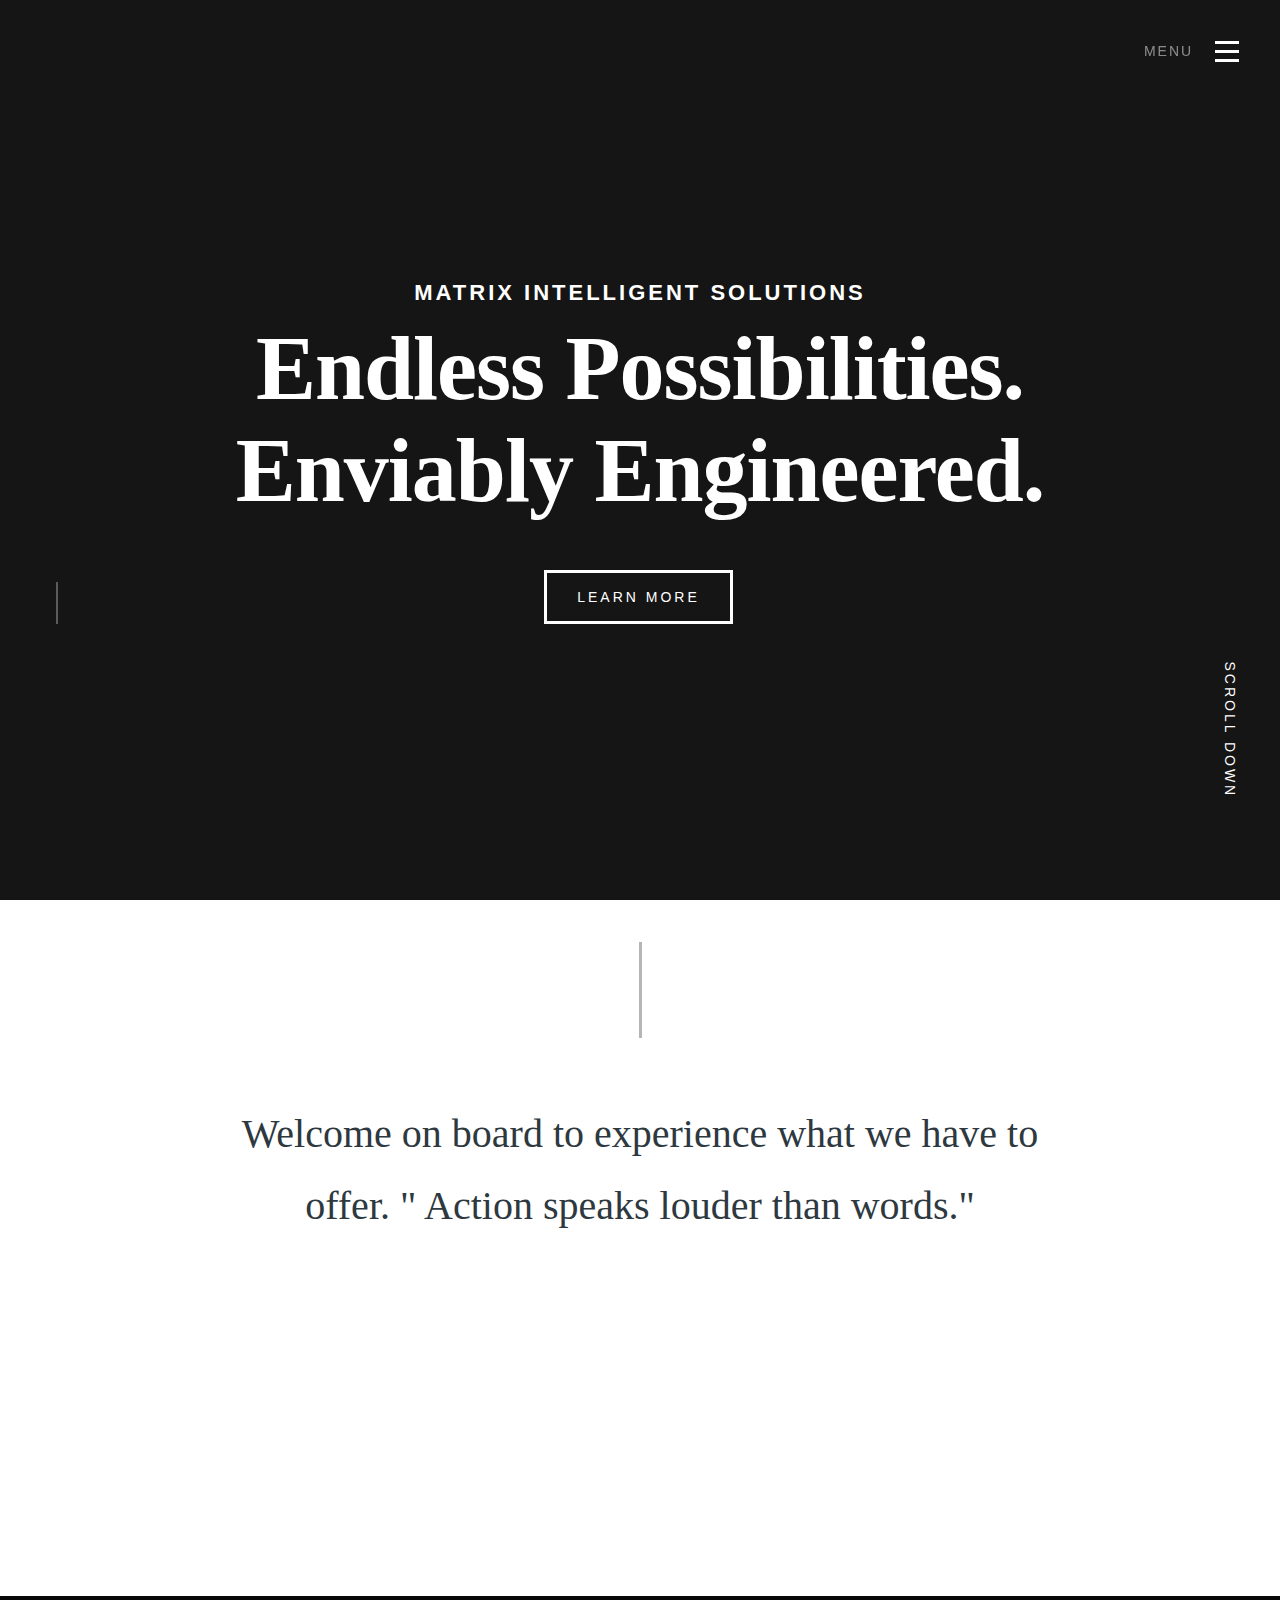
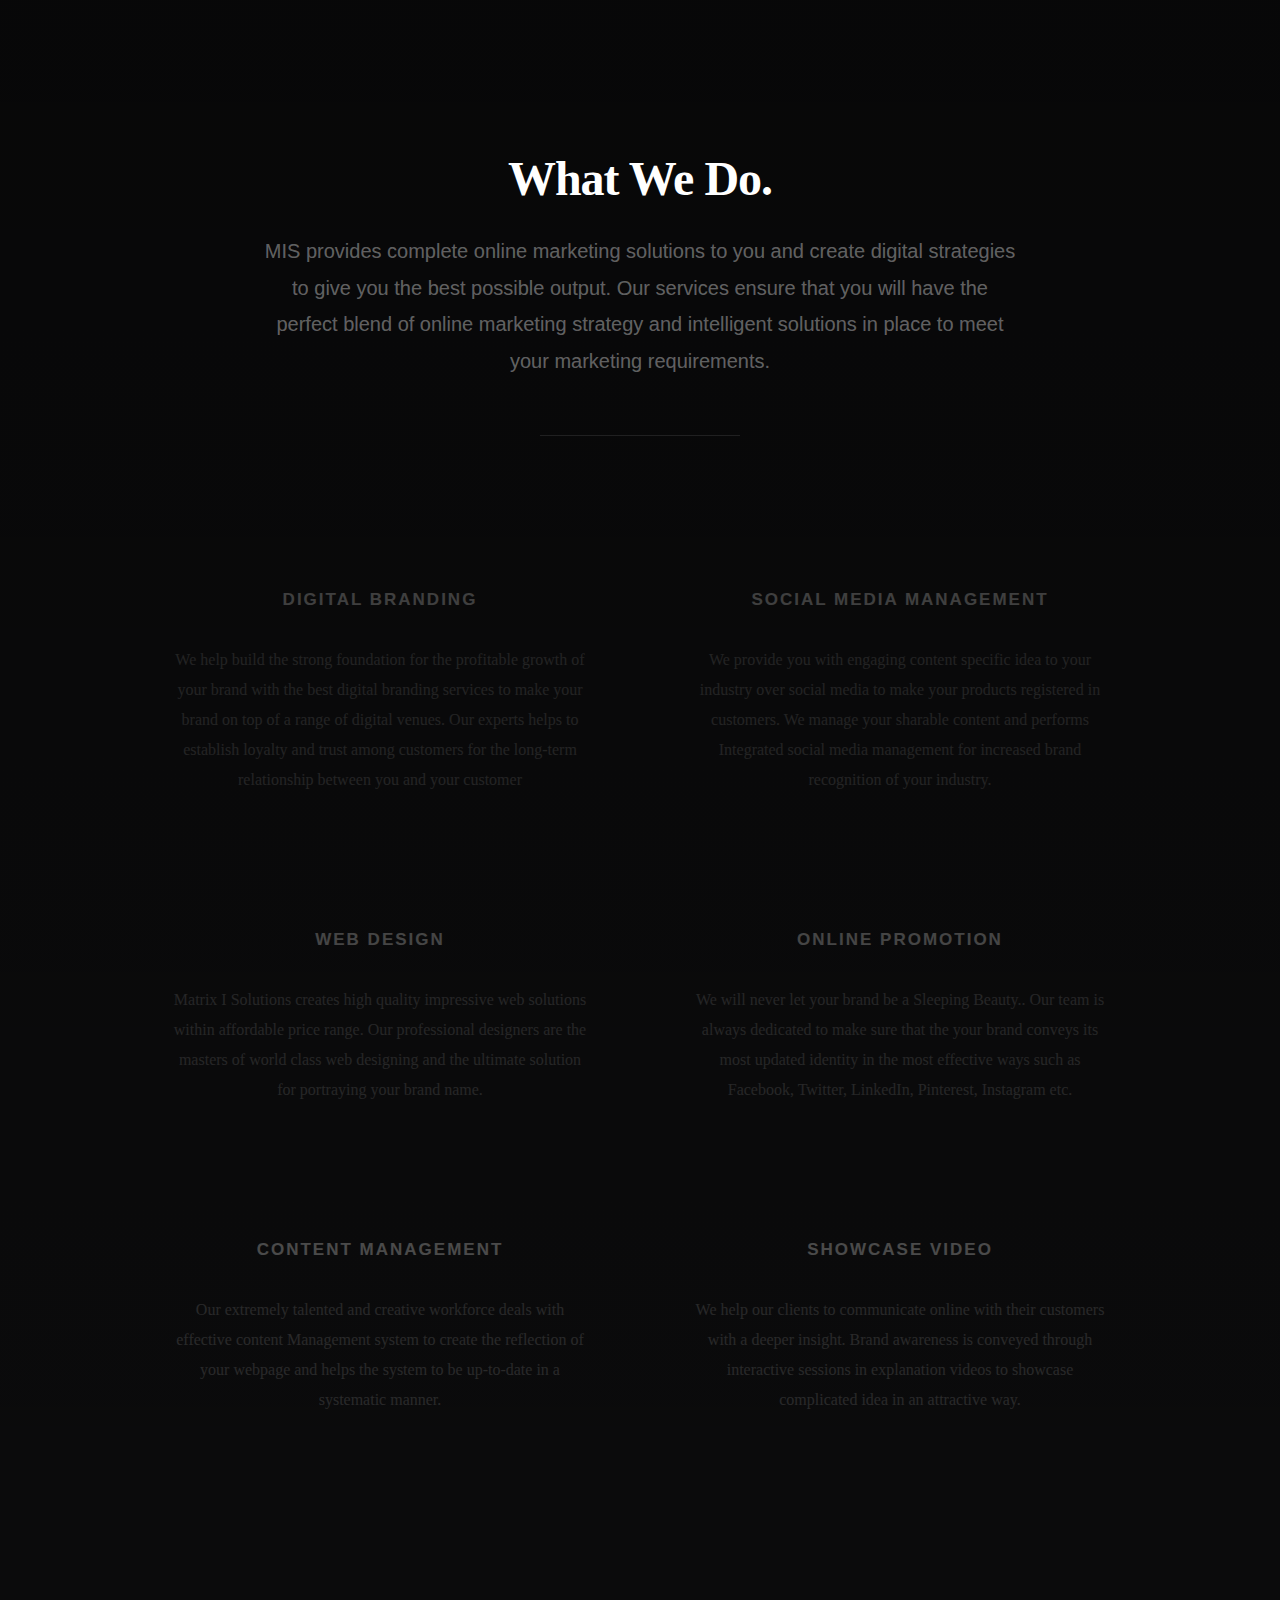
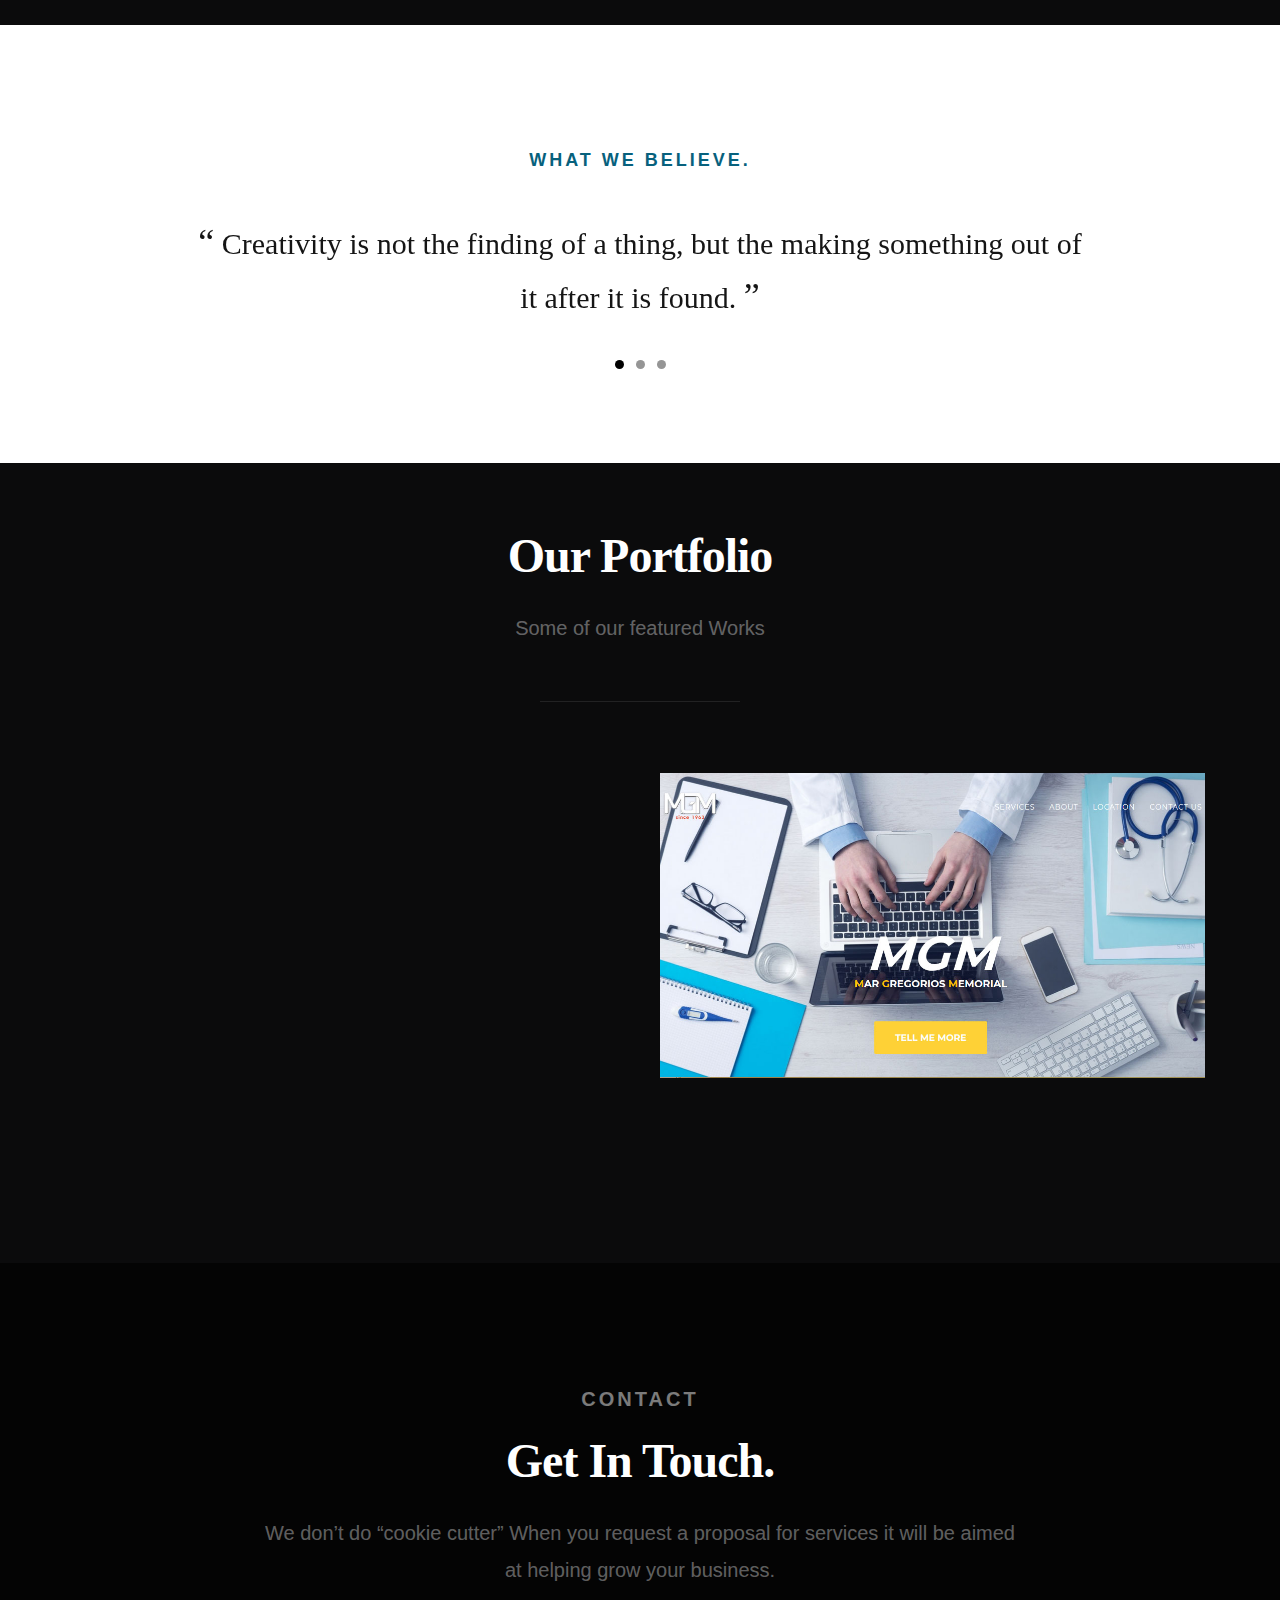
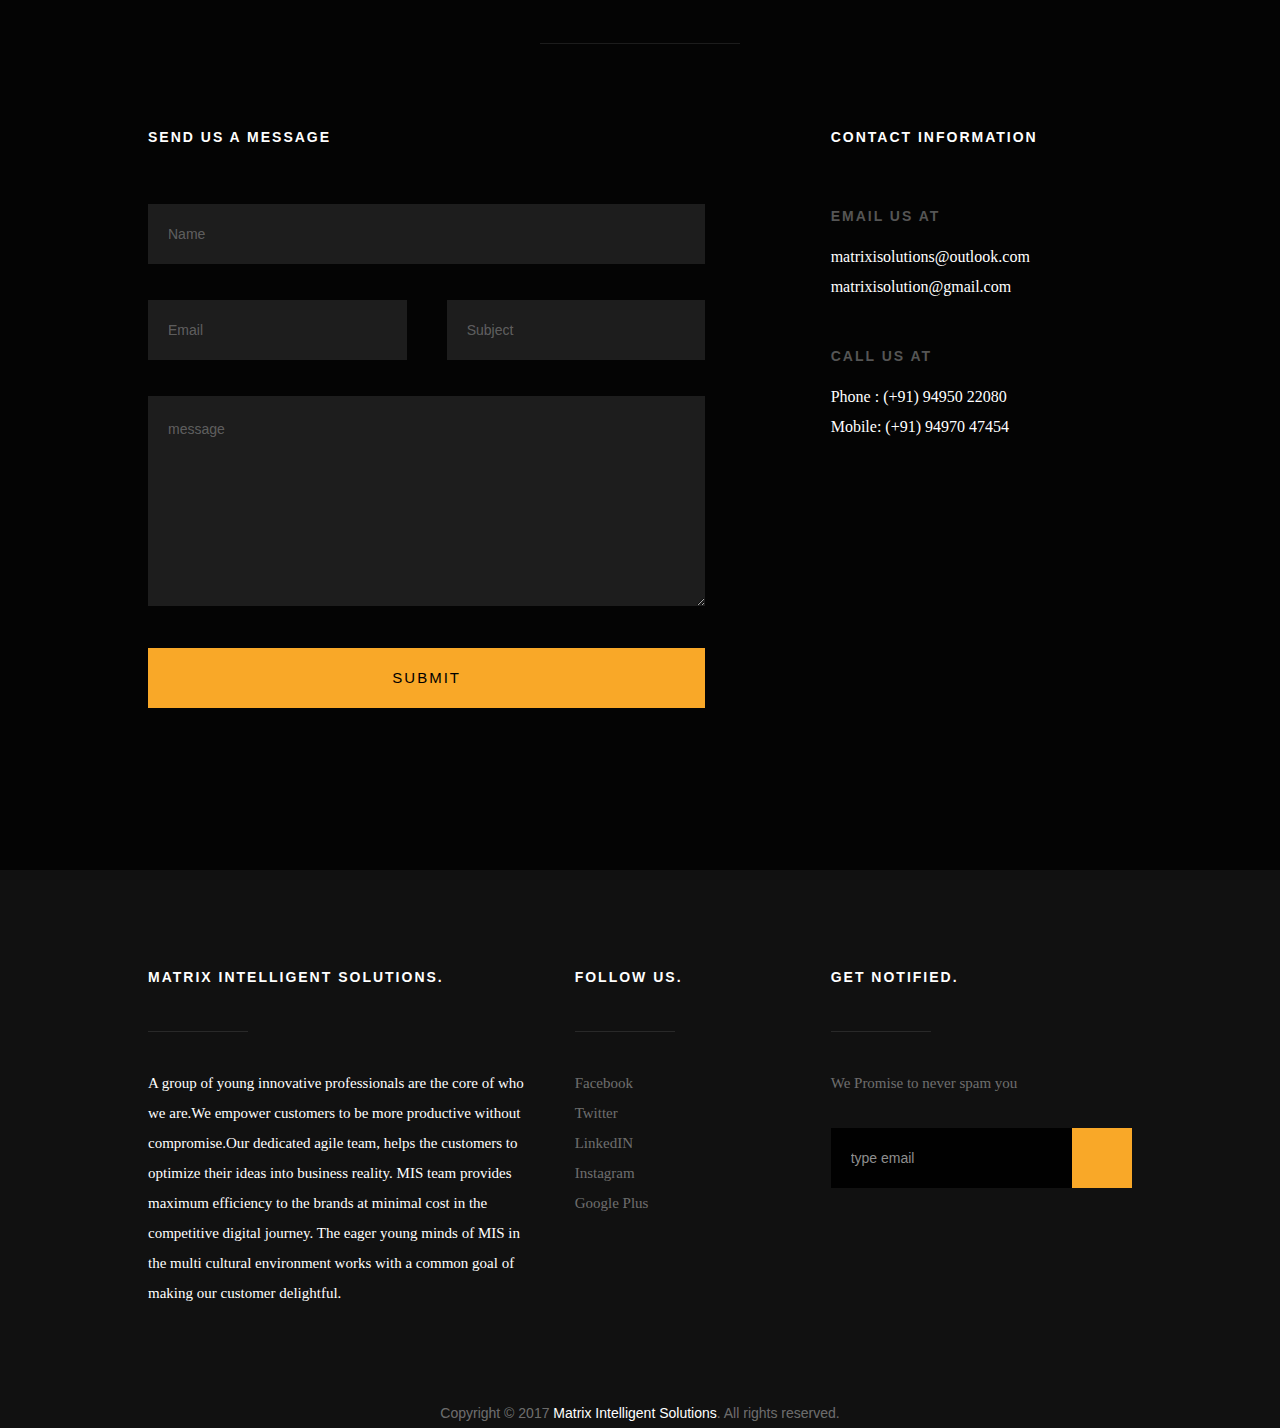
==== commit 3d86a5f6: "Update index.html" ====
--- a/index.html
+++ b/index.html
@@ -369,27 +369,32 @@
     
     </div> 
     <br><br>
-    <div class="row">
-      <div class="col-sm-12 col-md-6">
-        
+
+
+    <div class="row half-bottom">
+
+        <div class="col-six tab-full">
+
+           <div class="fluid-video-wrapper">
                <iframe src="https://www.youtube.com/embed/ZWczAuK1wUc" width="500" height="281" frameborder="0" webkitallowfullscreen mozallowfullscreen allowfullscreen></iframe> 
-        
-      </div>
-      <div class="col-sm-12 col-md-6">
-        <a href="http://mgmkottayam.com" target="_blank">
-        <img src="images\clients\mgmkottayam.jpg" alt="mgmkottayam" style="width:500px; height:281px;"></a>
-      </div>
-
-
-          <!-- <h3>Responsive vid</div>
+            </div>
+        
+
+        </div>
+
+        <div class="col-six tab-full">
+
           
-          <!-- <div class="col-six tab-full">
-
-           <p class="drop-cap1" style="    color: white;
-    border-right-width: 50px;
-    padding-right: 20px; padding-top: 10rem;">ASTHRA is a two day intercollegiate technical fest of St.Joseph's College of Engineering and Technology, Palai. Asthra - 2017 is to be held on 22nd and 23rd of February 2017. There are a variety of events ranging from technical events to smaller fun events.
-        </p>
-      </div> -->
+              <p>
+                 <a href="http://mgmkottayam.com" target="_blank">
+                  <img src="images\clients\mgmkottayam.jpg">
+                </a></p>
+         
+
+        </div>
+          
+      </div> <!-- end row -->
+
   </div>
 </section>
 
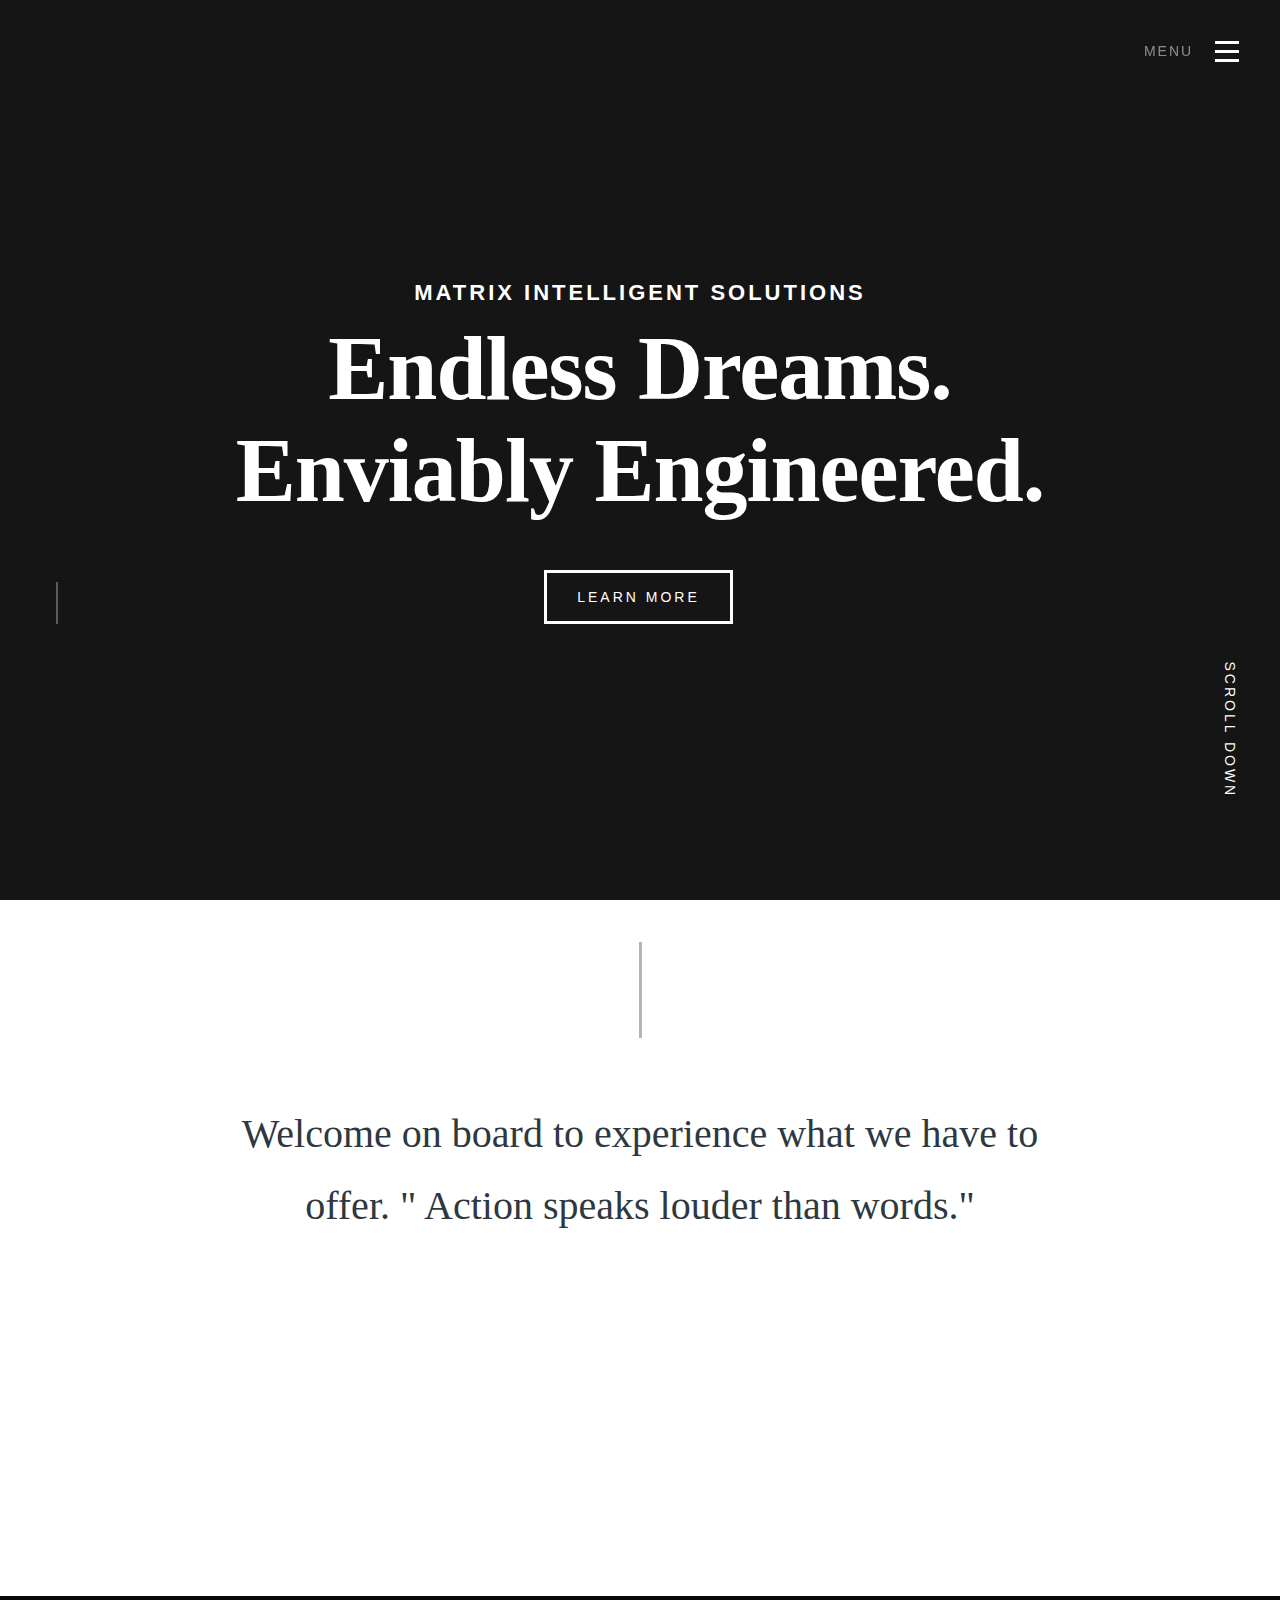
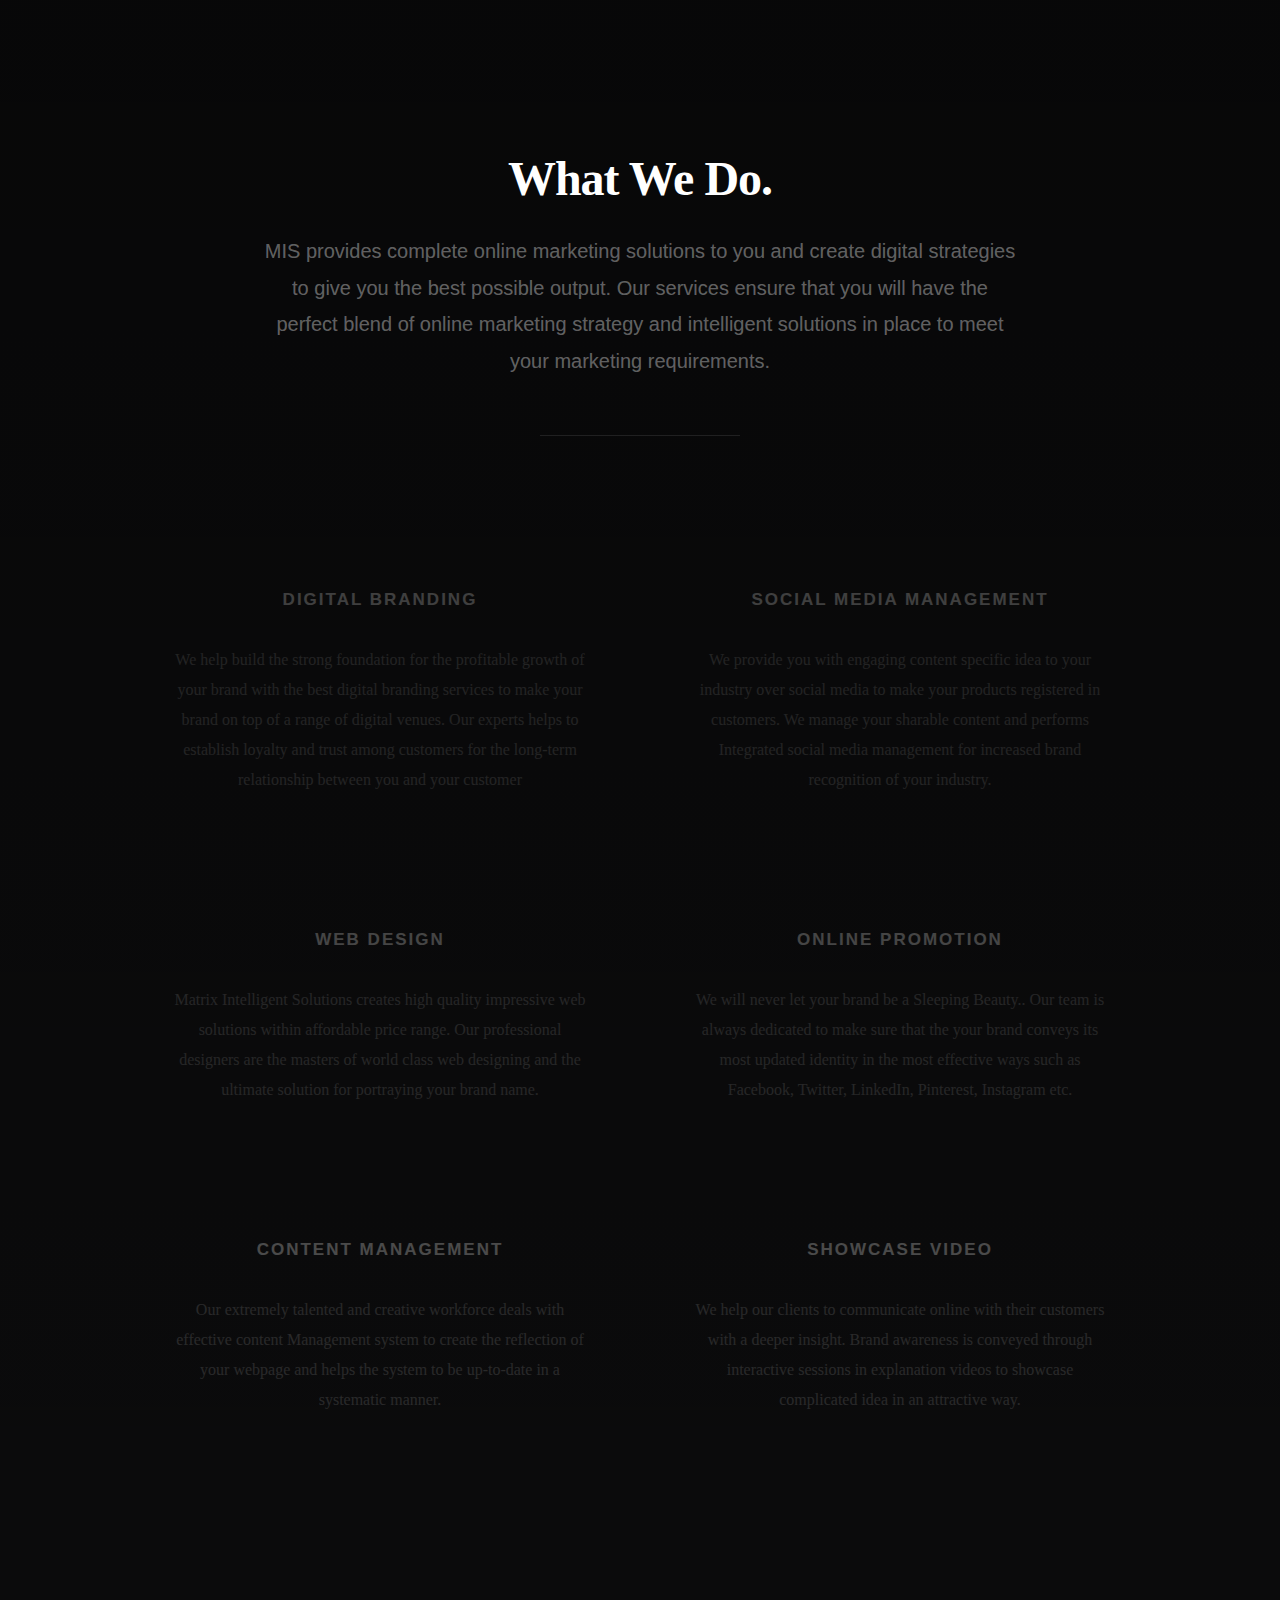
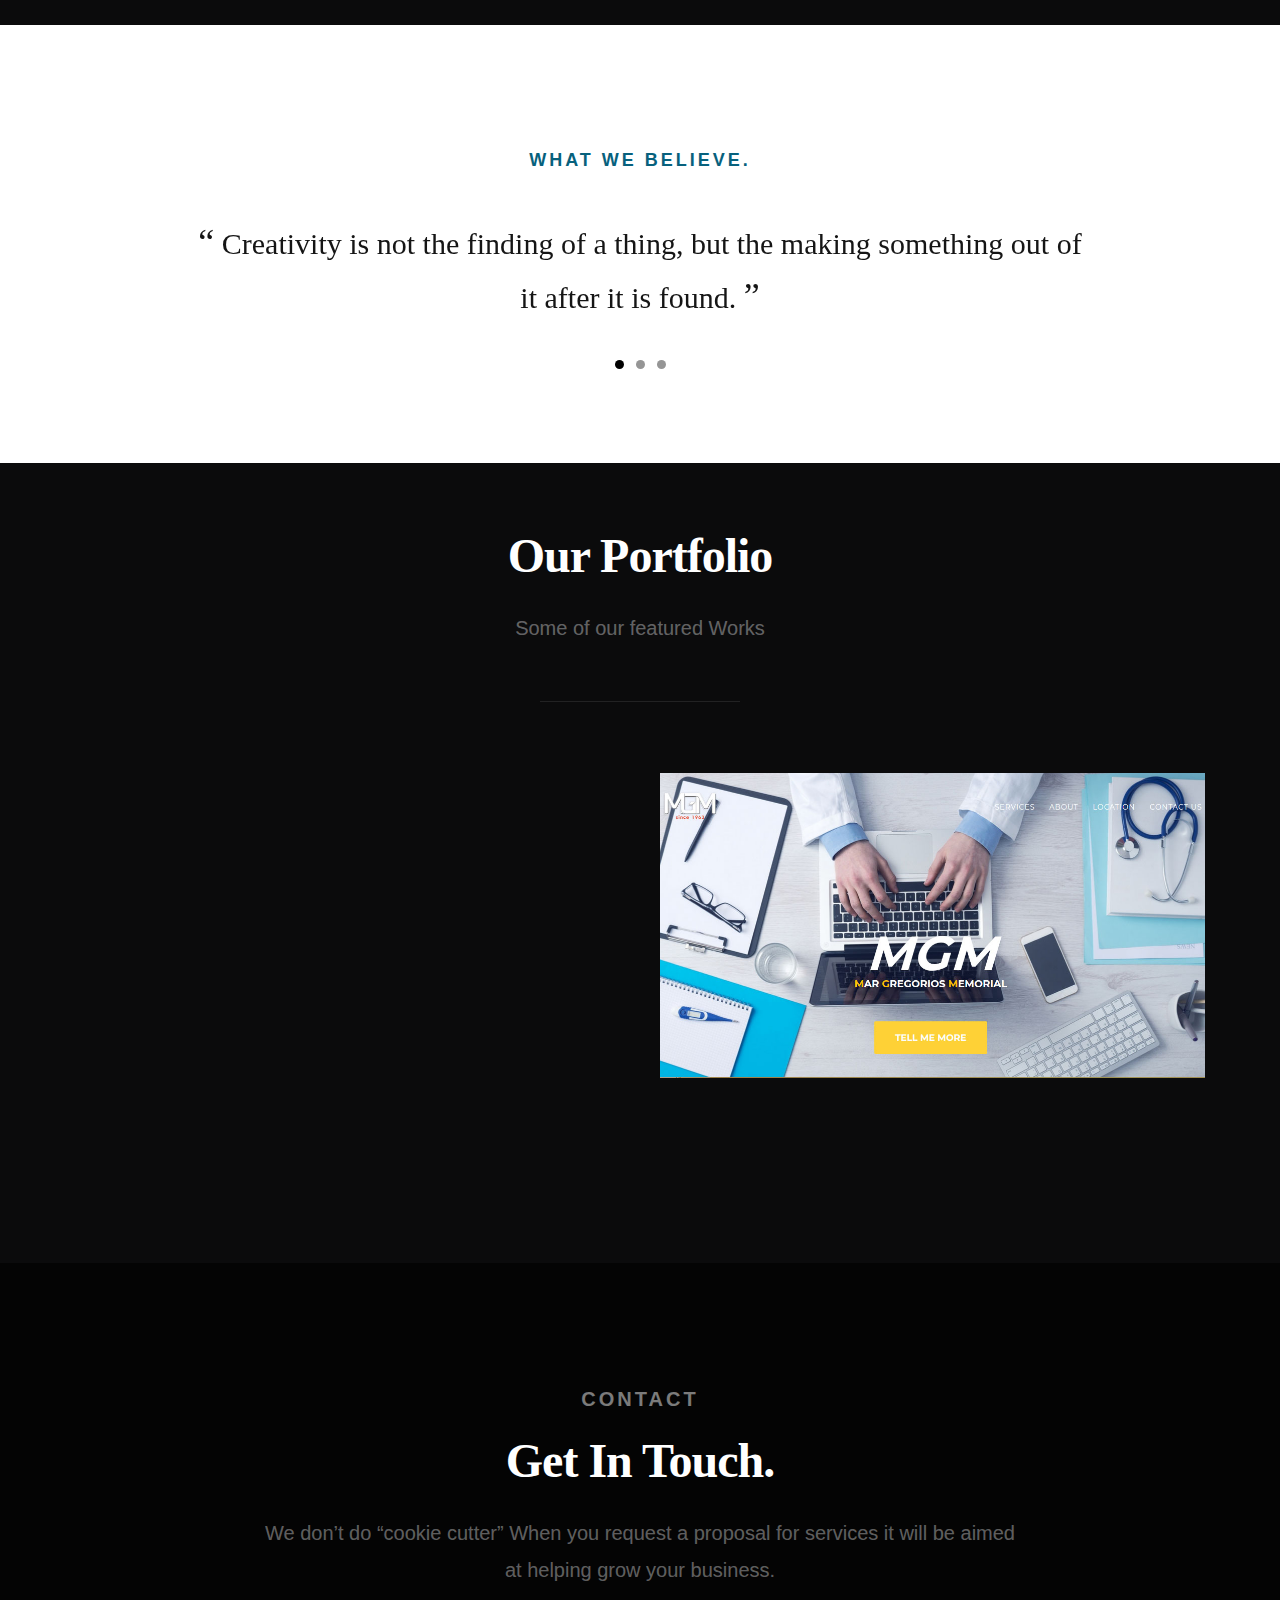
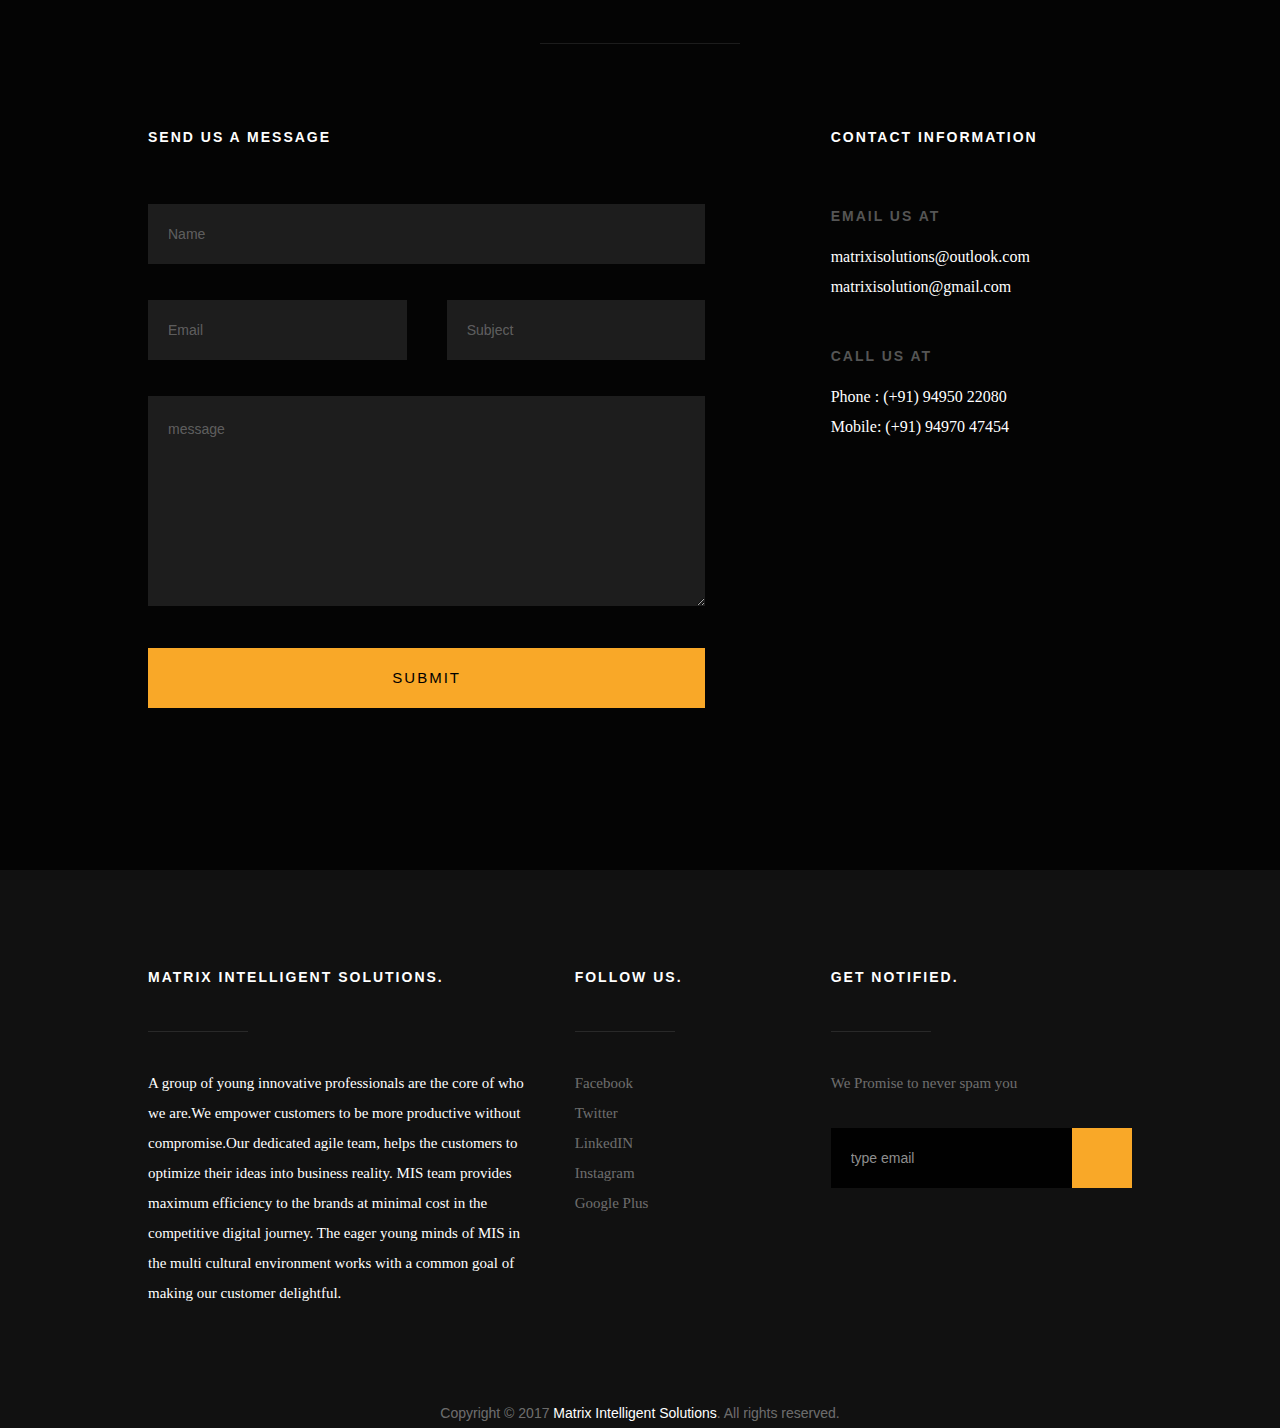
==== commit 54377f02: "Update index.html" ====
--- a/index.html
+++ b/index.html
@@ -1,6 +1,15 @@
 <!DOCTYPE html>
 <html class="no-js" lang="en">
 <head>
+<!-- Global site tag (gtag.js) - Google Analytics -->
+<script async src="https://www.googletagmanager.com/gtag/js?id=UA-117097621-1"></script>
+<script>
+  window.dataLayer = window.dataLayer || [];
+  function gtag(){dataLayer.push(arguments);}
+  gtag('js', new Date());
+
+  gtag('config', 'UA-117097621-1');
+</script>
 
  
    <meta charset="utf-8">
@@ -125,7 +134,7 @@
             
                 <h3 class="animate-intro">Matrix Intelligent Solutions</h3>
                 <h1 class="animate-intro">
-              Endless Possibilities. <br> Enviably Engineered.
+              Endless Dreams. <br> Enviably Engineered.
               
                 </h1> 
 
@@ -251,7 +260,7 @@
               <div class="service-content"> 
                 <h3 class="h05">Web Design</h3>  
 
-                <p>Matrix I Solutions creates high quality impressive web solutions within affordable price range. Our professional designers are the masters of world class web designing and the ultimate solution for portraying your brand name.
+                <p>Matrix Intelligent Solutions creates high quality impressive web solutions within affordable price range. Our professional designers are the masters of world class web designing and the ultimate solution for portraying your brand name.
               </p>              
               </div>                            
 
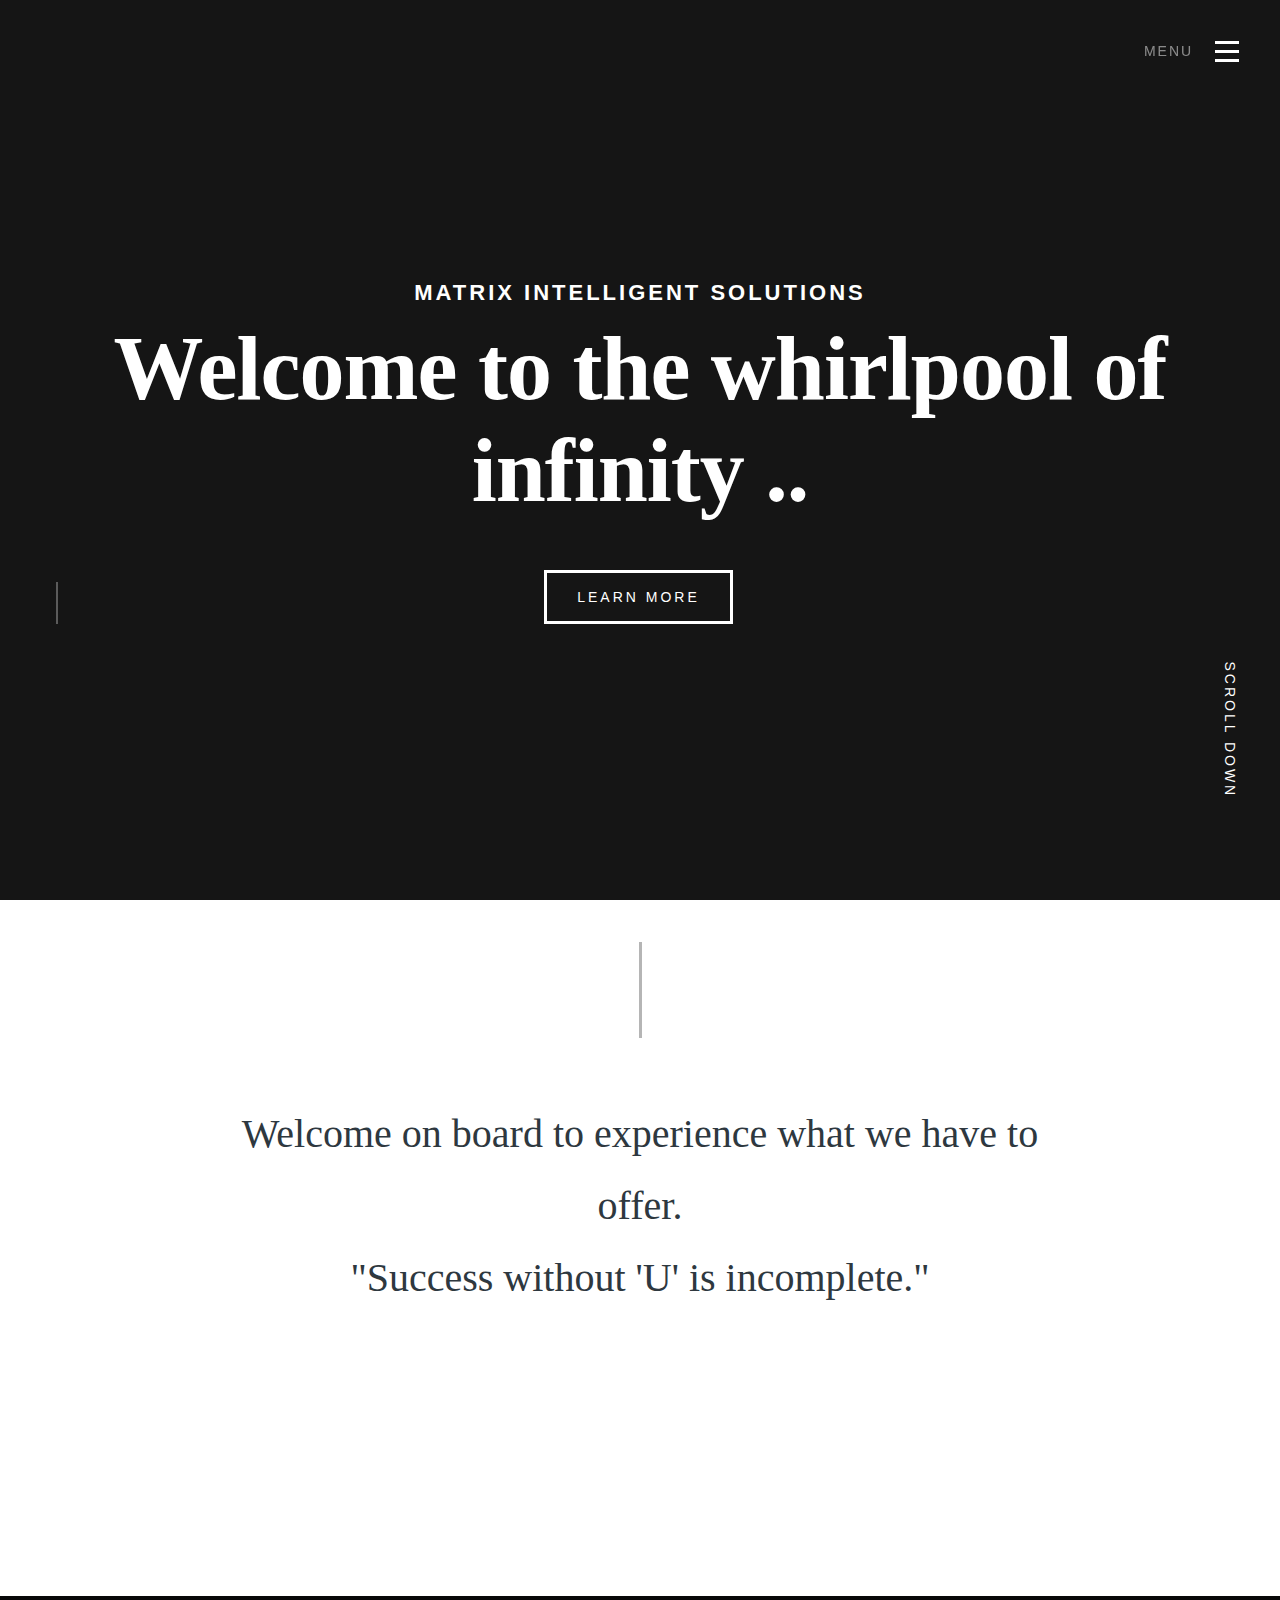
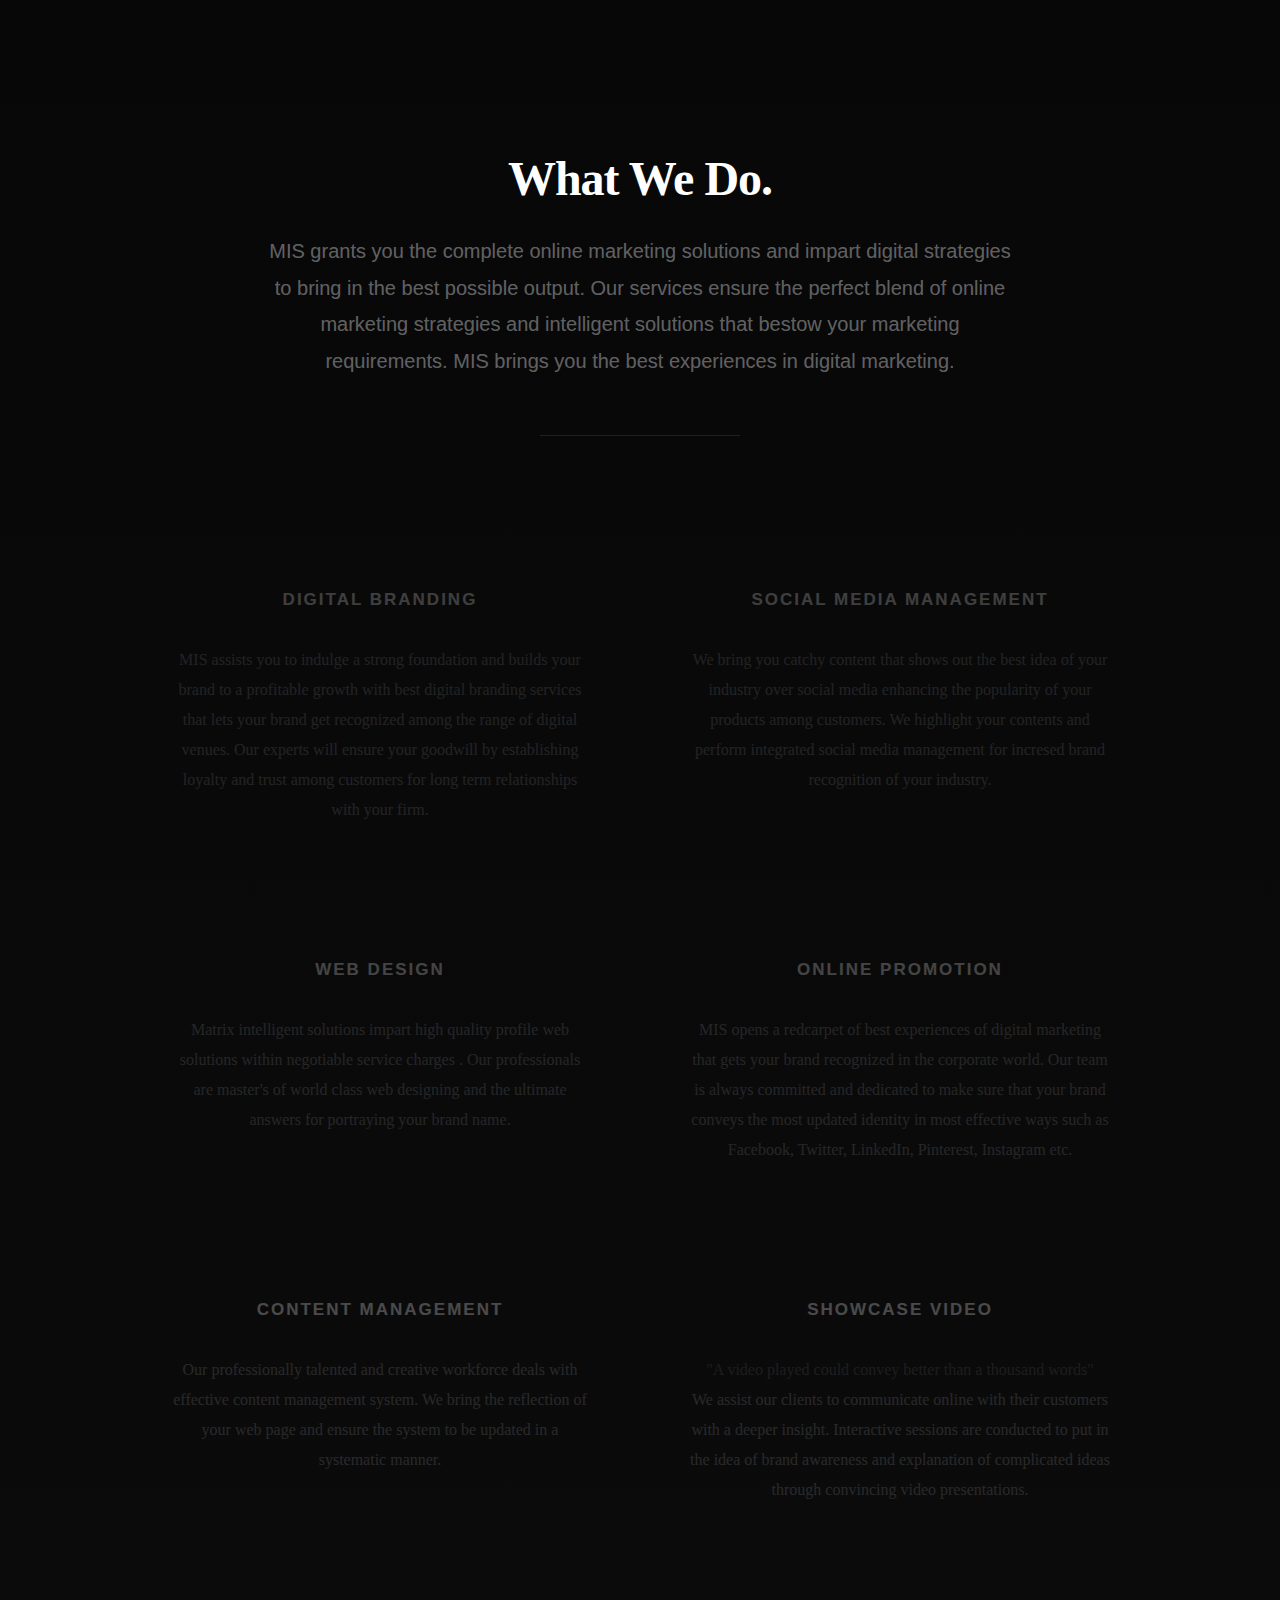
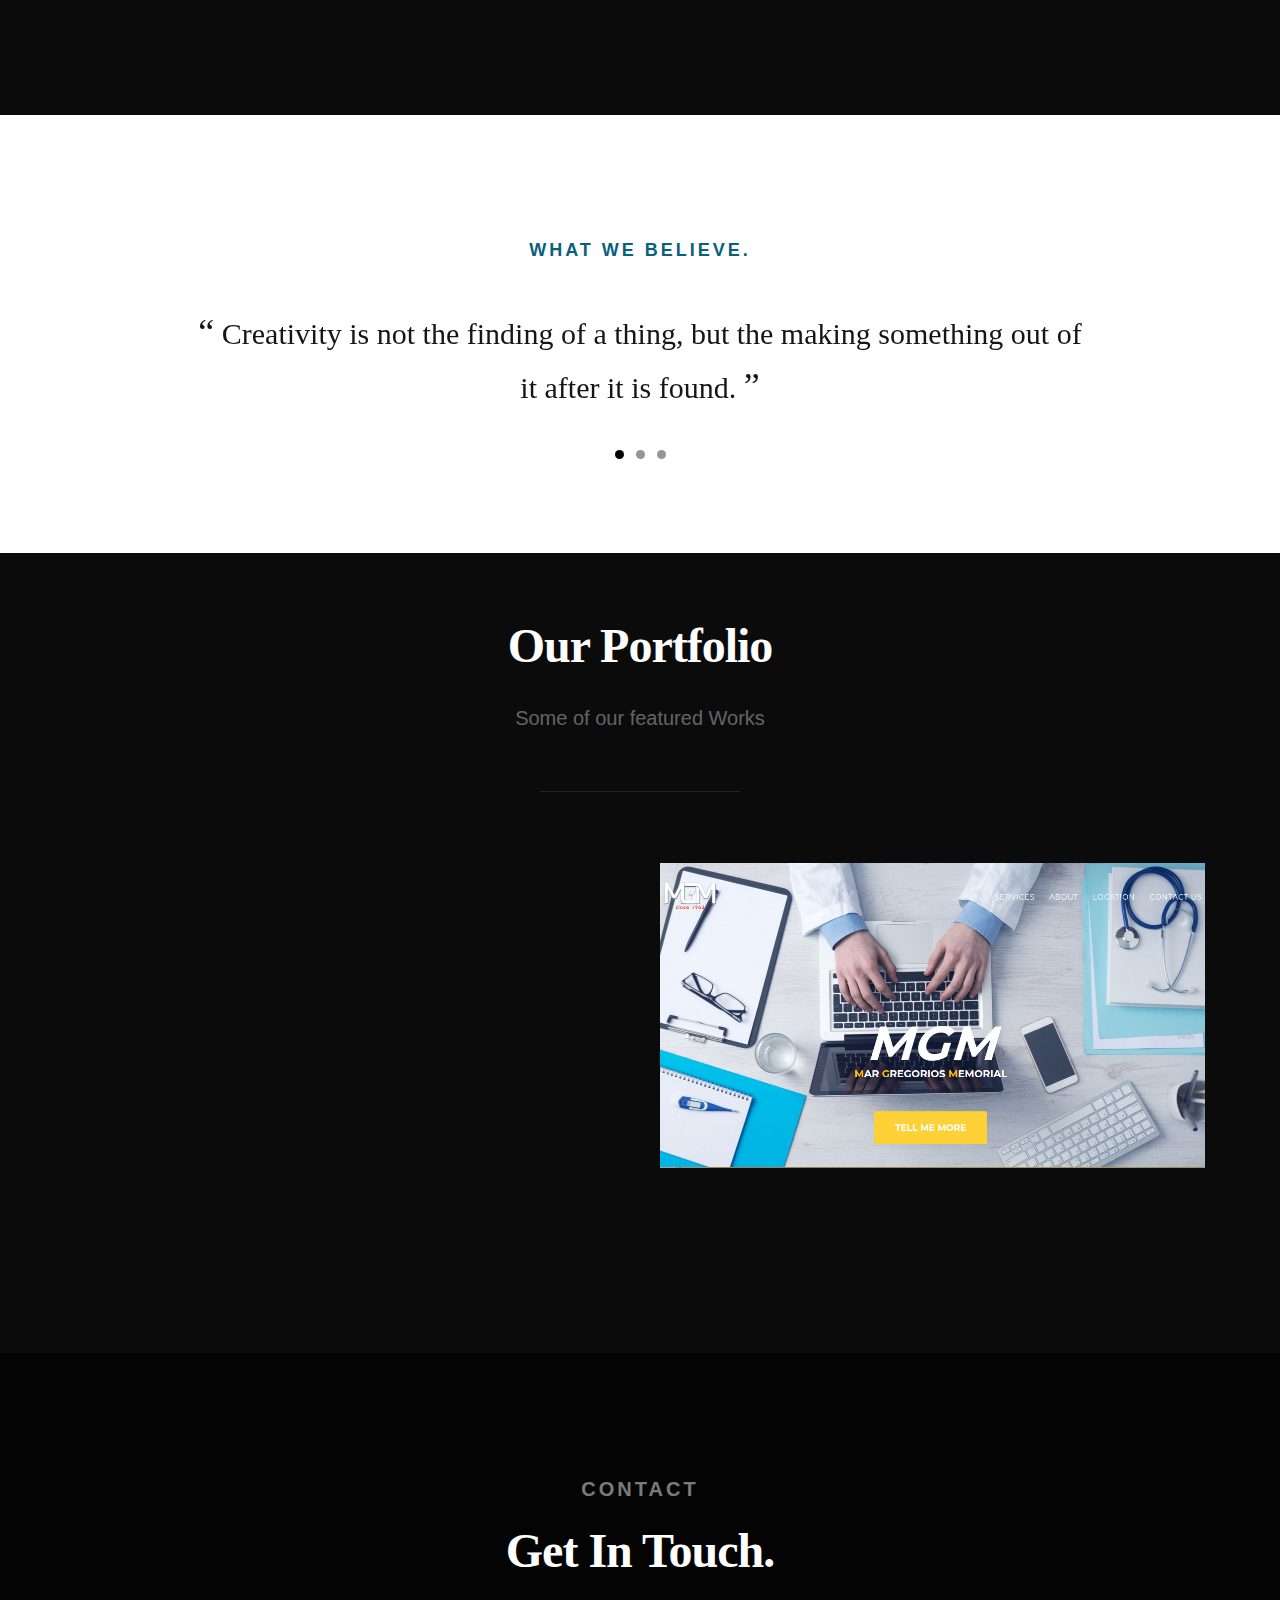
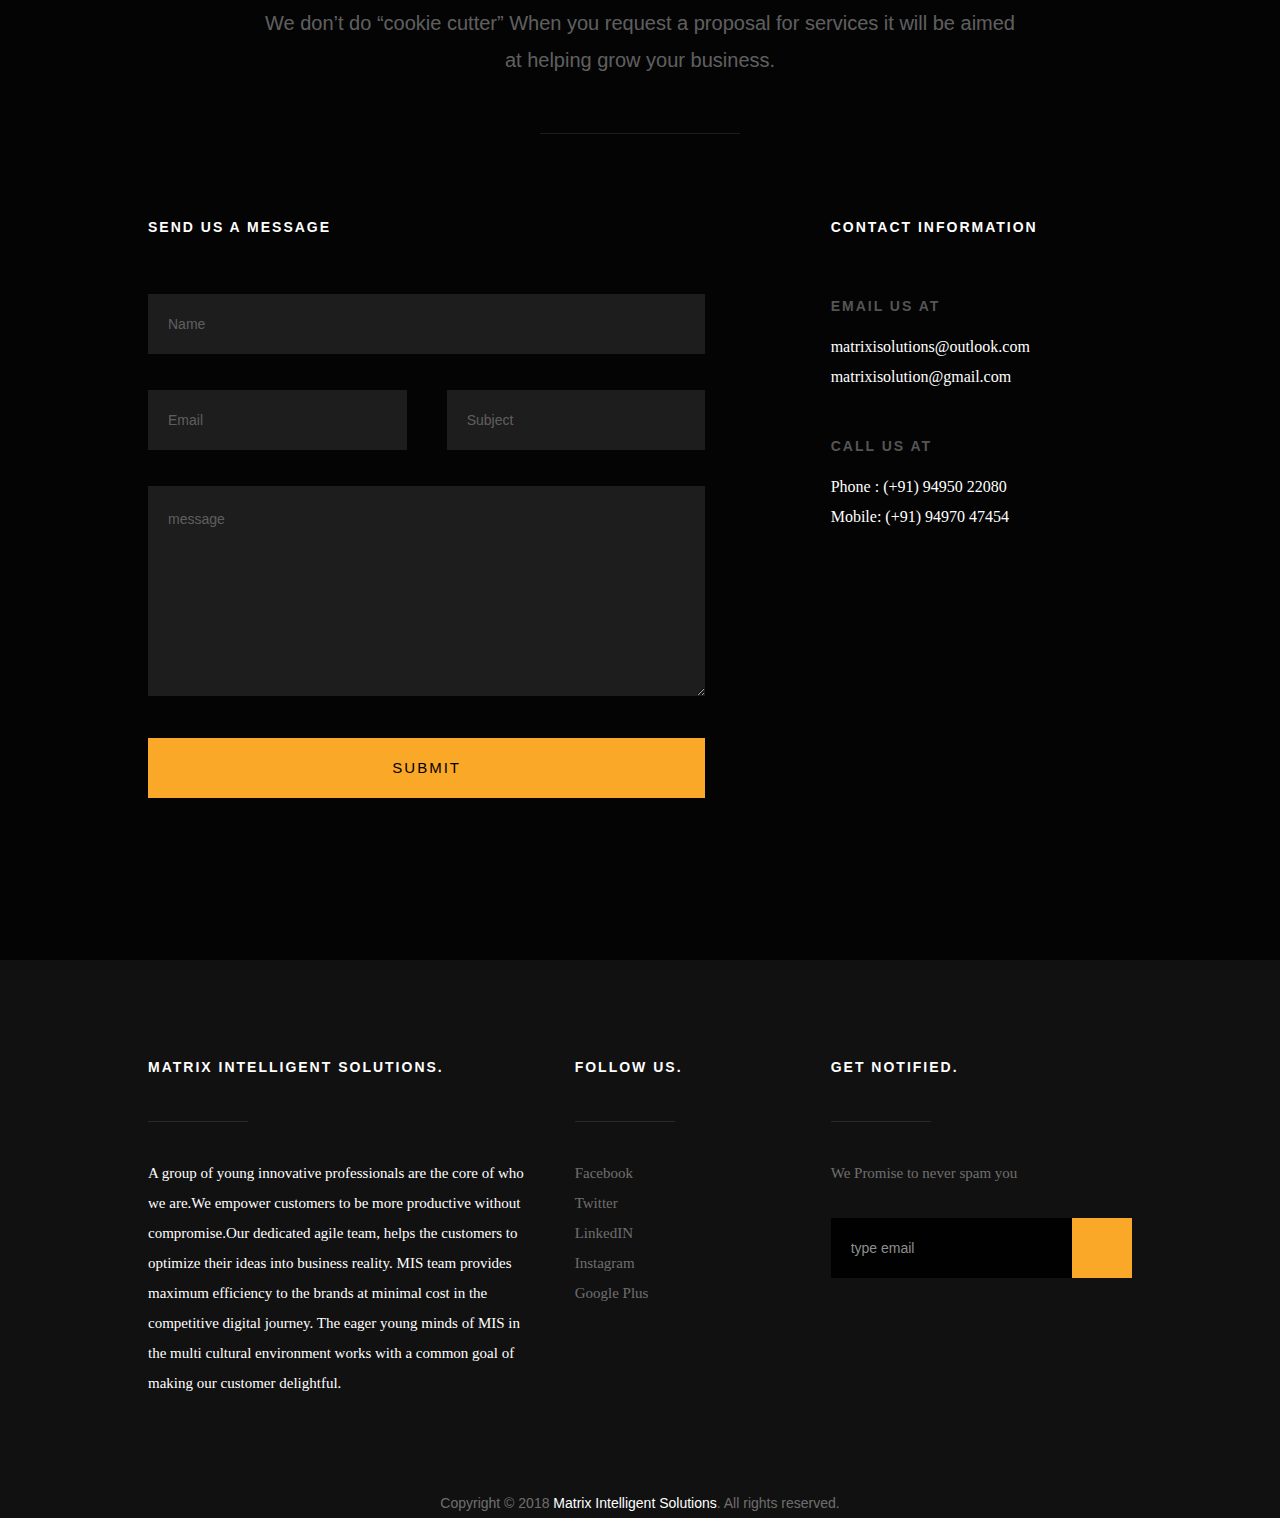
==== commit 26069621: "code changes" ====
--- a/index.html
+++ b/index.html
@@ -1,608 +1,460 @@
+<!-- Matrix Intelligent Solutions -->
 <!DOCTYPE html>
 <html class="no-js" lang="en">
-<head>
-<!-- Global site tag (gtag.js) - Google Analytics -->
-<script async src="https://www.googletagmanager.com/gtag/js?id=UA-117097621-1"></script>
-<script>
-  window.dataLayer = window.dataLayer || [];
-  function gtag(){dataLayer.push(arguments);}
-  gtag('js', new Date());
-
-  gtag('config', 'UA-117097621-1');
-</script>
-
- 
-   <meta charset="utf-8">
-  <meta http-equiv="Content-Type" content="text/html; charset=utf-8" />
-
-   <meta http-equiv="Content-Type" content="text/html; charset=ISO-8859-1">
- <meta name="viewport" content="width=device-width, initial-scale=1, maximum-scale=1">
-  <title>Digital Marketing Agency - Online Marketing Company - Matrix Intelligent Solutions </title>
-  <meta name="keywords" content="Kottayam,Digital Marketing,Online Consulting,MIS,Matrix Intelligent Solutions, matrixisolution, Digital marketing agency Kottayam">
-
-<meta name="description" content="Digital marketing Agency, specializing in digital strategy, search engine optimization, social media marketing packages and Web Development services. Internet marketing company."/>  
-<meta name="robots" content="noodp"/>
-<link rel="canonical" href="http://www.matrixisolutions.com/" />
-<link rel="publisher" href="https://plus.google.com/u/1/110796006104780748263" />
-  
-
-  <meta property="og:locale" content="en_US" />
-<meta property="og:type" content="website" />
-<meta property="og:title" content="Digital Marketing Agency - Online Marketing Company - Matrix Intelligent Solutions" />
-<meta property="og:description" content="Digital marketing Agency, specializing in digital strategy, search engine optimization, social media marketing packages and Web Development services. Internet marketing company." />
-<meta property="og:url" content="http://matrixisolutions.com/" />
-<meta property="og:site_name" content="Digital Marketing Agency" />
-<meta property="og:image" content="https://thumb.ibb.co/hLruw5/MiS_logo.jpg" />
-<meta name="twitter:card" content="summary" />
-<meta name="twitter:description" content="Digital marketing Agency, specializing in digital strategy, search engine optimization, social media marketing packages and Web Development services. Internet marketing company." />
-<meta name="twitter:title" content="Digital Marketing Agency - Online Marketing Company - Matrix Intelligent Solutions" />
-<meta name="twitter:site" content="@matrixisolution" />
-<meta name="twitter:image" content="https://thumb.ibb.co/hLruw5/MiS_logo.jpg" />
-
- <script type='application/ld+json'>{"@context":"http:\/\/schema.org","@type":"WebSite","@id":"#website","url":"http:\/\/www.matrixisolutions.com\/","name":"Digital Marketing Agency","potentialAction":{"@type":"SearchAction","target":"http:\/\/www.matrixisolutions.com\/?s={search_term_string}","query-input":"required name=search_term_string"}}</script>
-<script type='application/ld+json'>{"@context":"http:\/\/schema.org","@type":"Organization","url":"http:\/\/www.matrixisolutions.com\/","sameAs":["https:\/\/facebook.com\/matrixisolution","http:\/\/www.linkedin.com\/company\/matrixisolution","https:\/\/plus.google.com\/110796006104780748263\/about","https:\/\/twitter.com\/matrixisolution"],"@id":"#organization","name":"Matrix Intelligent Solutions","logo":"https:\/\/www.matrixisolution.com\/images\/logo.png"}</script>
-<meta name="msvalidate.01" content="00A7D060CF37ADCB131FDE9EE7A87E41" />
-<meta name="google-site-verification" content=" au_x31CQCfX6o33WOXLEXggY6BSQrHhg9w8t1OjM3O8" />
-  
- 
-  
-  <!-- CSS
-   ================================================== -->
-   <link rel="stylesheet" href="css/base.css">
-   <link rel="stylesheet" href="css/vendor.css">  
-   <link rel="stylesheet" href="css/main.css">  
-
-   <!-- script
-   ================================================== -->
-  <script src="js/modernizr.js"></script>
-  <script src="js/pace.min.js"></script>
-
-   <!-- favicons
-  ================================================== -->
-  <link rel="shortcut icon" href="favicon.ico" type="image/x-icon">
-  <link rel="icon" href="favicon.ico" type="image/x-icon">
-
-</head>
-
-<body id="top">
-
-  <!-- header 
-   ================================================== -->
-   <header> 
-
-    <div class="header-logo">
-        <a href="index.html">MIS</a>
-     </div> 
-
-    <a id="header-menu-trigger" href="#0">
-      <span class="header-menu-text">Menu</span>
-        <span class="header-menu-icon"></span>
-    </a> 
-
-    <nav id="menu-nav-wrap">
-
-      <a href="#0" class="close-button" title="close"><span>Close</span></a>  
-
-      <h3>MIS.</h3>  
-
-      <ul class="nav-list">
-        <li class="current"><a class="smoothscroll" href="#home" title="">Home</a></li>
-        <li><a class="smoothscroll" href="#about" title="">About</a></li>
-        <li><a class="smoothscroll" href="#services" title="">Services</a></li>
-        <li><a class="smoothscroll" href="#works" title="">Works</a></li>
-        <li><a class="smoothscroll" href="#contact" title="">Contact</a></li>           
-      </ul> 
-
-    
-
-      <ul class="header-social-list">
-           <li>
-            <a href="https://www.facebook.com/matrixisolution/"><i class="fa fa-facebook-square"></i></a>
-           </li>
-            <li>
+   <head>
+      <!-- Global site tag (gtag.js) - Google Analytics -->
+      <script async src="https://www.googletagmanager.com/gtag/js?id=UA-117097621-1"></script>
+      <script>
+         window.dataLayer = window.dataLayer || [];
+         function gtag(){dataLayer.push(arguments);}
+         gtag('js', new Date());
+         
+         gtag('config', 'UA-117097621-1');
+      </script>
+      <meta charset="utf-8">
+      <meta http-equiv="Content-Type" content="text/html; charset=utf-8" />
+      <meta http-equiv="Content-Type" content="text/html; charset=ISO-8859-1">
+      <meta name="viewport" content="width=device-width, initial-scale=1, maximum-scale=1">
+      <title>Digital Marketing Agency - Online Marketing Company - Matrix Intelligent Solutions </title>
+      <meta name="keywords" content="Kottayam,Digital Marketing,Online Consulting,MIS,Matrix Intelligent Solutions, matrixisolution, Digital marketing agency Kottayam">
+      <meta name="description" content="Digital marketing Agency, specializing in digital strategy, search engine optimization, social media marketing packages and Web Development services. Internet marketing company."/>
+      <meta name="robots" content="noodp"/>
+      <link rel="canonical" href="http://www.matrixisolutions.com/" />
+      <link rel="publisher" href="https://plus.google.com/u/1/110796006104780748263" />
+      <meta property="og:locale" content="en_US" />
+      <meta property="og:type" content="website" />
+      <meta property="og:title" content="Digital Marketing Agency - Online Marketing Company - Matrix Intelligent Solutions" />
+      <meta property="og:description" content="Digital marketing Agency, specializing in digital strategy, search engine optimization, social media marketing packages and Web Development services. Internet marketing company." />
+      <meta property="og:url" content="http://matrixisolutions.com/" />
+      <meta property="og:site_name" content="Digital Marketing Agency" />
+      <meta property="og:image" content="https://thumb.ibb.co/hLruw5/MiS_logo.jpg" />
+      <meta name="twitter:card" content="summary" />
+      <meta name="twitter:description" content="Digital marketing Agency, specializing in digital strategy, search engine optimization, social media marketing packages and Web Development services. Internet marketing company." />
+      <meta name="twitter:title" content="Digital Marketing Agency - Online Marketing Company - Matrix Intelligent Solutions" />
+      <meta name="twitter:site" content="@matrixisolution" />
+      <meta name="twitter:image" content="https://thumb.ibb.co/hLruw5/MiS_logo.jpg" />
+      <script type='application/ld+json'>{"@context":"http:\/\/schema.org","@type":"WebSite","@id":"#website","url":"http:\/\/www.matrixisolutions.com\/","name":"Digital Marketing Agency","potentialAction":{"@type":"SearchAction","target":"http:\/\/www.matrixisolutions.com\/?s={search_term_string}","query-input":"required name=search_term_string"}}</script>
+      <script type='application/ld+json'>{"@context":"http:\/\/schema.org","@type":"Organization","url":"http:\/\/www.matrixisolutions.com\/","sameAs":["https:\/\/facebook.com\/matrixisolution","http:\/\/www.linkedin.com\/company\/matrixisolution","https:\/\/plus.google.com\/110796006104780748263\/about","https:\/\/twitter.com\/matrixisolution"],"@id":"#organization","name":"Matrix Intelligent Solutions","logo":"https:\/\/www.matrixisolution.com\/images\/logo.png"}</script>
+      <meta name="msvalidate.01" content="00A7D060CF37ADCB131FDE9EE7A87E41" />
+      <meta name="google-site-verification" content=" au_x31CQCfX6o33WOXLEXggY6BSQrHhg9w8t1OjM3O8" />
+      <!-- CSS
+         ================================================== -->
+      <link rel="stylesheet" href="css/base.css">
+      <link rel="stylesheet" href="css/vendor.css">
+      <link rel="stylesheet" href="css/main.css">
+      <!-- script
+         ================================================== -->
+      <script src="js/modernizr.js"></script>
+      <script src="js/pace.min.js"></script>
+      <!-- favicons
+         ================================================== -->
+      <link rel="shortcut icon" href="favicon.ico" type="image/x-icon">
+      <link rel="icon" href="favicon.ico" type="image/x-icon">
+   </head>
+   <body id="top">
+      <!-- header 
+         ================================================== -->
+      <header>
+         <div class="header-logo">
+            <a href="index.html">MIS</a>
+         </div>
+         <a id="header-menu-trigger" href="#0">
+         <span class="header-menu-text">Menu</span>
+         <span class="header-menu-icon"></span>
+         </a> 
+         <nav id="menu-nav-wrap">
+            <a href="#0" class="close-button" title="close"><span>Close</span></a>  
+            <h3>MIS.</h3>
+            <ul class="nav-list">
+               <li class="current"><a class="smoothscroll" href="#home" title="">Home</a></li>
+               <li><a class="smoothscroll" href="#about" title="">About</a></li>
+               <li><a class="smoothscroll" href="#services" title="">Services</a></li>
+               <li><a class="smoothscroll" href="#works" title="">Works</a></li>
+               <li><a class="smoothscroll" href="#contact" title="">Contact</a></li>
+            </ul>
+            <ul class="header-social-list">
+               <li>
+                  <a href="https://www.facebook.com/matrixisolution/"><i class="fa fa-facebook-square"></i></a>
+               </li>
+               <li>
                   <a href="https://twitter.com/matrixisolution"><i class="fa fa-twitter"></i></a>
-                </li>
-                <li>
+               </li>
+               <li>
                   <a href="https://in.linkedin.com/company/matrixisolution"><i class="fa fa-linkedin"></i></a>
-                </li>
-                <li>
+               </li>
+               <li>
                   <a href="https://www.instagram.com/matrixisolution/"><i class="fa fa-instagram"></i></a>
-                </li>
+               </li>
                <!--  <li>
                   <a href=" https://plus.google.com/u/0/110796006104780748263"><i class="fa fa-google-plus"></i></a>
-                </li> -->
-                <li>
+                  </li> -->
+               <li>
                   <a href="https://plus.google.com/110796006104780748263"><i class="fa fa-google-plus"></i></a>
-                </li>  
-        </ul>   
-
-    </nav>  <!-- end #menu-nav-wrap -->
-
-  </header> <!-- end header -->  
-
-
-   <!-- home
-   ================================================== -->
-   <section id="home">
-
-    <div class="overlay"></div>
-
-    <div class="home-content-table">  
-       <div class="home-content-tablecell">
-        <div class="row">
-          <div class="col-twelve">            
-            
-                <h3 class="animate-intro">Matrix Intelligent Solutions</h3>
-                <h1 class="animate-intro">
-              Endless Dreams. <br> Enviably Engineered.
-              
-                </h1> 
-
-
-                <div class="more animate-intro">
-                  <a class="smoothscroll button stroke" href="#about">
-                    Learn More
-                  </a>
-                </div>              
-
-            </div> <!-- end col-twelve --> 
-        </div> <!-- end row --> 
-       </div> <!-- end home-content-tablecell -->        
-    </div> <!-- end home-content-table -->
-
-    <ul class="home-social-list">
-        <li class="animate-intro">
-            <a href="https://www.facebook.com/matrixisolution/"><i class="fa fa-facebook-square"></i></a>
-        </li>
-        <li class="animate-intro">
-             <a href="https://twitter.com/matrixisolution"><i class="fa fa-twitter"></i></a>
-        </li>
-        <li class="animate-intro">
-             <a href="https://in.linkedin.com/company/matrixisolution"><i class="fa fa-linkedin"></i></a>
-        </li>
-         <li class="animate-intro">
-            <a href="https://www.instagram.com/matrixisolution/"><i class="fa fa-instagram"></i></a>
-         </li>
-        <li class="animate-intro">
-            <a href="https://www.youtube.com/channel/UCOfI8p2N75y1Yn5dIKfcErg"><i class="fa fa-youtube"></i></a>
-        </li>       
-     </ul> <!-- end home-social-list -->  
-
-    <div class="scrolldown">
-      <a href="#about" class="scroll-icon smoothscroll">    
-        Scroll Down       
-        <i class="fa fa-long-arrow-right" aria-hidden="true"></i>
-      </a>
-    </div>      
-   
-   </section> <!-- end home -->
-
-
-   <!-- about
-   ================================================== -->
-   <section id="about">
-
-    <div class="row about-wrap">
-      <div class="col-full">
-
-        <div class="about-profile-bg"></div>
-
-        <div class="intro">
-          <h3 class="animate-this"></h3>
-          <p class="lead animate-this">Welcome on board to experience what we have to offer. " Action speaks louder than words."</p>  
-        </div>   
-
-      </div> <!-- end col-full  -->
-    </div> <!-- end about-wrap  -->
-
-   </section> <!-- end about -->
-
-
-   <!-- about
-   ================================================== -->
-   <section id="services">
-
-    <div class="overlay"></div>
-    <div class="gradient-overlay"></div>
-    
-    <div class="row narrow section-intro with-bottom-sep animate-this">
-      <div class="col-full">
-        
-          
-           <h1>What We Do.</h1>
-        
-           <p class="lead">MIS provides complete online marketing solutions to you and create digital strategies to give you the best possible output. Our services ensure that you will have the perfect blend of online marketing strategy and intelligent solutions in place to meet your marketing requirements.</p>
-        
-       </div> <!-- end col-full -->
-    
-    </div> <!-- end row -->
-      
-    <div class="row services-content">
-    
-
-      <div class="services-list block-1-2 block-tab-full group">
-
-          <div class="bgrid service-item animate-this"> 
-
-            <span class="icon"><i class="icon-paint-brush"></i></span>            
-
-              <div class="service-content">
-                <h3 class="h05">Digital Branding</h3>
-
-                <p> We help build the strong foundation for the profitable growth of your brand with the best digital 
-            branding services to make your brand on top of a range 
-            of digital venues. Our experts helps to establish loyalty and trust among customers for
-            the long-term relationship between you and your customer</p>              
-            </div>             
-
-        </div> <!-- end bgrid -->
-
-      <div class="bgrid service-item animate-this">
-
-          <span class="icon"><i class="icon-share"></i></span>                
-
-              <div class="service-content">
-                <h3 class="h05">Social media management</h3>
-
-                <p>We provide you with engaging content specific idea to your industry over social media to make your products registered in customers. We manage your sharable content and performs Integrated social media management for increased brand recognition of your industry.
-              </p>              
-              </div>                
-
-        </div> <!-- end bgrid -->      
-
-      
-      
-    
-        <div class="bgrid service-item animate-this"> 
-
-          <span class="icon"><i class="icon-earth"></i></span>                          
-
-              <div class="service-content"> 
-                <h3 class="h05">Web Design</h3>  
-
-                <p>Matrix Intelligent Solutions creates high quality impressive web solutions within affordable price range. Our professional designers are the masters of world class web designing and the ultimate solution for portraying your brand name.
-              </p>              
-              </div>                            
-
-         </div> <!-- end bgrid -->
-
-         <div class="bgrid service-item animate-this">
-
-          <span class="icon"><i class="icon-lego-block"></i></span>               
-
-              <div class="service-content">
-                <h3 class="h05">Online promotion</h3>
-
-                <p>We will never let your brand be a Sleeping Beauty.. Our team is always dedicated to make sure that the your brand conveys its most updated identity  in the most effective ways such as Facebook, Twitter, LinkedIn, Pinterest, Instagram etc.
-                </p>
-              </div>                               
-
-         </div> <!-- end bgrid -->
-
-        <div class="bgrid service-item animate-this">
-
-          <span class="icon"><i class=" icon-edit"></i></span>                
-
-              <div class="service-content">
-                <h3 class="h05">Content management</h3>
-
-                <p>Our extremely talented and creative workforce deals with effective content Management system to create the reflection of your webpage and helps the system to be up-to-date in a systematic manner.
-              </p>              
-              </div>                
-
-        </div> <!-- end bgrid -->        
-        <div class="bgrid service-item animate-this">
-
-          <span class="icon"><i class=" icon-video"></i></span>                
-
-              <div class="service-content">
-                <h3 class="h05">Showcase Video</h3>
-
-                <p>We help our clients to communicate online with their customers with a deeper insight. Brand awareness is conveyed through interactive sessions in explanation videos to showcase complicated idea in an attractive way.
-              </p>              
-              </div>                
-</div> <!-- end services-content --> 
-        </div> <!-- end bgrid --> 
-      
-                
-  </div> <!-- end services-list -->
-   </section> <!-- end services -->
-
-
-
-   <!--** Testimonials Section
-   ================================================== -->
-   <section id="testimonials">
-
-    <div class="row">
-      <div class="col-twelve">
-        <h2 class="animate-this">What We Believe.</h2>
-      </div>      
-    </div>    
-
-      <div class="row flex-container">
-    
-         <div id="testimonial-slider" class="flex-slider animate-this">
-
-            <ul class="slides">
-
-               <li>
-                  <p>
-                 
-              Creativity is not the finding of a thing, but the making something out of it after it is found.
-
-                  </p> 
-     
-              </li> <!-- end slide -->
-
-               <li>
-                  <p>
-               When we engage in what we are naturally suited to do, our work takes on the quality of play and it is play that stimulates creativity.
-   </p>
+               </li>
+            </ul>
+         </nav>
+         <!-- end #menu-nav-wrap -->
+      </header>
+      <!-- end header -->  
+      <!-- home
+         ================================================== -->
+      <section id="home">
+         <div class="overlay"></div>
+         <div class="home-content-table">
+            <div class="home-content-tablecell">
+               <div class="row">
+                  <div class="col-twelve">
+                     <h3 class="animate-intro">Matrix Intelligent Solutions</h3>
+                     <h1 class="animate-intro">
+                        Welcome to the whirlpool of infinity .. <br> 
+                     </h1>
+                     <div class="more animate-intro">
+                        <a class="smoothscroll button stroke" href="#about">
+                        Learn More
+                        </a>
+                     </div>
+                  </div>
+                  <!-- end col-twelve --> 
+               </div>
+               <!-- end row --> 
+            </div>
+            <!-- end home-content-tablecell -->        
+         </div>
+         <!-- end home-content-table -->
+         <ul class="home-social-list">
+            <li class="animate-intro">
+               <a href="https://www.facebook.com/matrixisolution/"><i class="fa fa-facebook-square"></i></a>
+            </li>
+            <li class="animate-intro">
+               <a href="https://twitter.com/matrixisolution"><i class="fa fa-twitter"></i></a>
+            </li>
+            <li class="animate-intro">
+               <a href="https://in.linkedin.com/company/matrixisolution"><i class="fa fa-linkedin"></i></a>
+            </li>
+            <li class="animate-intro">
+               <a href="https://www.instagram.com/matrixisolution/"><i class="fa fa-instagram"></i></a>
+            </li>
+            <li class="animate-intro">
+               <a href="https://www.youtube.com/channel/UCOfI8p2N75y1Yn5dIKfcErg"><i class="fa fa-youtube"></i></a>
+            </li>
+         </ul>
+         <!-- end home-social-list -->  
+         <div class="scrolldown">
+            <a href="#about" class="scroll-icon smoothscroll">    
+            Scroll Down       
+            <i class="fa fa-long-arrow-right" aria-hidden="true"></i>
+            </a>
+         </div>
+      </section>
+      <!-- end home -->
+      <!-- about
+         ================================================== -->
+      <section id="about">
+         <div class="row about-wrap">
+            <div class="col-full">
+               <div class="about-profile-bg"></div>
+               <div class="intro">
+                  <h3 class="animate-this"></h3>
+                  <p class="lead animate-this">Welcome on board to experience what we have to offer.<br/> "Success without 'U' is incomplete."</p>
+               </div>
+            </div>
+            <!-- end col-full  -->
+         </div>
+         <!-- end about-wrap  -->
+      </section>
+      <!-- end about -->
+      <!-- about
+         ================================================== -->
+      <section id="services">
+         <div class="overlay"></div>
+         <div class="gradient-overlay"></div>
+         <div class="row narrow section-intro with-bottom-sep animate-this">
+            <div class="col-full">
+               <h1>What We Do.</h1>
+               <p class="lead">
+                  MIS grants you the complete online marketing solutions and impart digital strategies to bring in the best possible output.
+                  Our services ensure the perfect blend of online marketing strategies and intelligent solutions that bestow your marketing requirements.
+                  MIS brings you the best experiences in digital marketing.
+               </p>
+            </div>
+            <!-- end col-full -->
+         </div>
+         <!-- end row -->
+         <div class="row services-content">
+            <div class="services-list block-1-2 block-tab-full group">
+               <div class="bgrid service-item animate-this">
+                  <span class="icon"><i class="icon-paint-brush"></i></span>            
+                  <div class="service-content">
+                     <h3 class="h05">Digital Branding</h3>
+                     <p> MIS assists you to indulge a strong foundation and builds your brand to a profitable growth with  best digital branding services that lets your brand get recognized among the range of digital venues.
+                        Our experts will ensure your goodwill by establishing loyalty and trust among
+                        customers for long term relationships with your firm.
+                     </p>
+                  </div>
+               </div>
+               <!-- end bgrid -->
+               <div class="bgrid service-item animate-this">
+                  <span class="icon"><i class="icon-share"></i></span>                
+                  <div class="service-content">
+                     <h3 class="h05">Social media management</h3>
+                     <p>We bring you catchy content that shows out the best idea of your industry over social media enhancing the popularity of your products among customers. We highlight your contents and perform integrated social media management for incresed brand recognition of your industry.
+                     </p>
+                  </div>
+               </div>
+               <!-- end bgrid -->      
+               <div class="bgrid service-item animate-this">
+                  <span class="icon"><i class="icon-earth"></i></span>                          
+                  <div class="service-content">
+                     <h3 class="h05">Web Design</h3>
+                     <p>
+                        Matrix intelligent solutions impart high quality profile web solutions within negotiable service charges .
+                        Our professionals are master's of world class web designing and the ultimate answers for portraying your brand name.
+                     </p>
+                  </div>
+               </div>
+               <!-- end bgrid -->
+               <div class="bgrid service-item animate-this">
+                  <span class="icon"><i class="icon-lego-block"></i></span>               
+                  <div class="service-content">
+                     <h3 class="h05">Online promotion</h3>
+                     <p>MIS opens a redcarpet of best experiences of digital marketing that gets your brand recognized in the corporate world.
+                        Our team is always committed and dedicated to make sure that your brand conveys the most updated identity in most effective ways such as Facebook, Twitter, LinkedIn, Pinterest, Instagram etc.
+                     </p>
+                  </div>
+               </div>
+               <!-- end bgrid -->
+               <div class="bgrid service-item animate-this">
+                  <span class="icon"><i class=" icon-edit"></i></span>                
+                  <div class="service-content">
+                     <h3 class="h05">Content management</h3>
+                     <p> Our professionally talented and creative workforce deals with effective content management system.
+                        We bring the reflection of your web page and ensure the system to be updated in a systematic manner.
+                     </p>
+                  </div>
+               </div>
+               <!-- end bgrid -->        
+               <div class="bgrid service-item animate-this">
+                  <span class="icon"><i class=" icon-video"></i></span>                
+                  <div class="service-content">
+                     <h3 class="h05">Showcase Video</h3>
+                     <i>"A video played could convey better than a thousand words"</i>
+                     <p>
+                        We assist our clients to communicate online  with their customers  with a deeper insight.
+                        Interactive sessions are  conducted to put in the idea of brand  awareness and explanation  of complicated ideas through convincing video presentations.
+                     </p>
+                  </div>
+               </div>
+               <!-- end services-content --> 
+            </div>
+            <!-- end bgrid --> 
+         </div>
+         <!-- end services-list -->
+      </section>
+      <!-- end services -->
+      <!--** Testimonials Section
+         ================================================== -->
+      <section id="testimonials">
+         <div class="row">
+            <div class="col-twelve">
+               <h2 class="animate-this">What We Believe.</h2>
+            </div>
+         </div>
+         <div class="row flex-container">
+            <div id="testimonial-slider" class="flex-slider animate-this">
+               <ul class="slides">
+                  <li>
+                     <p>
+                        Creativity is not the finding of a thing, but the making something out of it after it is found.
+                     </p>
+                  </li>
+                  <!-- end slide -->
+                  <li>
+                     <p>
+                        When we engage in what we are naturally suited to do, our work takes on the quality of play and it is play that stimulates creativity.
+                     </p>
                   </li>
                   <li>
-                    <p>
-              If you want something new, you have to stop doing something old.
+                     <p>
+                        If you want something new, you have to stop doing something old.
+                     </p>
+                  </li>
+                  <!-- end slide -->
+               </ul>
+               <!-- end slides -->
+            </div>
+            <!-- end testimonial-slider -->         
+         </div>
+         <!-- end flex-container -->
+      </section>
+      <!-- end testimonials -->
+      <section id="works">
+         <div class="overlay">
+            <div class="row narrow section-intro with-bottom-sep animate-this" style="padding-bottom: 0px;padding-top: 5rem;
+               margin-bottom: 1px; margin-top: 10px;">
+               <div class="col-full">
+                  <h1>Our Portfolio</h1>
+                  <p class="lead">Some of our featured Works</p>
+               </div>
+               <!-- end col-full -->
+            </div>
+            <br><br>
+            <div class="row half-bottom">
+               <div class="col-six tab-full">
+                  <div class="fluid-video-wrapper">
+                     <iframe src="https://www.youtube.com/embed/ZWczAuK1wUc" width="500" height="281" frameborder="0" webkitallowfullscreen mozallowfullscreen allowfullscreen></iframe> 
+                  </div>
+               </div>
+               <div class="col-six tab-full">
+                  <p>
+                     <a href="http://mgmkottayam.com" target="_blank">
+                     <img src="images\clients\mgmkottayam.jpg">
+                     </a>
+                  </p>
+               </div>
+            </div>
+            <!-- end row -->
+         </div>
+      </section>
+      <!-- contact
+         ================================================== -->
+      <section id="contact">
+         <div class="overlay"></div>
+         <div class="row narrow section-intro with-bottom-sep animate-this">
+            <div class="col-twelve">
+               <h3>Contact</h3>
+               <h1>Get In Touch.</h1>
+               <p class="lead">We don’t do “cookie cutter”
+                  When you request a proposal for services
+                  it will be aimed at helping grow your business.
+               </p>
+            </div>
+         </div>
+         <!-- end section-intro -->
+         <div class="row contact-content">
+            <div class="col-seven tab-full animate-this">
+               <h5>Send Us A Message</h5>
+               <!-- form -->
+               <form name="contactForm" id="contactForm" method="post">
+                  <div class="form-field">
+                     <input name="contactName" type="text" id="contactName" placeholder="Name" value="" minlength="2" required="">
+                  </div>
+                  <div class="row">
+                     <div class="col-six tab-full">
+                        <div class="form-field">
+                           <input name="contactEmail" type="email" id="contactEmail" placeholder="Email" value="" required="">
+                        </div>
+                     </div>
+                     <div class="col-six tab-full">
+                        <div class="form-field">
+                           <input name="contactSubject" type="text" id="contactSubject" placeholder="Subject" value="">
+                        </div>
+                     </div>
+                  </div>
+                  <div class="form-field">
+                     <textarea name="contactMessage" id="contactMessage" placeholder="message" rows="10" cols="50" required=""></textarea>
+                  </div>
+                  <div class="form-field">
+                     <button class="submitform">Submit</button>
+                     <div id="submit-loader">
+                        <div class="text-loader">Sending...</div>
+                        <div class="s-loader">
+                           <div class="bounce1"></div>
+                           <div class="bounce2"></div>
+                           <div class="bounce3"></div>
+                        </div>
+                     </div>
+                  </div>
+               </form>
+               <!-- end form -->
+               <!-- contact-warning -->
+               <div id="message-warning"></div>
+               <!-- contact-success -->
+               <div id="message-success">
+                  <i class="fa fa-check"></i>Thank you for contacting us – we will get back to you soon!<br>
+               </div>
+            </div>
+            <!-- end col-seven --> 
+            <div class="col-four tab-full contact-info end animate-this">
+               <h5>Contact Information</h5>
+               <div class="cinfo">
+                  <h6>Email Us At</h6>
+                  <p>
+                     matrixisolutions@outlook.com<br>
+                     matrixisolution@gmail.com          
+                  </p>
+               </div>
+               <!-- end cinfo -->
+               <div class="cinfo">
+                  <h6>Call Us At</h6>
+                  <p>
+                     Phone : <a href="tel:+919495022080" style="color: #ffffff;">(+91) 94950 22080</a><br>
+                     Mobile: 
+                     <a href="tel:+919497047454" style="color: #ffffff;">
+                        (+91) 94970 47454<br>
+                  </p>
+               </div>
+            </div>
+            <!-- end cinfo --> 
+         </div>
+         <!-- end row contact-content -->
+      </section>
+      <!-- end contact -->
+      <!-- footer
+         ================================================== -->
+      <footer>
+      <div class="footer-main">
+      <div class="row">  
+      <div class="col-five tab-full footer-about">       
+      <h4 class="h05">Matrix Intelligent Solutions.</h4>
+      <p>A group of young innovative professionals are the core of who we are.We empower customers to be more productive without compromise.Our dedicated agile team, helps the customers to optimize their ideas into business reality. MIS team provides maximum efficiency to the brands at minimal cost in the competitive digital journey. The eager young minds of MIS in the multi cultural environment works with a common goal of making our customer delightful.</p>              
+      </div> <!-- end footer-about -->
+      <div class="col-three tab-full footer-social">
+      <h4 class="h05">Follow Us.</h4>
+      <ul class="list-links">
+      <li><a href="https://www.facebook.com/matrixisolution/">Facebook</a></li>
+      <li><a href="https://twitter.com/matrixisolution">Twitter</a></li>
+      <li><a href="https://in.linkedin.com/company/matrixisolution">LinkedIN</a></li>
+      <li><a href="https://www.instagram.com/matrixisolution/">Instagram</a></li>
+      <li><a href="https://plus.google.com/110796006104780748263">Google Plus</a></li>           
+      </ul>
+      </div> <!-- end footer-social -->  
+      <div class="col-four tab-full footer-subscribe end">
+      <h4 class="h05">Get Notified.</h4>
+      <p>We Promise to never spam you</p>
+      <div class="subscribe-form">
+      <form id="mc-form" class="group" novalidate="true">
+      <input type="email" value="" name="dEmail" class="email" id="mc-email" placeholder="type email" required=""> 
+      <!-- <input type="submit" name="subscribe" > -->
+      <button><i class="icon-mail"></i></button>
+      <label for="mc-email" class="subscribe-message"></label>
+      </form>
+      </div>
+      </div> <!-- end footer-subscribe -->            
+      </div> <!-- end row -->
+      </div> <!-- end footer-main -->
+      <div class="footer-bottom">
+      <div class="row">
+      <div class="col-twelve">
+      <div class="copyright">
+      <span> Copyright  ©  2018 <a href="http://matrixisolutions.com/">Matrix Intelligent Solutions</a>. All rights reserved.</span> 
+      </div>                  
+      </div>
+      </div>    
+      </div> <!-- end footer-bottom -->
+      <div id="go-top">
+      <a class="smoothscroll" title="Back to Top" href="#top">
+      <i class="fa fa-long-arrow-up" aria-hidden="true"></i>
+      </a>
+      </div>    
+      </footer>
+      <div id="preloader">
+         <div id="loader"></div>
+      </div>
+      <!-- Java Script
+         ================================================== --> 
+      <script src="js/jquery-2.1.3.min.js"></script>
+      <script src="js/plugins.js"></script>
+      <script src="js/main.js"></script>
+   </body>
+</html>
 
-
-                    </p>
-                  </li>
-
-                                                
-                <!-- end slide -->
-
-            </ul> <!-- end slides -->
-
-         </div> <!-- end testimonial-slider -->         
-        
-      </div> <!-- end flex-container -->
-
-   </section> <!-- end testimonials -->
-
-
-
-<section id="works">
-  <div class="overlay">
-    
-    
-    <div class="row narrow section-intro with-bottom-sep animate-this" style="padding-bottom: 0px;padding-top: 5rem;
-margin-bottom: 1px; margin-top: 10px;">
-      <div class="col-full">
-
-                
-          <h1>Our Portfolio</h1>
-
-          <p class="lead">Some of our featured Works</p>
-               
-      </div> <!-- end col-full -->
-    
-    </div> 
-    <br><br>
-
-
-    <div class="row half-bottom">
-
-        <div class="col-six tab-full">
-
-           <div class="fluid-video-wrapper">
-               <iframe src="https://www.youtube.com/embed/ZWczAuK1wUc" width="500" height="281" frameborder="0" webkitallowfullscreen mozallowfullscreen allowfullscreen></iframe> 
-            </div>
-        
-
-        </div>
-
-        <div class="col-six tab-full">
-
-          
-              <p>
-                 <a href="http://mgmkottayam.com" target="_blank">
-                  <img src="images\clients\mgmkottayam.jpg">
-                </a></p>
-         
-
-        </div>
-          
-      </div> <!-- end row -->
-
-  </div>
-</section>
-
-
-
-
-
-
-
-  <!-- contact
-   ================================================== -->
-   <section id="contact">
-
-      <div class="overlay"></div>
-
-    <div class="row narrow section-intro with-bottom-sep animate-this">
-      <div class="col-twelve">
-        <h3>Contact</h3>
-        <h1>Get In Touch.</h1>
-
-        <p class="lead">We don’t do “cookie cutter”
-When you request a proposal for services
-it will be aimed at helping grow your business.</p>
-      </div> 
-    </div> <!-- end section-intro -->
-
-    <div class="row contact-content">
-
-      <div class="col-seven tab-full animate-this">
-
-        <h5>Send Us A Message</h5>
-
-            <!-- form -->
-            <form name="contactForm" id="contactForm" method="post">          
-
-               <div class="form-field">
-             <input name="contactName" type="text" id="contactName" placeholder="Name" value="" minlength="2" required="">
-               </div>
-
-               <div class="row">
-                  <div class="col-six tab-full">
-                    <div class="form-field">
-                      <input name="contactEmail" type="email" id="contactEmail" placeholder="Email" value="" required="">
-                    </div>                   
-                </div>
-                <div class="col-six tab-full">              
-                  <div class="form-field">
-                    <input name="contactSubject" type="text" id="contactSubject" placeholder="Subject" value="">
-                    </div>                   
-                </div>
-               </div>
-                                         
-               <div class="form-field">
-                  <textarea name="contactMessage" id="contactMessage" placeholder="message" rows="10" cols="50" required=""></textarea>
-              </div> 
-
-               <div class="form-field">
-                  <button class="submitform">Submit</button>
-
-                  <div id="submit-loader">
-                     <div class="text-loader">Sending...</div>                             
-                  <div class="s-loader">
-                  <div class="bounce1"></div>
-                  <div class="bounce2"></div>
-                  <div class="bounce3"></div>
-              </div>
-            </div>
-               </div>
-
-          </form> <!-- end form -->
-
-            <!-- contact-warning -->
-            <div id="message-warning"></div> 
-
-            <!-- contact-success -->
-          <div id="message-success">
-               <i class="fa fa-check"></i>Thank you for contacting us – we will get back to you soon!<br>
-          </div>
-
-         </div> <!-- end col-seven --> 
-
-         <div class="col-four tab-full contact-info end animate-this">
-
-          <h5>Contact Information</h5>
-
-         
-
-        <div class="cinfo">
-          <h6>Email Us At</h6>
-          <p>
-            matrixisolutions@outlook.com<br>
-            matrixisolution@gmail.com          
-           </p>
-        </div> <!-- end cinfo -->
-
-        <div class="cinfo">
-          <h6>Call Us At</h6>
-          <p>
-          Phone : <a href="tel:+919495022080" style="color: #ffffff;">(+91) 94950 22080</a><br>
-            Mobile: <a href="tel:+919497047454" style="color: #ffffff;">(+91) 94970 47454<br>
-              
-           </p>
-        </div>
-
-         </div> <!-- end cinfo --> 
-
-    </div> <!-- end row contact-content -->
-    
-  </section> <!-- end contact -->
-
-
-  <!-- footer
-   ================================================== -->
-  <footer>
-      <div class="footer-main">
-
-      <div class="row">  
-
-          <div class="col-five tab-full footer-about">       
-
-              <h4 class="h05">Matrix Intelligent Solutions.</h4>
-
-              <p>A group of young innovative professionals are the core of who we are.We empower customers to be more productive without compromise.Our dedicated agile team, helps the customers to optimize their ideas into business reality. MIS team provides maximum efficiency to the brands at minimal cost in the competitive digital journey. The eager young minds of MIS in the multi cultural environment works with a common goal of making our customer delightful.</p>              
-
-          </div> <!-- end footer-about -->
-
-          <div class="col-three tab-full footer-social">
-
-            <h4 class="h05">Follow Us.</h4>
-
-            <ul class="list-links">
-              <li><a href="https://www.facebook.com/matrixisolution/">Facebook</a></li>
-            <li><a href="https://twitter.com/matrixisolution">Twitter</a></li>
-            <li><a href="https://in.linkedin.com/company/matrixisolution">LinkedIN</a></li>
-            <li><a href="https://www.instagram.com/matrixisolution/">Instagram</a></li>
-            <li><a href="https://plus.google.com/110796006104780748263">Google Plus</a></li>           
-          </ul>
-      
-          </div> <!-- end footer-social -->  
-
-          <div class="col-four tab-full footer-subscribe end">
-
-            <h4 class="h05">Get Notified.</h4>
-
-            <p>We Promise to never spam you</p>
-
-            <div class="subscribe-form">
-          
-              <form id="mc-form" class="group" novalidate="true">
-
-              <input type="email" value="" name="dEmail" class="email" id="mc-email" placeholder="type email" required=""> 
-        
-              <!-- <input type="submit" name="subscribe" > -->
-              <button><i class="icon-mail"></i></button>
-        
-              <label for="mc-email" class="subscribe-message"></label>
-      
-            </form>
-
-            </div>
-                      
-          </div> <!-- end footer-subscribe -->            
-
-        </div> <!-- end row -->
-
-    </div> <!-- end footer-main -->
-
-    <div class="footer-bottom">
-
-        <div class="row">
-
-          <div class="col-twelve">
-            <div class="copyright">
-              <span> Copyright  ©  2017 <a href="http://matrixisolutions.com/">Matrix Intelligent Solutions</a>. All rights reserved.</span> 
-                           
-             </div>                  
-          </div>
-
-        </div>    
-
-      </div> <!-- end footer-bottom -->
-
-      <div id="go-top">
-       <a class="smoothscroll" title="Back to Top" href="#top">
-        <i class="fa fa-long-arrow-up" aria-hidden="true"></i>
-       </a>
-    </div>    
-   </footer>
-
-   <div id="preloader"> 
-      <div id="loader"></div>
-   </div> 
-
-   <!-- Java Script
-   ================================================== --> 
-   <script src="js/jquery-2.1.3.min.js"></script>
-   <script src="js/plugins.js"></script>
-   <script src="js/main.js"></script>
-
-</body>
-
-</html>
